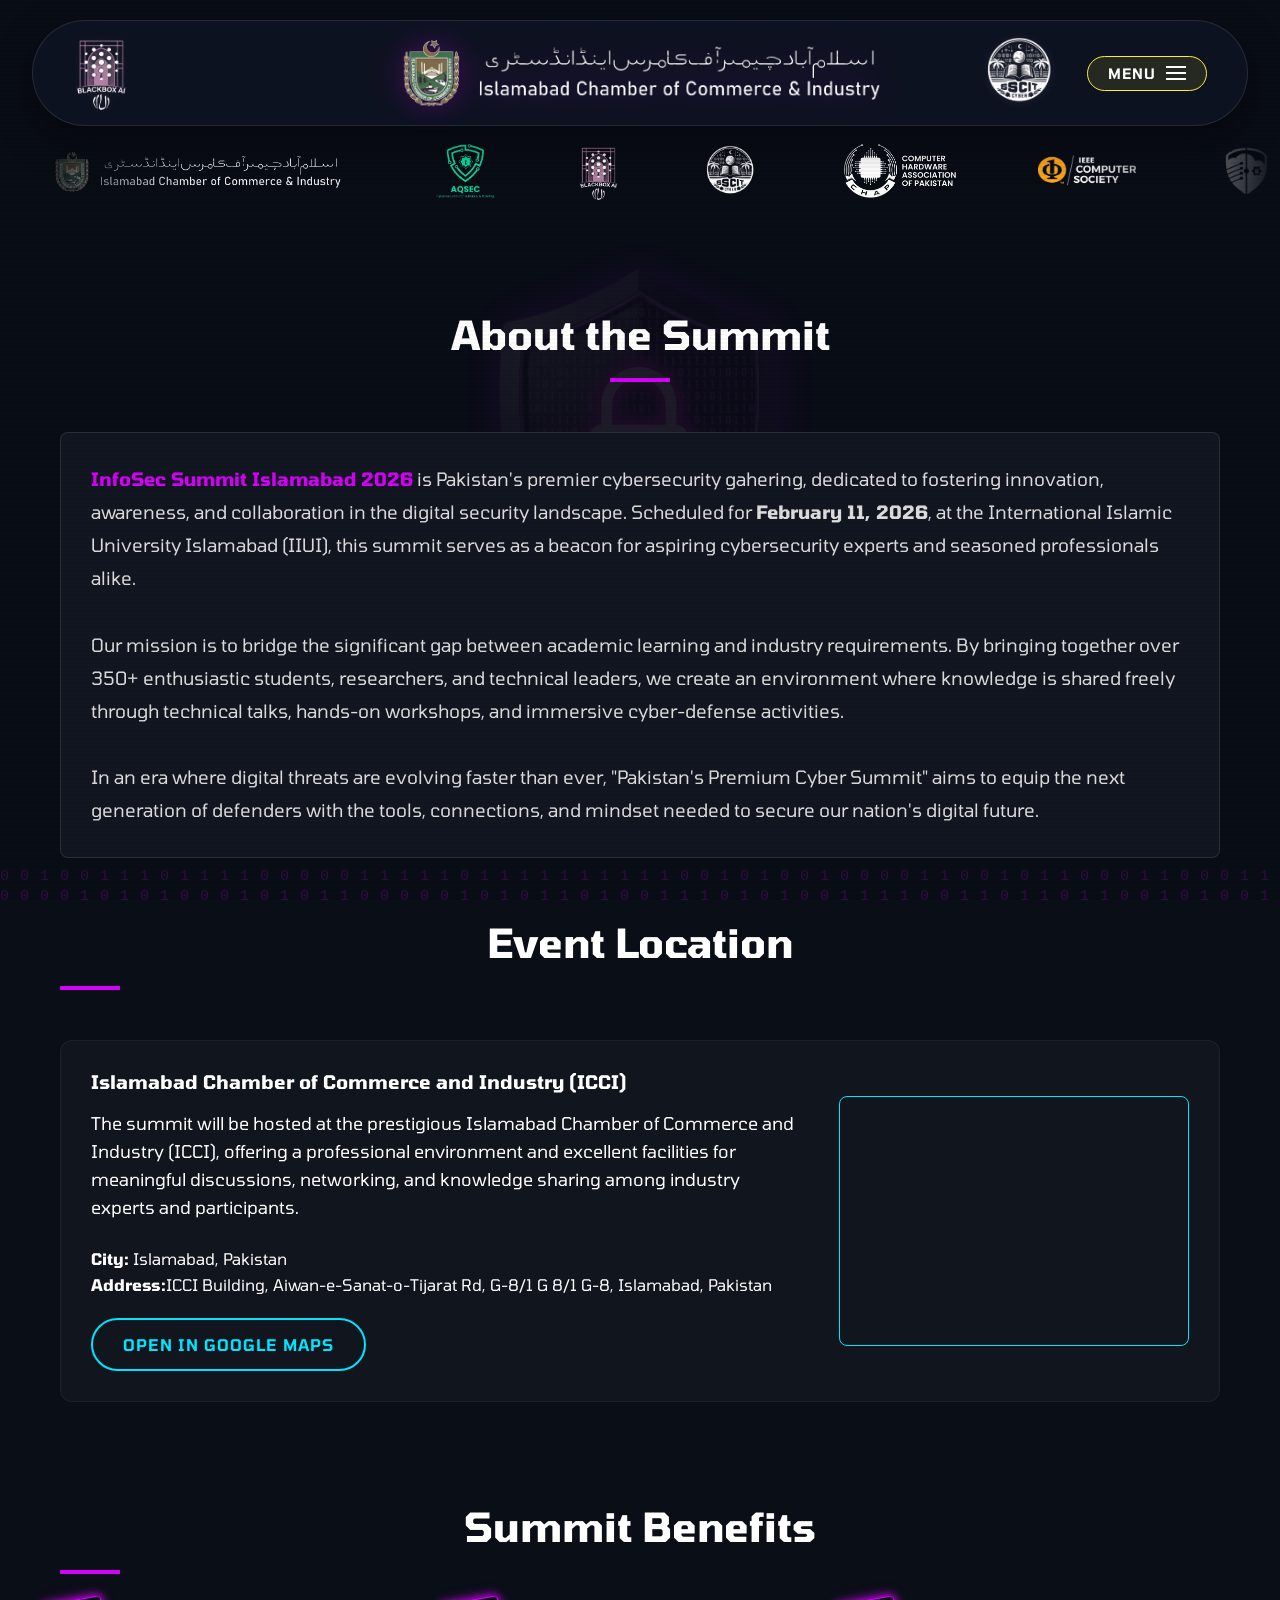
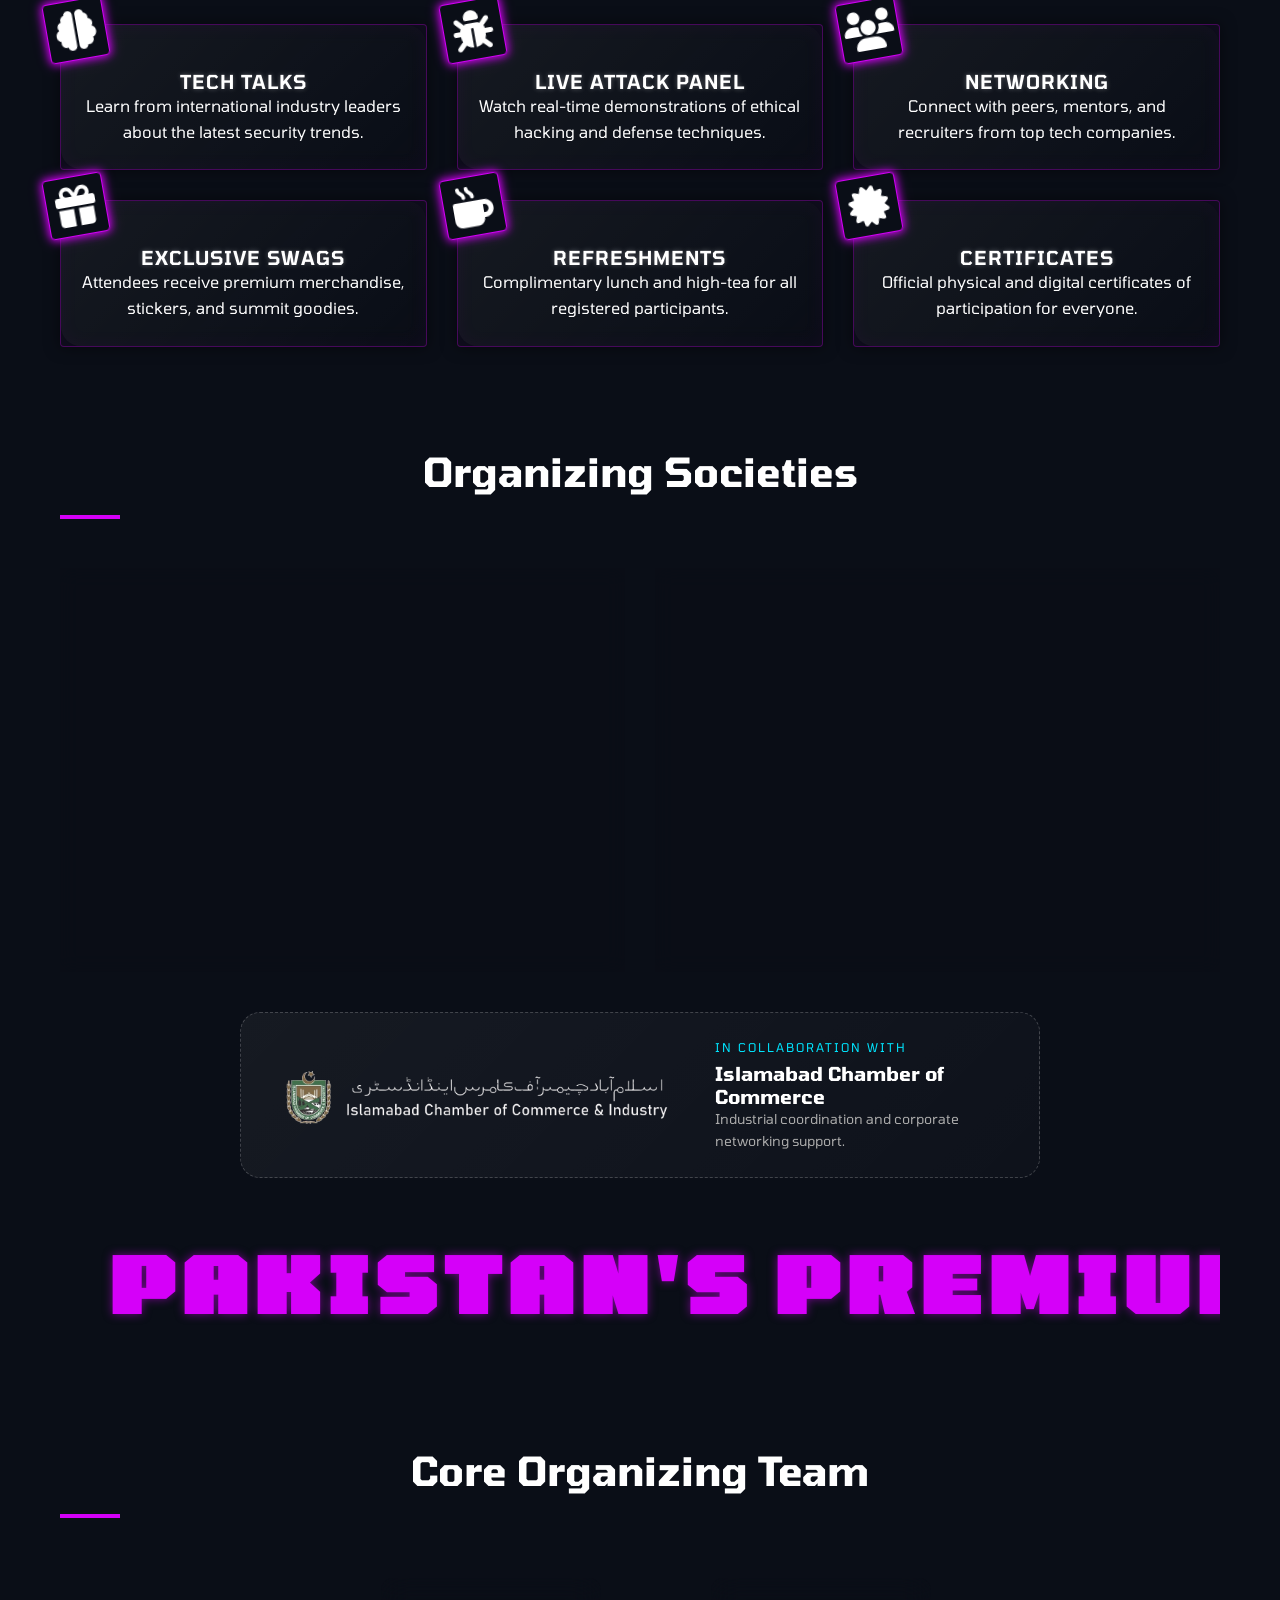
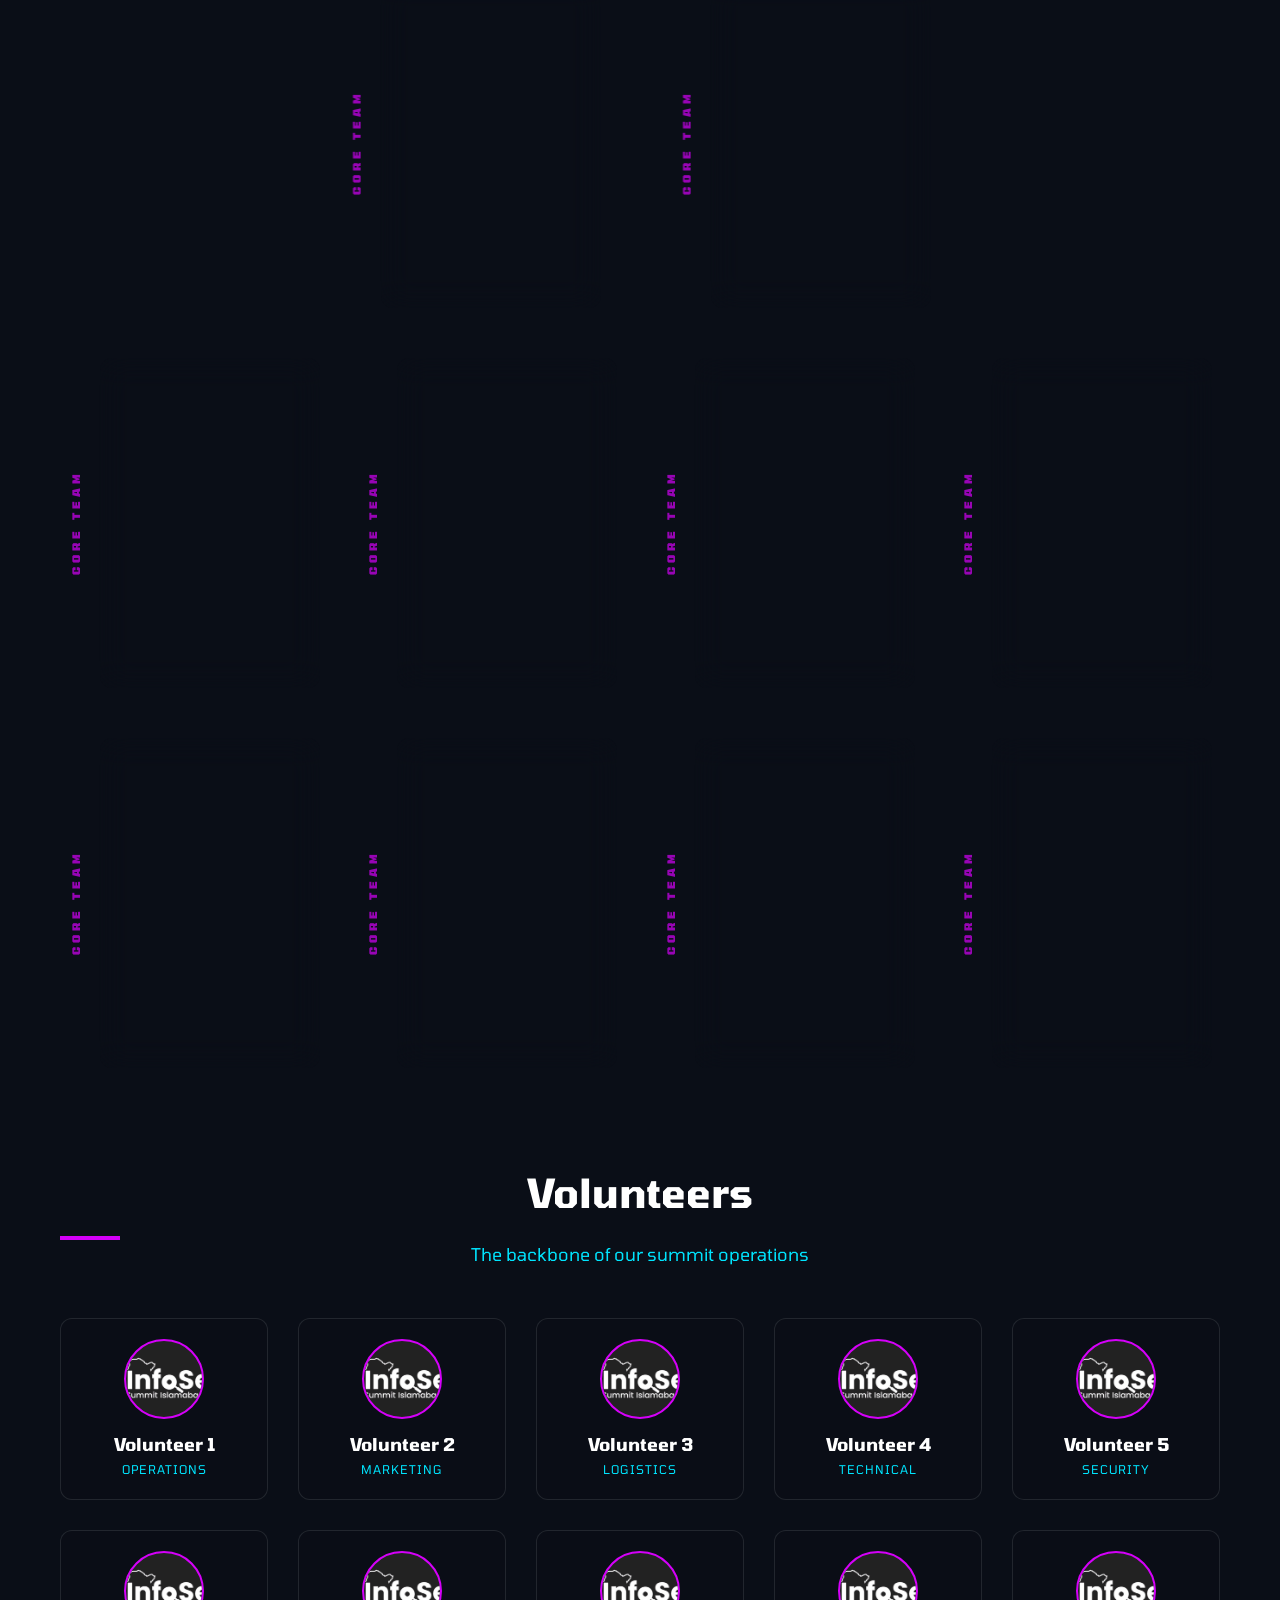
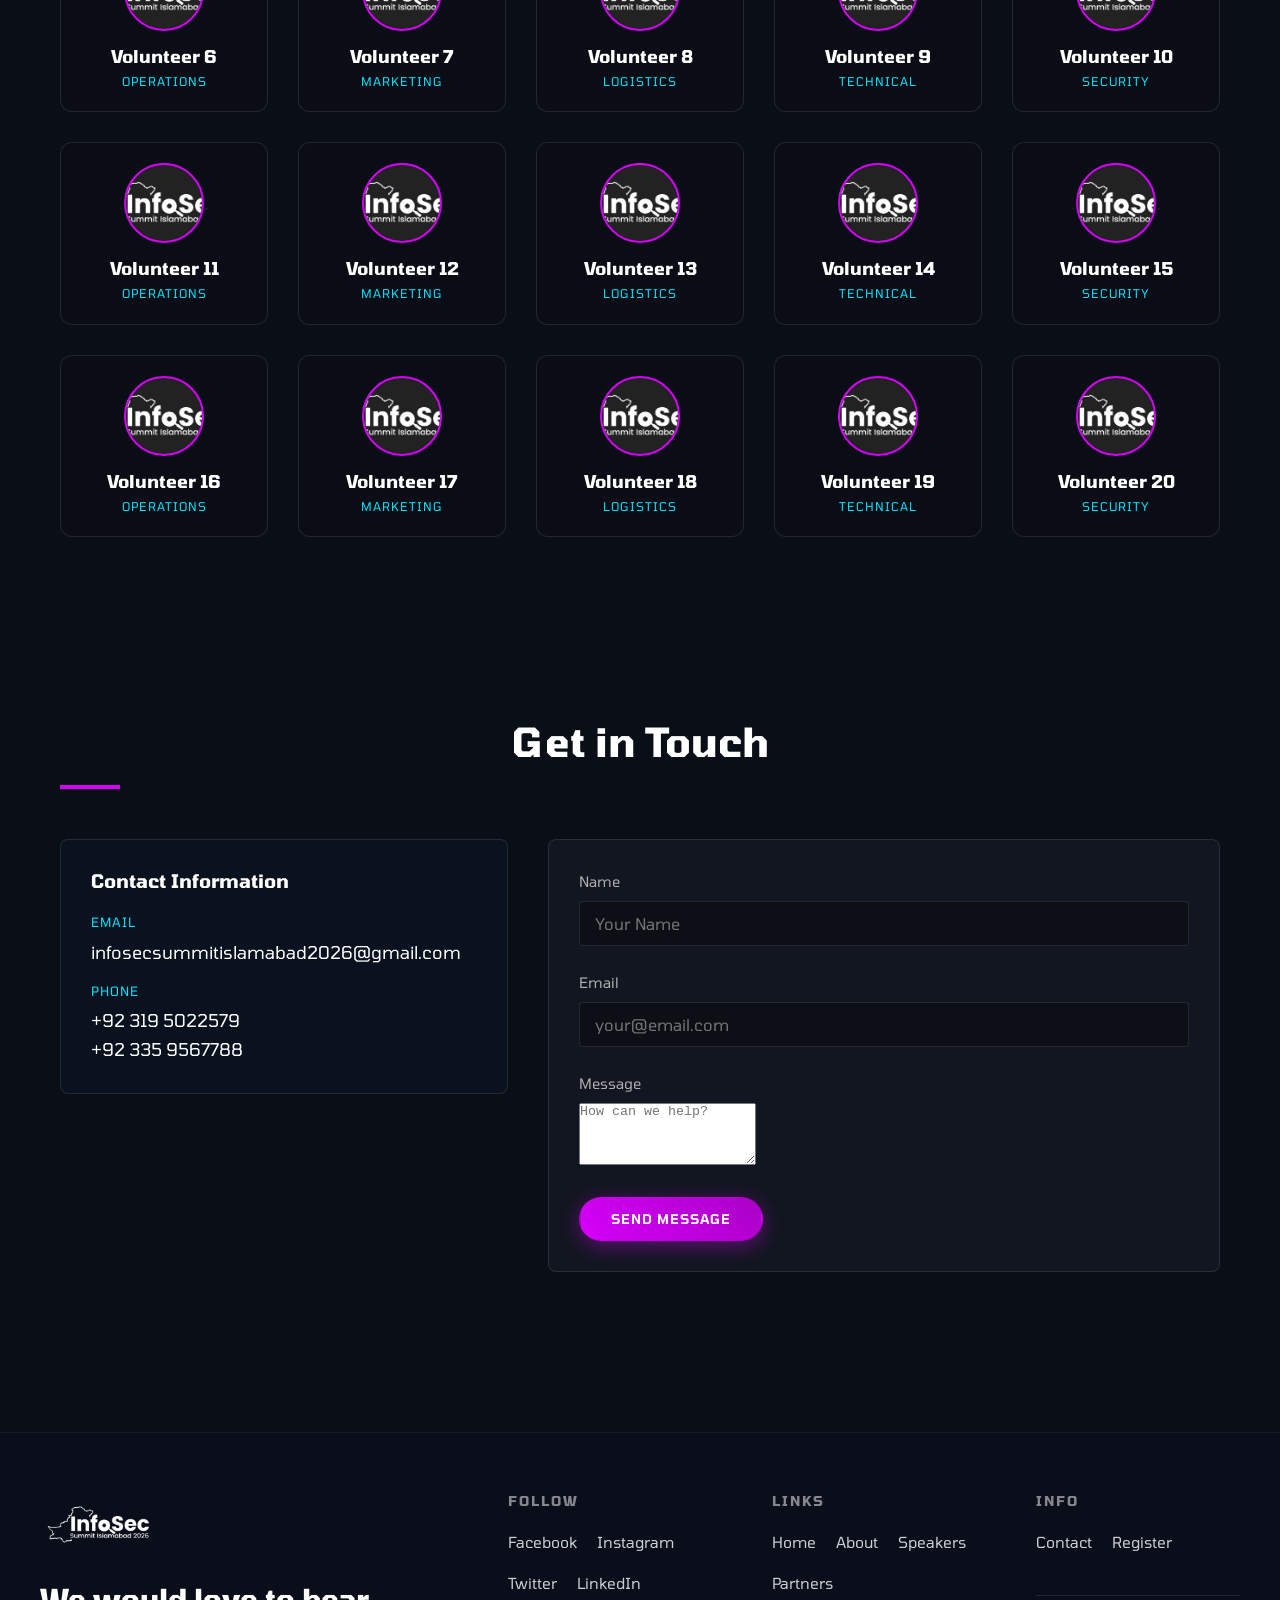
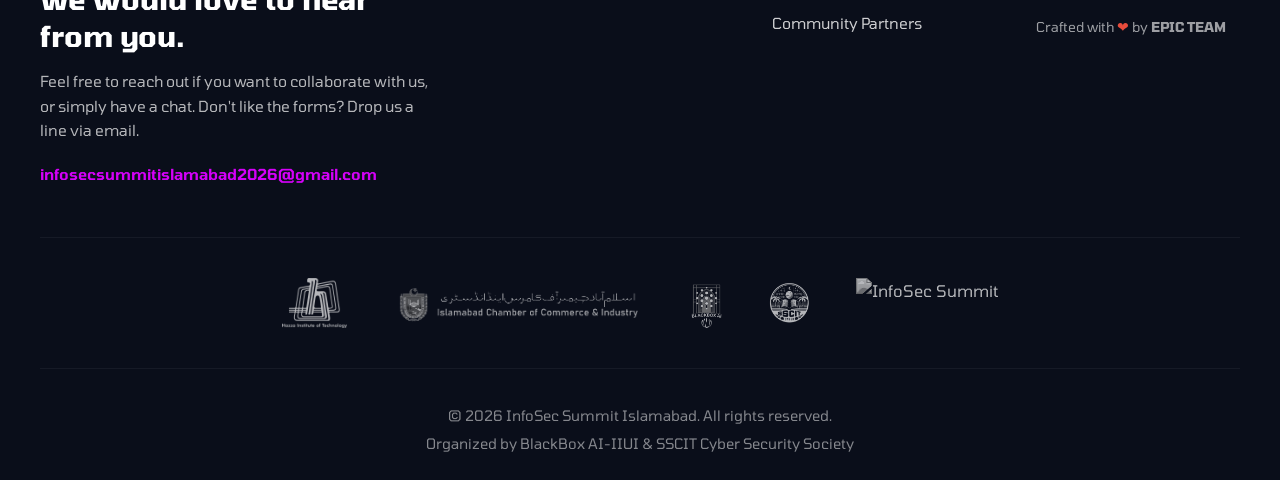
==== about.html @ f6609c8f "Update print statement from 'Hello' to 'Goodbye'" ====
<!DOCTYPE html>
<html lang="en">

<head>
    <meta charset="UTF-8">
    <meta name="viewport" content="width=device-width, initial-scale=1.0">
    <title>About - InfoSec Summit Islamabad 2026</title>
    <link rel="preconnect" href="https://fonts.googleapis.com">
    <link rel="preconnect" href="https://fonts.gstatic.com" crossorigin>
    <link
        href="https://fonts.googleapis.com/css2?family=Outfit:wght@300;400;600;700&family=Space+Grotesk:wght@300;400;600;700&display=swap"
        rel="stylesheet">
    <link rel="stylesheet" href="https://cdnjs.cloudflare.com/ajax/libs/font-awesome/6.4.0/css/all.min.css">
    <link rel="stylesheet" href="styles/style.css">
    <link rel="stylesheet" href="styles/benefits_styles.css">
    <link rel="stylesheet" href="styles/organizer_styles.css">
    <link rel="stylesheet" href="styles/team_scroll.css">
    <link rel="stylesheet" href="styles/marquee_divider.css">
    <link rel="stylesheet" href="styles/about_extra.css">
    <link rel="stylesheet" href="styles/footer.css">
</head>

<body>
    <div class="bg-overlay"></div>
    <div class="scanlines"></div>

    <header class="header">
        <div class="header-container">
            <div class="header-left">
                <a href="#" class="logo-brand"><img src="images/logos/BBAI.png" alt="BBAI Logo"></a>
            </div>
            <div class="header-center">
                <a href="index.html" class="logo-main"><img src="images/logos/ICCI logo.jpeg" alt="ICCI Logo"></a>
            </div>
            <div class="header-right">
                <a href="#" class="logo-brand"><img src="images/logos/SSCIT.png" alt="SSCIT Logo"></a>
                <button class="menu-toggle" id="menuToggle">
                    <span>Menu</span>
                    <div class="hamburger">
                        <span class="bar"></span>
                        <span class="bar"></span>
                        <span class="bar"></span>
                    </div>
                </button>
            </div>
        </div>
    </header>

    <!-- Fullscreen Menu Overlay -->
    <div class="menu-overlay" id="menuOverlay">
        <button class="close-menu" id="closeMenu">&times;</button>
        <nav class="nav-overlay-content">
            <ul class="nav-list-overlay">
                <li><a href="index.html" class="nav-link-overlay">Home</a></li>
                <li><a href="about.html" class="nav-link-overlay active">About</a></li>
                <li><a href="speakers.html" class="nav-link-overlay">Speakers</a></li>
                <li><a href="partners.html" class="nav-link-overlay">Partners</a></li>
                <li><a href="community-partners.html" class="nav-link-overlay">Community Partners</a></li>
                <li><a href="register.html" class="nav-link-overlay">Register</a></li>
            </ul>
        </nav>
    </div>

    <main>
        <!-- Sponsor Runner Divider -->
        <div class="sponsor-runner-divider">
            <div class="runner-track">
                <div class="runner-inner">
                    <img src="images/logos/ICCI logo.jpeg" alt="Sponsor">
                    <img src="images/logos/AQSEC.png" alt="Sponsor">
                    <img src="images/logos/BBAI.png" alt="Sponsor">
                    <img src="images/logos/SSCIT.png" alt="Sponsor">
                    <img src="images/logos/ComputerAssociationPakistan.png" alt="Sponsor">
                    <img src="images/logos/IEEE_ComputerSociety.png" alt="Sponsor">
                    <img src="images/logos/CNSP.png" alt="Sponsor">
                    <img src="images/logos/SheSec Pakistan.png" alt="Sponsor">
                    <img src="images/logos/CITALDEL.png" alt="Sponsor">
                    <img src="images/logos/The Computer Science Society Logo.gif" alt="Sponsor">
                    <img src="images/logos/Hazza%20Institute%20of%20Technology%20%20.png" alt="Sponsor">
                    <img src="images/logos/Korneez.png" alt="Sponsor">
                    <!-- Clones -->
                    <img src="images/logos/ICCI logo.jpeg" alt="Sponsor">
                    <img src="images/logos/AQSEC.png" alt="Sponsor">
                    <img src="images/logos/BBAI.png" alt="Sponsor">
                    <img src="images/logos/SSCIT.png" alt="Sponsor">
                    <img src="images/logos/ComputerAssociationPakistan.png" alt="Sponsor">
                    <img src="images/logos/IEEE_ComputerSociety.png" alt="Sponsor">
                    <img src="images/logos/CNSP.png" alt="Sponsor">
                    <img src="images/logos/SheSec Pakistan.png" alt="Sponsor">
                    <img src="images/logos/CITALDEL.png" alt="Sponsor">
                    <img src="images/logos/The Computer Science Society Logo.gif" alt="Sponsor">
                    <img src="images/logos/Hazza%20Institute%20of%20Technology%20%20.png" alt="Sponsor">
                    <img src="images/logos/Korneez.png" alt="Sponsor">
                </div>
            </div>
        </div>
        <section class="section">
            <div class="container">
                <!-- 1. ABOUT SUMMIT -->
                <div class="section-header text-center">
                    <h1 class="section-title">About the Summit</h1>
                    <div class="line" style="margin: 20px auto;"></div>
                </div>

                <div class="card" style="margin-bottom: 60px;">
                    <p style="font-size: 1.15rem; line-height: 1.8; color: #ddd;">
                        <strong class="highlight">InfoSec Summit Islamabad 2026</strong> is Pakistan's premier
                        cybersecurity gahering, dedicated to fostering innovation, awareness, and collaboration in the
                        digital security landscape.
                        Scheduled for <strong>February 11, 2026</strong>, at the International Islamic University
                        Islamabad (IIUI), this summit serves as a beacon for aspiring cybersecurity experts and seasoned
                        professionals alike.
                        <br><br>
                        Our mission is to bridge the significant gap between academic learning and industry
                        requirements. By bringing together over 350+ enthusiastic students, researchers, and technical
                        leaders, we create an environment where knowledge is shared freely through technical talks,
                        hands-on workshops, and immersive cyber-defense activities.
                        <br><br>
                        In an era where digital threats are evolving faster than ever, "Pakistan's Premium Cyber Summit"
                        aims to equip the next generation of defenders with the tools, connections, and mindset needed
                        to secure our nation's digital future.
                    </p>
                </div>

                <!-- 2. LOCATION & MAP -->
                <div class="section-header text-center">
                    <h2 class="section-title">Event Location</h2>
                    <div class="line"></div>
                </div>

                <div class="about-venue-container">
                    <div class="venue-info-text">
                        <h3>Islamabad Chamber of Commerce and Industry (ICCI)</h3>
                        <p style="margin-top: 15px; font-size: 1.1rem; line-height: 1.6;">
                           The summit will be hosted at the prestigious Islamabad Chamber of Commerce and Industry (ICCI),
    offering a professional environment and excellent facilities for meaningful discussions,
    networking, and knowledge sharing among industry experts and participants.
                        </p>
                        <div style="margin-top: 25px;">
                            <p><strong>City:</strong> Islamabad, Pakistan</p>
                            <p><strong>Address:</strong>ICCI Building, Aiwan-e-Sanat-o-Tijarat Rd, G-8/1 G 8/1 G-8, Islamabad, Pakistan</p>
                        </div>
                        <a href="https://maps.app.goo.gl/YourMapLink" target="_blank" class="btn btn-outline"
                            style="margin-top: 20px;">Open in Google Maps</a>
                    </div>
                    <div class="venue-map-small">
                       <iframe src="https://www.google.com/maps/embed?pb=!1m18!1m12!1m3!1d6639.480144622316!2d73.05190006217958!3d33.689794022839855!2m3!1f0!2f0!3f0!3m2!1i1024!2i768!4f13.1!3m3!1m2!1s0x38dfbfd04f4bf41f%3A0x9afd8d998392420e!2sIslamabad%20Chamber%20of%20Commerce%20and%20Industry%20(ICCI)!5e0!3m2!1sen!2s!4v1770108441123!5m2!1sen!2s" width="600" height="450" style="border:0;" allowfullscreen="" loading="lazy" referrerpolicy="no-referrer-when-downgrade"></iframe>
                    </div>
                </div>

                <!-- 3. BENEFITS -->
                <div class="section-header text-center" style="margin-top: 100px;">
                    <h2 class="section-title">Summit Benefits</h2>
                    <div class="line"></div>
                </div>

                <div class="about-benefits-grid"
                    style="display: grid; grid-template-columns: repeat(auto-fit, minmax(300px, 1fr)); gap: 30px; margin-top: 40px;">
                    <div class="benefit-box">
                        <div class="benefit-icon"><i class="fas fa-brain"></i></div>
                        <h3>Tech Talks</h3>
                        <p>Learn from international industry leaders about the latest security trends.</p>
                    </div>
                    <div class="benefit-box">
                        <div class="benefit-icon"><i class="fas fa-bug"></i></div>
                        <h3>Live Attack Panel</h3>
                        <p>Watch real-time demonstrations of ethical hacking and defense techniques.</p>
                    </div>
                    <div class="benefit-box">
                        <div class="benefit-icon"><i class="fas fa-users"></i></div>
                        <h3>Networking</h3>
                        <p>Connect with peers, mentors, and recruiters from top tech companies.</p>
                    </div>
                    <div class="benefit-box">
                        <div class="benefit-icon"><i class="fas fa-gift"></i></div>
                        <h3>Exclusive Swags</h3>
                        <p>Attendees receive premium merchandise, stickers, and summit goodies.</p>
                    </div>
                    <div class="benefit-box">
                        <div class="benefit-icon"><i class="fas fa-mug-hot"></i></div>
                        <h3>Refreshments</h3>
                        <p>Complimentary lunch and high-tea for all registered participants.</p>
                    </div>
                    <div class="benefit-box">
                        <div class="benefit-icon"><i class="fas fa-certificate"></i></div>
                        <h3>Certificates</h3>
                        <p>Official physical and digital certificates of participation for everyone.</p>
                    </div>
                </div>

                <!-- 4. ORGANIZING SOCIETIES in Detail -->
                <div class="section-header text-center" style="margin-top: 100px;">
                    <h2 class="section-title">Organizing Societies</h2>
                    <div class="line"></div>
                </div>

                <div class="societies-row">
                    <!-- BBAI -->
                    <div class="society-large-card">
                        <img src="images/logos/BBAI.png" alt="BBAI" class="society-logo-large">
                        <h3 style="color: var(--primary);">BlackBox AI-IIUI</h3>
                        <p style="margin-top: 15px; font-size: 0.95rem; line-height: 1.6;">
                            Premier student technical community at IIUI focusing on AI and Cybersecurity.
                        </p>
                        <div class="mission-vision-grid">
                            <div class="mini-card">
                                <h4>Mission</h4>
                                <p>Bridging the gap between learning & industry.</p>
                            </div>
                            <div class="mini-card">
                                <h4>Vision</h4>
                                <p>Empowering the next generation of hackers.</p>
                            </div>
                        </div>
                    </div>

                    <!-- SSCIT -->
                    <div class="society-large-card">
                        <img src="images/logos/SSCIT.png" alt="SSCIT" class="society-logo-large">
                        <h3 style="color: var(--secondary);">SSCIT Cyber Society</h3>
                        <p style="margin-top: 15px; font-size: 0.95rem; line-height: 1.6;">
                            Sir Syed CASE Institute of Technology's elite hub for digital defense.
                        </p>
                        <div class="mission-vision-grid">
                            <div class="mini-card">
                                <h4>Mission</h4>
                                <p>Sharpening skills in ethical hacking.</p>
                            </div>
                            <div class="mini-card">
                                <h4>Vision</h4>
                                <p>Securing the digital borders of Pakistan.</p>
                            </div>
                        </div>
                    </div>
                </div>

                <div class="collab-card-compact">
                    <img src="images/logos/ICCI logo.jpeg" alt="ICCI" class="collab-logo-img">
                    <div style="text-align: left;">
                        <p
                            style="font-size: 0.75rem; color: var(--secondary); text-transform: uppercase; letter-spacing: 2px; margin-bottom: 5px;">
                            In Collaboration With</p>
                        <h4 style="font-size: 1.2rem; color: #fff;">Islamabad Chamber of Commerce</h4>
                        <p style="font-size: 0.85rem; color: #aaa;">Industrial coordination and corporate networking
                            support.</p>
                    </div>
                </div>

                <!-- TEXT MARQUEE DIVIDER -->
                <div class="text-marquee-divider">
                    <div class="marquee-inner">
                        <span class="marquee-text m-style-1">Pakistan's Premium Cyber Summit</span>
                        <span class="marquee-text m-style-2">Pakistan's Premium Cyber Summit</span>
                        <span class="marquee-text m-style-3">Pakistan's Premium Cyber Summit</span>
                        <span class="marquee-text m-style-4">Pakistan's Premium Cyber Summit</span>
                        <span class="marquee-text m-style-1">Pakistan's Premium Cyber Summit</span>
                        <span class="marquee-text m-style-2">Pakistan's Premium Cyber Summit</span>
                        <span class="marquee-text m-style-3">Pakistan's Premium Cyber Summit</span>
                        <span class="marquee-text m-style-4">Pakistan's Premium Cyber Summit</span>
                    </div>
                </div>

                <!-- 5. ORGANIZING CORE TEAM -->
                <div class="section-header text-center" style="margin-top: 100px;">
                    <h2 class="section-title">Core Organizing Team</h2>
                    <div class="line"></div>
                </div>

                <div class="team-grid-container">
                    <!-- Row 1: 2 Members -->
                    <div class="team-row-grid">
                        <!-- Member 1: Shah Murad Ali -->
                        <div class="team-card-wrapper">
                            <div class="team-label-strip">CORE TEAM</div>
                            <div class="team-card">
                                <div class="shield-badge"><i class="fas fa-shield-alt"></i></div>
                                <img src="images/team/ShahMuradAli.png" alt="Shah Murad Ali" class="team-img">
                                <div class="team-content">
                                    <h3 class="team-name">Shah Murad Ali</h3>
                                    <p class="team-role">Lead</p>
                                    <a href="#" class="team-linkedin"><i class="fab fa-linkedin-in"></i></a>
                                </div>
                            </div>
                        </div>
                        <!-- Member 2: Ahsan Abid -->
                        <div class="team-card-wrapper">
                            <div class="team-label-strip">CORE TEAM</div>
                            <div class="team-card">
                                <div class="shield-badge"><i class="fas fa-shield-alt"></i></div>
                                <img src="images/team/AhsanAbid.png" alt="Ahsan Abid" class="team-img">
                                <div class="team-content">
                                    <h3 class="team-name">Ahsan Abid</h3>
                                    <p class="team-role">Lead</p>
                                    <a href="#" class="team-linkedin"><i class="fab fa-linkedin-in"></i></a>
                                </div>
                            </div>
                        </div>
                    </div>

                    <!-- Row 2: 4 Members -->
                    <div class="team-row-grid">
                        <!-- Member 3: Junaid Hanif -->
                        <div class="team-card-wrapper">
                            <div class="team-label-strip">CORE TEAM</div>
                            <div class="team-card">
                                <div class="shield-badge"><i class="fas fa-shield-alt"></i></div>
                                <img src="images/team/JunaidHanif.png" alt="Junaid Hanif" class="team-img">
                                <div class="team-content">
                                    <h3 class="team-name">Junaid Hanif</h3>
                                    <p class="team-role">Marketing lead</p>
                                    <a href="#" class="team-linkedin"><i class="fab fa-linkedin-in"></i></a>
                                </div>
                            </div>
                        </div>
                        <!-- Member 4: Abdullah Haroon -->
                        <div class="team-card-wrapper">
                            <div class="team-label-strip">CORE TEAM</div>
                            <div class="team-card">
                                <div class="shield-badge"><i class="fas fa-shield-alt"></i></div>
                                <img src="images/team/Abdullah Haroon.png" alt="Abdullah Haroon" class="team-img">
                                <div class="team-content">
                                    <h3 class="team-name">Abdullah Haroon</h3>
                                    <p class="team-role">Operations Lead</p>
                                    <a href="#" class="team-linkedin"><i class="fab fa-linkedin-in"></i></a>
                                </div>
                            </div>
                        </div>
                        <!-- Member 5: Abdul Basit -->
                        <div class="team-card-wrapper">
                            <div class="team-label-strip">CORE TEAM</div>
                            <div class="team-card">
                                <div class="shield-badge"><i class="fas fa-shield-alt"></i></div>
                                <img src="images/team/AbdulBasit.png" alt="Abdul Basit" class="team-img">
                                <div class="team-content">
                                    <h3 class="team-name">Abdul Basit</h3>
                                    <p class="team-role">Graphics Lead</p>
                                    <a href="#" class="team-linkedin"><i class="fab fa-linkedin-in"></i></a>
                                </div>
                            </div>
                        </div>
                        <!-- Member 6: Muhammad Waleed Ashraf -->
                        <div class="team-card-wrapper">
                            <div class="team-label-strip">CORE TEAM</div>
                            <div class="team-card">
                                <div class="shield-badge"><i class="fas fa-shield-alt"></i></div>
                                <img src="images/team/MuhammadWaleedAshraf.png" alt="Muhammad Waleed Ashraf"
                                    class="team-img">
                                <div class="team-content">
                                    <h3 class="team-name">Muhammad Waleed Ashraf</h3>
                                    <p class="team-role">Management Lead</p>
                                    <a href="#" class="team-linkedin"><i class="fab fa-linkedin-in"></i></a>
                                </div>
                            </div>
                        </div>
                    </div>

                    <!-- Row 3: 4 Members -->
                    <div class="team-row-grid">
                        <!-- Member 7: Abdul Moeed -->
                        <div class="team-card-wrapper">
                            <div class="team-label-strip">CORE TEAM</div>
                            <div class="team-card">
                                <div class="shield-badge"><i class="fas fa-shield-alt"></i></div>
                                <img src="images/team/RajaMoeed.png" alt="Abdul Moeed" class="team-img">
                                <div class="team-content">
                                    <h3 class="team-name">Abdul Moeed</h3>
                                    <p class="team-role">Outreach Lead</p>
                                    <a href="#" class="team-linkedin"><i class="fab fa-linkedin-in"></i></a>
                                </div>
                            </div>
                        </div>
                        <!-- Member 8: Zulqarnain Ejaz -->
                        <div class="team-card-wrapper">
                            <div class="team-label-strip">CORE TEAM</div>
                            <div class="team-card">
                                <div class="shield-badge"><i class="fas fa-shield-alt"></i></div>
                                <img src="images/team/ZulqarnainEjaz.png" alt="Zulqarnain Ejaz" class="team-img">
                                <div class="team-content">
                                    <h3 class="team-name">Zulqarnain Ejaz</h3>
                                    <p class="team-role">Technical Lead</p>
                                    <a href="#" class="team-linkedin"><i class="fab fa-linkedin-in"></i></a>
                                </div>
                            </div>
                        </div>
                        <!-- Member 9: Abdullah Faiz -->
                        <div class="team-card-wrapper">
                            <div class="team-label-strip">CORE TEAM</div>
                            <div class="team-card">
                                <div class="shield-badge"><i class="fas fa-shield-alt"></i></div>
                                <img src="images/team/AbdullahFaiz.png" alt="Abdullah Faiz" class="team-img">
                                <div class="team-content">
                                    <h3 class="team-name">Abdullah Faiz</h3>
                                    <p class="team-role">Security lead</p>
                                    <a href="#" class="team-linkedin"><i class="fab fa-linkedin-in"></i></a>
                                </div>
                            </div>
                        </div>
                        <!-- Member 10: Muhammad Saad -->
                        <div class="team-card-wrapper">
                            <div class="team-label-strip">CORE TEAM</div>
                            <div class="team-card">
                                <div class="shield-badge"><i class="fas fa-shield-alt"></i></div>
                                <img src="images/team/MuhammadSaadShahzad.png" alt="Muhammad Saad" class="team-img">
                                <div class="team-content">
                                    <h3 class="team-name">Muhammad Saad</h3>
                                    <p class="team-role">Media Lead</p>
                                    <a href="#" class="team-linkedin"><i class="fab fa-linkedin-in"></i></a>
                                </div>
                            </div>
                        </div>
                    </div>
                </div>

                <!-- 6. VOLUNTEERS SECTION -->
                <div class="volunteers-section">
                    <div class="section-header text-center">
                        <h2 class="section-title">Volunteers</h2>
                        <div class="line"></div>
                        <p class="section-subtitle">The backbone of our summit operations</p>
                    </div>

                    <div class="volunteers-grid">
                        <!-- Volunteer 1-5 -->
                        <div class="volunteer-benefit-card">
                            <div class="v-img-wrap"><img src="images/logos/logo.png" alt="V"></div>
                            <h4>Volunteer 1</h4>
                            <span>Operations</span>
                        </div>
                        <div class="volunteer-benefit-card">
                            <div class="v-img-wrap"><img src="images/logos/logo.png" alt="V"></div>
                            <h4>Volunteer 2</h4>
                            <span>Marketing</span>
                        </div>
                        <div class="volunteer-benefit-card">
                            <div class="v-img-wrap"><img src="images/logos/logo.png" alt="V"></div>
                            <h4>Volunteer 3</h4>
                            <span>Logistics</span>
                        </div>
                        <div class="volunteer-benefit-card">
                            <div class="v-img-wrap"><img src="images/logos/logo.png" alt="V"></div>
                            <h4>Volunteer 4</h4>
                            <span>Technical</span>
                        </div>
                        <div class="volunteer-benefit-card">
                            <div class="v-img-wrap"><img src="images/logos/logo.png" alt="V"></div>
                            <h4>Volunteer 5</h4>
                            <span>Security</span>
                        </div>

                        <!-- Volunteer 6-10 -->
                        <div class="volunteer-benefit-card">
                            <div class="v-img-wrap"><img src="images/logos/logo.png" alt="V"></div>
                            <h4>Volunteer 6</h4>
                            <span>Operations</span>
                        </div>
                        <div class="volunteer-benefit-card">
                            <div class="v-img-wrap"><img src="images/logos/logo.png" alt="V"></div>
                            <h4>Volunteer 7</h4>
                            <span>Marketing</span>
                        </div>
                        <div class="volunteer-benefit-card">
                            <div class="v-img-wrap"><img src="images/logos/logo.png" alt="V"></div>
                            <h4>Volunteer 8</h4>
                            <span>Logistics</span>
                        </div>
                        <div class="volunteer-benefit-card">
                            <div class="v-img-wrap"><img src="images/logos/logo.png" alt="V"></div>
                            <h4>Volunteer 9</h4>
                            <span>Technical</span>
                        </div>
                        <div class="volunteer-benefit-card">
                            <div class="v-img-wrap"><img src="images/logos/logo.png" alt="V"></div>
                            <h4>Volunteer 10</h4>
                            <span>Security</span>
                        </div>

                        <!-- Volunteer 11-15 -->
                        <div class="volunteer-benefit-card">
                            <div class="v-img-wrap"><img src="images/logos/logo.png" alt="V"></div>
                            <h4>Volunteer 11</h4>
                            <span>Operations</span>
                        </div>
                        <div class="volunteer-benefit-card">
                            <div class="v-img-wrap"><img src="images/logos/logo.png" alt="V"></div>
                            <h4>Volunteer 12</h4>
                            <span>Marketing</span>
                        </div>
                        <div class="volunteer-benefit-card">
                            <div class="v-img-wrap"><img src="images/logos/logo.png" alt="V"></div>
                            <h4>Volunteer 13</h4>
                            <span>Logistics</span>
                        </div>
                        <div class="volunteer-benefit-card">
                            <div class="v-img-wrap"><img src="images/logos/logo.png" alt="V"></div>
                            <h4>Volunteer 14</h4>
                            <span>Technical</span>
                        </div>
                        <div class="volunteer-benefit-card">
                            <div class="v-img-wrap"><img src="images/logos/logo.png" alt="V"></div>
                            <h4>Volunteer 15</h4>
                            <span>Security</span>
                        </div>

                        <!-- Volunteer 16-20 -->
                        <div class="volunteer-benefit-card">
                            <div class="v-img-wrap"><img src="images/logos/logo.png" alt="V"></div>
                            <h4>Volunteer 16</h4>
                            <span>Operations</span>
                        </div>
                        <div class="volunteer-benefit-card">
                            <div class="v-img-wrap"><img src="images/logos/logo.png" alt="V"></div>
                            <h4>Volunteer 17</h4>
                            <span>Marketing</span>
                        </div>
                        <div class="volunteer-benefit-card">
                            <div class="v-img-wrap"><img src="images/logos/logo.png" alt="V"></div>
                            <h4>Volunteer 18</h4>
                            <span>Logistics</span>
                        </div>
                        <div class="volunteer-benefit-card">
                            <div class="v-img-wrap"><img src="images/logos/logo.png" alt="V"></div>
                            <h4>Volunteer 19</h4>
                            <span>Technical</span>
                        </div>
                        <div class="volunteer-benefit-card">
                            <div class="v-img-wrap"><img src="images/logos/logo.png" alt="V"></div>
                            <h4>Volunteer 20</h4>
                            <span>Security</span>
                        </div>
                    </div>
                </div>

                <!-- 7. CONTACT FORM (Moved from Contact Page) -->
                <div class="section-header text-center" id="contact-section" style="margin-top: 100px;">
                    <h2 class="section-title">Get in Touch</h2>
                    <div class="line"></div>
                </div>

                <div class="registration-layout" style="margin-top: 50px;">
                    <div class="card bank-details">
                        <h3>Contact Information</h3>
                        <div class="bank-info">
                            <div class="info-group">
                                <label>Email</label>
                                <div class="info-value">infosecsummitislamabad2026@gmail.com</div>
                            </div>
                            <div class="info-group">
                                <label>Phone</label>
                                <div class="info-value">+92 319 5022579</div>
                                <div class="info-value">+92 335 9567788</div>
                            </div>
                        </div>
                    </div>
                    <div class="card">
                        <form id="contactForm">
                            <div class="form-group">
                                <label>Name</label>
                                <input type="text" placeholder="Your Name" required>
                            </div>
                            <div class="form-group">
                                <label>Email</label>
                                <input type="email" placeholder="your@email.com" required>
                            </div>
                            <div class="form-group">
                                <label>Message</label>
                                <textarea rows="4" placeholder="How can we help?" required></textarea>
                            </div>
                            <button type="submit" class="btn btn-primary full-width">Send Message</button>
                        </form>
                    </div>
                </div>
            </div>
        </section>
    </main>

    <footer class="footer">
        <div class="footer-container">
            <div class="footer-grid">
                <!-- Contact Section -->
                <div class="footer-section footer-contact">
                    <div class="footer-logo-icon">
                        <img src="images/logos/logo.png" alt="InfoSec Summit" style="width: 80px; height: auto;">
                    </div>
                    <h3 class="footer-heading">We would love to hear from you.</h3>
                    <p class="footer-text">Feel free to reach out if you want to collaborate with us, or simply have a
                        chat. Don't like the forms? Drop us a line via email.</p>
                    <a href="mailto:infosecsummitislamabad2026@gmail.com"
                        class="footer-email">infosecsummitislamabad2026@gmail.com</a>
                </div>

                <!-- Follow Section -->
                <div class="footer-section">
                    <h4 class="footer-title">FOLLOW</h4>
                    <ul class="footer-links">
                        <li><a href="https://facebook.com" target="_blank">Facebook</a></li>
                        <li><a href="https://instagram.com" target="_blank">Instagram</a></li>
                        <li><a href="https://twitter.com" target="_blank">Twitter</a></li>
                        <li><a href="https://linkedin.com" target="_blank">LinkedIn</a></li>
                    </ul>
                </div>

                <!-- Links Section -->
                <div class="footer-section">
                    <h4 class="footer-title">LINKS</h4>
                    <ul class="footer-links">
                        <li><a href="index.html">Home</a></li>
                        <li><a href="about.html">About</a></li>
                        <li><a href="speakers.html">Speakers</a></li>
                        <li><a href="partners.html">Partners</a></li>
                        <li><a href="community-partners.html">Community Partners</a></li>
                    </ul>
                </div>

                <!-- Info Section -->
                <div class="footer-section">
                    <h4 class="footer-title">INFO</h4>
                    <ul class="footer-links">
                        <li><a href="about.html#contact-section">Contact</a></li>
                        <li><a href="https://forms.gle/rjsYhwF1Eg7uHiR28" target="_blank">Register</a></li>
                    </ul>

                    <div class="footer-credit">
                        <p>Crafted with <span style="color: #e74c3c;">❤</span> by <strong>EPIC TEAM</strong></p>
                    </div>
                </div>
            </div>

            <!-- Partner Logos Section -->
            <div class="footer-logos">
                <img src="images/logos/Hazza%20Institute%20of%20Technology%20%20.png" alt="Hazza Institute"
                    class="footer-logo">
                <img src="images/logos/ICCI logo.jpeg" alt="ICCI" class="footer-logo">
                <img src="images/logos/BBAI.png" alt="BBAI" class="footer-logo">
                <img src="images/logos/SSCIT.png" alt="SSCIT" class="footer-logo">
                <img src="logo.png" alt="InfoSec Summit" class="footer-logo">
            </div>

            <!-- Copyright -->
            <div class="footer-bottom">
                <p>&copy; 2026 InfoSec Summit Islamabad. All rights reserved.</p>
                <p class="footer-organizers">Organized by BlackBox AI-IIUI & SSCIT Cyber Security Society</p>
            </div>
        </div>
    </footer>

    <script src="scripts/script.js"></script>
</body>


</html>
---- styles/style.css ----
@import url('https://fonts.googleapis.com/css2?family=Tomorrow:ital,wght@0,300;0,400;0,500;0,600;0,700;1,400&display=swap');

:root {
    --primary: #d500f9;
    /* Electric Purple */
    --secondary: #00e5ff;
    /* Cyan */
    --accent: #ffeb3b;
    /* Yellow */
    --bg-dark: #0a0e17;
    --bg-card: #121620;
    --text-main: #ffffff;
    --text-muted: #b0b0b0;
    --border: rgba(255, 255, 255, 0.1);
    --font-heading: 'Tomorrow', sans-serif;
    --font-body: 'Tomorrow', sans-serif;
    --transition: all 0.3s ease;
}

* {
    margin: 0;
    padding: 0;
    box-sizing: border-box;
}

body {
    background-color: var(--bg-dark);
    color: var(--text-main);
    font-family: var(--font-body);
    line-height: 1.6;
    overflow-x: hidden;
    position: relative;
}

/* Background Effects */
#matrix-canvas {
    position: fixed;
    top: 0;
    left: 0;
    width: 100%;
    height: 100%;
    z-index: -1;
    opacity: 0.2;
    /* Subtle background */
}

.shield-bg {
    position: fixed;
    top: 50%;
    left: 50%;
    transform: translate(-50%, -50%);
    width: 60vh;
    height: 60vh;
    z-index: -2;
    opacity: 0.1;
    pointer-events: none;
    animation: pulse-shield 4s infinite ease-in-out;
}

.shield-bg img {
    opacity: 0.8;
    /* Adjust image opacity individually if needed, or rely on container */
    filter: drop-shadow(0 0 20px var(--primary));
    /* Add a glow to the image matching the theme */
}

@keyframes pulse-shield {
    0% {
        transform: translate(-50%, -50%) scale(1);
        opacity: 0.1;
    }

    50% {
        transform: translate(-50%, -50%) scale(1.05);
        opacity: 0.15;
    }

    100% {
        transform: translate(-50%, -50%) scale(1);
        opacity: 0.1;
    }
}

.bg-overlay {
    /* Kept as a fallback or tint layer if needed, otherwise hidden */
    display: none;
}

.scanlines {
    position: fixed;
    top: 0;
    left: 0;
    width: 100%;
    height: 100%;
    background: linear-gradient(to bottom, rgba(255, 255, 255, 0), rgba(255, 255, 255, 0) 50%, rgba(0, 0, 0, 0.1) 50%, rgba(0, 0, 0, 0.1));
    background-size: 100% 4px;
    pointer-events: none;
    z-index: 100;
    opacity: 0.3;
}

/* Typography */
h1,
h2,
h3,
h4 {
    font-family: var(--font-heading);
    font-weight: 700;
    line-height: 1.2;
}

a {
    text-decoration: none;
    color: inherit;
    transition: var(--transition);
}

ul {
    list-style: none;
}

.highlight {
    color: var(--primary);
}

.highlight-text {
    color: var(--secondary);
    font-weight: 600;
}

/* Layout Utilities */
.container {
    max-width: 1200px;
    margin: 0 auto;
    padding: 0 20px;
}

.section {
    padding: 80px 0;
}

.bg-darker {
    background: rgba(0, 0, 0, 0.2);
}

.grid-2 {
    display: grid;
    grid-template-columns: repeat(2, 1fr);
    gap: 40px;
    margin-top: 40px;
    max-width: 900px;
    margin-left: auto;
    margin-right: auto;
}

.grid-2 .speaker-card {
    max-width: 400px;
    width: 100%;
    margin: 0 auto;
}

.grid-3 {
    display: grid;
    grid-template-columns: repeat(3, 1fr);
    gap: 30px;
    margin-top: 40px;
}

.grid-3 .speaker-card {
    max-width: 350px;
    width: 100%;
    margin: 0 auto;
}

.grid-4 {
    display: grid;
    grid-template-columns: repeat(4, 1fr);
    gap: 30px;
    margin-top: 40px;
}

.grid-4 .speaker-card {
    max-width: 320px;
    width: 100%;
    margin: 0 auto;
}

@media (max-width: 1024px) {

    .grid-2,
    .grid-3,
    .grid-4 {
        grid-template-columns: repeat(2, 1fr);
        gap: 30px;
    }

    .grid-2 {
        max-width: 100%;
    }
}

@media (max-width: 768px) {

    .grid-2,
    .grid-3,
    .grid-4 {
        grid-template-columns: 1fr;
        gap: 30px;
    }

    .grid-2,
    .grid-3,
    .grid-4 {
        max-width: 100%;
    }

    .grid-2 .speaker-card,
    .grid-3 .speaker-card,
    .grid-4 .speaker-card {
        max-width: 100%;
    }
}

.text-center {
    text-align: center;
}

/* Header New Layout */
/* Header New Layout */
.header {
    position: fixed;
    top: 20px;
    left: 50%;
    transform: translateX(-50%);
    width: 95%;
    max-width: 1450px;
    padding: 7px 40px;
    background: rgba(15, 20, 35, 0.85);
    /* Slightly clearer dark glass */
    backdrop-filter: blur(20px);
    /* Stronger blur for "perfect" look */
    -webkit-backdrop-filter: blur(20px);
    border: 1px solid rgba(255, 255, 255, 0.1);
    border-radius: 60px;
    z-index: 1000;
    transition: var(--transition);
    box-shadow: 0 15px 40px rgba(0, 0, 0, 0.4);
}

.header.sticky {
    width: 98%;
    top: 10px;
    padding: 10px 30px;
    background: rgba(10, 14, 23, 0.95);
    box-shadow: 0 10px 30px rgba(0, 0, 0, 0.6);
}

.header-container {
    display: flex;
    justify-content: space-between;
    align-items: center;
    position: relative;
    height: 90px;
    /* Taller for bigger logos */
}

/* Header Left & Right Groups */
.header-left,
.header-right {
    display: flex;
    align-items: center;
    gap: 25px;
    flex: 1;
}

.header-right {
    justify-content: flex-end;
}

.header-center {
    flex: 0 0 auto;
    position: absolute;
    left: 50%;
    transform: translateX(-50%);
}

/* Logos */
.logo-brand img {
    height: 80px;
    /* Much bigger */
    width: auto;
    transition: var(--transition);
    filter: drop-shadow(0 0 5px rgba(255, 255, 255, 0.1));
}

.logo-main img {
    height: 100px;
    /* Much bigger center logo */
    width: auto;
    transition: var(--transition);
    filter: drop-shadow(0 0 15px rgba(213, 0, 249, 0.3));
}

/* Social Icons */
.social-icons {
    display: flex;
    align-items: center;
    gap: 20px;
}

.social-icons a {
    color: var(--text-main);
    font-size: 1.3rem;
    transition: var(--transition);
    opacity: 0.8;
}

.social-icons a:hover {
    color: var(--primary);
    transform: translateY(-2px);
    opacity: 1;
}

/* Menu Toggle Button (Pill Shape) */
.menu-toggle {
    display: flex;
    align-items: center;
    gap: 10px;
    background: transparent;
    border: 1px solid var(--text-main);
    /* Or Gold/Yellow from screenshot? Use var(--text-main) or var(--secondary) for now */
    border-color: var(--accent);
    /* Using accent (yellow) to match the 'menu' look in screenshot roughly */
    padding: 8px 20px;
    border-radius: 30px;
    color: var(--text-main);
    cursor: pointer;
    font-family: var(--font-heading);
    text-transform: uppercase;
    font-weight: 600;
    transition: var(--transition);
    background: rgba(255, 235, 59, 0.1);
}

.menu-toggle:hover {
    background: var(--accent);
    /* Yellow hover */
    color: #000;
}

.menu-toggle span {
    font-size: 0.9rem;
    letter-spacing: 1px;
}

.hamburger {
    display: flex;
    flex-direction: column;
    gap: 4px;
    width: 20px;
}

.hamburger .bar {
    width: 100%;
    height: 2px;
    background-color: currentColor;
    transition: var(--transition);
}

/* Menu Overlay (Fullscreen) */
.menu-overlay {
    position: fixed;
    top: 0;
    left: 0;
    width: 100%;
    height: 100vh;
    background: rgba(0, 0, 0, 0.95);
    backdrop-filter: blur(15px);
    z-index: 2000;
    display: flex;
    justify-content: center;
    align-items: center;
    opacity: 0;
    pointer-events: none;
    transition: opacity 0.4s ease;
}

.menu-overlay.active {
    opacity: 1;
    pointer-events: auto;
}

.close-menu {
    position: absolute;
    top: 30px;
    right: 40px;
    background: none;
    border: none;
    color: var(--text-main);
    font-size: 3rem;
    cursor: pointer;
    transition: var(--transition);
}

.close-menu:hover {
    color: var(--primary);
    transform: rotate(90deg);
}

.nav-list-overlay {
    list-style: none;
    text-align: center;
}

.nav-list-overlay li {
    margin: 20px 0;
    transform: translateY(20px);
    opacity: 0;
    transition: transform 0.4s ease, opacity 0.4s ease;
}

.menu-overlay.active .nav-list-overlay li {
    transform: translateY(0);
    opacity: 1;
}

/* Stagger animation for links */
.menu-overlay.active .nav-list-overlay li:nth-child(1) {
    transition-delay: 0.1s;
}

.menu-overlay.active .nav-list-overlay li:nth-child(2) {
    transition-delay: 0.2s;
}

.menu-overlay.active .nav-list-overlay li:nth-child(3) {
    transition-delay: 0.3s;
}

.menu-overlay.active .nav-list-overlay li:nth-child(4) {
    transition-delay: 0.4s;
}

.menu-overlay.active .nav-list-overlay li:nth-child(5) {
    transition-delay: 0.5s;
}

.menu-overlay.active .nav-list-overlay li:nth-child(6) {
    transition-delay: 0.6s;
}


.nav-link-overlay {
    font-size: 2.5rem;
    font-family: var(--font-heading);
    font-weight: 700;
    color: var(--text-muted);
    text-decoration: none;
    transition: var(--transition);
}

.nav-link-overlay:hover,
.nav-link-overlay.active {
    color: var(--primary);
    text-shadow: 0 0 20px rgba(213, 0, 249, 0.5);
}

@media (max-width: 900px) {

    .header-left .social-icons,
    .header-right .social-icons {
        display: none;
        /* Hide socials on tablet/mobile to save space */
    }

    .logo-brand img {
        height: 30px;
    }

    .logo-main img {
        height: 40px;
    }

    .menu-toggle span {
        display: none;
        /* Hide "Menu" text on very small screens if needed, but tablet is ok */
    }

    .menu-toggle {
        padding: 8px;
        border-radius: 50%;
        width: 40px;
        height: 40px;
        justify-content: center;
    }

    .hamburger {
        width: 16px;
    }
}

/* Marquee Animation */
.marquee-container {
    overflow: hidden;
    white-space: nowrap;
    position: relative;
    width: 100%;
    mask-image: linear-gradient(to right, transparent, black 10%, black 90%, transparent);
}

.marquee-content {
    display: inline-block;
    animation: scroll 30s linear infinite;
}

.marquee-item {
    display: inline-block;
    margin: 0 40px;
    vertical-align: middle;
    filter: grayscale(100%) opacity(0.7);
    transition: var(--transition);
}

.marquee-item img {
    height: 80px;
    width: auto;
    object-fit: contain;
}

.marquee-item:hover {
    filter: grayscale(0%) opacity(1);
    transform: scale(1.1);
}

@keyframes scroll {
    0% {
        transform: translateX(0);
    }

    100% {
        transform: translateX(-50%);
    }
}

/* Interactive Speaker Cards */
.speaker-card {
    position: relative;
    height: 480px;
    /* Increased height for separate info area */
    border-radius: 12px;
    overflow: hidden;
    cursor: pointer;
    border: 1px solid rgba(255, 255, 255, 0.1);
    background: #0a101a;
    display: flex;
    flex-direction: column;
    box-shadow: 0 15px 35px rgba(0, 0, 0, 0.5);
    transition: all 0.3s ease;
}

/* Neon Glow Spotlights - Matching Team Card style */
.speaker-card::before {
    content: '';
    position: absolute;
    top: 30%;
    left: 50%;
    width: 200px;
    height: 200px;
    background: radial-gradient(circle, var(--primary) 0%, transparent 70%);
    filter: blur(50px);
    opacity: 0.15;
    transform: translate(-50%, -50%);
    pointer-events: none;
    z-index: 0;
    transition: var(--transition);
}

.speaker-card::after {
    content: '';
    position: absolute;
    bottom: 20%;
    right: 5%;
    width: 150px;
    height: 150px;
    background: radial-gradient(circle, var(--secondary) 0%, transparent 70%);
    filter: blur(40px);
    opacity: 0.1;
    pointer-events: none;
    z-index: 0;
    transition: var(--transition);
}

.speaker-card:hover::before {
    opacity: 0.4;
    transform: translate(-50%, -50%) scale(1.2);
}

.speaker-card:hover {
    border-color: var(--primary);
    box-shadow: 0 0 30px rgba(213, 0, 249, 0.2);
}

/* Speaker Badge (Ribbon) */
.speaker-badge {
    position: absolute;
    top: 25px;
    left: -45px;
    width: 200px;
    padding: 8px 0;
    background: var(--primary);
    color: #fff;
    text-align: center;
    font-size: 0.85rem;
    font-weight: 800;
    text-transform: uppercase;
    transform: rotate(-45deg);
    z-index: 10;
    box-shadow: 0 5px 15px rgba(0, 0, 0, 0.4);
    pointer-events: none;
    letter-spacing: 1px;
}

.speaker-badge.guest {
    background: var(--secondary);
}

.speaker-badge.speaker {
    background: #555;
    /* Neutral for future speakers */
}

/* Speaker Emoji - Removed as requested */
.speaker-emoji {
    display: none;
}

.speaker-img {
    width: 100%;
    height: 340px;
    /* Fixed height for image area */
    object-fit: cover;
    object-position: top;
    transition: transform 0.5s ease;
    z-index: 1;
    mask-image: linear-gradient(to bottom, black 85%, transparent 100%);
    -webkit-mask-image: linear-gradient(to bottom, black 85%, transparent 100%);
}

.speaker-content {
    flex: 1;
    padding: 15px 20px;
    background: rgba(10, 16, 26, 0.95);
    z-index: 2;
    display: flex;
    flex-direction: column;
    justify-content: center;
    border-top: 1px solid rgba(255, 255, 255, 0.05);
}

.speaker-card:hover .speaker-img {
    transform: scale(1.05);
}

.speaker-name {
    font-size: 1.4rem;
    font-weight: 800;
    margin-bottom: 4px;
    color: #fff;
    font-family: var(--font-heading);
    line-height: 1.2;
}

.speaker-single-center {
    display: flex;
    justify-content: center;
    width: 100%;
    margin-top: 40px;
}

.speaker-single-center .speaker-card {
    width: 100%;
    max-width: 350px;
}

.speaker-role {
    color: var(--secondary);
    /* Cyan for designation on dark bg */
    font-size: 0.8rem;
    font-weight: 600;
    text-transform: uppercase;
    letter-spacing: 1px;
    opacity: 0.9;
}



/* Benefits Tilt Cards */
.benefit-card {
    background: rgba(255, 255, 255, 0.02);
    border: 1px solid var(--border);
    padding: 30px;
    border-radius: 16px;
    transition: all 0.4s ease;
    height: 100%;
}

.benefit-card:hover {
    transform: translateY(-10px);
    background: rgba(255, 255, 255, 0.05);
    border-color: var(--secondary);
    box-shadow: 0 0 30px rgba(0, 229, 255, 0.2);
}

.society-logo img {
    height: 100px;
    width: auto;
    margin-bottom: 20px;
    filter: drop-shadow(0 0 10px rgba(255, 255, 255, 0.2));
}

.society-card h3 {
    margin-bottom: 15px;
    color: #fff;
    font-size: 1.5rem;
}

.society-card p {
    margin-bottom: 20px;
    color: var(--text-muted);
    font-size: 1rem;
}

.society-points {
    text-align: left;
    margin-top: 20px;
    padding-left: 20px;
}

.society-points li {
    margin-bottom: 10px;
    font-size: 0.95rem;
    color: var(--text-main);
    display: flex;
    align-items: center;
    gap: 10px;
}

.society-points li i {
    color: var(--secondary);
}

/* Custom Grids */
.societies-grid {
    display: grid;
    grid-template-columns: repeat(auto-fit, minmax(400px, 1fr));
    gap: 40px;
    margin-top: 50px;
}

.grid-4 {
    display: grid;
    grid-template-columns: repeat(auto-fit, minmax(250px, 1fr));
    gap: 20px;
    margin-top: 40px;
}

.partners-grid-custom {
    display: grid;
    grid-template-columns: repeat(auto-fill, minmax(180px, 1fr));
    gap: 20px;
    margin-top: 40px;
    justify-items: center;
}

.partner-logo-card {
    width: 100%;
    height: 120px;
    background: rgba(255, 255, 255, 0.05);
    border: 1px solid var(--border);
    display: flex;
    align-items: center;
    justify-content: center;
    border-radius: 12px;
    color: var(--text-muted);
    font-weight: 600;
    transition: var(--transition);
    cursor: pointer;
}

.partner-logo-card:hover {
    background: rgba(255, 255, 255, 0.1);
    border-color: var(--primary);
    color: var(--primary);
    transform: translateY(-5px);
    box-shadow: 0 5px 15px rgba(213, 0, 249, 0.2);
}

/* Animations */
.animate-float {
    animation: float 6s ease-in-out infinite;
}

@keyframes float {
    0% {
        transform: translateY(0px);
    }

    50% {
        transform: translateY(-20px);
    }

    100% {
        transform: translateY(0px);
    }
}

/* Buttons */
.btn {
    display: inline-block;
    padding: 12px 30px;
    border-radius: 30px;
    font-family: var(--font-heading);
    font-weight: 600;
    text-transform: uppercase;
    letter-spacing: 1px;
    transition: var(--transition);
    cursor: pointer;
    border: 2px solid transparent;
}

.btn-primary {
    background: linear-gradient(45deg, var(--primary), #ab00c7);
    color: white;
    box-shadow: 0 5px 20px rgba(213, 0, 249, 0.4);
}

.btn-primary:hover {
    transform: translateY(-3px);
    box-shadow: 0 10px 30px rgba(213, 0, 249, 0.6);
}

.btn-outline {
    background: transparent;
    border-color: var(--secondary);
    color: var(--secondary);
}

.btn-outline:hover {
    background: var(--secondary);
    color: #000;
    box-shadow: 0 0 20px rgba(0, 229, 255, 0.4);
}

/* Consolidated Responsive Styles */
@media (max-width: 900px) {

    .header-left .social-icons,
    .header-right .social-icons {
        display: none;
    }

    .logo-brand img {
        height: 30px;
    }

    .logo-main img {
        height: 40px;
    }

    .menu-toggle span {
        display: none;
    }

    .menu-toggle {
        padding: 8px;
        border-radius: 50%;
        width: 40px;
        height: 40px;
        justify-content: center;
    }

    .hamburger {
        width: 16px;
    }
}

@media (max-width: 768px) {

    /* Header: Keep floating pill look but scaled */
    .header {
        top: 10px;
        left: 50%;
        /* Center it */
        transform: translateX(-50%);
        width: 95%;
        /* Keep spacing on sides */
        max-width: 100%;
        border-radius: 40px;
        /* Still rounded */
        padding: 8px 15px;
        /* Compact padding */
        background: rgba(15, 20, 35, 0.95);
        /* High opacity for readability */
        border: 1px solid rgba(255, 255, 255, 0.1);
        box-shadow: 0 5px 20px rgba(0, 0, 0, 0.5);
    }

    .header-container {
        height: 50px;
        /* Tighter height */
        justify-content: space-between;
        /* Spread items */
    }

    /* Adjust Logos for Mobile */
    .logo-brand img {
        height: 25px;
        /* Smaller side logos */
        width: auto;
    }

    .logo-main img {
        height: 30px;
        /* Smaller center logo */
        width: auto;
    }

    /* Center Logo Positioning */
    .header-center {
        position: absolute;
        left: 50%;
        transform: translateX(-50%);
        top: 50%;
        /* Vertically center */
        margin-top: -15px;
        /* Half of height to center */
    }

    .header-left,
    .header-right {
        flex: 0 0 auto;
        display: flex;
        align-items: center;
        gap: 10px;
        z-index: 2;
        /* Ensure above center logo if overlap */
    }

    /* Menu Toggle */
    .menu-toggle {
        padding: 5px 12px;
        /* Smaller button */
        height: 32px;
        width: auto;
        /* Allow width to fit text if needed, or keep pill */
        font-size: 0.7rem;
        border-radius: 20px;
    }

    .menu-toggle span {
        display: none;
        /* Hide text on mobile to save space */
    }

    .hamburger {
        width: 14px;
    }

    .hamburger .bar {
        height: 2px;
    }

    /* Hero adjustments */
    .hero-section,
    #hero {
        height: auto !important;
        min-height: 80vh;
        padding-top: 100px !important;
        /* Space for fixed header */
        padding-bottom: 60px;
    }

    .hero-title {
        font-size: 2rem;
        /* Even smaller to prevent wrap issues */
        margin-top: 10px;
    }

    .hero-logo-container img {
        width: 120px !important;
        /* Smaller hero logo on mobile */
        margin-bottom: 15px;
    }

    /* Stats Grid */
    .hero-stats {
        flex-direction: column;
        gap: 15px;
    }

    /* Organizers & Grids */
    .organizer-card {
        flex-direction: column;
    }

    .organizer-visual {
        padding: 40px;
        border-left: none;
        border-top: 1px solid var(--border);
    }

    .societies-grid,
    .grid-3,
    .grid-4 {
        grid-template-columns: 1fr;
    }
}

@keyframes glitch-anim {
    0% {
        clip: rect(30px, 9999px, 10px, 0);
    }

    10% {
        clip: rect(15px, 9999px, 80px, 0);
    }

    20% {
        clip: rect(70px, 9999px, 20px, 0);
    }

    30% {
        clip: rect(5px, 9999px, 50px, 0);
    }

    40% {
        clip: rect(35px, 9999px, 10px, 0);
    }

    50% {
        clip: rect(60px, 9999px, 90px, 0);
    }
}

/* HERO SECTION */
.hero-section {
    position: relative;
    height: 100vh;
    display: flex;
    align-items: center;
    justify-content: center;
    overflow: hidden;
    padding-top: 0;
    /* Removed offset to pull up to divider */
}

.hero-content {
    z-index: 10;
    position: relative;
    max-width: 900px;
    width: 100%;
    padding: 0 20px;
}

.hero-logo-container img {
    max-width: 650px;
    /* Even bigger as requested */
    width: 100%;
    height: auto;
    margin-bottom: 0;
    margin-top: -60px;
    /* Aggressive pull up to eliminate gap with divider */
}

.hero-title {
    font-size: 4rem;
    font-weight: 700;
    margin-bottom: 10px;
    background: linear-gradient(90deg, #fff, var(--primary), #fff);
    -webkit-background-clip: text;
    background-clip: text;
    -webkit-text-fill-color: transparent;
    text-transform: uppercase;
    letter-spacing: 2px;
}

.hero-subtitle {
    font-size: 1.5rem;
    color: var(--text-secondary);
    margin-bottom: 10px;
    /* Reduced from 30px */
    font-weight: 300;
}

.hero-details {
    display: flex;
    justify-content: center;
    gap: 30px;
    margin-bottom: 25px;
    /* Reduced from 40px */
    font-size: 1.2rem;
    color: var(--primary);
}

.hero-details .detail-item i {
    margin-right: 10px;
}

.hero-cta {
    display: flex;
    justify-content: center;
    gap: 20px;
    margin-bottom: 50px;
}

.hero-stats {
    display: flex;
    justify-content: center;
    gap: 50px;
    margin-top: 40px;
    padding-top: 30px;
    border-top: 1px solid rgba(255, 255, 255, 0.1);
}

.stat-item {
    display: flex;
    flex-direction: column;
    align-items: center;
}

.stat-number {
    font-size: 2.5rem;
    font-weight: 700;
    color: #fff;
}

.stat-label {
    font-size: 0.9rem;
    color: var(--text-secondary);
    text-transform: uppercase;
    letter-spacing: 1px;
}

/* ABOUT HIGHLIGHTS */
.about-highlights {
    margin-top: 50px;
}

.highlight-card {
    background: rgba(255, 255, 255, 0.03);
    border: 1px solid rgba(255, 255, 255, 0.05);
    padding: 30px 20px;
    border-radius: 15px;
    transition: var(--transition);
}

.highlight-card:hover {
    background: rgba(255, 255, 255, 0.08);
    border-color: var(--primary);
    transform: translateY(-5px);
}

.highlight-card i {
    font-size: 2.5rem;
    color: var(--primary);
    margin-bottom: 15px;
}

.highlight-card h3 {
    font-size: 1.2rem;
    color: #fff;
    margin: 0;
}

/* SPEAKERS GRID (Home Grid) */
.speakers-grid {
    margin-top: 40px;
}

.speaker-card {
    background: rgba(255, 255, 255, 0.03);
    border: 1px solid rgba(255, 255, 255, 0.05);
    border-radius: 15px;
    overflow: hidden;
    transition: var(--transition);
}

.speaker-card:hover {
    border-color: var(--primary);
    transform: translateY(-5px);
    box-shadow: 0 10px 30px rgba(213, 0, 249, 0.15);
}

.speaker-img-placeholder {
    height: 250px;
    background: #1a1a1a;
    /* Dark gray */
    display: flex;
    align-items: center;
    justify-content: center;
    font-size: 4rem;
    color: #333;
}

.speaker-info {
    padding: 20px;
    text-align: center;
}

.speaker-info h3 {
    color: #fff;
    margin-bottom: 5px;
}

.speaker-info p {
    color: var(--text-secondary);
    font-size: 0.9rem;
}

/* SOCIETIES SECTION */
.society-card {
    background: rgba(255, 255, 255, 0.03);
    border: 1px solid rgba(255, 255, 255, 0.05);
    border-radius: 20px;
    padding: 40px;
    text-align: center;
    transition: var(--transition);
    height: 100%;
}

.society-card:hover {
    background: rgba(213, 0, 249, 0.05);
    border-color: var(--primary);
}

.society-logo img {
    height: 80px;
    margin-bottom: 20px;
    filter: drop-shadow(0 0 10px rgba(255, 255, 255, 0.1));
}

.society-card h3 {
    color: #fff;
    margin-bottom: 15px;
    font-size: 1.5rem;
}

.society-card p {
    color: var(--text-secondary);
    margin-bottom: 25px;
}

.society-bullets {
    list-style: none;
    padding: 0;
    text-align: left;
    display: inline-block;
}

.society-bullets li {
    margin-bottom: 10px;
    color: #ddd;
}

.society-bullets i {
    color: var(--primary);
    margin-right: 10px;
}

/* PARTNERS / SPONSORS GRID */
.partners-grid {
    margin-top: 40px;
}

.partner-card {
    background: rgba(255, 255, 255, 0.03);
    border: 1px solid rgba(255, 255, 255, 0.05);
    border-radius: 10px;
    height: 120px;
    display: flex;
    align-items: center;
    justify-content: center;
    font-size: 2rem;
    color: #444;
    transition: var(--transition);
}

.partner-card:hover {
    background: rgba(255, 255, 255, 0.1);
    color: var(--primary);
}

/* UTILITY GRIDS */
.grid-2 {
    display: grid;
    grid-template-columns: repeat(2, 1fr);
    gap: 30px;
}

.grid-3 {
    display: grid;
    grid-template-columns: repeat(3, 1fr);
    gap: 30px;
}

.grid-4 {
    display: grid;
    grid-template-columns: repeat(4, 1fr);
    gap: 20px;
}

@media (max-width: 768px) {

    .grid-2,
    .grid-3,
    .grid-4 {
        grid-template-columns: 1fr;
    }

    .hero-title {
        font-size: 2.5rem;
    }

    .hero-stats {
        flex-direction: column;
        gap: 20px;
    }
}

@keyframes glitch-anim2 {
    0% {
        clip: rect(65px, 9999px, 100px, 0);
    }

    10% {
        clip: rect(10px, 9999px, 5px, 0);
    }

    20% {
        clip: rect(80px, 9999px, 40px, 0);
    }

    30% {
        clip: rect(20px, 9999px, 60px, 0);
    }

    40% {
        clip: rect(5px, 9999px, 15px, 0);
    }

    50% {
        clip: rect(40px, 9999px, 80px, 0);
    }

    60% {
        clip: rect(15px, 9999px, 5px, 0);
    }

    70% {
        clip: rect(60px, 9999px, 30px, 0);
    }

    80% {
        clip: rect(10px, 9999px, 50px, 0);
    }

    90% {
        clip: rect(30px, 9999px, 20px, 0);
    }

    100% {
        clip: rect(50px, 9999px, 90px, 0);
    }
}

/* Cards */
.card {
    background: var(--bg-card);
    border: 1px solid var(--border);
    padding: 30px;
    border-radius: 8px;
    transition: var(--transition);
    position: relative;
    overflow: hidden;
}

.card:hover {
    background: var(--bg-card-hover);
    border-color: var(--primary);
    transform: translateY(-5px);
    box-shadow: 0 10px 30px rgba(0, 0, 0, 0.3);
}

.card-icon {
    font-size: 2.5rem;
    margin-bottom: 20px;
}

/* Section Header */
.section-header {
    margin-bottom: 50px;
}

.section-title {
    font-size: 2.5rem;
    margin-bottom: 10px;
}

.section-subtitle {
    color: var(--secondary);
    font-size: 1.1rem;
}

.line {
    width: 60px;
    height: 4px;
    background: var(--primary);
    margin-top: 20px;
}

/* Sponsorship Tiers */
.sponsorship-tiers {
    display: flex;
    flex-direction: column;
    gap: 40px;
}

.tier {
    background: var(--bg-card);
    border: 1px solid var(--border);
    padding: 30px;
    border-radius: 8px;
    text-align: center;
    transition: var(--transition);
}

.tier:hover {
    border-color: var(--secondary);
    background: var(--bg-card-hover);
}

.tier h3 {
    color: var(--text-muted);
    font-size: 1.5rem;
    margin-bottom: 15px;
}

.tier .price {
    font-size: 2rem;
    font-weight: 700;
    color: var(--text-main);
    margin-bottom: 15px;
    font-family: var(--font-heading);
}

.tier p {
    color: var(--text-muted);
    margin-bottom: 20px;
}

/* Title Sponsor Special Styling */
.tier-title {
    border: 2px solid var(--primary);
    background: rgba(0, 255, 157, 0.05);
    padding: 50px;
    position: relative;
}

.tier-title .tier-badge {
    position: absolute;
    top: 0;
    left: 50%;
    transform: translate(-50%, -50%);
    background: var(--primary);
    color: #000;
    padding: 8px 20px;
    border-radius: 20px;
    font-weight: 700;
    text-transform: uppercase;
    font-size: 0.8rem;
    letter-spacing: 1px;
}

.tier-title h3 {
    color: var(--primary);
    font-size: 2rem;
}

.tier-title .price {
    font-size: 3rem;
}

/* Partner Grid & Cards */
.partners-grid {
    display: grid;
    grid-template-columns: repeat(3, 1fr);
    gap: 25px;
    margin-top: 60px;
    margin-bottom: 80px;
}

@media (max-width: 992px) {
    .partners-grid {
        grid-template-columns: repeat(2, 1fr);
    }
}

@media (max-width: 600px) {
    .partners-grid {
        grid-template-columns: 1fr;
    }
}

.partner-card {
    background: linear-gradient(145deg, rgba(255, 255, 255, 0.05) 0%, rgba(255, 255, 255, 0.01) 100%);
    backdrop-filter: blur(20px);
    -webkit-backdrop-filter: blur(20px);
    border: 1px solid rgba(255, 255, 255, 0.1);
    border-radius: 24px;
    padding: 0;
    text-align: center;
    transition: all 0.5s cubic-bezier(0.23, 1, 0.32, 1);
    display: flex;
    flex-direction: column;
    align-items: center;
    justify-content: flex-start;
    position: relative;
    overflow: hidden;
    box-shadow: 0 10px 30px rgba(0, 0, 0, 0.2);
    height: 440px;
    cursor: pointer;
}

.partner-card:hover {
    transform: translateY(-10px);
    border-color: var(--primary);
    box-shadow: 0 20px 50px rgba(0, 0, 0, 0.6), 0 0 30px rgba(213, 0, 249, 0.3);
}

.partner-img-container {
    width: 100%;
    height: 340px;
    display: flex;
    align-items: center;
    justify-content: center;
    position: relative;
    padding: 35px;
    background: rgba(0, 0, 0, 0.15);
    overflow: hidden;
    transition: 0.5s;
}

.partner-card:hover .partner-img-container {
    background: rgba(213, 0, 249, 0.08);
}

.partner-card img {
    max-width: 92%;
    max-height: 92%;
    width: auto;
    height: auto;
    object-fit: contain;
    transition: 0.6s cubic-bezier(0.23, 1, 0.32, 1);
    filter: drop-shadow(0 0 15px rgba(0, 0, 0, 0.3));
}

.partner-card:hover img {
    transform: scale(1.08);
}

.partner-card h3 {
    width: 100%;
    height: 100px;
    padding: 15px;
    display: flex;
    align-items: center;
    justify-content: center;
    font-size: 1rem;
    color: #fff;
    margin: 0;
    font-weight: 700;
    letter-spacing: 0.5px;
    font-family: 'Outfit', sans-serif;
    background: rgba(255, 255, 255, 0.03);
    border-top: 1px solid rgba(255, 255, 255, 0.1);
    z-index: 2;
}

.partner-category {
    position: absolute;
    top: 12px;
    right: 12px;
    font-size: 0.6rem;
    color: var(--primary);
    background: rgba(0, 0, 0, 0.6);
    padding: 4px 8px;
    border-radius: 4px;
    text-transform: uppercase;
    letter-spacing: 1px;
    font-weight: 800;
    z-index: 10;
    border: 1px solid rgba(213, 0, 249, 0.4);
    backdrop-filter: blur(8px);
}

.tier-grid {
    display: grid;
    grid-template-columns: repeat(auto-fit, minmax(280px, 1fr));
    gap: 30px;
}

.tier-white {
    border-top: 4px solid #fff;
}

.tier-grey {
    border-top: 4px solid #a0aec0;
}

.tier-black {
    border-top: 4px solid #333;
}

.partners-section {
    padding-top: 150px !important;
}

.thanks-message {
    background: linear-gradient(90deg, transparent, rgba(var(--primary-rgb), 0.1), transparent);
    padding: 40px;
    border-radius: 20px;
    margin-top: 60px;
    border: 1px solid rgba(255, 255, 255, 0.05);
}

.thanks-message h2 {
    font-family: 'Space Grotesk', sans-serif;
    font-size: 2.5rem;
    background: linear-gradient(45deg, #fff, var(--primary));
    background-clip: text;
    -webkit-background-clip: text;
    -webkit-text-fill-color: transparent;
    margin-bottom: 10px;
}

/* Footer */
.footer {
    background: #02040a;
    padding: 50px 0;
    margin-top: 80px;
    border-top: 1px solid var(--border);
}

.footer-content {
    display: flex;
    justify-content: space-between;
    align-items: center;
    flex-wrap: wrap;
    gap: 30px;
}

.footer-links {
    display: flex;
    gap: 20px;
}

.footer-links a {
    color: var(--text-muted);
    font-size: 0.9rem;
}

.footer-links a:hover {
    color: var(--primary);
}

.copyright {
    color: #4a5568;
    font-size: 0.85rem;
    width: 100%;
    text-align: center;
    margin-top: 30px;
}

/* Mobile Responsive */
.mobile-toggle {
    display: none;
    background: none;
    border: none;
    cursor: pointer;
}

.mobile-toggle .bar {
    display: block;
    width: 25px;
    height: 3px;
    background: var(--text-main);
    margin: 5px 0;
    transition: var(--transition);
}

/* Countdown Timer */
.countdown-container {
    display: flex;
    justify-content: center;
    gap: 30px;
    margin-top: 40px;
}

.countdown-item {
    display: flex;
    flex-direction: column;
    align-items: center;
    background: rgba(0, 0, 0, 0.5);
    border: 1px solid var(--border);
    padding: 15px 20px;
    border-radius: 10px;
    min-width: 80px;
    backdrop-filter: blur(5px);
    box-shadow: 0 0 15px rgba(213, 0, 249, 0.2);
}

.time-value {
    font-size: 2.5rem;
    font-weight: 700;
    color: var(--primary);
    line-height: 1;
    font-family: var(--font-heading);
    text-shadow: 0 0 10px var(--primary);
}

.time-label {
    font-size: 0.9rem;
    color: var(--text-muted);
    text-transform: uppercase;
    margin-top: 5px;
    letter-spacing: 1px;
}

/* Consolidated Responsive Styles */
@media (max-width: 900px) {

    /* Show socials but scale them */
    .header-left .social-icons,
    .header-right .social-icons {
        display: flex;
        gap: 10px;
    }

    .social-icons a {
        font-size: 1.4rem;
        /* Bigger social icons */
    }

    .logo-brand img {
        height: 50px;
        /* Bigger side logos */
    }

    .logo-main img {
        height: 70px;
        /* Bigger center logo */
    }

    /* Menu Toggle - Icon Only */
    .menu-toggle {
        padding: 0;
        border: none;
        background: transparent;
        width: 30px;
        height: 30px;
        justify-content: center;
        box-shadow: none;
    }

    .menu-toggle:hover {
        background: transparent;
        color: var(--primary);
    }

    .menu-toggle span {
        display: none;
    }

    .hamburger {
        width: 24px;
        /* Bigger lines */
        height: 24px;
        justify-content: space-evenly;
        /* Spread 3 lines evenly */
    }

    .hamburger .bar {
        height: 3px;
        /* Thicker lines */
        border-radius: 2px;
    }
}

@media (max-width: 768px) {
    .header {
        top: 10px;
        width: 96%;
        padding: 5px 10px;
        border-radius: 30px;
    }

    .header-container {
        height: 60px;
        display: flex;
        align-items: center;
        justify-content: space-between;
    }

    /* Stack Socials Vertically */
    .header-left .social-icons,
    .header-right .social-icons {
        flex-direction: column;
        gap: 3px;
        margin: 0 8px;
    }

    .social-icons a {
        font-size: 0.8rem;
    }

    /* Adjusted Mobile Logos */
    .logo-brand img {
        height: 45px !important;
        width: auto;
    }

    .logo-main img {
        height: 60px !important;
        /* Controlled size */
        width: auto;
    }

    /* Center positioning adjustment: Switch to Flex Flow */
    .header-center {
        position: static !important;
        transform: none !important;
        margin-top: 0 !important;
        left: auto !important;
        flex: 0 0 auto;
        display: flex;
        align-items: center;
        justify-content: center;
    }

    /* Ensure sizing logic overrides desktop flex:1 */
    .header-left,
    .header-right {
        flex: 0 0 auto !important;
    }

    /* Force Menu Button Visibility */
    /* Force Menu Button Visibility - Transparent & Stylish */
    .menu-toggle {
        display: flex !important;
        width: 35px;
        height: 35px;
        background: transparent !important;
        /* Transparent as requested */
        border: none !important;
        box-shadow: none !important;
        align-items: center;
        justify-content: center;
        z-index: 100;
        margin-left: 5px;
        padding: 0;
    }

    .hamburger {
        height: 12px;
        width: 22px;
        display: flex;
        flex-direction: column;
        justify-content: space-between;
        align-items: flex-end;
        /* Right align for uneven look */
    }

    .hamburger .bar {
        background-color: #fff;
        height: 2.5px;
        border-radius: 4px;
        display: block;
    }

    .hamburger .bar:nth-child(1) {
        width: 100%;
    }

    .hamburger .bar:nth-child(2) {
        width: 60%;
        /* Shorter bottom bar */
    }

    .hamburger .bar:nth-child(3) {
        display: none !important;
        /* Hide 3rd bar */
    }

    /* Hero adjustments */
    .hero-section,
    #hero {
        height: auto !important;
        min-height: 100vh;
        padding-top: 80px !important;
        /* Reduced padding to fix "too many space" */
        /* Specific mobile padding */
        padding-bottom: 60px;
    }

    .hero-title {
        font-size: 2.2rem;
        margin-top: 15px;
    }

    .hero-logo-container img {
        width: 250px !important;
        /* Sized up Hero Logo */
        margin-bottom: 15px;
    }

    .hero-stats {
        flex-direction: column;
        gap: 20px;
        border-top: none;
    }

    .stat-number {
        font-size: 2.5rem;
        /* Bigger stats */
    }

    /* Organizers & Grids */
    .organizer-card {
        flex-direction: column;
    }

    .organizer-visual {
        padding: 40px;
        border-left: none;
        border-top: 1px solid var(--border);
    }

    .societies-grid,
    .grid-3,
    .grid-4 {
        grid-template-columns: 1fr;
    }

    .registration-layout {
        grid-template-columns: 1fr;
    }

    .footer-content {
        flex-direction: column;
        text-align: center;
    }
}

/* Desktop Hero Padding */
@media (min-width: 901px) {
    .hero-section {
        padding-top: 150px;
        /* Give good looking spacing from upper side */
    }
}

/* Registration Page Styles */
.registration-layout {
    display: grid;
    grid-template-columns: 1fr 1.5fr;
    gap: 40px;
    align-items: start;
}

.bank-details {
    background: rgba(10, 20, 35, 0.8);
}

.bank-info {
    margin-top: 20px;
    display: flex;
    flex-direction: column;
    gap: 15px;
}

.info-group label {
    display: block;
    color: var(--secondary);
    font-size: 0.8rem;
    text-transform: uppercase;
    letter-spacing: 1px;
    margin-bottom: 5px;
}

.info-value {
    color: var(--text-main);
    font-family: var(--font-heading);
    font-size: 1.1rem;
}

.ticket-prices ul {
    margin-top: 10px;
    padding-left: 20px;
    color: var(--text-muted);
}

.ticket-prices li {
    margin-bottom: 5px;
    list-style-type: disc;
}

/* Form Styles */
.form-group {
    margin-bottom: 25px;
}

label {
    display: block;
    margin-bottom: 8px;
    color: var(--text-muted);
    font-size: 0.9rem;
}

input[type="text"],
input[type="email"],
input[type="tel"],
select {
    width: 100%;
    padding: 12px 15px;
    background: rgba(0, 0, 0, 0.3);
    border: 1px solid var(--border);
    border-radius: 4px;
    color: var(--text-main);
    font-family: var(--font-body);
    font-size: 1rem;
    transition: var(--transition);
}

input:focus,
select:focus {
    outline: none;
    border-color: var(--primary);
    box-shadow: 0 0 10px rgba(0, 255, 157, 0.1);
}

/* Select styling fix for dark mode */
select option {
    background: var(--bg-dark);
    color: var(--text-main);
}

/* File Upload */
.file-upload {
    border: 2px dashed var(--border);
    border-radius: 8px;
    padding: 30px;
    text-align: center;
    cursor: pointer;
    transition: var(--transition);
    background: rgba(0, 255, 157, 0.02);
}

.file-upload:hover,
.file-upload.dragover {
    border-color: var(--primary);
    background: rgba(0, 255, 157, 0.05);
}

.upload-content p {
    color: var(--text-muted);
    font-size: 0.9rem;
    margin-top: 10px;
}

.file-name {
    display: block;
    margin-top: 10px;
    color: var(--primary);
    font-size: 0.85rem;
    word-break: break-all;
}

/* Form Message */
.form-message {
    margin-top: 15px;
    text-align: center;
    font-size: 0.95rem;
    min-height: 20px;
}

.form-message.success {
    color: var(--primary);
}

.form-message.error {
    color: #ff4d4d;
}

.mt-4 {
    margin-top: 1.5rem;
}

.text-sm {
    font-size: 0.85rem;
    color: var(--text-muted);
}

/* Sponsor Runner Divider (New) */
.sponsor-runner-divider {
    width: 100%;
    padding: 0;
    background: transparent;
    border: none;
    position: relative;
    z-index: 50;
    margin-top: 140px;
    /* Increased to stop it from hiding under header */
    margin-bottom: -10px;
}

.runner-track {
    width: 100%;
    overflow: hidden;
    mask-image: linear-gradient(to right, transparent, black 15%, black 85%, transparent);
    -webkit-mask-image: linear-gradient(to right, transparent, black 15%, black 85%, transparent);
}

.runner-inner {
    display: flex;
    align-items: center;
    gap: 80px;
    animation: sponsor-run 15s linear infinite;
    /* Faster speed (from 35s) */
    width: max-content;
    padding: 0 40px;
}

.runner-inner img {
    height: 60px;
    /* Bigger sponsor logos as requested */
    width: auto;
    object-fit: contain;
    filter: none;
    /* Removed grayscale/filters */
    opacity: 1;
    /* Full opacity */
    transition: var(--transition);
}

.runner-inner img:hover {
    filter: grayscale(0%) brightness(1);
    opacity: 1;
}

@keyframes sponsor-run {
    0% {
        transform: translateX(0);
    }

    100% {
        transform: translateX(-50%);
    }
}

/* Adjust Hero Section Padding for the Banner */
.hero-section,
#hero {
    padding-top: 0 !important;
}

.hero-logo-container img {
    max-width: 650px !important;
    /* Matches above bigger size */
    width: 100%;
    height: auto;
    margin-bottom: 0 !important;
    margin-top: -50px !important;
    /* Force pull up to remove gap */
}

@media (max-width: 768px) {
    .sponsor-runner-divider {
        margin-top: 80px;
        padding: 8px 0;
    }

    .runner-inner img {
        height: 20px;
        gap: 40px;
    }
}
---- styles/benefits_styles.css ----
/* Benefits Grid Styles */
.benefits-grid {
    display: grid;
    grid-template-columns: repeat(auto-fit, minmax(280px, 1fr));
    gap: 40px 20px;
    /* Tighter gap */
    margin-top: 60px;
    padding: 20px;
}

.benefit-box {
    position: relative;
    background: rgba(10, 14, 23, 0.6);
    /* Darker, more cyber */
    backdrop-filter: blur(10px);
    -webkit-backdrop-filter: blur(10px);
    border: 1px solid rgba(213, 0, 249, 0.3);
    /* Purple tinted border */
    border-radius: 4px;
    /* Square shape */
    padding: 35px 15px 25px;
    /* Compact padding */
    text-align: center;
    transition: all 0.3s ease;
    overflow: visible;
    box-shadow: 0 0 15px rgba(0, 0, 0, 0.5), inset 0 0 20px rgba(213, 0, 249, 0.05);
    /* Deep depth */
}

.benefit-box:hover {
    transform: translateY(-5px);
    border-color: var(--secondary);
    /* Cyan hover */
    background: rgba(213, 0, 249, 0.1);
    box-shadow: 0 0 25px rgba(0, 229, 255, 0.3), inset 0 0 10px rgba(0, 229, 255, 0.1);
    /* Glowing hover */
}

/* Floating Icon Styling */
.benefit-icon {
    position: absolute;
    top: -25px;
    /* Tucked closer */
    left: -15px;
    width: 60px;
    /* Smaller icon container */
    height: 60px;
    color: #fff;
    font-size: 2.5rem;
    /* Smaller icon size */
    filter: drop-shadow(0 0 5px var(--primary));
    /* Neon glow on icon */
    transform: rotate(-10deg);
    transition: transform 0.3s ease;
    z-index: 10;
    display: flex;
    align-items: center;
    justify-content: center;
    background: var(--bg-dark);
    /* Background to hide line behind it if needed */
    border: 1px solid var(--primary);
    border-radius: 4px;
    /* Square icon box matching parent */
    box-shadow: 0 0 10px rgba(213, 0, 249, 0.4);
}

.benefit-box:hover .benefit-icon {
    transform: rotate(0deg) scale(1.1);
    color: var(--secondary);
    border-color: var(--secondary);
    box-shadow: 0 0 15px rgba(0, 229, 255, 0.5);
}

.benefit-box h3 {
    font-size: 1.2rem;
    /* Smaller text */
    font-weight: 600;
    text-transform: uppercase;
    letter-spacing: 1px;
    color: #fff;
    margin-top: 10px;
    text-shadow: 0 0 5px rgba(255, 255, 255, 0.3);
}

/* Subtle Glass Texture/Pattern Overlay (Optional) */
.benefit-box::before {
    content: '';
    position: absolute;
    inset: 0;
    border-radius: 20px;
    background: linear-gradient(135deg, rgba(255, 255, 255, 0.05) 0%, transparent 100%);
    pointer-events: none;
}

/* Mobile Adjustments for Benefits */
@media (max-width: 768px) {
    .benefits-grid {
        grid-template-columns: 1fr;
        /* Stack on mobile */
        gap: 60px;
        /* Space for icons */
        margin-top: 50px;
    }

    .benefit-box {
        margin-left: 20px;
        /* Offset for left-hanging icon */
        text-align: center;
    }

    .benefit-icon {
        width: 60px;
        height: 60px;
        font-size: 3rem;
        top: -30px;
        left: -15px;
    }
}
---- styles/organizer_styles.css ----
/* Organizer Card Layout */
.organizers-layout {
    display: flex;
    flex-direction: column;
    align-items: center;
    gap: 30px;
    margin-top: 50px;
    width: 100%;
    max-width: 1200px;
    /* Standard wide container */
    margin-left: auto;
    margin-right: auto;
    padding: 0 20px;
}

.organizers-top {
    display: flex;
    justify-content: center;
    /* Center them */
    align-items: stretch;
    /* Equal height */
    gap: 30px;
    width: 100%;
    flex-wrap: wrap;
    /* Wrap on mobile */
}

.organizers-bottom {
    display: flex;
    justify-content: center;
    width: 100%;
    margin-top: 10px;
}

/* Base Card Style - Matching Screenshot aesthetics */
.organizer-card {
    background: rgba(10, 14, 23, 0.7);
    /* Deep dark background */
    border: 1px solid rgba(255, 255, 255, 0.08);
    backdrop-filter: blur(20px);
    -webkit-backdrop-filter: blur(20px);
    padding: 50px 30px;
    /* Spacious padding */
    border-radius: 20px;
    /* Smooth corners */
    display: flex;
    flex-direction: column;
    align-items: center;
    justify-content: center;
    transition: all 0.4s ease;
    box-shadow: 0 20px 40px rgba(0, 0, 0, 0.3);
    position: relative;
    overflow: hidden;
}

/* Top Cards Sizing */
.organizers-top .organizer-card {
    flex: 1;
    /* Grow to fill space */
    min-width: 300px;
    /* Minimum width before wrapping */
    max-width: 600px;
}

/* Full Width Card for ICCI */
.card-full {
    width: 100%;
    /* Full width of container */
    max-width: 100%;
    background: linear-gradient(145deg, rgba(10, 14, 23, 0.8), rgba(20, 25, 40, 0.9));
    border-color: rgba(0, 229, 255, 0.15);
    /* Subtle Cyan Tint */
}

/* Hover Effects */
.organizer-card:hover {
    transform: translateY(-8px);
    border-color: var(--primary);
    box-shadow: 0 25px 50px rgba(213, 0, 249, 0.15);
}

.card-full:hover {
    border-color: var(--secondary);
    box-shadow: 0 25px 50px rgba(0, 229, 255, 0.15);
}

/* Logo Sizing - "More Bigger" */
.organizer-card img {
    height: 140px;
    /* Big Logos */
    width: auto;
    object-fit: contain;
    margin-bottom: 30px;
    filter: drop-shadow(0 0 10px rgba(255, 255, 255, 0.1));
    transition: transform 0.3s ease;
}

.card-full img {
    height: 160px;
    /* Even bigger for main sponsor */
}

.organizer-card:hover img {
    transform: scale(1.05);
    filter: drop-shadow(0 0 20px rgba(255, 255, 255, 0.3));
}

/* Typography */
.organizer-card h3 {
    font-family: var(--font-heading);
    font-size: 1.6rem;
    color: #fff;
    margin-bottom: 25px;
    font-weight: 700;
    text-align: center;
    letter-spacing: 1px;
    text-transform: uppercase;
}

/* Social Icons Bar */
.organizer-socials {
    display: flex;
    gap: 20px;
    margin-top: auto;
    /* Push to bottom if content varies */
}

.organizer-socials a {
    width: 45px;
    height: 45px;
    border-radius: 50%;
    background: rgba(255, 255, 255, 0.05);
    display: flex;
    align-items: center;
    justify-content: center;
    color: #fff;
    font-size: 1.2rem;
    transition: all 0.3s ease;
    border: 1px solid rgba(255, 255, 255, 0.1);
}

.organizer-socials a:hover {
    background: var(--primary);
    border-color: var(--primary);
    transform: translateY(-3px);
    box-shadow: 0 5px 15px rgba(213, 0, 249, 0.4);
}

.card-full .organizer-socials a:hover {
    background: var(--secondary);
    border-color: var(--secondary);
    box-shadow: 0 5px 15px rgba(0, 229, 255, 0.4);
}

/* Collaboration Divider */
.collaboration-text {
    width: 100%;
    text-align: center;
    margin: 20px 0;
}

.collaboration-text p {
    color: var(--text-muted);
    font-size: 0.9rem;
    text-transform: uppercase;
    letter-spacing: 4px;
    opacity: 0.7;
}

/* Mobile Adjustments */
@media (max-width: 768px) {
    .organizers-top {
        flex-direction: column;
    }

    .organizer-card {
        padding: 30px 20px;
        width: 100%;
        /* Full width on mobile */
    }

    .organizer-card img {
        height: 100px;
    }

    .card-full img {
        height: 120px;
    }

    .organizer-card h3 {
        font-size: 1.3rem;
    }
}
---- styles/team_scroll.css ----
/* Team Scroll Section - Continuous Marquee */
.team-scroll-section {
    padding: 80px 0;
    overflow: hidden;
    position: relative;
    background: transparent;
    z-index: 5;
}

.team-track {
    display: flex;
    gap: 40px;
    width: max-content;
    animation: team-scroll 30s linear infinite;
    padding: 20px 0 40px;
}



@keyframes team-scroll {
    0% {
        transform: translateX(0);
    }

    100% {
        transform: translateX(calc(-50% - 20px));
    }
}

/* Card Wrapper (Holds label + Card) */
.team-card-wrapper {
    display: flex;
    align-items: center;
    gap: 15px;
    transition: transform 0.3s ease;
    flex-shrink: 0;
}

.team-card-wrapper:hover {
    transform: translateY(-10px);
}

/* Vertical Label */
.team-label-strip {
    writing-mode: vertical-rl;
    transform: rotate(180deg);
    text-align: center;
    color: var(--primary);
    font-weight: 800;
    text-transform: uppercase;
    font-size: 0.75rem;
    letter-spacing: 6px;
    display: flex;
    align-items: center;
    justify-content: center;
    z-index: 2;
    opacity: 0.7;
}

/* Main Card Body */
.team-card {
    width: 260px;
    height: 380px;
    position: relative;
    background: #0a101a;
    backdrop-filter: blur(15px);
    -webkit-backdrop-filter: blur(15px);
    border: 1px solid rgba(255, 255, 255, 0.1);
    border-radius: 12px;
    overflow: visible;
    display: flex;
    flex-direction: column;
    box-shadow: 0 15px 35px rgba(0, 0, 0, 0.5);
    transition: all 0.3s ease;
}

/* Neon Glow Spotlights inside the card */
.team-card::before {
    content: '';
    position: absolute;
    top: 35%;
    left: 50%;
    width: 160px;
    height: 160px;
    background: radial-gradient(circle, var(--primary) 0%, transparent 70%);
    filter: blur(40px);
    opacity: 0.3;
    transform: translate(-50%, -50%);
    pointer-events: none;
    z-index: 0;
    transition: var(--transition);
}

.team-card::after {
    content: '';
    position: absolute;
    bottom: 20%;
    right: 5%;
    width: 120px;
    height: 120px;
    background: radial-gradient(circle, var(--secondary) 0%, transparent 70%);
    filter: blur(35px);
    opacity: 0.2;
    pointer-events: none;
    z-index: 0;
    transition: var(--transition);
}

.team-card-wrapper:hover .team-card::before {
    opacity: 0.6;
    transform: translate(-50%, -50%) scale(1.2);
}

.team-card-wrapper:hover .team-card::after {
    opacity: 0.4;
}

.team-card-wrapper:hover .team-card {
    border-color: var(--primary);
    box-shadow: 0 0 25px rgba(213, 0, 249, 0.2);
}

/* Premium Shield Badge */
.shield-badge {
    position: absolute;
    top: -20px;
    left: -15px;
    width: 50px;
    height: 50px;
    background: var(--bg-dark);
    border: 1px solid var(--primary);
    border-radius: 4px;
    display: flex;
    align-items: center;
    justify-content: center;
    color: var(--primary);
    font-size: 1.5rem;
    box-shadow: 0 0 15px rgba(213, 0, 249, 0.4);
    z-index: 20;
    transform: rotate(-10deg);
    transition: all 0.3s ease;
}

.team-card-wrapper:hover .shield-badge {
    transform: rotate(0deg) scale(1.1);
    color: var(--secondary);
    border-color: var(--secondary);
    box-shadow: 0 0 20px rgba(0, 229, 255, 0.5);
}

/* Image */
.team-img {
    width: 100%;
    height: 100%;
    object-fit: contain;
    object-position: bottom;
    filter: brightness(0.9);
    transition: all 0.4s ease;
    border-radius: 12px;
    mask-image: linear-gradient(to bottom, black 85%, transparent 98%);
    -webkit-mask-image: linear-gradient(to bottom, black 85%, transparent 98%);
    position: relative;
    z-index: 2;
    margin-bottom: -1px;
    /* Prevent tiny gaps at bottom */
}

.team-card-wrapper:hover .team-img {
    filter: brightness(1.1);
    transform: scale(1.05);
}

/* Content Area */
.team-content {
    position: absolute;
    bottom: 0;
    left: 0;
    width: 100%;
    padding: 20px;
    background: linear-gradient(to top, rgba(10, 16, 26, 0.95) 20%, transparent 100%);
    z-index: 10;
    border-radius: 0 0 12px 12px;
    /* Matches card corner radius */
}

.team-name {
    color: #fff;
    font-size: 1.2rem;
    font-weight: 700;
    margin: 0;
    font-family: var(--font-heading);
    text-shadow: 0 2px 4px rgba(0, 0, 0, 0.5);
}

.team-role {
    color: var(--secondary);
    font-size: 0.8rem;
    text-transform: uppercase;
    letter-spacing: 1px;
    margin-top: 5px;
}

/* LinkedIn Icon */
.team-linkedin {
    position: absolute;
    right: 15px;
    top: -40px;
    width: 30px;
    height: 30px;
    background: rgba(0, 119, 181, 0.8);
    color: #fff;
    border-radius: 4px;
    display: flex;
    align-items: center;
    justify-content: center;
    font-size: 1rem;
    transition: all 0.3s ease;
    opacity: 0;
    transform: translateY(10px);
}

.team-card-wrapper:hover .team-linkedin {
    opacity: 1;
    transform: translateY(0);
}

.team-linkedin:hover {
    background: #0077b5;
    transform: scale(1.1);
    box-shadow: 0 0 10px rgba(0, 119, 181, 0.5);
}
---- styles/marquee_divider.css ----
/* Text Marquee Divider Styles */
.text-marquee-divider {
    width: 100%;
    overflow: hidden;
    background: transparent;
    padding: 0;
    /* Removed padding */
    margin: 0;
    /* Removed margin */
    white-space: nowrap;
    position: relative;
    z-index: 10;
}

.marquee-inner {
    display: inline-block;
    animation: marquee-text-scroll 25s linear infinite;
}

.marquee-text {
    display: inline-block;
    font-family: var(--font-heading);
    font-size: 5rem;
    font-weight: 900;
    text-transform: uppercase;
    letter-spacing: 5px;
    padding: 0 50px;
}

/* Mixed Styles for Text */
/* Style 1: Solid Primary */
.m-style-1 {
    color: var(--primary);
    text-shadow: 0 0 10px rgba(213, 0, 249, 0.5);
}

/* Style 2: Outline / Border Style */
.m-style-2 {
    color: transparent;
    -webkit-text-stroke: 2px #fff;
    opacity: 0.5;
}

/* Style 3: Secondary Glow */
.m-style-3 {
    color: var(--secondary);
    text-shadow: 0 0 15px rgba(0, 229, 255, 0.6);
}

/* Style 4: Mixed Gradient */
.m-style-4 {
    background: linear-gradient(90deg, var(--primary), var(--secondary));
    -webkit-background-clip: text;
    background-clip: text;
    -webkit-text-fill-color: transparent;
}

@keyframes marquee-text-scroll {
    0% {
        transform: translateX(0);
    }

    100% {
        transform: translateX(-50%);
    }
}

@media (max-width: 768px) {
    .marquee-text {
        font-size: 2.5rem;
        padding: 0 20px;
    }
}
---- styles/about_extra.css ----
/* About Page Extra Styles */

/* Header clearance */
.section {
    padding-top: 120px !important;
}

.about-venue-container {
    display: flex;
    gap: 40px;
    align-items: center;
    margin-top: 40px;
    background: rgba(255, 255, 255, 0.03);
    padding: 30px;
    border-radius: 12px;
    border: 1px solid rgba(255, 255, 255, 0.05);
}

.venue-info-text {
    flex: 1;
}

.venue-map-small {
    flex: 0 0 350px;
    height: 250px;
    border-radius: 8px;
    overflow: hidden;
    border: 1px solid var(--secondary);
}

.venue-map-small iframe {
    width: 100%;
    height: 100%;
    border: 0;
    filter: invert(90%) hue-rotate(180deg);
}

/* Societies Row Layout */
.societies-row {
    display: flex;
    gap: 30px;
    margin-top: 50px;
}

.society-large-card {
    flex: 1;
    background: rgba(10, 14, 23, 0.8);
    backdrop-filter: blur(10px);
    border: 1px solid rgba(255, 255, 255, 0.1);
    padding: 40px;
    border-radius: 15px;
    display: flex;
    flex-direction: column;
    align-items: center;
    text-align: center;
    transition: transform 0.3s ease;
}

.society-large-card:hover {
    transform: translateY(-5px);
    border-color: var(--primary);
}

.society-logo-large {
    height: 100px;
    width: auto;
    margin-bottom: 20px;
}

.mission-vision-grid {
    display: grid;
    grid-template-columns: 1fr 1fr;
    gap: 15px;
    width: 100%;
    margin-top: 25px;
}

.mini-card {
    background: rgba(255, 255, 255, 0.05);
    padding: 15px;
    border-radius: 8px;
    border: 1px solid rgba(255, 255, 255, 0.05);
}

.mini-card h4 {
    font-size: 0.9rem;
    color: var(--secondary);
    margin-bottom: 5px;
    text-transform: uppercase;
}

.mini-card p {
    font-size: 0.8rem;
    line-height: 1.4;
}

/* Attractive Collaboration Card */
.collab-card-compact {
    max-width: 800px;
    margin: 40px auto;
    padding: 25px;
    background: linear-gradient(135deg, rgba(255, 255, 255, 0.05) 0%, rgba(255, 255, 255, 0.02) 100%);
    border: 1px dashed rgba(255, 255, 255, 0.2);
    border-radius: 20px;
    display: flex;
    align-items: center;
    gap: 30px;
    justify-content: center;
}

.collab-logo-img {
    height: 80px;
    border-radius: 10px;
}

/* Static Team Grid */
.team-grid-container {
    display: flex;
    flex-direction: column;
    gap: 50px;
    margin-top: 60px;
    width: 100%;
}

.team-row-grid {
    display: grid;
    grid-template-columns: repeat(auto-fit, minmax(250px, 1fr));
    gap: 30px;
    width: 100%;
    justify-items: center;
}

/* Specific rows for 2 or 4 members */
.team-row-grid:nth-of-type(1) {
    grid-template-columns: repeat(2, minmax(250px, 300px));
    justify-content: center;
}

.team-row-grid:nth-of-type(n+2) {
    grid-template-columns: repeat(4, 1fr);
}

@media (max-width: 1200px) {
    .team-row-grid:nth-of-type(n+2) {
        grid-template-columns: repeat(2, 1fr);
    }
}

@media (max-width: 600px) {
    .team-row-grid:nth-of-type(n+1) {
        grid-template-columns: 1fr;
    }
}

/* Shrink Team Cards slightly for the static grid so they fit better */
.team-grid-container .team-card {
    width: 220px;
    height: 330px;
}

.team-grid-container .team-label-strip {
    font-size: 0.65rem;
    letter-spacing: 4px;
}

.team-grid-container .team-name {
    font-size: 1rem;
}

.team-grid-container .team-role {
    font-size: 0.7rem;
}

/* Volunteer Styles */
.volunteers-section {
    margin-top: 100px;
    padding-bottom: 80px;
}

/* Volunteer Styles - Benefit Style */
.volunteers-grid {
    display: grid;
    grid-template-columns: repeat(5, 1fr);
    gap: 30px;
    margin-top: 50px;
}

.volunteer-benefit-card {
    position: relative;
    background: rgba(10, 14, 23, 0.8);
    border: 1px solid rgba(255, 255, 255, 0.1);
    border-radius: 12px;
    padding: 20px;
    text-align: center;
    transition: all 0.4s cubic-bezier(0.175, 0.885, 0.32, 1.275);
    overflow: hidden;
}

.volunteer-benefit-card:hover {
    border-color: var(--secondary);
    transform: translateY(-10px);
    box-shadow: 0 10px 30px rgba(0, 229, 255, 0.2);
}

.v-img-wrap {
    width: 80px;
    height: 80px;
    margin: 0 auto 15px;
    border-radius: 50%;
    overflow: hidden;
    border: 2px solid var(--primary);
    background: #222;
}

.v-img-wrap img {
    width: 100%;
    height: 100%;
    object-fit: cover;
}

.volunteer-benefit-card h4 {
    color: #fff;
    margin-bottom: 5px;
    font-size: 1.1rem;
}

.volunteer-benefit-card span {
    display: block;
    font-size: 0.75rem;
    color: var(--secondary);
    text-transform: uppercase;
    letter-spacing: 1px;
}

@media (max-width: 1200px) {
    .volunteers-grid {
        grid-template-columns: repeat(4, 1fr);
    }
}

@media (max-width: 992px) {
    .societies-row {
        flex-direction: column;
    }

    .volunteers-grid {
        grid-template-columns: repeat(3, 1fr);
    }
}

@media (max-width: 768px) {
    .about-venue-container {
        flex-direction: column;
    }

    .venue-map-small {
        flex: 1;
        width: 100%;
    }

    .volunteers-grid {
        grid-template-columns: repeat(2, 1fr);
    }
}
---- styles/footer.css ----
/* Modern Footer Styles */
.footer {
    background: #0a0e1a;
    padding: 60px 0 20px;
    border-top: 1px solid rgba(255, 255, 255, 0.05);
    margin-top: 80px;
}

.footer-container {
    max-width: 1400px;
    margin: 0 auto;
    padding: 0 40px;
}

.footer-grid {
    display: grid;
    grid-template-columns: 2fr 1fr 1fr 1fr;
    gap: 60px;
    margin-bottom: 50px;
}

/* Contact Section */
.footer-contact {
    max-width: 400px;
}

.footer-logo-icon {
    margin-bottom: 20px;
}

.footer-logo-icon img {
    width: 120px !important;
    height: auto;
}

.footer-heading {
    font-size: 1.8rem;
    font-weight: 700;
    color: #ffffff;
    margin-bottom: 15px;
    line-height: 1.3;
    font-family: var(--font-heading);
}

.footer-text {
    color: rgba(255, 255, 255, 0.7);
    font-size: 0.95rem;
    line-height: 1.6;
    margin-bottom: 20px;
}

.footer-email {
    color: var(--primary);
    font-size: 0.95rem;
    font-weight: 600;
    text-decoration: none;
    transition: var(--transition);
    display: inline-block;
}

.footer-email:hover {
    color: var(--secondary);
    text-decoration: underline;
}

/* Footer Sections */
.footer-section {
    display: flex;
    flex-direction: column;
}

.footer-title {
    font-size: 0.85rem;
    font-weight: 700;
    color: rgba(255, 255, 255, 0.5);
    letter-spacing: 2px;
    margin-bottom: 20px;
    text-transform: uppercase;
}

/* Horizontal Links Layout */
.footer-links {
    list-style: none;
    padding: 0;
    margin: 0;
    display: flex;
    flex-wrap: wrap;
    gap: 15px 20px;
}

.footer-links li {
    margin-bottom: 0;
}

.footer-links a {
    color: rgba(255, 255, 255, 0.8);
    text-decoration: none;
    font-size: 0.95rem;
    transition: var(--transition);
    display: inline-block;
    white-space: nowrap;
}

.footer-links a:hover {
    color: var(--primary);
    transform: translateY(-2px);
}

/* Footer Credit */
.footer-credit {
    margin-top: 40px;
    padding-top: 20px;
    border-top: 1px solid rgba(255, 255, 255, 0.1);
}

.footer-credit p {
    color: rgba(255, 255, 255, 0.6);
    font-size: 0.85rem;
}

/* Partner Logos */
.footer-logos {
    display: flex;
    align-items: center;
    justify-content: center;
    gap: 40px;
    flex-wrap: wrap;
    padding: 40px 0;
    border-top: 1px solid rgba(255, 255, 255, 0.05);
    border-bottom: 1px solid rgba(255, 255, 255, 0.05);
}

.footer-logo {
    height: 50px;
    width: auto;
    object-fit: contain;
    opacity: 0.7;
    transition: var(--transition);
    filter: grayscale(100%);
}

.footer-logo:hover {
    opacity: 1;
    filter: grayscale(0%);
    transform: scale(1.1);
}

/* Footer Bottom */
.footer-bottom {
    text-align: center;
    padding-top: 30px;
}

.footer-bottom p {
    color: rgba(255, 255, 255, 0.5);
    font-size: 0.9rem;
    margin: 5px 0;
}

.footer-organizers {
    color: rgba(255, 255, 255, 0.4);
    font-size: 0.85rem;
}

/* Responsive Footer */
@media (max-width: 1024px) {
    .footer-grid {
        grid-template-columns: 1fr 1fr;
        gap: 40px;
    }

    .footer-contact {
        grid-column: 1 / -1;
        max-width: 100%;
    }

    .footer-links {
        flex-direction: column;
        gap: 12px;
    }
}

@media (max-width: 768px) {
    .footer {
        padding: 40px 0 20px;
    }

    .footer-container {
        padding: 0 20px;
    }

    .footer-grid {
        grid-template-columns: 1fr;
        gap: 30px;
    }

    .footer-heading {
        font-size: 1.5rem;
    }

    .footer-logo-icon img {
        width: 60px !important;
    }

    .footer-links {
        flex-direction: column;
        gap: 12px;
    }

    .footer-logos {
        gap: 20px;
    }

    .footer-logo {
        height: 35px;
    }

    .footer-credit {
        margin-top: 20px;
    }
}
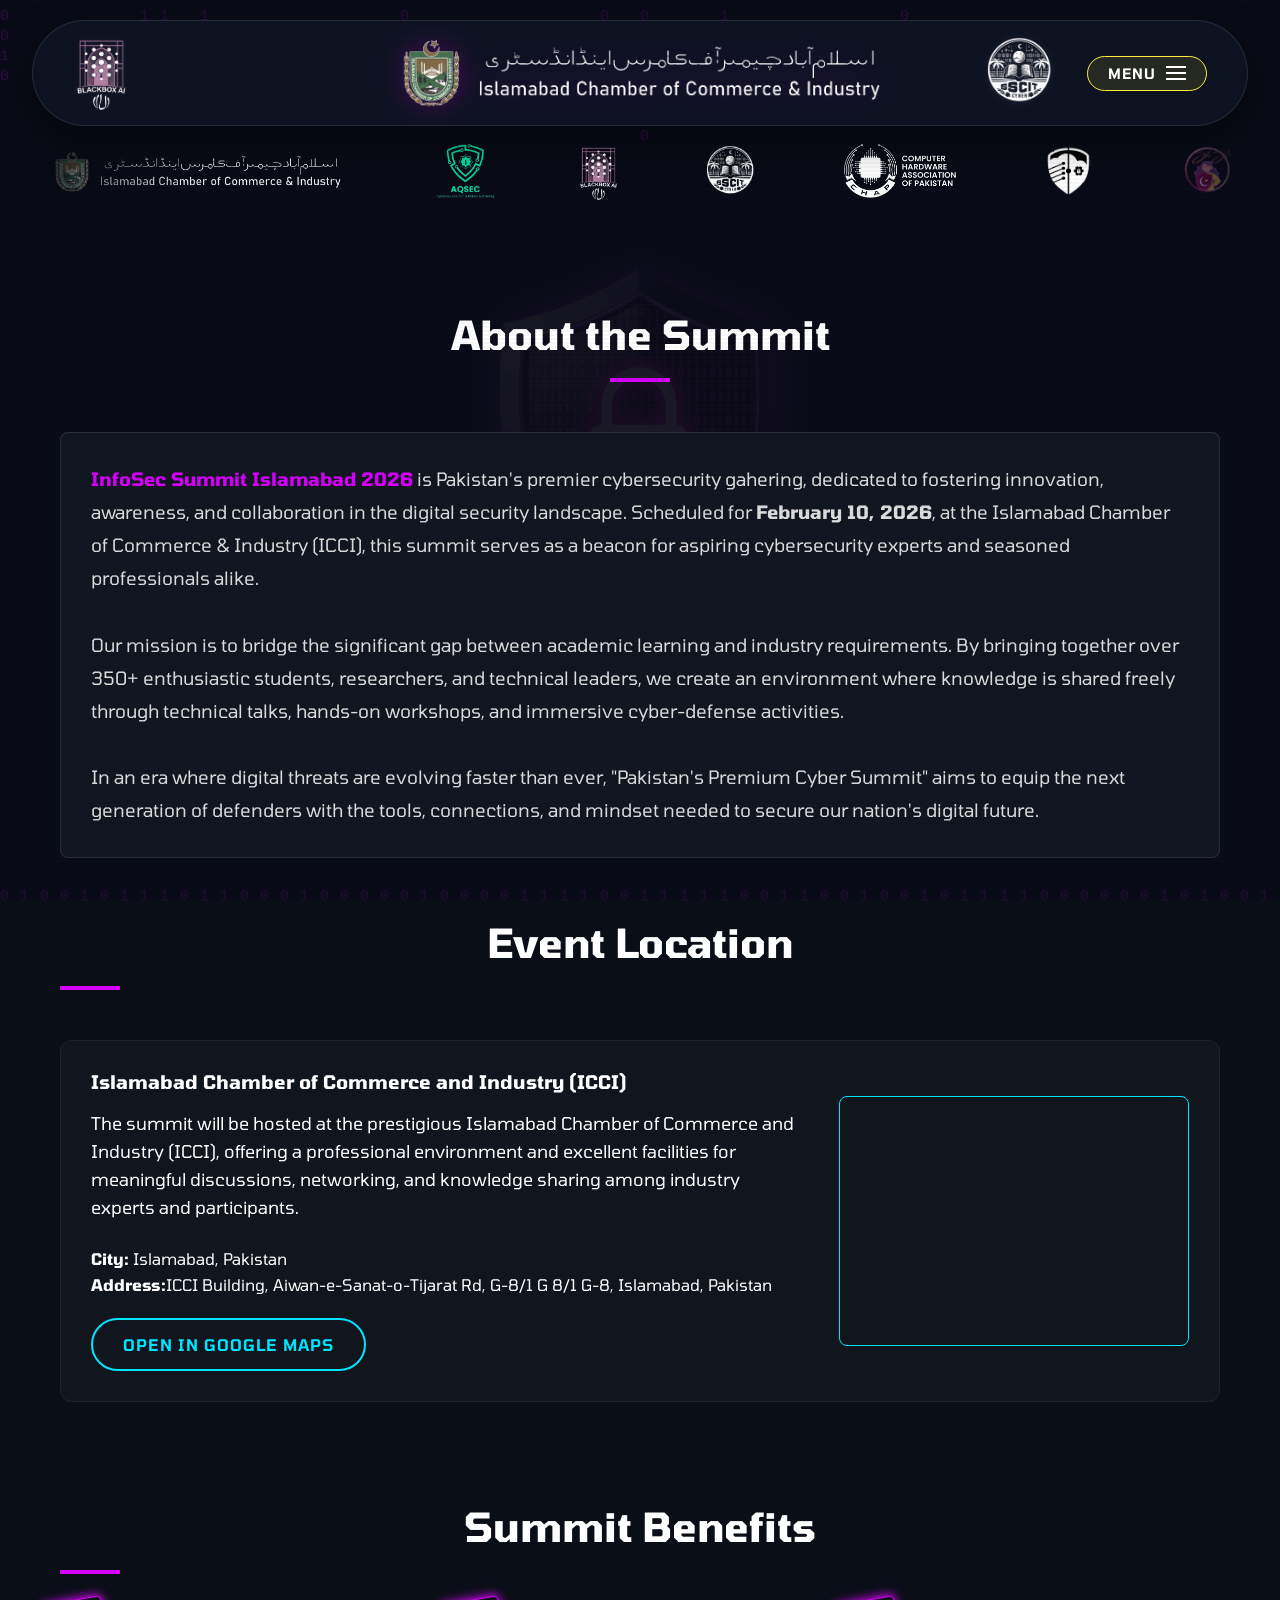
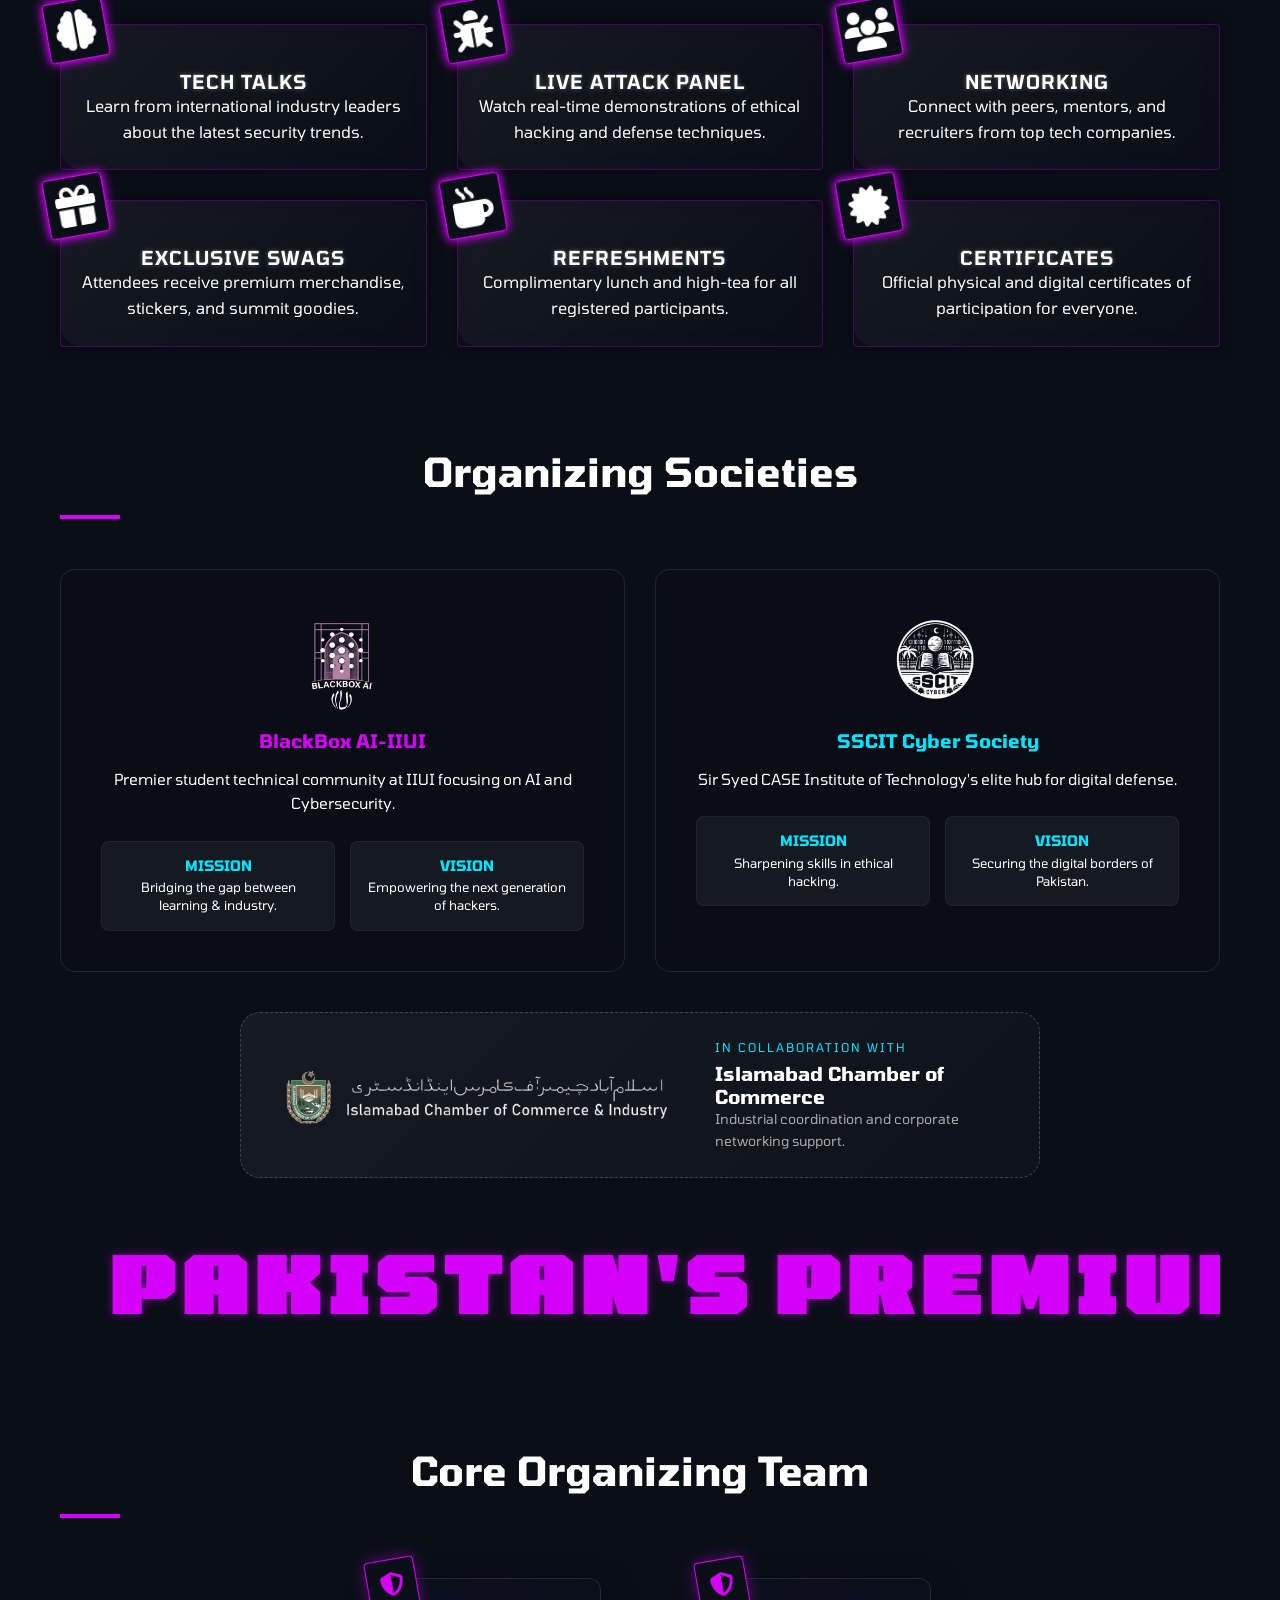
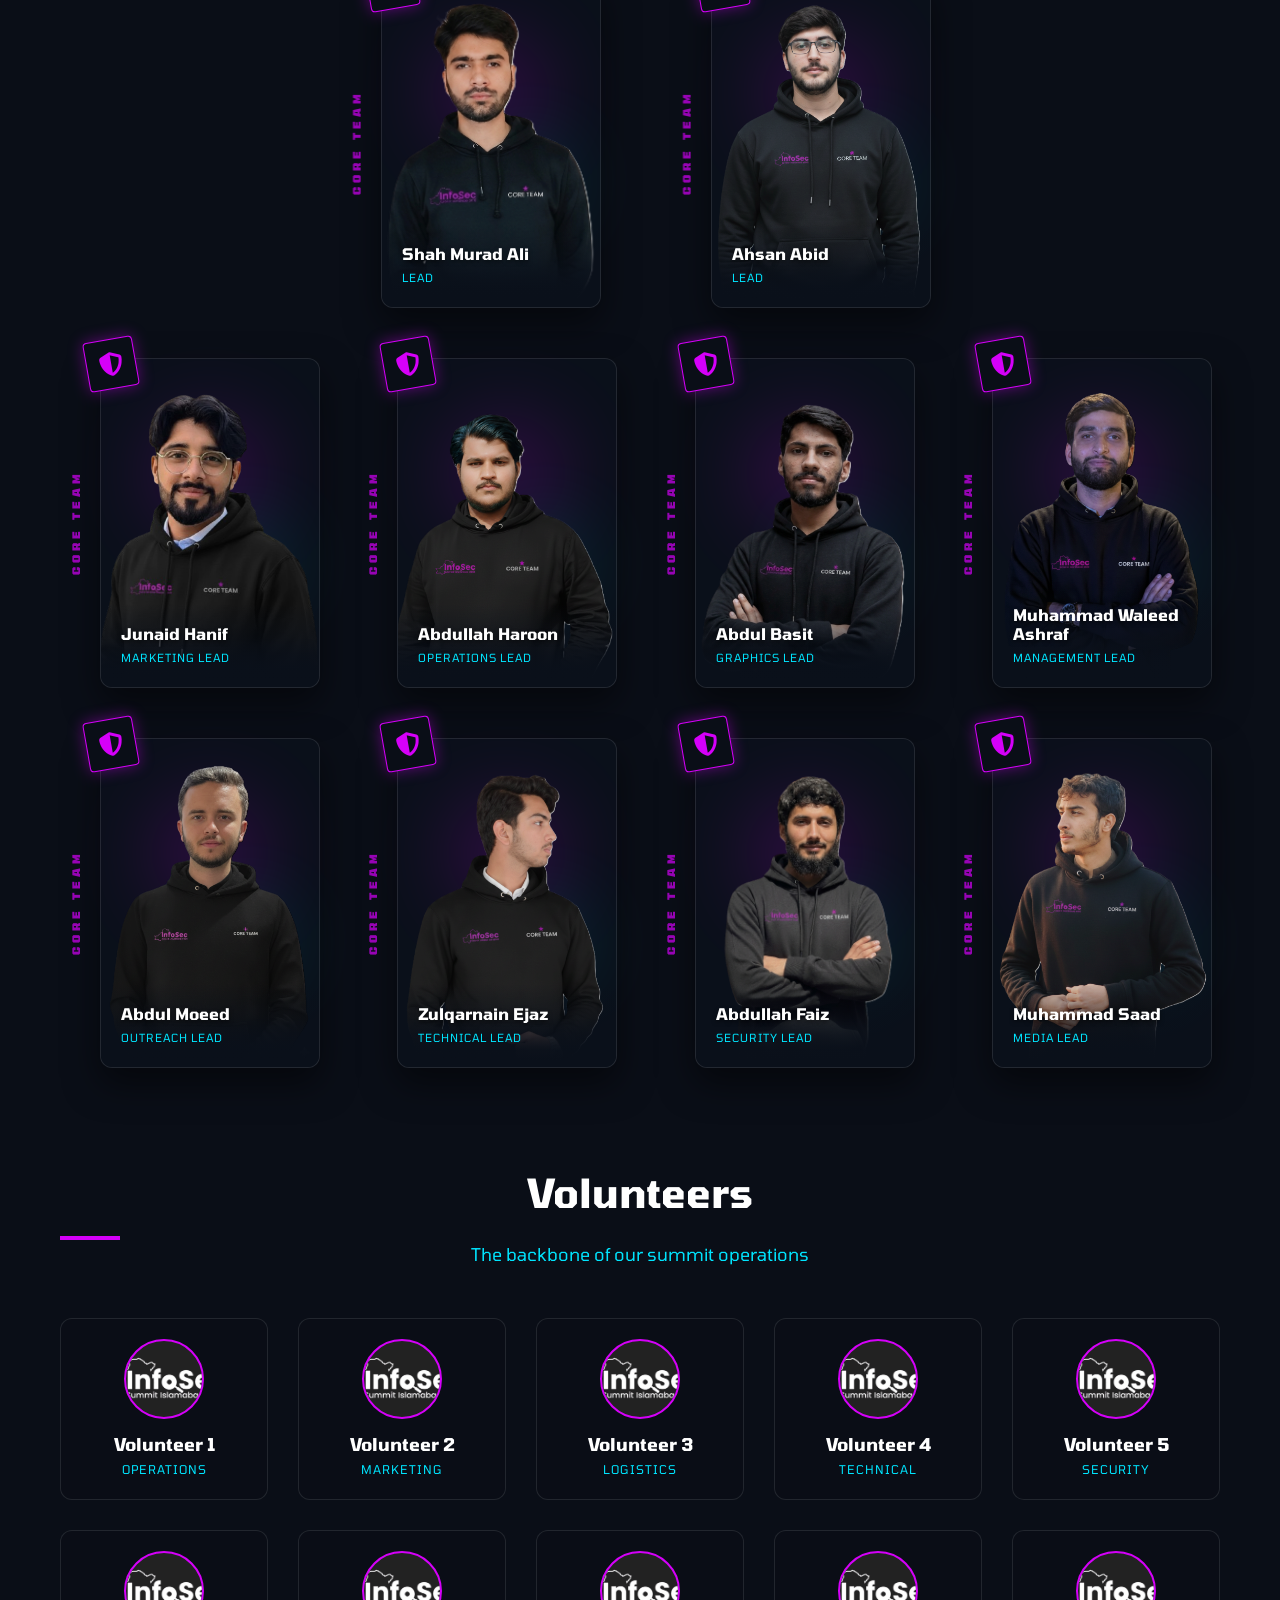
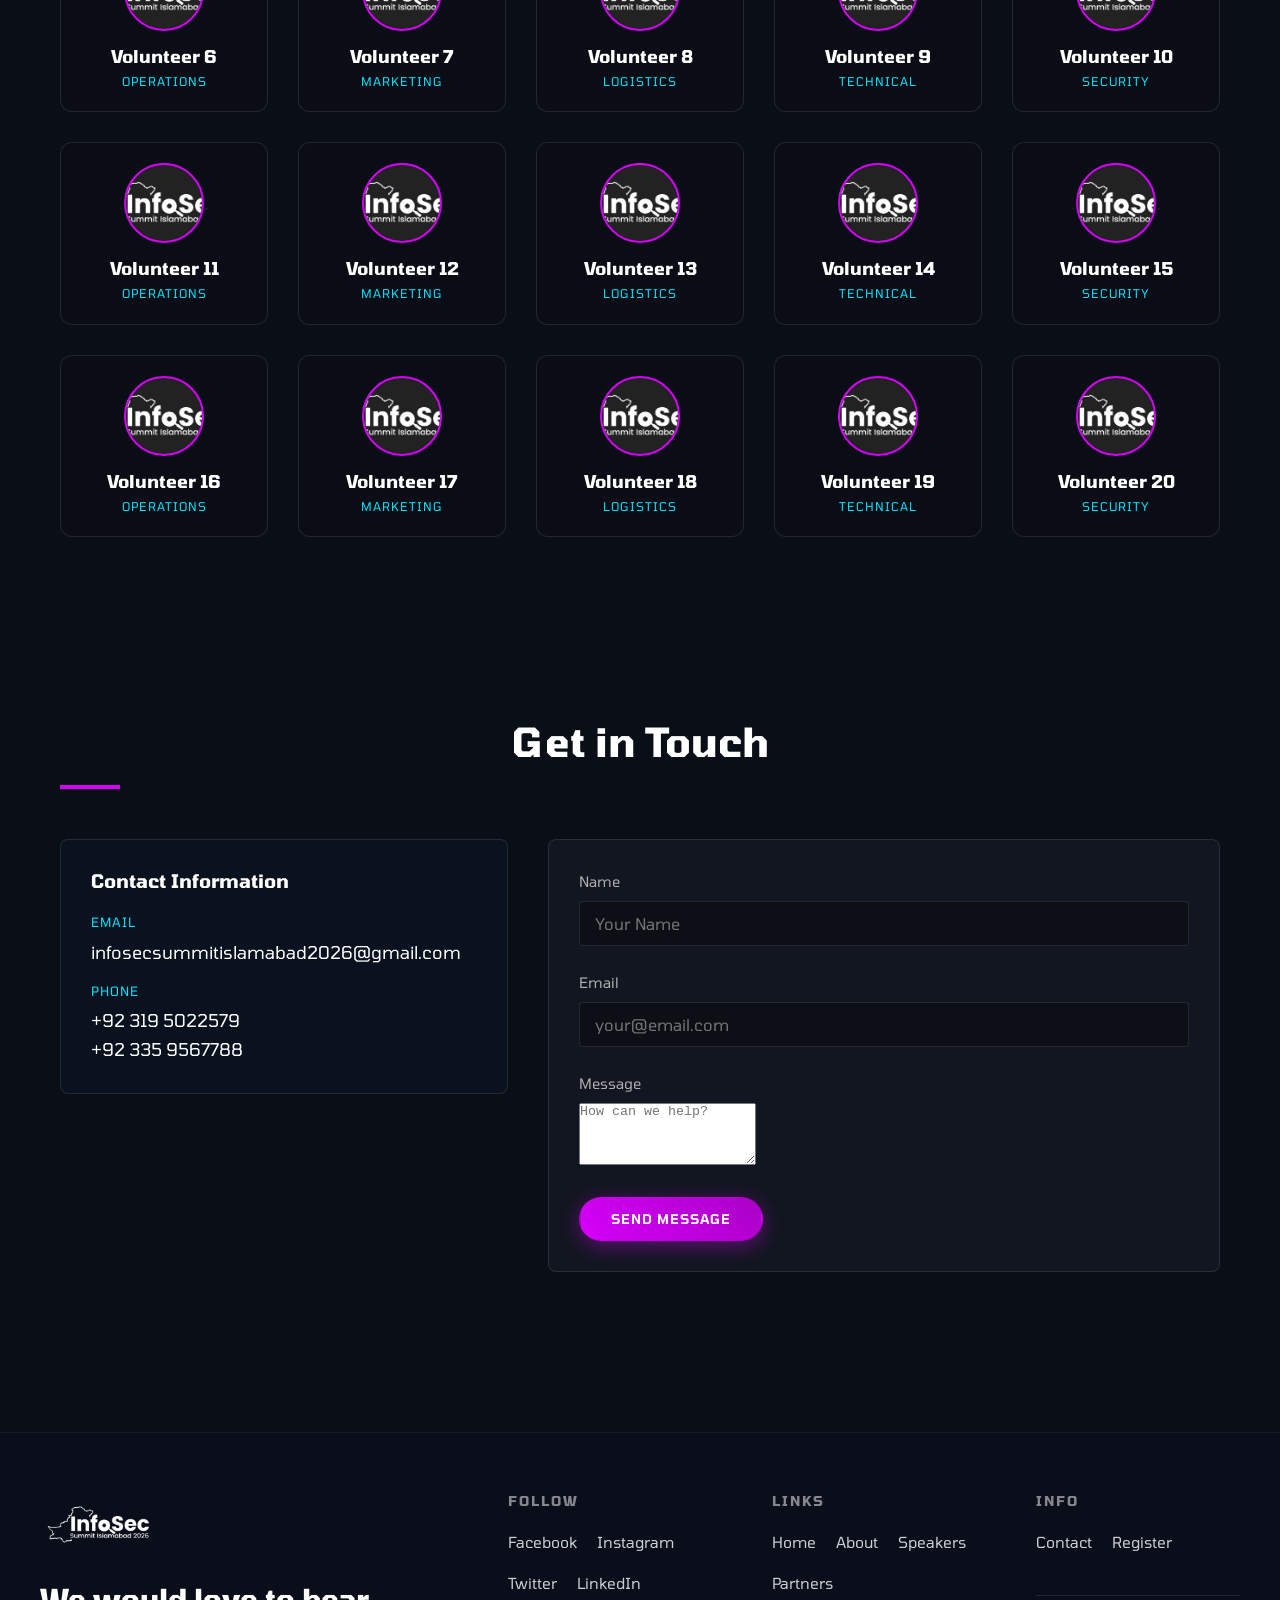
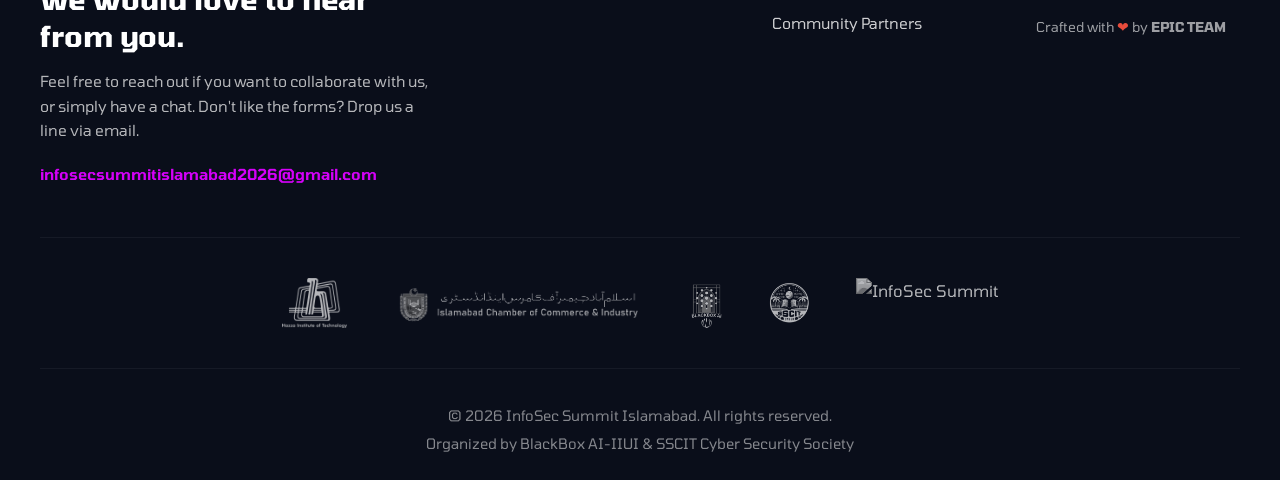
==== commit 930a2835: "Update about.html" ====
--- a/about.html
+++ b/about.html
@@ -71,8 +71,7 @@
                     <img src="images/logos/BBAI.png" alt="Sponsor">
                     <img src="images/logos/SSCIT.png" alt="Sponsor">
                     <img src="images/logos/ComputerAssociationPakistan.png" alt="Sponsor">
-                    <img src="images/logos/IEEE_ComputerSociety.png" alt="Sponsor">
-                    <img src="images/logos/CNSP.png" alt="Sponsor">
+                                        <img src="images/logos/CNSP.png" alt="Sponsor">
                     <img src="images/logos/SheSec Pakistan.png" alt="Sponsor">
                     <img src="images/logos/CITALDEL.png" alt="Sponsor">
                     <img src="images/logos/The Computer Science Society Logo.gif" alt="Sponsor">
@@ -84,8 +83,7 @@
                     <img src="images/logos/BBAI.png" alt="Sponsor">
                     <img src="images/logos/SSCIT.png" alt="Sponsor">
                     <img src="images/logos/ComputerAssociationPakistan.png" alt="Sponsor">
-                    <img src="images/logos/IEEE_ComputerSociety.png" alt="Sponsor">
-                    <img src="images/logos/CNSP.png" alt="Sponsor">
+                                       <img src="images/logos/CNSP.png" alt="Sponsor">
                     <img src="images/logos/SheSec Pakistan.png" alt="Sponsor">
                     <img src="images/logos/CITALDEL.png" alt="Sponsor">
                     <img src="images/logos/The Computer Science Society Logo.gif" alt="Sponsor">
@@ -107,8 +105,7 @@
                         <strong class="highlight">InfoSec Summit Islamabad 2026</strong> is Pakistan's premier
                         cybersecurity gahering, dedicated to fostering innovation, awareness, and collaboration in the
                         digital security landscape.
-                        Scheduled for <strong>February 11, 2026</strong>, at the International Islamic University
-                        Islamabad (IIUI), this summit serves as a beacon for aspiring cybersecurity experts and seasoned
+                        Scheduled for <strong>February 10, 2026</strong>, at the Islamabad Chamber of Commerce & Industry (ICCI), this summit serves as a beacon for aspiring cybersecurity experts and seasoned
                         professionals alike.
                         <br><br>
                         Our mission is to bridge the significant gap between academic learning and industry
@@ -649,3 +646,4 @@
 
 </html>
 
+
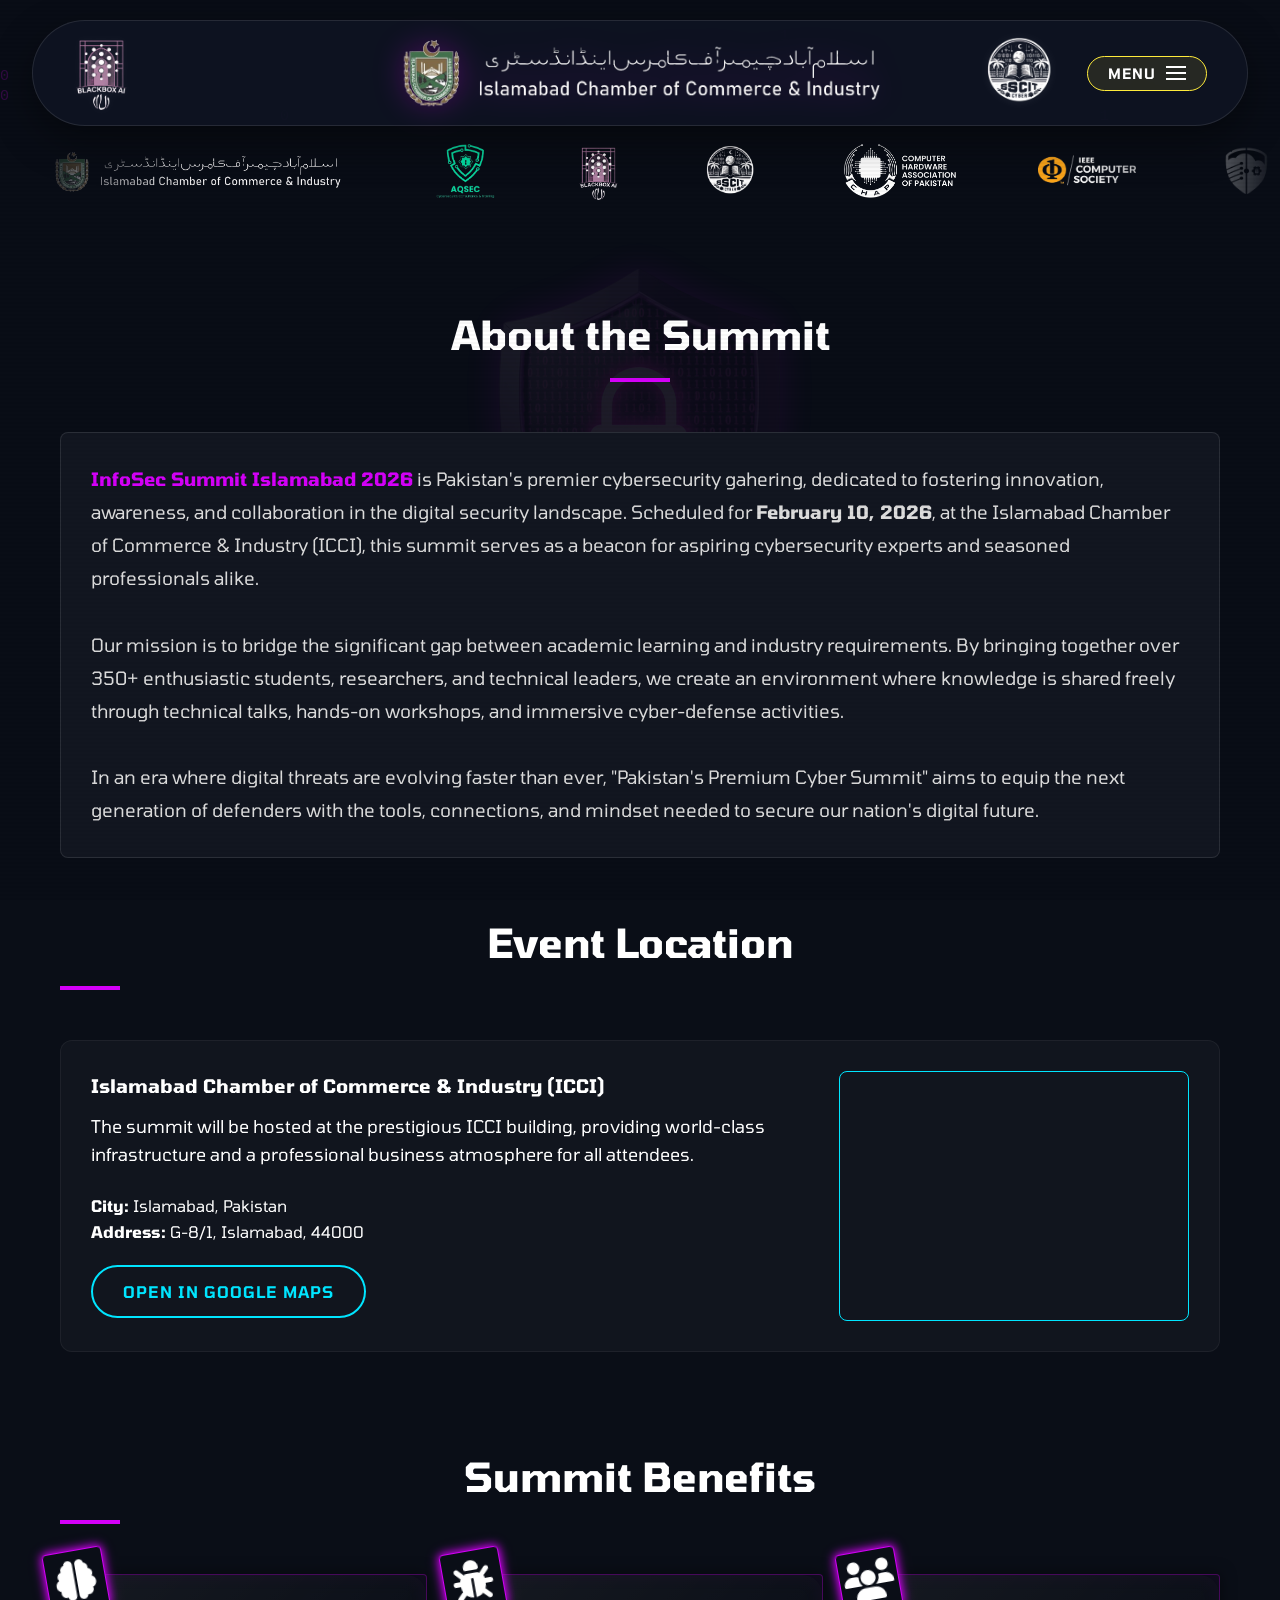
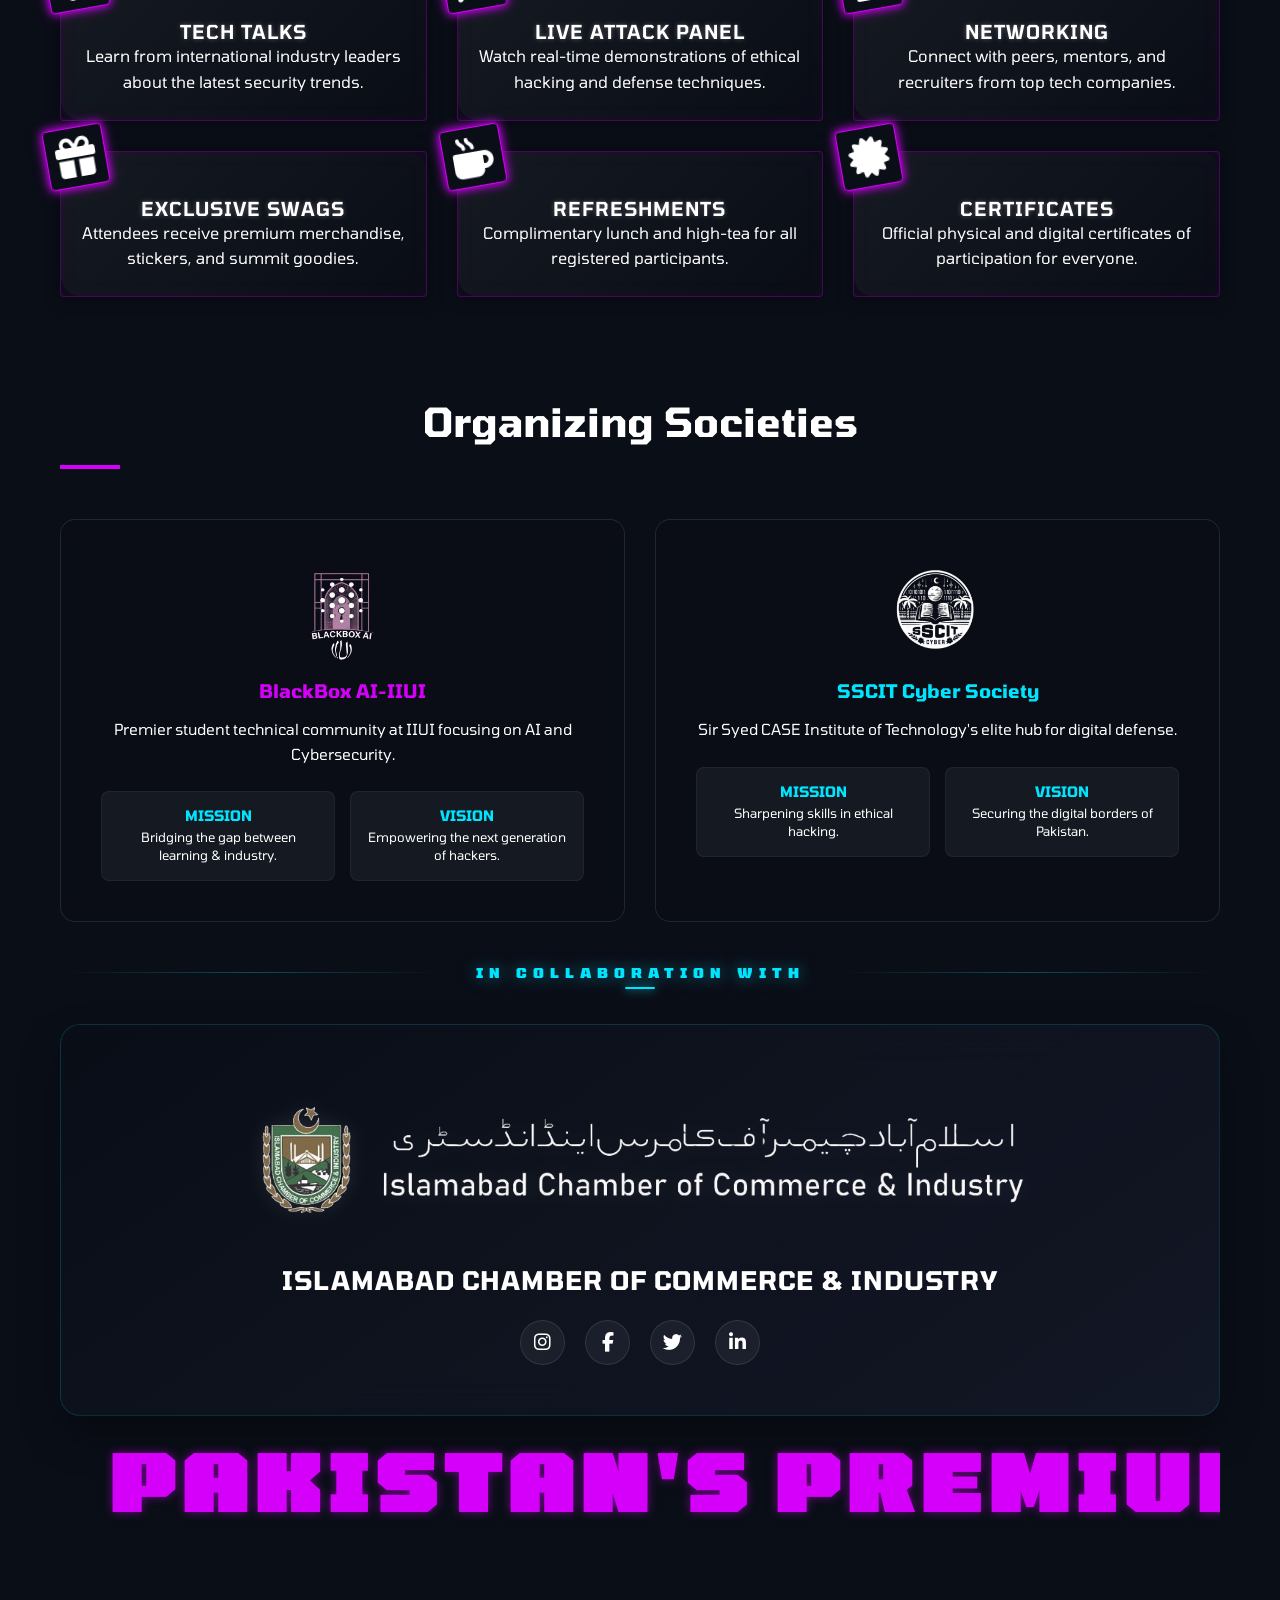
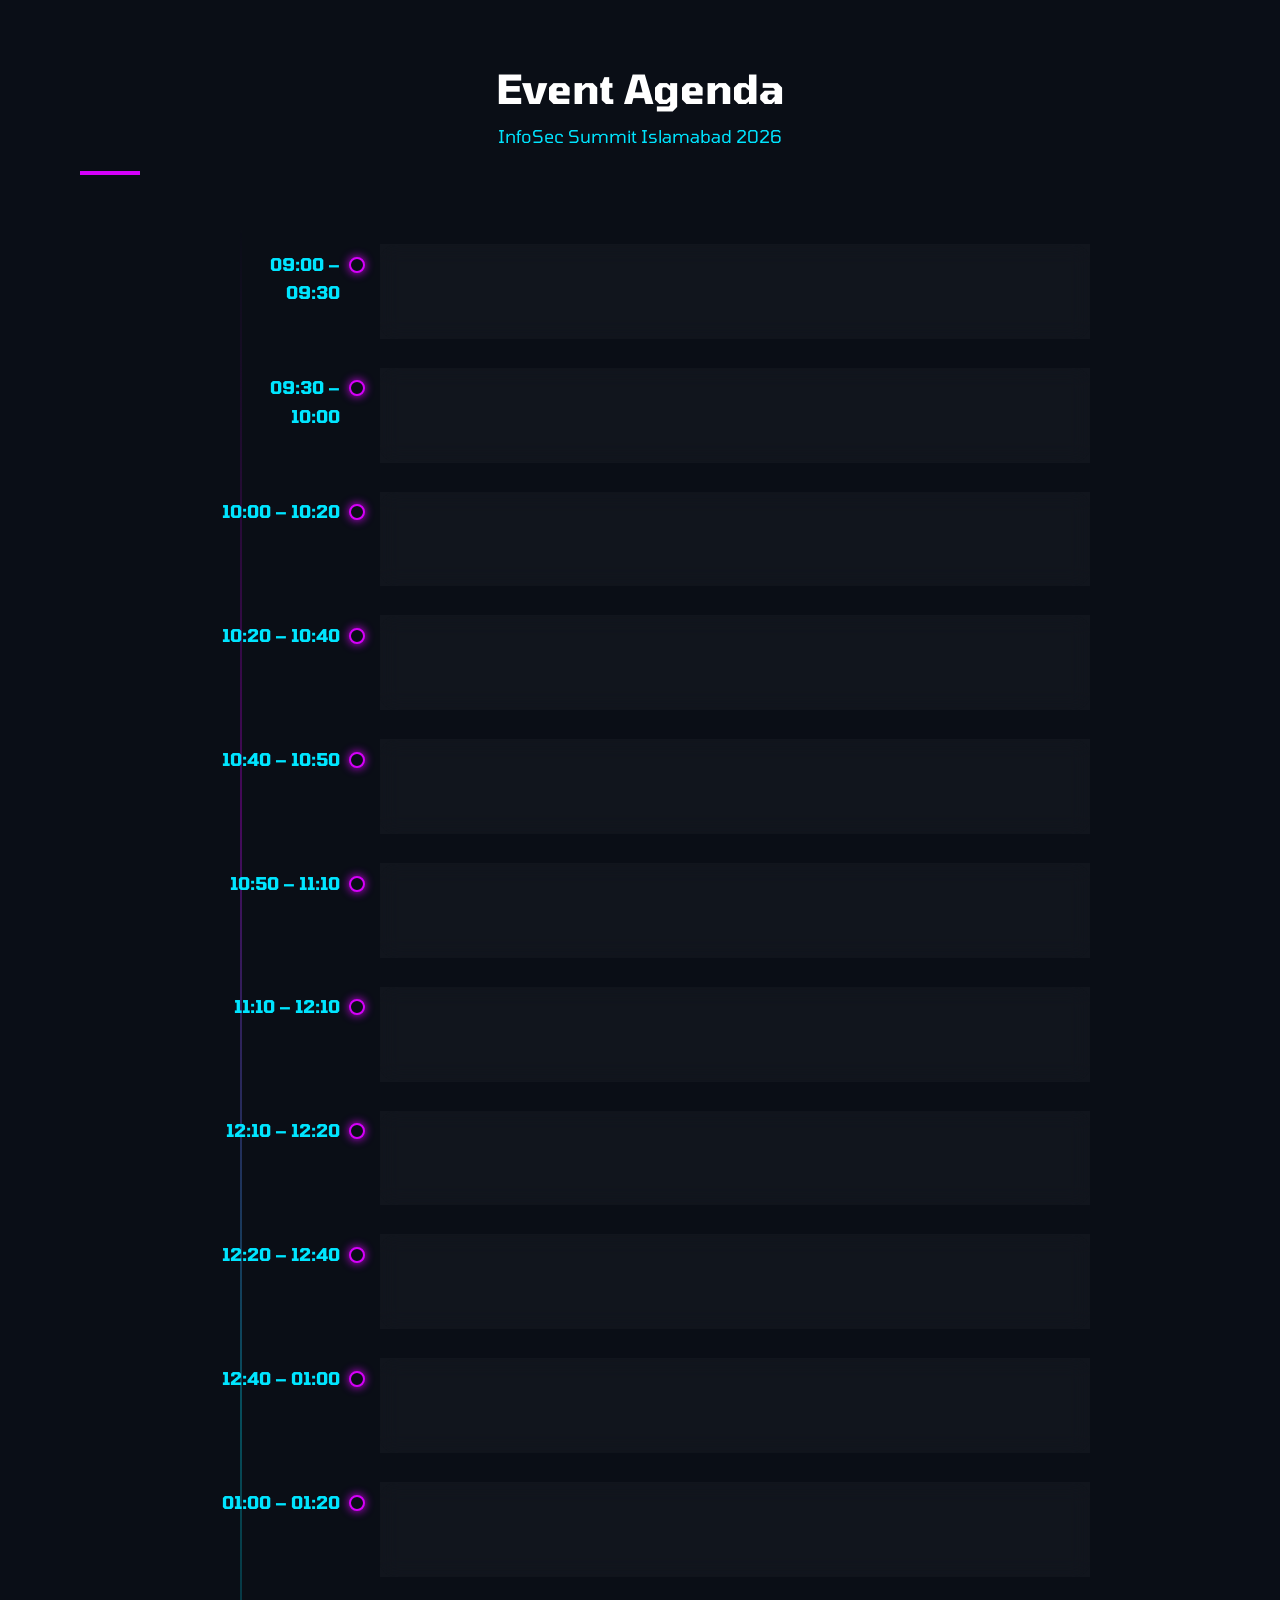
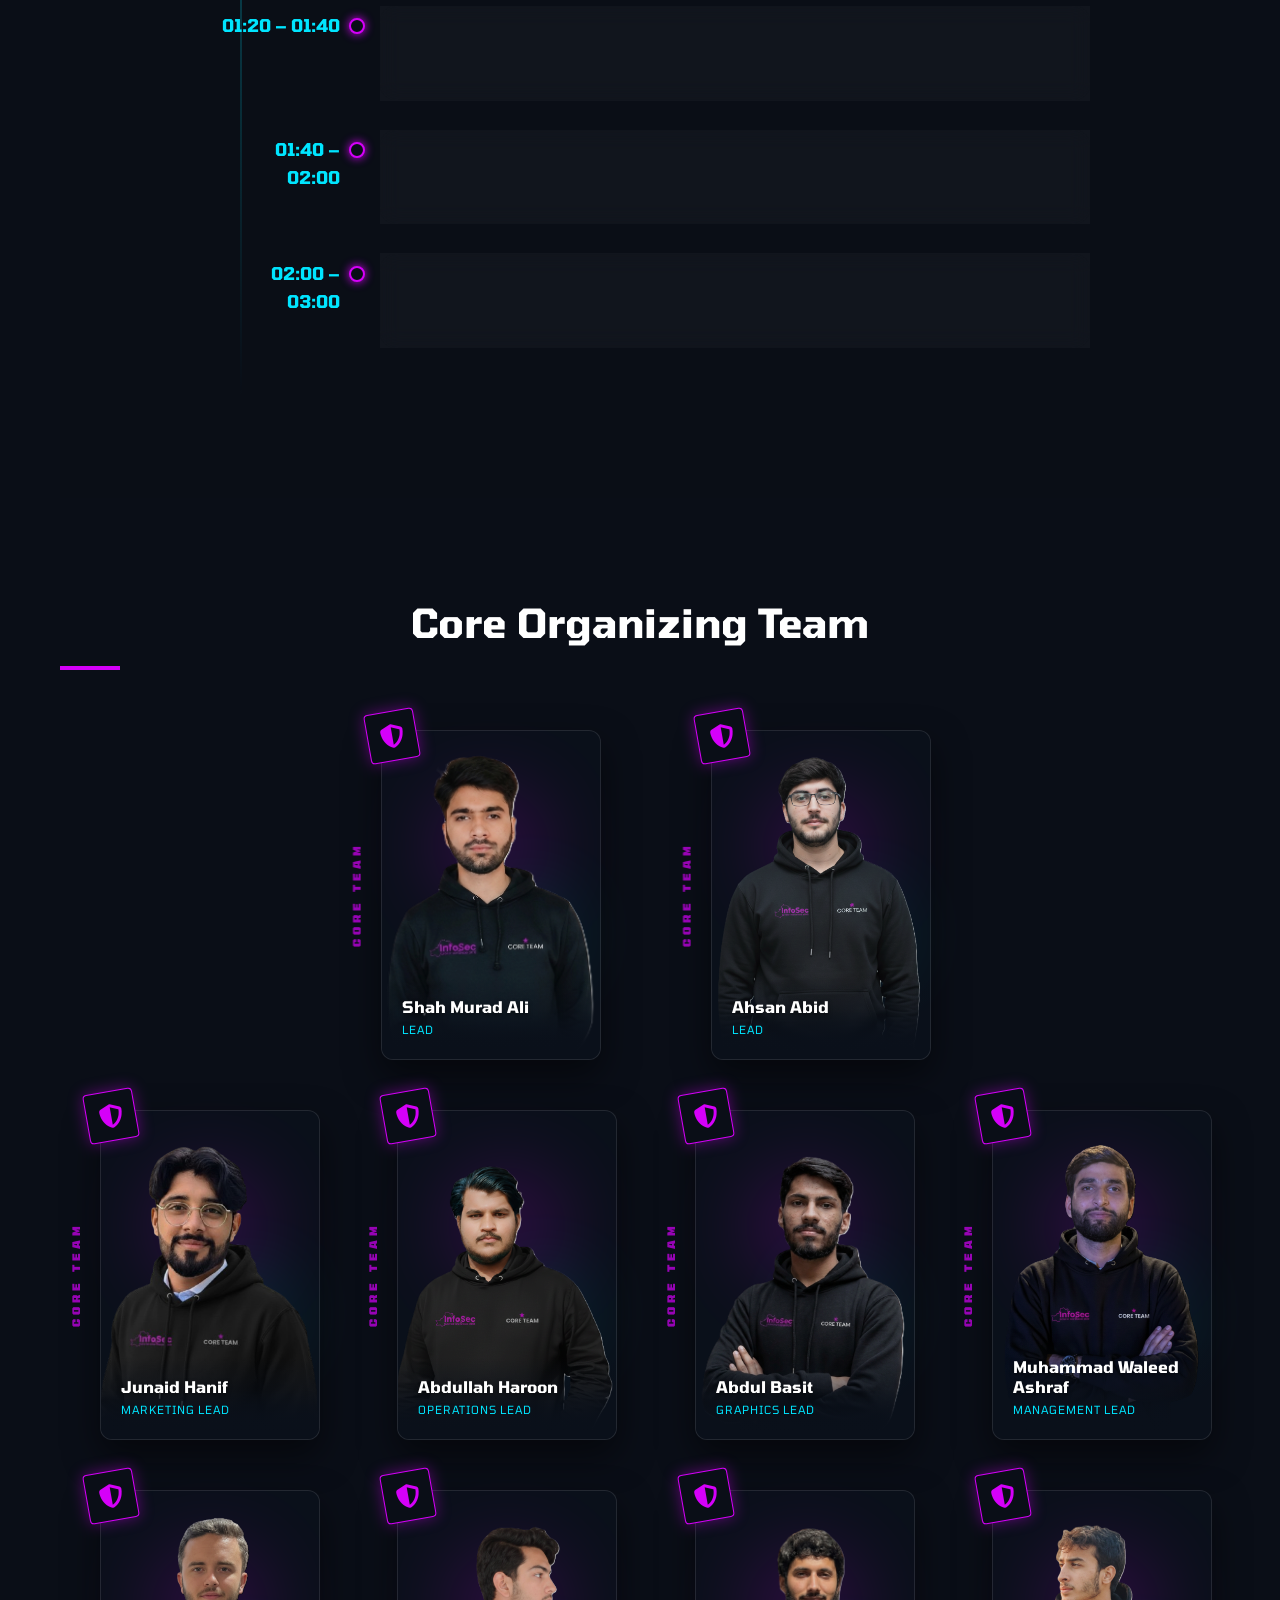
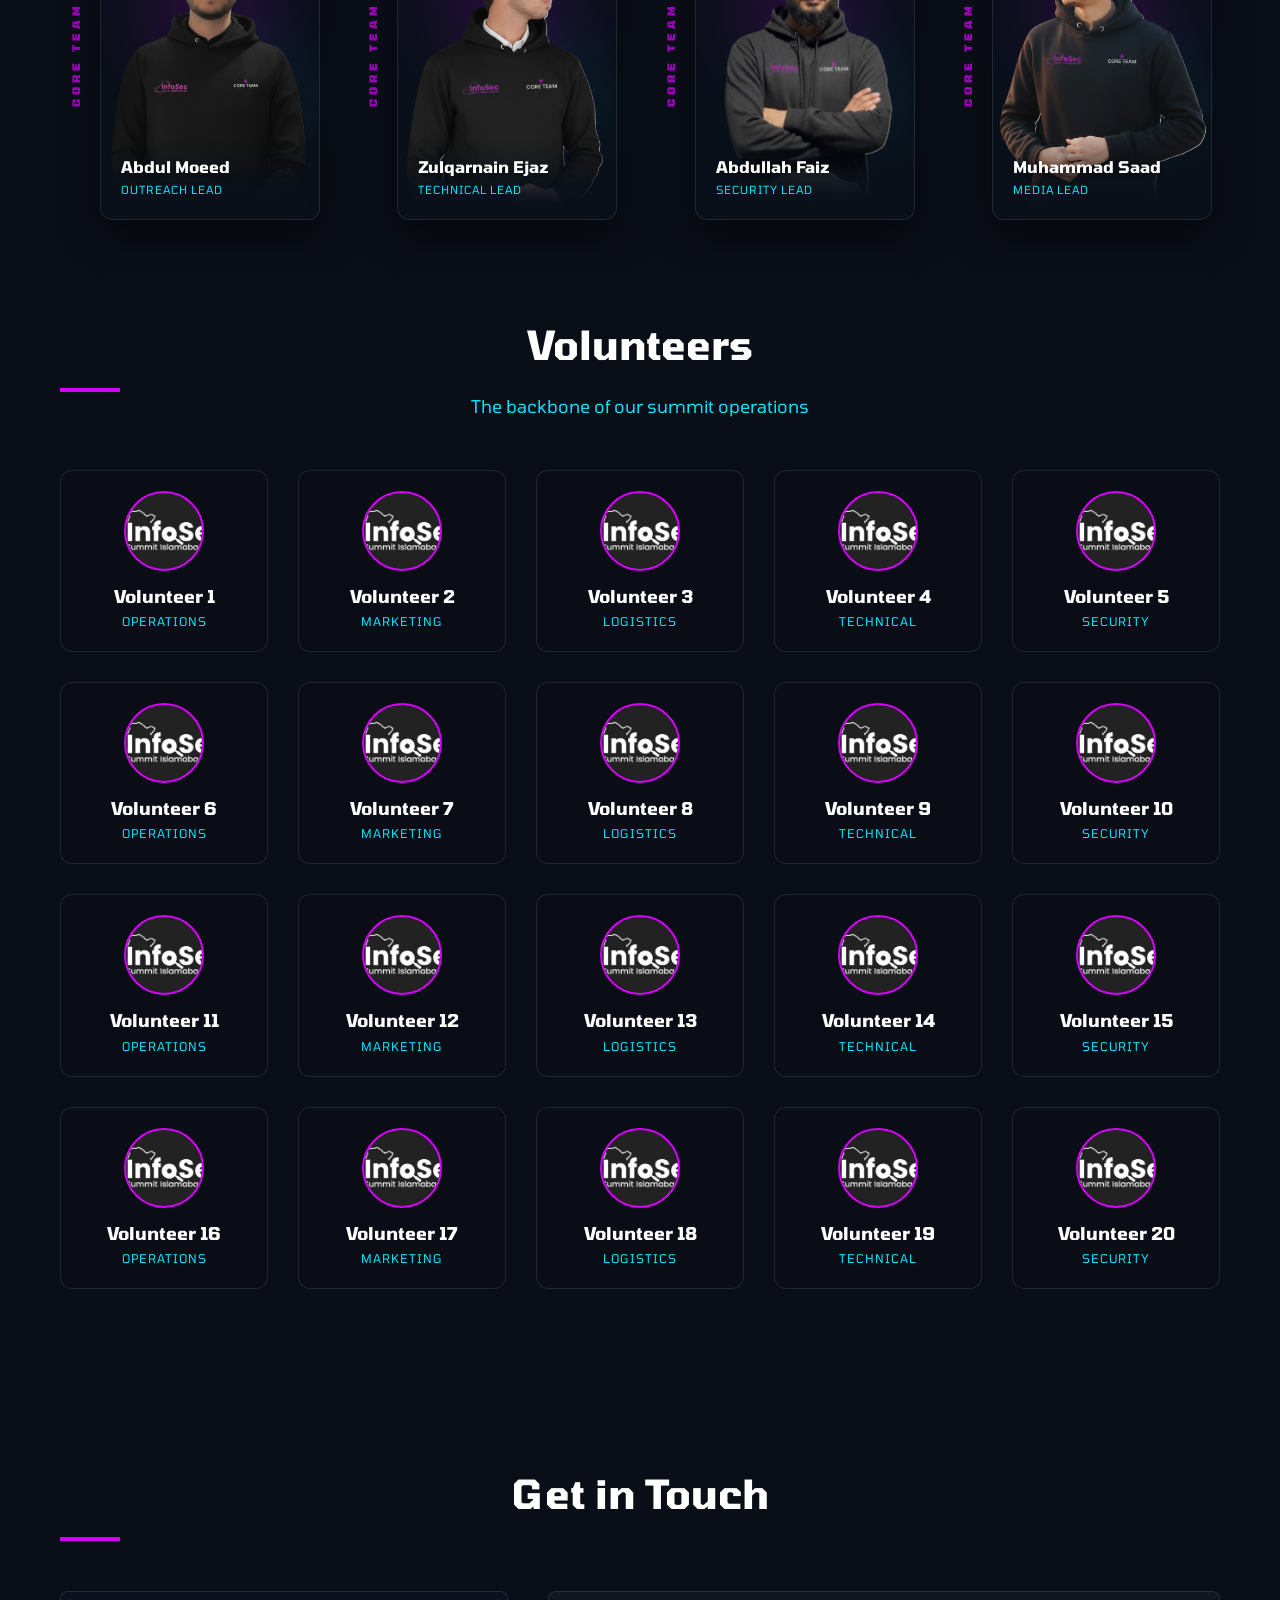
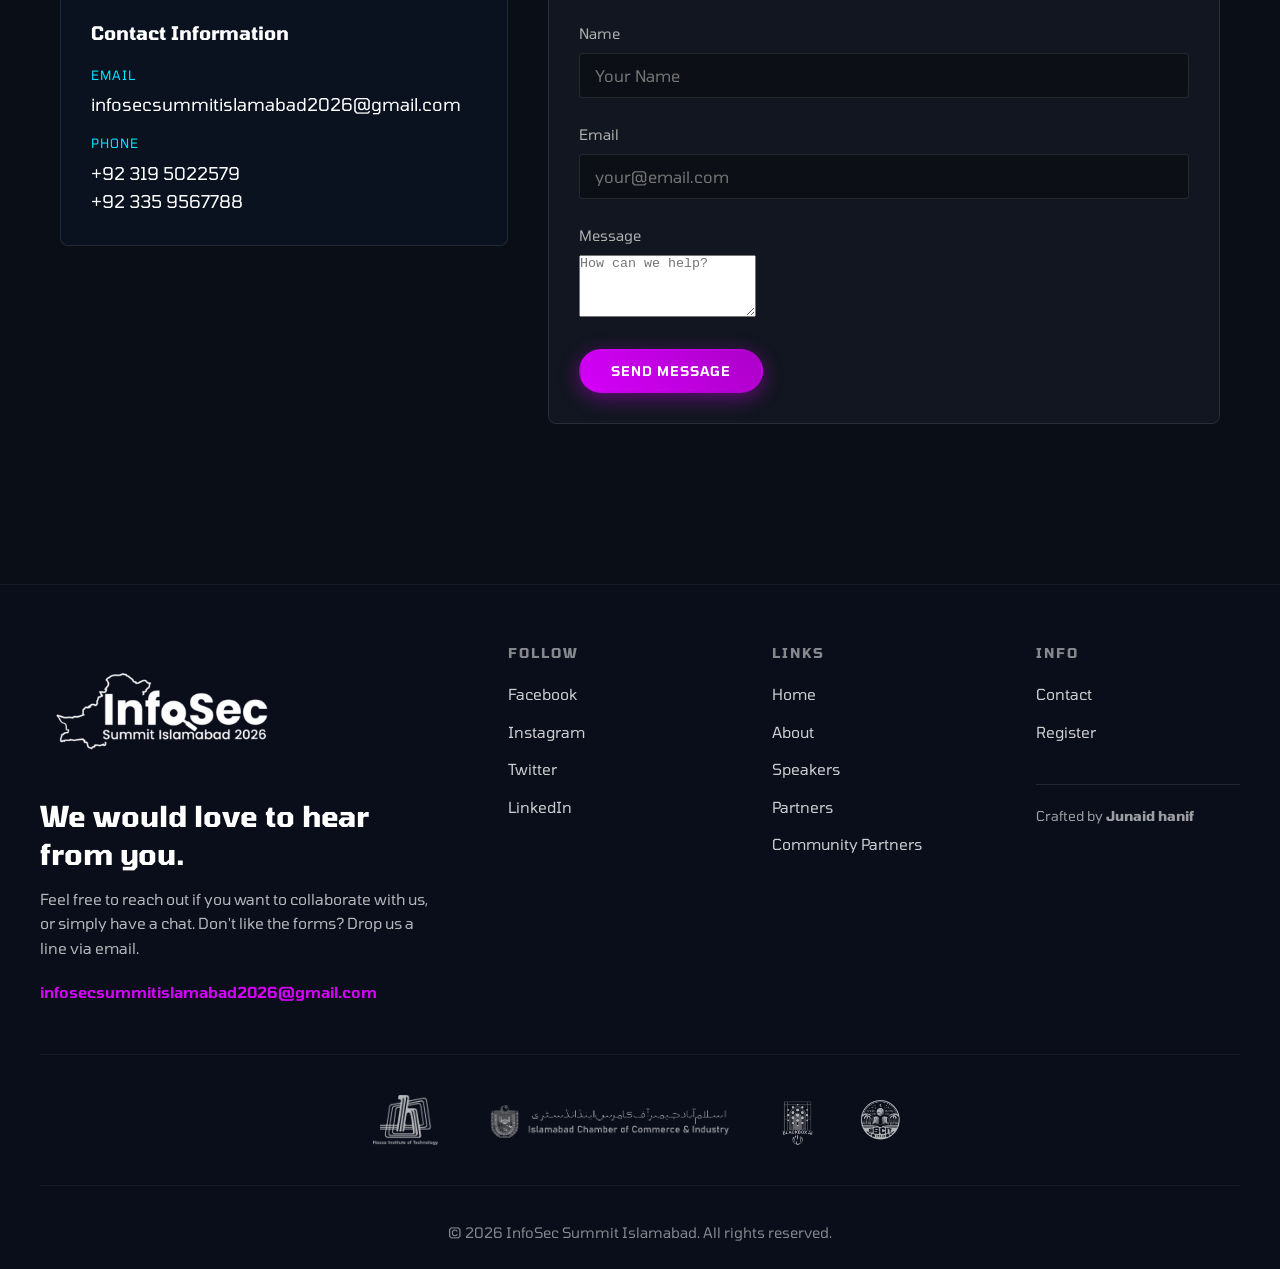
==== commit 6d793d7d: "Add files via upload" ====
--- a/about.html
+++ b/about.html
@@ -18,6 +18,7 @@
     <link rel="stylesheet" href="styles/marquee_divider.css">
     <link rel="stylesheet" href="styles/about_extra.css">
     <link rel="stylesheet" href="styles/footer.css">
+    <link rel="stylesheet" href="styles/agenda.css">
 </head>
 
 <body>
@@ -71,7 +72,8 @@
                     <img src="images/logos/BBAI.png" alt="Sponsor">
                     <img src="images/logos/SSCIT.png" alt="Sponsor">
                     <img src="images/logos/ComputerAssociationPakistan.png" alt="Sponsor">
-                                        <img src="images/logos/CNSP.png" alt="Sponsor">
+                    <img src="images/logos/IEEE_ComputerSociety.png" alt="Sponsor">
+                    <img src="images/logos/CNSP.png" alt="Sponsor">
                     <img src="images/logos/SheSec Pakistan.png" alt="Sponsor">
                     <img src="images/logos/CITALDEL.png" alt="Sponsor">
                     <img src="images/logos/The Computer Science Society Logo.gif" alt="Sponsor">
@@ -83,7 +85,8 @@
                     <img src="images/logos/BBAI.png" alt="Sponsor">
                     <img src="images/logos/SSCIT.png" alt="Sponsor">
                     <img src="images/logos/ComputerAssociationPakistan.png" alt="Sponsor">
-                                       <img src="images/logos/CNSP.png" alt="Sponsor">
+                    <img src="images/logos/IEEE_ComputerSociety.png" alt="Sponsor">
+                    <img src="images/logos/CNSP.png" alt="Sponsor">
                     <img src="images/logos/SheSec Pakistan.png" alt="Sponsor">
                     <img src="images/logos/CITALDEL.png" alt="Sponsor">
                     <img src="images/logos/The Computer Science Society Logo.gif" alt="Sponsor">
@@ -105,7 +108,8 @@
                         <strong class="highlight">InfoSec Summit Islamabad 2026</strong> is Pakistan's premier
                         cybersecurity gahering, dedicated to fostering innovation, awareness, and collaboration in the
                         digital security landscape.
-                        Scheduled for <strong>February 10, 2026</strong>, at the Islamabad Chamber of Commerce & Industry (ICCI), this summit serves as a beacon for aspiring cybersecurity experts and seasoned
+                        Scheduled for <strong>February 10, 2026</strong>, at the Islamabad Chamber of Commerce &
+                        Industry (ICCI), this summit serves as a beacon for aspiring cybersecurity experts and seasoned
                         professionals alike.
                         <br><br>
                         Our mission is to bridge the significant gap between academic learning and industry
@@ -127,21 +131,21 @@
 
                 <div class="about-venue-container">
                     <div class="venue-info-text">
-                        <h3>Islamabad Chamber of Commerce and Industry (ICCI)</h3>
+                        <h3>Islamabad Chamber of Commerce & Industry (ICCI)</h3>
                         <p style="margin-top: 15px; font-size: 1.1rem; line-height: 1.6;">
-                           The summit will be hosted at the prestigious Islamabad Chamber of Commerce and Industry (ICCI),
-    offering a professional environment and excellent facilities for meaningful discussions,
-    networking, and knowledge sharing among industry experts and participants.
+                            The summit will be hosted at the prestigious ICCI building, providing world-class
+                            infrastructure and a professional business atmosphere for all attendees.
                         </p>
                         <div style="margin-top: 25px;">
                             <p><strong>City:</strong> Islamabad, Pakistan</p>
-                            <p><strong>Address:</strong>ICCI Building, Aiwan-e-Sanat-o-Tijarat Rd, G-8/1 G 8/1 G-8, Islamabad, Pakistan</p>
-                        </div>
-                        <a href="https://maps.app.goo.gl/YourMapLink" target="_blank" class="btn btn-outline"
+                            <p><strong>Address:</strong> G-8/1, Islamabad, 44000</p>
+                        </div>
+                        <a href="https://maps.app.goo.gl/3fX3y" target="_blank" class="btn btn-outline"
                             style="margin-top: 20px;">Open in Google Maps</a>
                     </div>
                     <div class="venue-map-small">
-                       <iframe src="https://www.google.com/maps/embed?pb=!1m18!1m12!1m3!1d6639.480144622316!2d73.05190006217958!3d33.689794022839855!2m3!1f0!2f0!3f0!3m2!1i1024!2i768!4f13.1!3m3!1m2!1s0x38dfbfd04f4bf41f%3A0x9afd8d998392420e!2sIslamabad%20Chamber%20of%20Commerce%20and%20Industry%20(ICCI)!5e0!3m2!1sen!2s!4v1770108441123!5m2!1sen!2s" width="600" height="450" style="border:0;" allowfullscreen="" loading="lazy" referrerpolicy="no-referrer-when-downgrade"></iframe>
+                        <iframe
+                            src="https://www.google.com/maps/embed?pb=!1m18!1m12!1m3!1d3321.1448651475!2d73.045!3d33.684!2m3!1f0!2f0!3f0!3m2!1i1024!2i768!4f13.1!3m3!1m2!1s0x38dfbf8ed0398679%3A0xe478a5e37803b98!2sIslamabad%20Chamber%20of%20Commerce%20and%20Industry!5e0!3m2!1sen!2s!4v1706660000000!5m2!1sen!2s"></iframe>
                     </div>
                 </div>
 
@@ -231,15 +235,20 @@
                     </div>
                 </div>
 
-                <div class="collab-card-compact">
-                    <img src="images/logos/ICCI logo.jpeg" alt="ICCI" class="collab-logo-img">
-                    <div style="text-align: left;">
-                        <p
-                            style="font-size: 0.75rem; color: var(--secondary); text-transform: uppercase; letter-spacing: 2px; margin-bottom: 5px;">
-                            In Collaboration With</p>
-                        <h4 style="font-size: 1.2rem; color: #fff;">Islamabad Chamber of Commerce</h4>
-                        <p style="font-size: 0.85rem; color: #aaa;">Industrial coordination and corporate networking
-                            support.</p>
+                <div class="collaboration-text">
+                    <p>In Collaboration With</p>
+                </div>
+
+                <div class="organizers-bottom">
+                    <div class="organizer-card card-full">
+                        <img src="images/logos/ICCI logo.jpeg" alt="Islamabad Chamber of Commerce">
+                        <h3>Islamabad Chamber of Commerce & Industry</h3>
+                        <div class="organizer-socials">
+                            <a href="#" target="_blank"><i class="fab fa-instagram"></i></a>
+                            <a href="#" target="_blank"><i class="fab fa-facebook-f"></i></a>
+                            <a href="#" target="_blank"><i class="fab fa-twitter"></i></a>
+                            <a href="#" target="_blank"><i class="fab fa-linkedin-in"></i></a>
+                        </div>
                     </div>
                 </div>
 
@@ -256,6 +265,148 @@
                         <span class="marquee-text m-style-4">Pakistan's Premium Cyber Summit</span>
                     </div>
                 </div>
+                <!-- AGENDA SECTION -->
+                <section class="section agenda-section" id="agenda">
+                    <div class="container">
+                        <div class="section-header text-center">
+                            <h2 class="section-title">Event Agenda</h2>
+                            <p class="section-subtitle">InfoSec Summit Islamabad 2026</p>
+                            <div class="line"></div>
+                        </div>
+
+                        <div class="agenda-container">
+                            <div class="agenda-timeline">
+                                <!-- Agenda Item 1 -->
+                                <div class="agenda-item">
+                                    <div class="agenda-time">09:00 – 09:30</div>
+                                    <div class="agenda-content">
+                                        <h3>Registration & Networking</h3>
+                                        <p>Welcome and attendee check-in.</p>
+                                    </div>
+                                </div>
+
+                                <!-- Agenda Item 2 -->
+                                <div class="agenda-item">
+                                    <div class="agenda-time">09:30 – 10:00</div>
+                                    <div class="agenda-content">
+                                        <h3>Recitation & Welcome Notes</h3>
+                                        <p>Opening ceremony and introductory remarks.</p>
+                                    </div>
+                                </div>
+
+                                <!-- Agenda Item 3 -->
+                                <div class="agenda-item">
+                                    <div class="agenda-time">10:00 – 10:20</div>
+                                    <div class="agenda-content">
+                                        <h3>Keynote Session – Akram Mughal (FIA)</h3>
+                                        <p>Insights from the Federal Investigation Agency on cyber forensics.</p>
+                                    </div>
+                                </div>
+
+                                <!-- Agenda Item 4 -->
+                                <div class="agenda-item">
+                                    <div class="agenda-time">10:20 – 10:40</div>
+                                    <div class="agenda-content">
+                                        <h3>Technical Talk – Huzaifa Arif (Forensics)</h3>
+                                        <p>Deep dive into digital forensics and investigation techniques.</p>
+                                    </div>
+                                </div>
+
+                                <!-- Agenda Item 5 -->
+                                <div class="agenda-item">
+                                    <div class="agenda-time">10:40 – 10:50</div>
+                                    <div class="agenda-content">
+                                        <h3>Live Attack Demo 1 – Moeed (Security Engineer)</h3>
+                                        <p>Real-time demonstration of a cyber attack and defense.</p>
+                                    </div>
+                                </div>
+
+                                <!-- Agenda Item 6 -->
+                                <div class="agenda-item">
+                                    <div class="agenda-time">10:50 – 11:10</div>
+                                    <div class="agenda-content">
+                                        <h3>Keynote Session – Haider Abbas</h3>
+                                        <p>Expert perspective on modern cybersecurity challenges.</p>
+                                    </div>
+                                </div>
+
+                                <!-- Agenda Item 7 -->
+                                <div class="agenda-item">
+                                    <div class="agenda-time">11:10 – 12:10</div>
+                                    <div class="agenda-content">
+                                        <h3>Panel Talk</h3>
+                                        <p>Interactive discussion with industry experts and researchers.</p>
+                                    </div>
+                                </div>
+
+                                <!-- Agenda Item 8 -->
+                                <div class="agenda-item">
+                                    <div class="agenda-time">12:10 – 12:20</div>
+                                    <div class="agenda-content">
+                                        <h3>Side Activities</h3>
+                                        <p>Networking breaks and interactive booths.</p>
+                                    </div>
+                                </div>
+
+                                <!-- Agenda Item 8.1 -->
+                                <div class="agenda-item">
+                                    <div class="agenda-time">12:20 – 12:40</div>
+                                    <div class="agenda-content">
+                                        <h3>Keynote Session – Farhan Ashraf</h3>
+                                        <p>Insights into DevSecOps and AIsecOps.</p>
+                                    </div>
+                                </div>
+
+                                <!-- Agenda Item 9 -->
+                                <div class="agenda-item">
+                                    <div class="agenda-time">12:40 – 01:00</div>
+                                    <div class="agenda-content">
+                                        <h3>Keynote Session – MES-NUST</h3>
+                                        <p>Presentation by military and engineering experts.</p>
+                                    </div>
+                                </div>
+
+                                <!-- Agenda Item 10 -->
+                                <div class="agenda-item">
+                                    <div class="agenda-time">01:00 – 01:20</div>
+                                    <div class="agenda-content">
+                                        <h3>Live Attack Demo 2</h3>
+                                        <p>Second interactive cyber attack simulation.</p>
+                                    </div>
+                                </div>
+
+                                <!-- Agenda Item 11 -->
+                                <div class="agenda-item">
+                                    <div class="agenda-time">01:20 – 01:40</div>
+                                    <div class="agenda-content">
+                                        <h3>Closing Remarks</h3>
+                                        <p>Final thoughts and event wrap-up.</p>
+                                    </div>
+                                </div>
+
+                                <!-- Agenda Item 12 -->
+                                <div class="agenda-item">
+                                    <div class="agenda-time">01:40 – 02:00</div>
+                                    <div class="agenda-content">
+                                        <h3>Souvenirs Distribution</h3>
+                                        <p>Honoring our guests and contributors.</p>
+                                    </div>
+                                </div>
+
+                                <!-- Agenda Item 13 -->
+                                <div class="agenda-item">
+                                    <div class="agenda-time">02:00 – 03:00</div>
+                                    <div class="agenda-content">
+                                        <h3>Lunch & Networking</h3>
+                                        <p>Final networking session over lunch.</p>
+                                    </div>
+                                </div>
+                            </div>
+                        </div>
+                    </div>
+                </section>
+
+
 
                 <!-- 5. ORGANIZING CORE TEAM -->
                 <div class="section-header text-center" style="margin-top: 100px;">
@@ -568,82 +719,79 @@
                 </div>
             </div>
         </section>
-    </main>
-
-    <footer class="footer">
-        <div class="footer-container">
-            <div class="footer-grid">
-                <!-- Contact Section -->
-                <div class="footer-section footer-contact">
-                    <div class="footer-logo-icon">
-                        <img src="images/logos/logo.png" alt="InfoSec Summit" style="width: 80px; height: auto;">
-                    </div>
-                    <h3 class="footer-heading">We would love to hear from you.</h3>
-                    <p class="footer-text">Feel free to reach out if you want to collaborate with us, or simply have a
-                        chat. Don't like the forms? Drop us a line via email.</p>
-                    <a href="mailto:infosecsummitislamabad2026@gmail.com"
-                        class="footer-email">infosecsummitislamabad2026@gmail.com</a>
-                </div>
-
-                <!-- Follow Section -->
-                <div class="footer-section">
-                    <h4 class="footer-title">FOLLOW</h4>
-                    <ul class="footer-links">
-                        <li><a href="https://facebook.com" target="_blank">Facebook</a></li>
-                        <li><a href="https://instagram.com" target="_blank">Instagram</a></li>
-                        <li><a href="https://twitter.com" target="_blank">Twitter</a></li>
-                        <li><a href="https://linkedin.com" target="_blank">LinkedIn</a></li>
-                    </ul>
-                </div>
-
-                <!-- Links Section -->
-                <div class="footer-section">
-                    <h4 class="footer-title">LINKS</h4>
-                    <ul class="footer-links">
-                        <li><a href="index.html">Home</a></li>
-                        <li><a href="about.html">About</a></li>
-                        <li><a href="speakers.html">Speakers</a></li>
-                        <li><a href="partners.html">Partners</a></li>
-                        <li><a href="community-partners.html">Community Partners</a></li>
-                    </ul>
-                </div>
-
-                <!-- Info Section -->
-                <div class="footer-section">
-                    <h4 class="footer-title">INFO</h4>
-                    <ul class="footer-links">
-                        <li><a href="about.html#contact-section">Contact</a></li>
-                        <li><a href="https://forms.gle/rjsYhwF1Eg7uHiR28" target="_blank">Register</a></li>
-                    </ul>
-
-                    <div class="footer-credit">
-                        <p>Crafted with <span style="color: #e74c3c;">❤</span> by <strong>EPIC TEAM</strong></p>
-                    </div>
+
+
+
+        <footer class="footer">
+            <div class="footer-container">
+                <div class="footer-grid">
+                    <!-- Contact Section -->
+                    <div class="footer-section footer-contact">
+                        <div class="footer-logo-icon">
+                            <img src="images/logos/logo.png" alt="InfoSec Summit" style="width: 250px; height: auto;">
+                        </div>
+                        <h3 class="footer-heading">We would love to hear from you.</h3>
+                        <p class="footer-text">Feel free to reach out if you want to collaborate with us, or simply have
+                            a
+                            chat. Don't like the forms? Drop us a line via email.</p>
+                        <a href="mailto:infosecsummitislamabad2026@gmail.com"
+                            class="footer-email">infosecsummitislamabad2026@gmail.com</a>
+                    </div>
+
+                    <!-- Follow Section -->
+                    <div class="footer-section">
+                        <h4 class="footer-title">FOLLOW</h4>
+                        <ul class="footer-links" style="display: flex; flex-direction: column; gap: 12px;">
+                            <li><a href="https://facebook.com" target="_blank">Facebook</a></li>
+                            <li><a href="https://instagram.com" target="_blank">Instagram</a></li>
+                            <li><a href="https://twitter.com" target="_blank">Twitter</a></li>
+                            <li><a href="https://linkedin.com" target="_blank">LinkedIn</a></li>
+                        </ul>
+                    </div>
+
+                    <!-- Links Section -->
+                    <div class="footer-section">
+                        <h4 class="footer-title">LINKS</h4>
+                        <ul class="footer-links" style="display: flex; flex-direction: column; gap: 12px;">
+                            <li><a href="index.html">Home</a></li>
+                            <li><a href="about.html">About</a></li>
+                            <li><a href="speakers.html">Speakers</a></li>
+                            <li><a href="partners.html">Partners</a></li>
+                            <li><a href="community-partners.html">Community Partners</a></li>
+                        </ul>
+                    </div>
+
+                    <!-- Info Section -->
+                    <div class="footer-section">
+                        <h4 class="footer-title">INFO</h4>
+                        <ul class="footer-links" style="display: flex; flex-direction: column; gap: 12px;">
+                            <li><a href="about.html#contact-section">Contact</a></li>
+                            <li><a href="register.html">Register</a></li>
+                        </ul>
+
+                        <div class="footer-credit">
+                            <p>Crafted by <strong>Junaid hanif</strong></p>
+                        </div>
+                    </div>
+                </div>
+
+                <!-- Partner Logos Section -->
+                <div class="footer-logos">
+                    <img src="images/logos/Hazza%20Institute%20of%20Technology%20%20.png" alt="Hazza Institute"
+                        class="footer-logo">
+                    <img src="images/logos/ICCI logo.jpeg" alt="ICCI" class="footer-logo">
+                    <img src="images/logos/BBAI.png" alt="BBAI" class="footer-logo">
+                    <img src="images/logos/SSCIT.png" alt="SSCIT" class="footer-logo">
+                </div>
+
+                <!-- Copyright -->
+                <div class="footer-bottom">
+                    <p>&copy; 2026 InfoSec Summit Islamabad. All rights reserved.</p>
                 </div>
             </div>
-
-            <!-- Partner Logos Section -->
-            <div class="footer-logos">
-                <img src="images/logos/Hazza%20Institute%20of%20Technology%20%20.png" alt="Hazza Institute"
-                    class="footer-logo">
-                <img src="images/logos/ICCI logo.jpeg" alt="ICCI" class="footer-logo">
-                <img src="images/logos/BBAI.png" alt="BBAI" class="footer-logo">
-                <img src="images/logos/SSCIT.png" alt="SSCIT" class="footer-logo">
-                <img src="logo.png" alt="InfoSec Summit" class="footer-logo">
-            </div>
-
-            <!-- Copyright -->
-            <div class="footer-bottom">
-                <p>&copy; 2026 InfoSec Summit Islamabad. All rights reserved.</p>
-                <p class="footer-organizers">Organized by BlackBox AI-IIUI & SSCIT Cyber Security Society</p>
-            </div>
-        </div>
-    </footer>
-
-    <script src="scripts/script.js"></script>
+        </footer>
+
+        <script src="scripts/script.js"></script>
 </body>
 
-
-</html>
-
-
+</html>
--- a/styles/style.css
+++ b/styles/style.css
@@ -466,36 +466,59 @@
 }
 
 @media (max-width: 900px) {
-
-    .header-left .social-icons,
-    .header-right .social-icons {
-        display: none;
-        /* Hide socials on tablet/mobile to save space */
+    .header {
+        padding: 5px 10px;
+        width: 98%;
+        top: 8px;
+    }
+
+    .header-container {
+        height: 55px;
+        /* Even slimmer */
+        gap: 5px;
+    }
+
+    .header-left,
+    .header-right {
+        gap: 5px;
+        /* Minimal gap */
     }
 
     .logo-brand img {
-        height: 30px;
+        height: 10px;
+        /* Ultra compact brand logos */
     }
 
     .logo-main img {
-        height: 40px;
-    }
-
-    .menu-toggle span {
-        display: none;
-        /* Hide "Menu" text on very small screens if needed, but tablet is ok */
+        height: 25px;
+        /* Ultra compact center logo */
     }
 
     .menu-toggle {
-        padding: 8px;
-        border-radius: 50%;
-        width: 40px;
-        height: 40px;
-        justify-content: center;
+        width: 28px;
+        /* Smallest functional toggle */
+        height: 28px;
     }
 
     .hamburger {
-        width: 16px;
+        width: 12px;
+    }
+}
+
+/* Extra tight fix for small mobile screens */
+@media (max-width: 400px) {
+
+    .header-left,
+    .header-right {
+        gap: 3px;
+    }
+
+    .logo-brand img {
+        height: 10px;
+    }
+
+    .logo-main img {
+        height: 22px;
     }
 }
 
@@ -629,6 +652,68 @@
     /* Neutral for future speakers */
 }
 
+.speaker-badge.attack {
+    background: #e74c3c;
+}
+
+.speaker-badge.offensive {
+    background: #c0392b;
+}
+
+.speaker-badge.defensive {
+    background: #27ae60;
+}
+
+/* Live Attack Section Styles */
+.attack-session-container {
+    max-width: 1000px;
+    margin: 0 auto;
+    padding: 40px 20px;
+    background: rgba(255, 255, 255, 0.02);
+    border-radius: 24px;
+    border: 1px solid rgba(255, 255, 255, 0.05);
+    margin-bottom: 80px;
+    transition: var(--transition);
+}
+
+.attack-session-container:hover {
+    background: rgba(255, 255, 255, 0.04);
+    border-color: rgba(231, 76, 60, 0.3);
+}
+
+.attack-topic-box {
+    margin-bottom: 40px;
+}
+
+.attack-label {
+    display: inline-block;
+    padding: 6px 18px;
+    background: rgba(231, 76, 60, 0.15);
+    color: #e74c3c;
+    border: 1px solid rgba(231, 76, 60, 0.4);
+    border-radius: 30px;
+    font-size: 0.75rem;
+    font-weight: 800;
+    text-transform: uppercase;
+    letter-spacing: 3px;
+    margin-bottom: 15px;
+    box-shadow: 0 0 15px rgba(231, 76, 60, 0.2);
+}
+
+.attack-topic {
+    font-size: 2rem;
+    color: #fff;
+    font-family: var(--font-heading);
+    text-shadow: 0 0 20px rgba(0, 0, 0, 0.5);
+    line-height: 1.3;
+}
+
+@media (max-width: 768px) {
+    .attack-topic {
+        font-size: 1.5rem;
+    }
+}
+
 /* Speaker Emoji - Removed as requested */
 .speaker-emoji {
     display: none;
@@ -1729,7 +1814,7 @@
 }
 
 .time-label {
-    font-size: 0.9rem;
+    font-size: 0.8rem;
     color: var(--text-muted);
     text-transform: uppercase;
     margin-top: 5px;
@@ -1825,13 +1910,14 @@
 
     /* Adjusted Mobile Logos */
     .logo-brand img {
-        height: 45px !important;
+        height: 50px;
+        /* Synchronized with user preference */
         width: auto;
     }
 
     .logo-main img {
-        height: 60px !important;
-        /* Controlled size */
+        height: 40px;
+        /* Synchronized with user preference */
         width: auto;
     }
 
@@ -1917,6 +2003,12 @@
         margin-top: 15px;
     }
 
+    .hero-details {
+        flex-direction: column;
+        gap: 10px;
+        font-size: 1rem;
+    }
+
     .hero-logo-container img {
         width: 250px !important;
         /* Sized up Hero Logo */
@@ -1934,6 +2026,20 @@
         /* Bigger stats */
     }
 
+    .countdown-container {
+        padding: 0 20px;
+        gap: 15px;
+    }
+
+    .countdown-item {
+        padding: 10px;
+        min-width: 70px;
+    }
+
+    .time-value {
+        font-size: 1.8rem;
+    }
+
     /* Organizers & Grids */
     .organizer-card {
         flex-direction: column;
@@ -1951,9 +2057,7 @@
         grid-template-columns: 1fr;
     }
 
-    .registration-layout {
-        grid-template-columns: 1fr;
-    }
+
 
     .footer-content {
         flex-direction: column;
@@ -1975,6 +2079,21 @@
     grid-template-columns: 1fr 1.5fr;
     gap: 40px;
     align-items: start;
+}
+
+@media (max-width: 900px) {
+    .registration-layout {
+        grid-template-columns: 1fr;
+        gap: 20px;
+    }
+
+    .registration-layout h2 {
+        font-size: 1.5rem !important;
+    }
+
+    .registration-layout h3 {
+        font-size: 1.3rem !important;
+    }
 }
 
 .bank-details {
@@ -2185,12 +2304,15 @@
 
 @media (max-width: 768px) {
     .sponsor-runner-divider {
-        margin-top: 80px;
-        padding: 8px 0;
+        margin-top: 100px;
+        padding: 25px 0;
+    }
+
+    .runner-inner {
+        gap: 40px;
     }
 
     .runner-inner img {
-        height: 20px;
-        gap: 40px;
+        height: 75px;
     }
 }
--- a/styles/organizer_styles.css
+++ b/styles/organizer_styles.css
@@ -155,16 +155,45 @@
 /* Collaboration Divider */
 .collaboration-text {
     width: 100%;
-    text-align: center;
-    margin: 20px 0;
+    display: flex;
+    align-items: center;
+    justify-content: center;
+    gap: 20px;
+    margin: 40px 0;
+}
+
+.collaboration-text::before,
+.collaboration-text::after {
+    content: '';
+    height: 1px;
+    background: linear-gradient(90deg, transparent, var(--secondary), transparent);
+    flex: 1;
+    opacity: 0.3;
 }
 
 .collaboration-text p {
-    color: var(--text-muted);
-    font-size: 0.9rem;
+    color: var(--secondary);
+    font-size: 0.85rem;
+    font-weight: 800;
     text-transform: uppercase;
-    letter-spacing: 4px;
-    opacity: 0.7;
+    letter-spacing: 6px;
+    text-shadow: 0 0 15px rgba(0, 229, 255, 0.5);
+    white-space: nowrap;
+    position: relative;
+    padding: 0 10px;
+}
+
+.collaboration-text p::after {
+    content: '';
+    position: absolute;
+    bottom: -5px;
+    left: 50%;
+    transform: translateX(-50%);
+    width: 30px;
+    height: 2px;
+    background: var(--secondary);
+    border-radius: 2px;
+    box-shadow: 0 0 10px var(--secondary);
 }
 
 /* Mobile Adjustments */
@@ -180,14 +209,17 @@
     }
 
     .organizer-card img {
-        height: 100px;
+        height: 80px;
     }
 
     .card-full img {
-        height: 120px;
+        height: 60px;
+        /* Reduced from 120px to fit mobile */
     }
 
     .organizer-card h3 {
-        font-size: 1.3rem;
+        font-size: 1.1rem;
+        /* Reduced from 1.3rem for better mobile fit */
+        margin-bottom: 20px;
     }
 }
--- a/styles/footer.css
+++ b/styles/footer.css
@@ -29,7 +29,7 @@
 }
 
 .footer-logo-icon img {
-    width: 120px !important;
+    width: 250px !important;
     height: auto;
 }
 
@@ -199,7 +199,7 @@
     }
 
     .footer-logo-icon img {
-        width: 60px !important;
+        width: 150px !important;
     }
 
     .footer-links {
--- a/styles/agenda.css
+++ b/styles/agenda.css
@@ -0,0 +1,134 @@
+/* Agenda Section Styles */
+.agenda-section {
+    position: relative;
+    padding: 100px 0;
+    overflow: hidden;
+    background: rgba(10, 14, 23, 0.5);
+}
+
+.agenda-container {
+    max-width: 900px;
+    margin: 0 auto;
+    position: relative;
+    z-index: 2;
+}
+
+.agenda-timeline {
+    position: relative;
+    padding: 20px 0;
+}
+
+.agenda-timeline::before {
+    content: '';
+    position: absolute;
+    left: 50px;
+    top: 0;
+    width: 2px;
+    height: 100%;
+    background: linear-gradient(to bottom, transparent, var(--primary), var(--secondary), transparent);
+    opacity: 0.3;
+}
+
+.agenda-item {
+    position: relative;
+    display: flex;
+    gap: 40px;
+    margin-bottom: 30px;
+    padding-left: 30px;
+    transition: var(--transition);
+}
+
+.agenda-item:hover {
+    transform: translateX(10px);
+}
+
+.agenda-time {
+    flex: 0 0 120px;
+    font-family: var(--font-heading);
+    font-size: 1.1rem;
+    font-weight: 700;
+    color: var(--secondary);
+    text-align: right;
+    padding-top: 5px;
+    position: relative;
+}
+
+.agenda-time::after {
+    content: '';
+    position: absolute;
+    right: -25px;
+    top: 12px;
+    width: 12px;
+    height: 12px;
+    background: var(--bg-dark);
+    border: 2px solid var(--primary);
+    border-radius: 50%;
+    z-index: 3;
+    box-shadow: 0 0 10px var(--primary);
+}
+
+.agenda-item:hover .agenda-time::after {
+    background: var(--primary);
+    transform: scale(1.2);
+}
+
+.agenda-content {
+    flex: 1;
+    background: rgba(255, 255, 255, 0.03);
+    border: 1px solid rgba(255, 255, 255, 0.05);
+    padding: 20px 25px;
+    border-radius: 15px;
+    backdrop-filter: blur(10px);
+    transition: var(--transition);
+}
+
+.agenda-item:hover .agenda-content {
+    background: rgba(213, 0, 249, 0.05);
+    border-color: rgba(213, 0, 249, 0.3);
+    box-shadow: 0 10px 30px rgba(0, 0, 0, 0.2);
+}
+
+.agenda-content h3 {
+    font-size: 1.25rem;
+    color: #fff;
+    margin-bottom: 5px;
+    font-family: var(--font-heading);
+}
+
+.agenda-content p {
+    font-size: 0.95rem;
+    color: var(--text-muted);
+    line-height: 1.5;
+}
+
+/* Mobile Responsiveness */
+@media (max-width: 768px) {
+    .agenda-timeline::before {
+        left: 20px;
+    }
+
+    .agenda-item {
+        flex-direction: column;
+        gap: 10px;
+        padding-left: 45px;
+    }
+
+    .agenda-time {
+        text-align: left;
+        flex: none;
+        font-size: 1rem;
+    }
+
+    .agenda-time::after {
+        left: -30px;
+        right: auto;
+    }
+
+    .agenda-content {
+        padding: 15px;
+    }
+
+    .agenda-content h3 {
+        font-size: 1.1rem;
+    }
+}
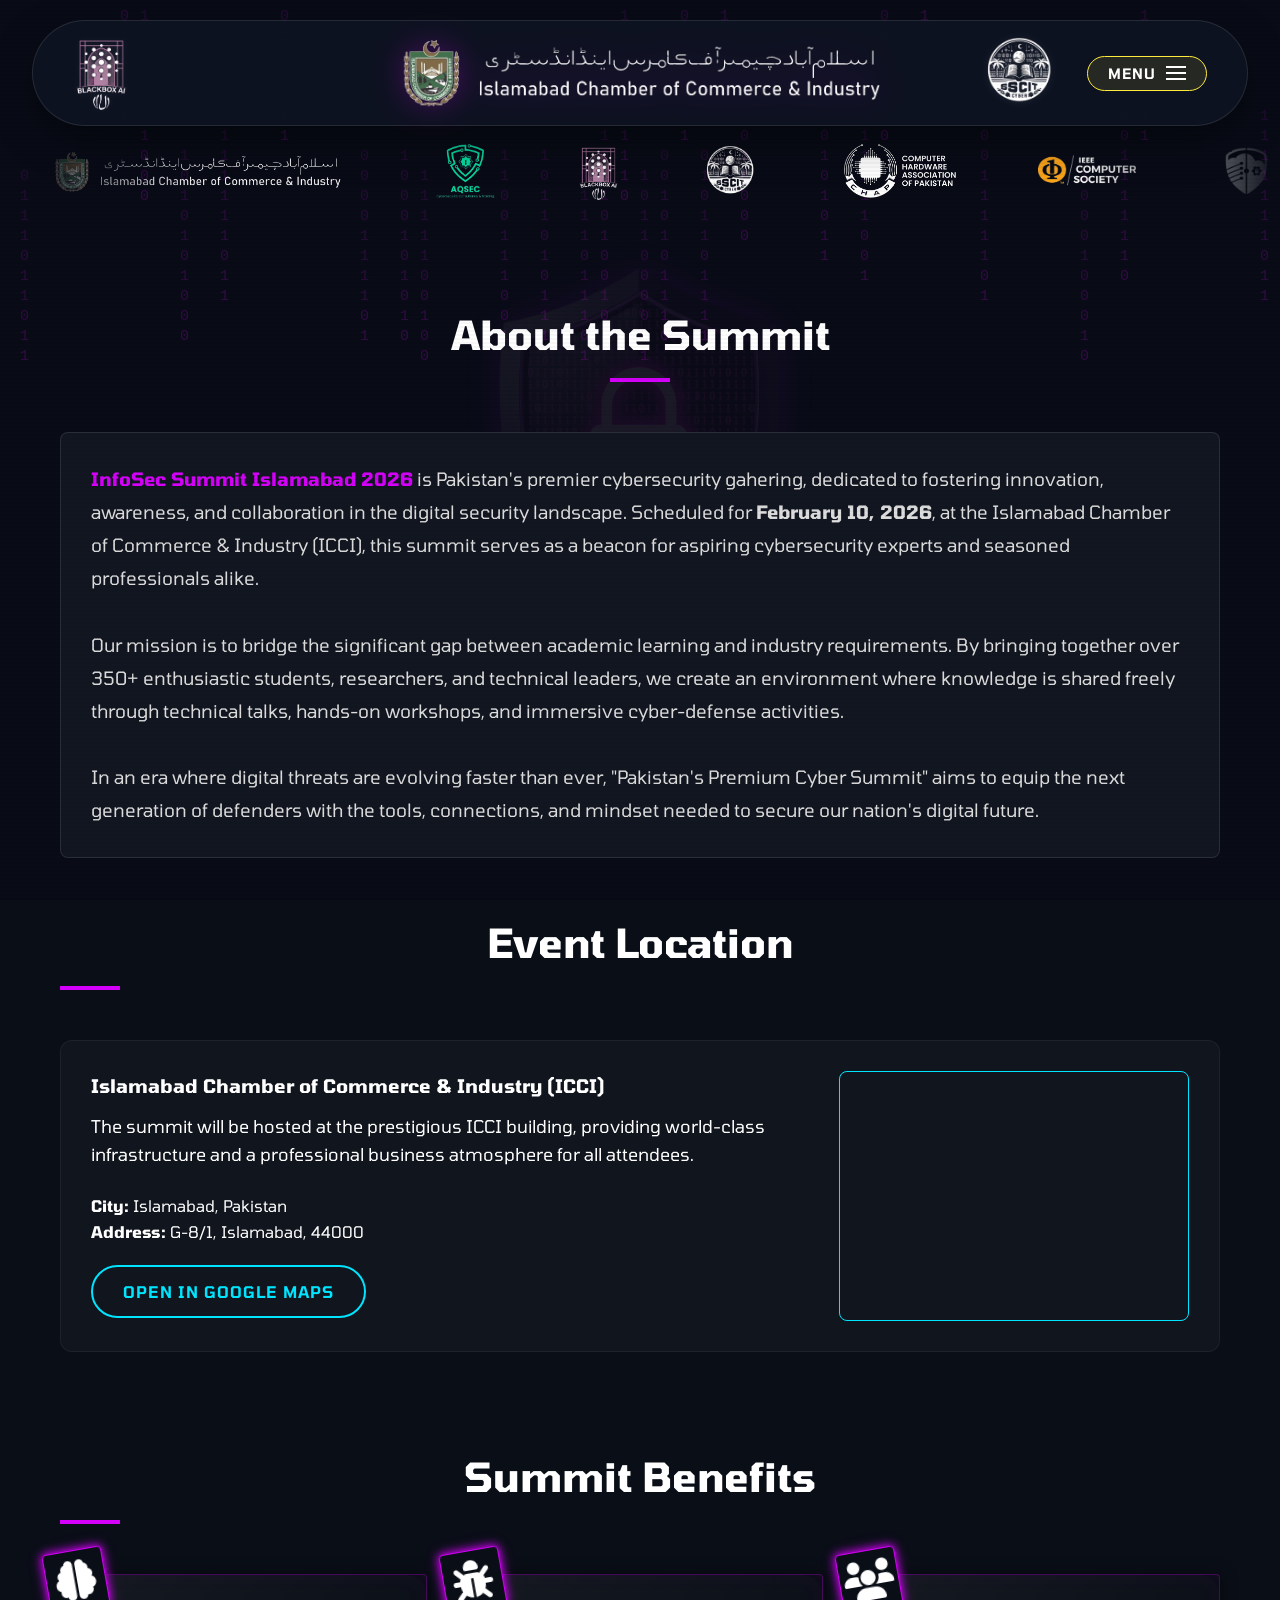
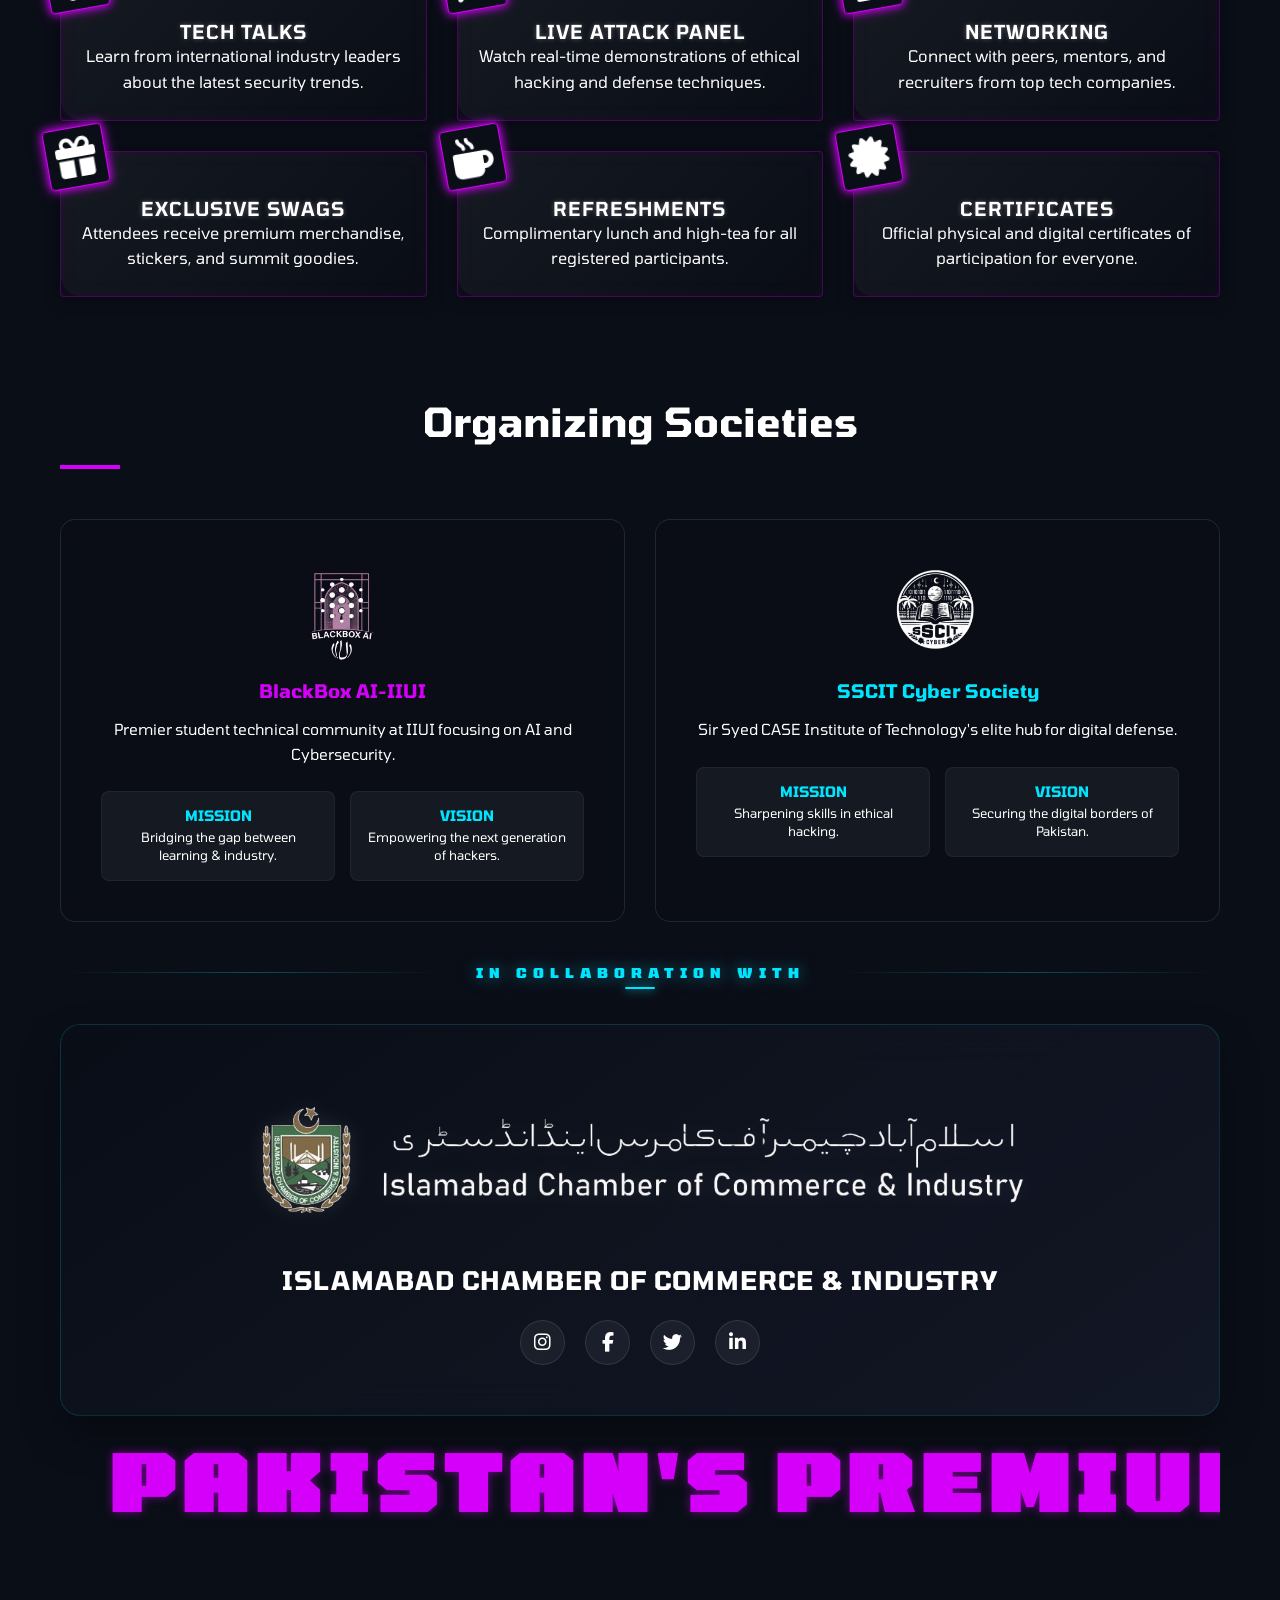
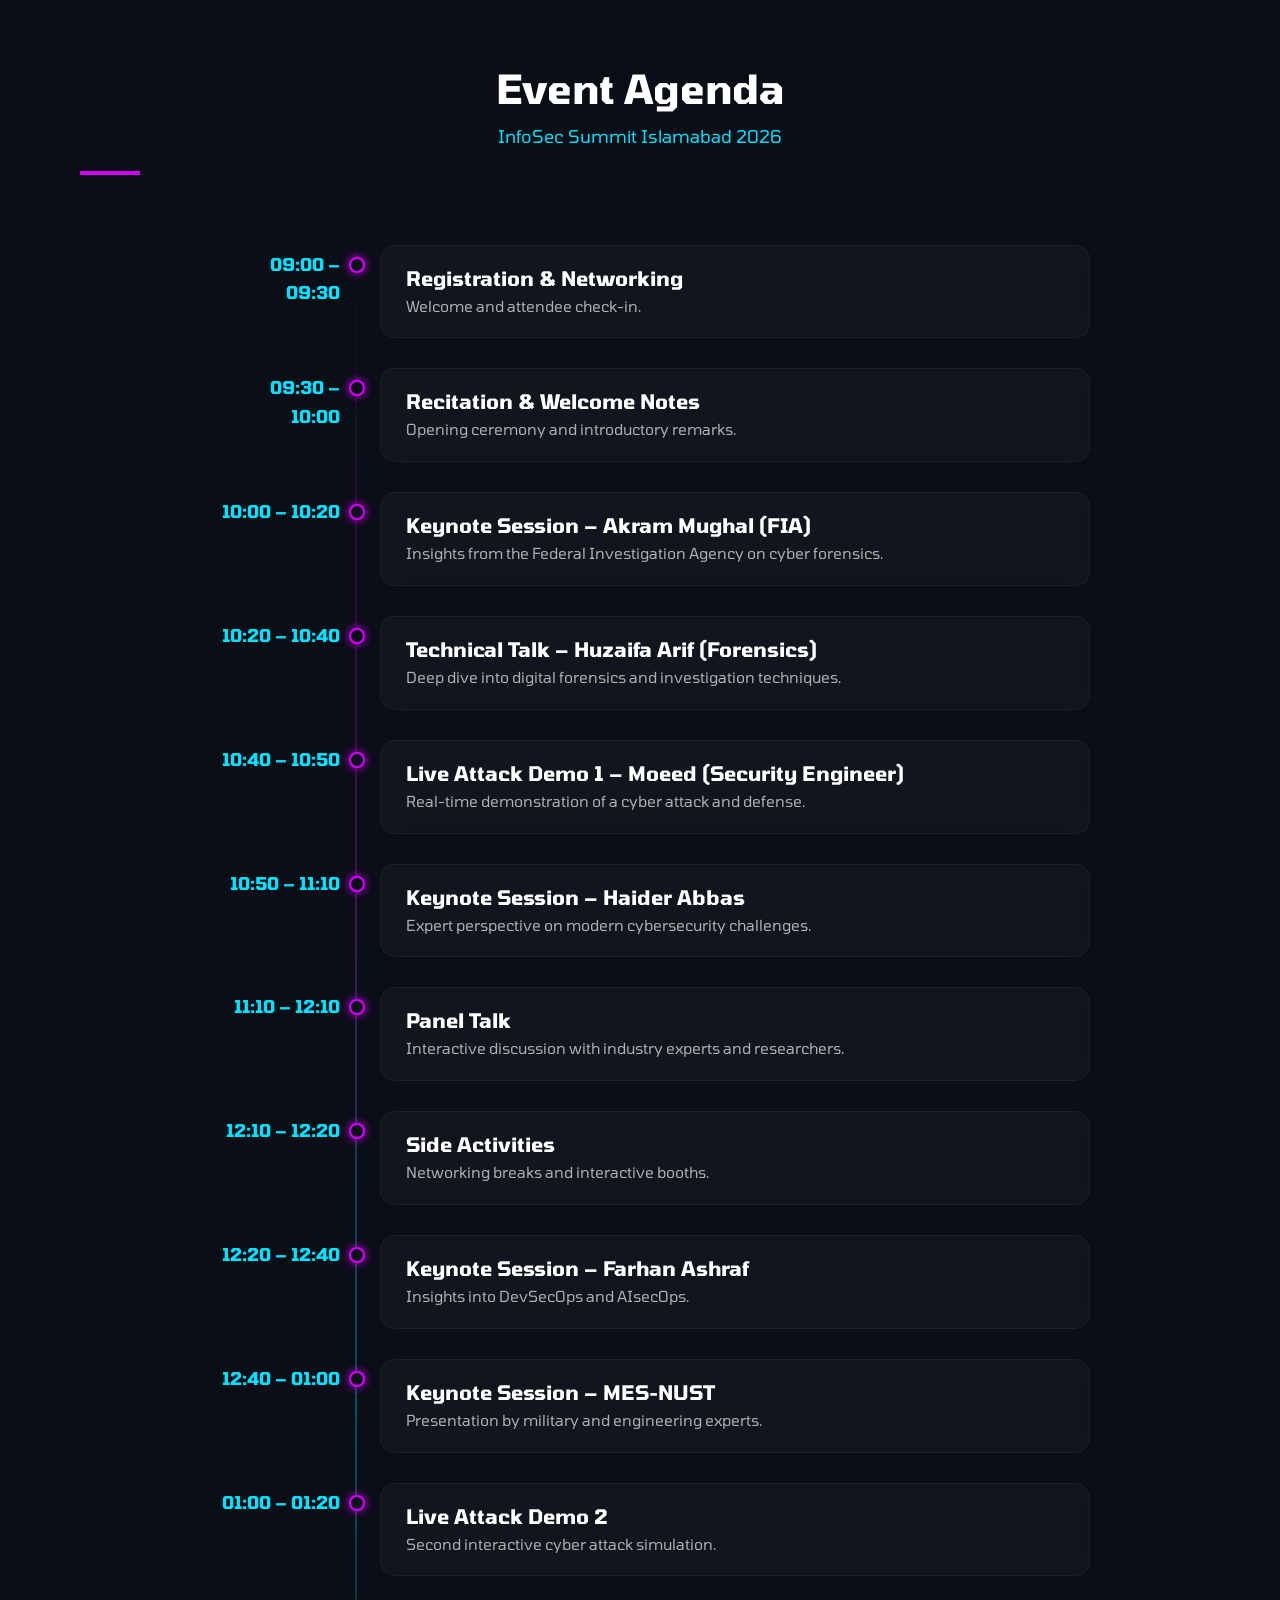
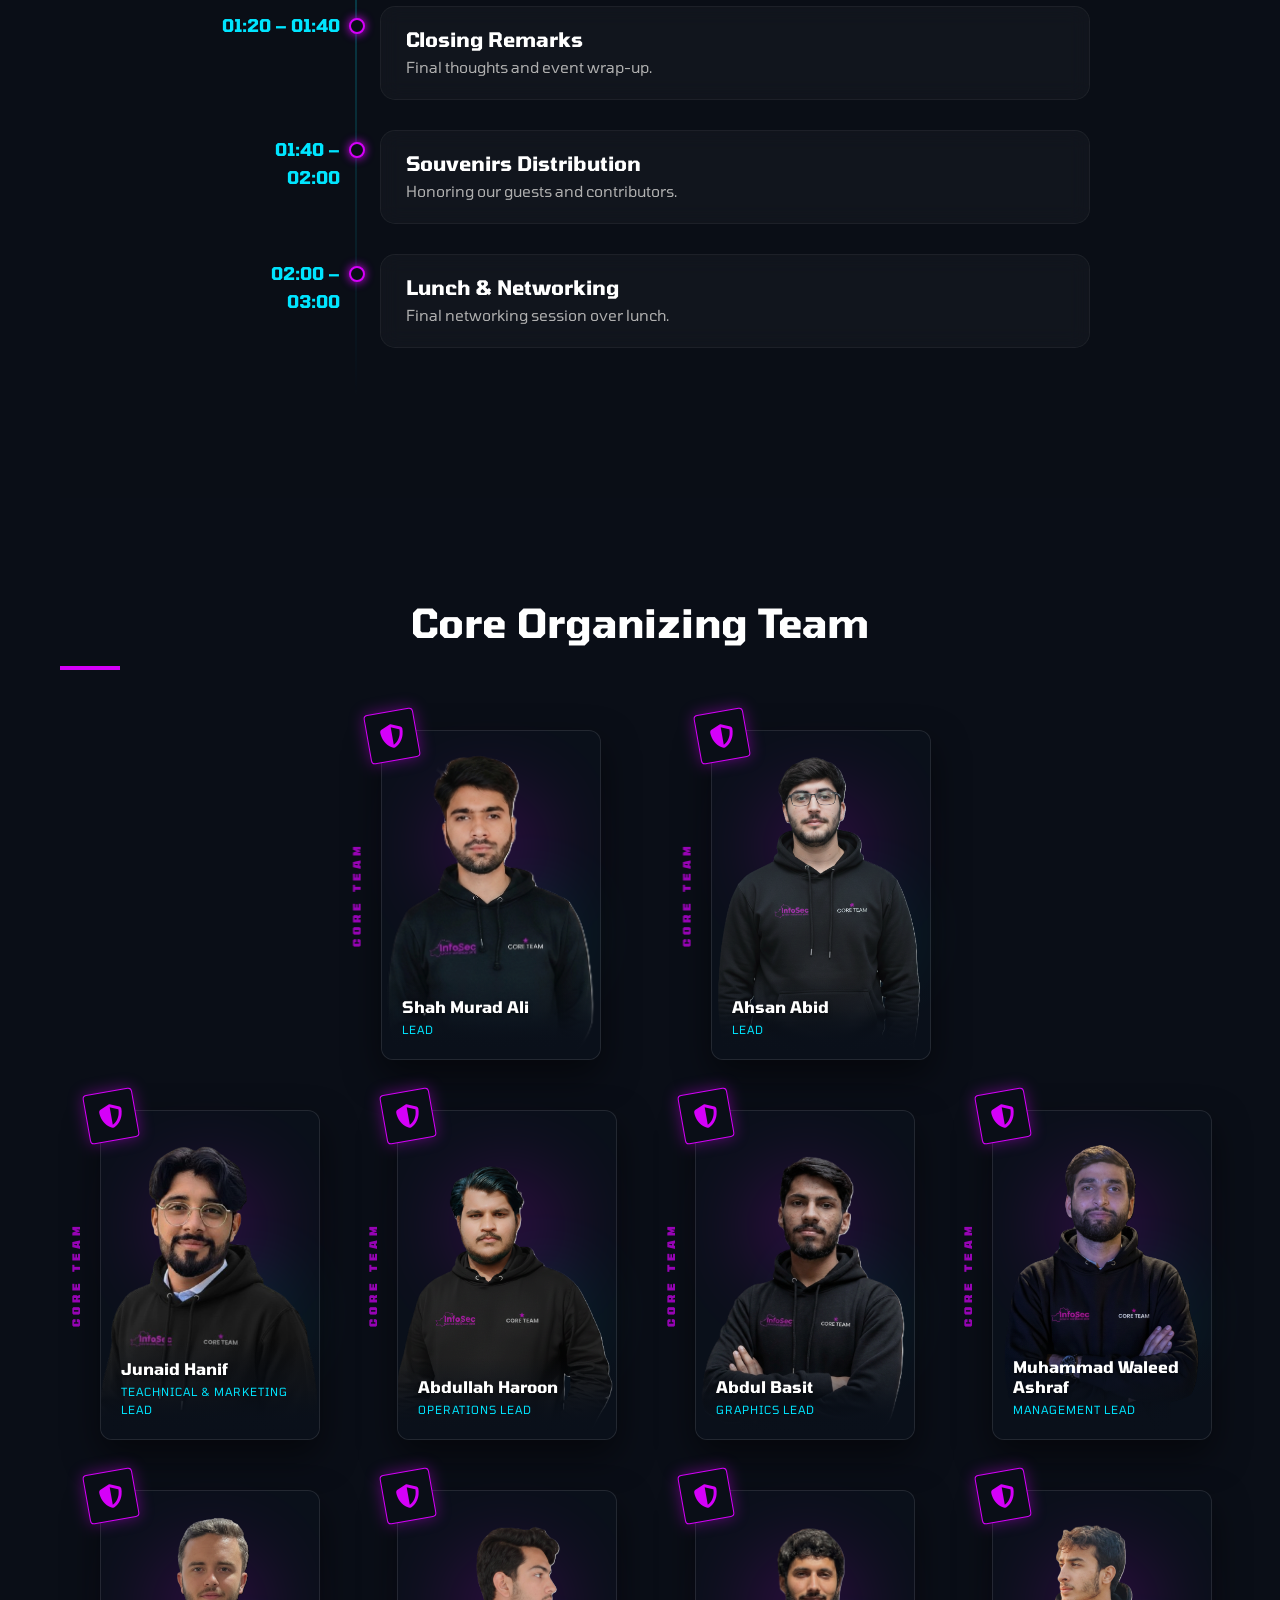
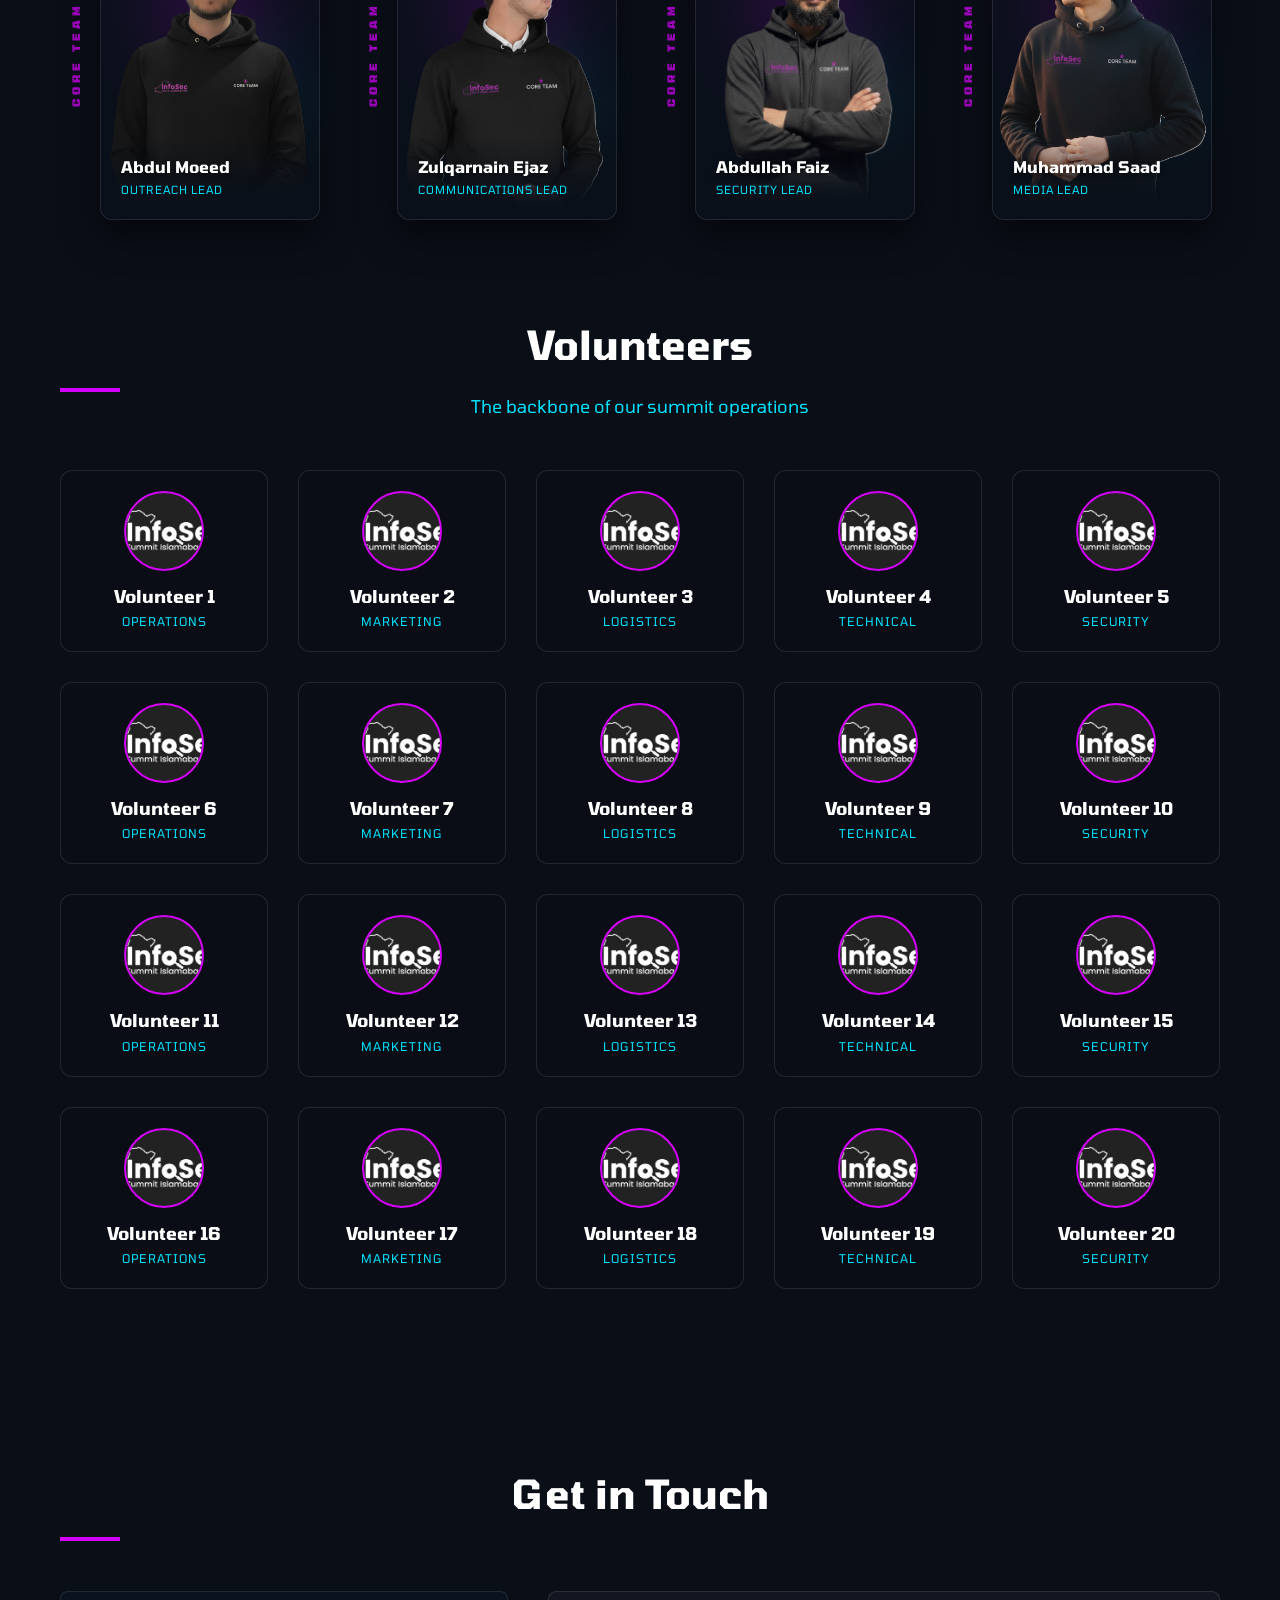
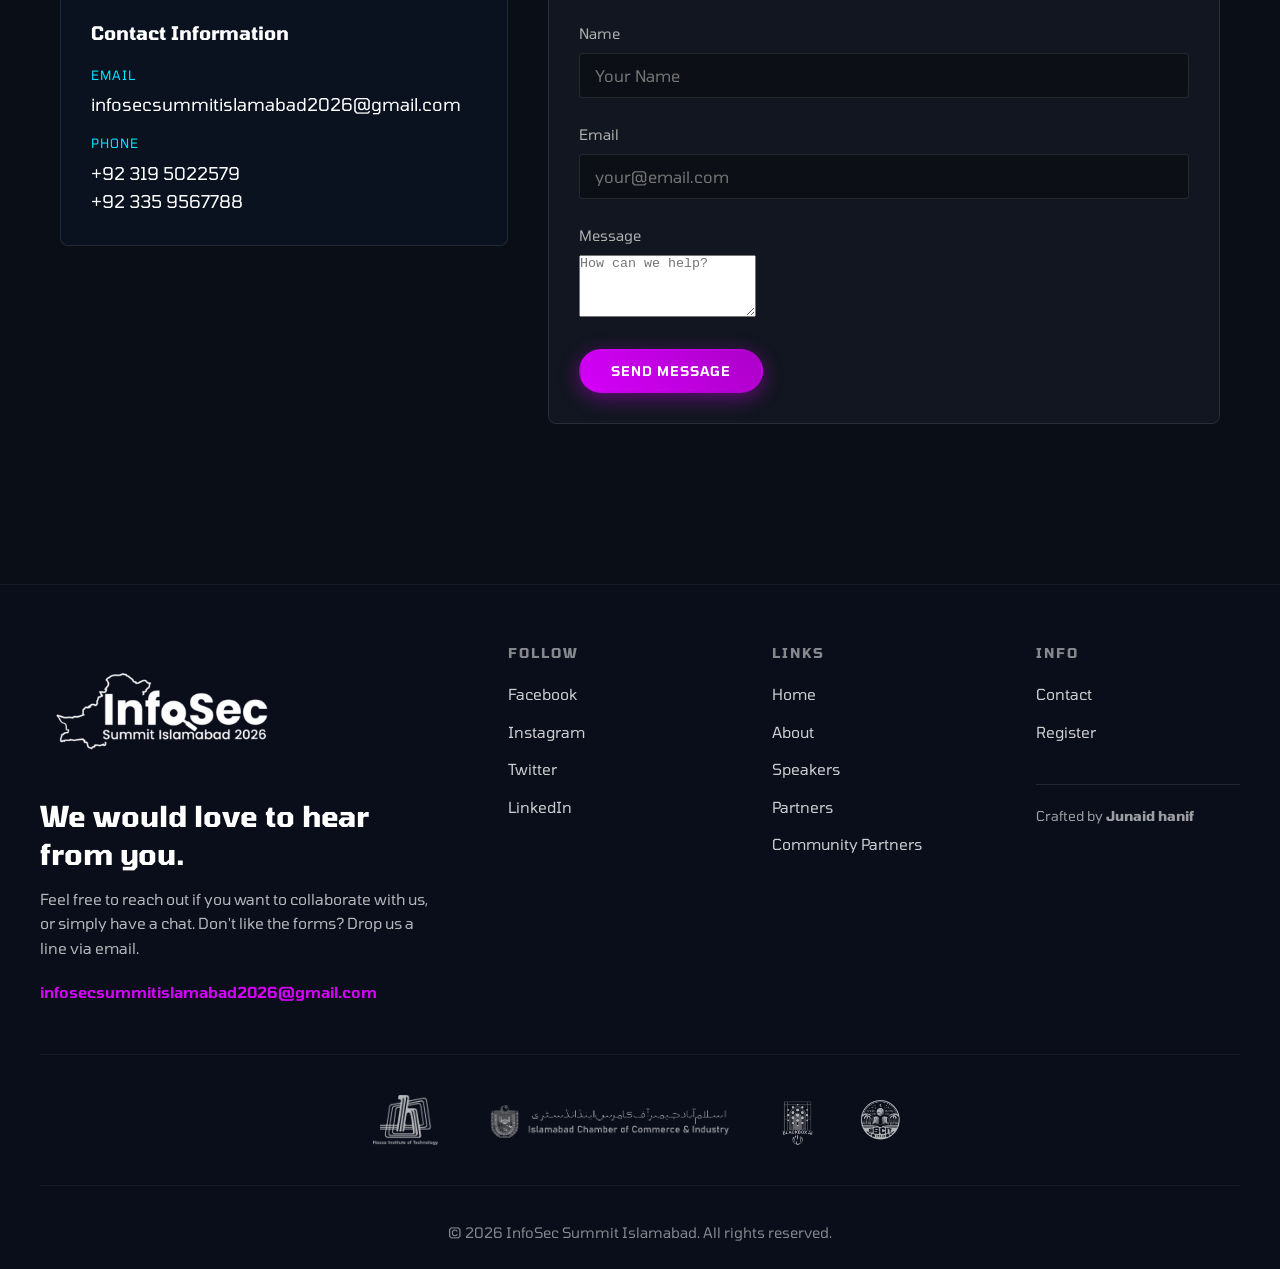
==== commit 70340f39: "Update about.html" ====
--- a/about.html
+++ b/about.html
@@ -455,7 +455,7 @@
                                 <img src="images/team/JunaidHanif.png" alt="Junaid Hanif" class="team-img">
                                 <div class="team-content">
                                     <h3 class="team-name">Junaid Hanif</h3>
-                                    <p class="team-role">Marketing lead</p>
+                                    <p class="team-role">Teachnical & Marketing lead</p>
                                     <a href="#" class="team-linkedin"><i class="fab fa-linkedin-in"></i></a>
                                 </div>
                             </div>
@@ -525,7 +525,7 @@
                                 <img src="images/team/ZulqarnainEjaz.png" alt="Zulqarnain Ejaz" class="team-img">
                                 <div class="team-content">
                                     <h3 class="team-name">Zulqarnain Ejaz</h3>
-                                    <p class="team-role">Technical Lead</p>
+                                    <p class="team-role">Communications Lead</p>
                                     <a href="#" class="team-linkedin"><i class="fab fa-linkedin-in"></i></a>
                                 </div>
                             </div>
@@ -794,4 +794,5 @@
         <script src="scripts/script.js"></script>
 </body>
 
-</html>+
+</html>
--- a/styles/style.css
+++ b/styles/style.css
@@ -1894,6 +1894,7 @@
         display: flex;
         align-items: center;
         justify-content: space-between;
+        gap: 0px;
     }
 
     /* Stack Socials Vertically */
@@ -1910,13 +1911,13 @@
 
     /* Adjusted Mobile Logos */
     .logo-brand img {
-        height: 50px;
+        height: 45px;
         /* Synchronized with user preference */
         width: auto;
     }
 
     .logo-main img {
-        height: 40px;
+        height: 35px;
         /* Synchronized with user preference */
         width: auto;
     }
@@ -2315,4 +2316,8 @@
     .runner-inner img {
         height: 75px;
     }
-}+
+}
+
+
+
--- a/styles/agenda.css
+++ b/styles/agenda.css
@@ -21,7 +21,7 @@
 .agenda-timeline::before {
     content: '';
     position: absolute;
-    left: 50px;
+    left: 165px;
     top: 0;
     width: 2px;
     height: 100%;
@@ -131,4 +131,5 @@
     .agenda-content h3 {
         font-size: 1.1rem;
     }
-}+
+}
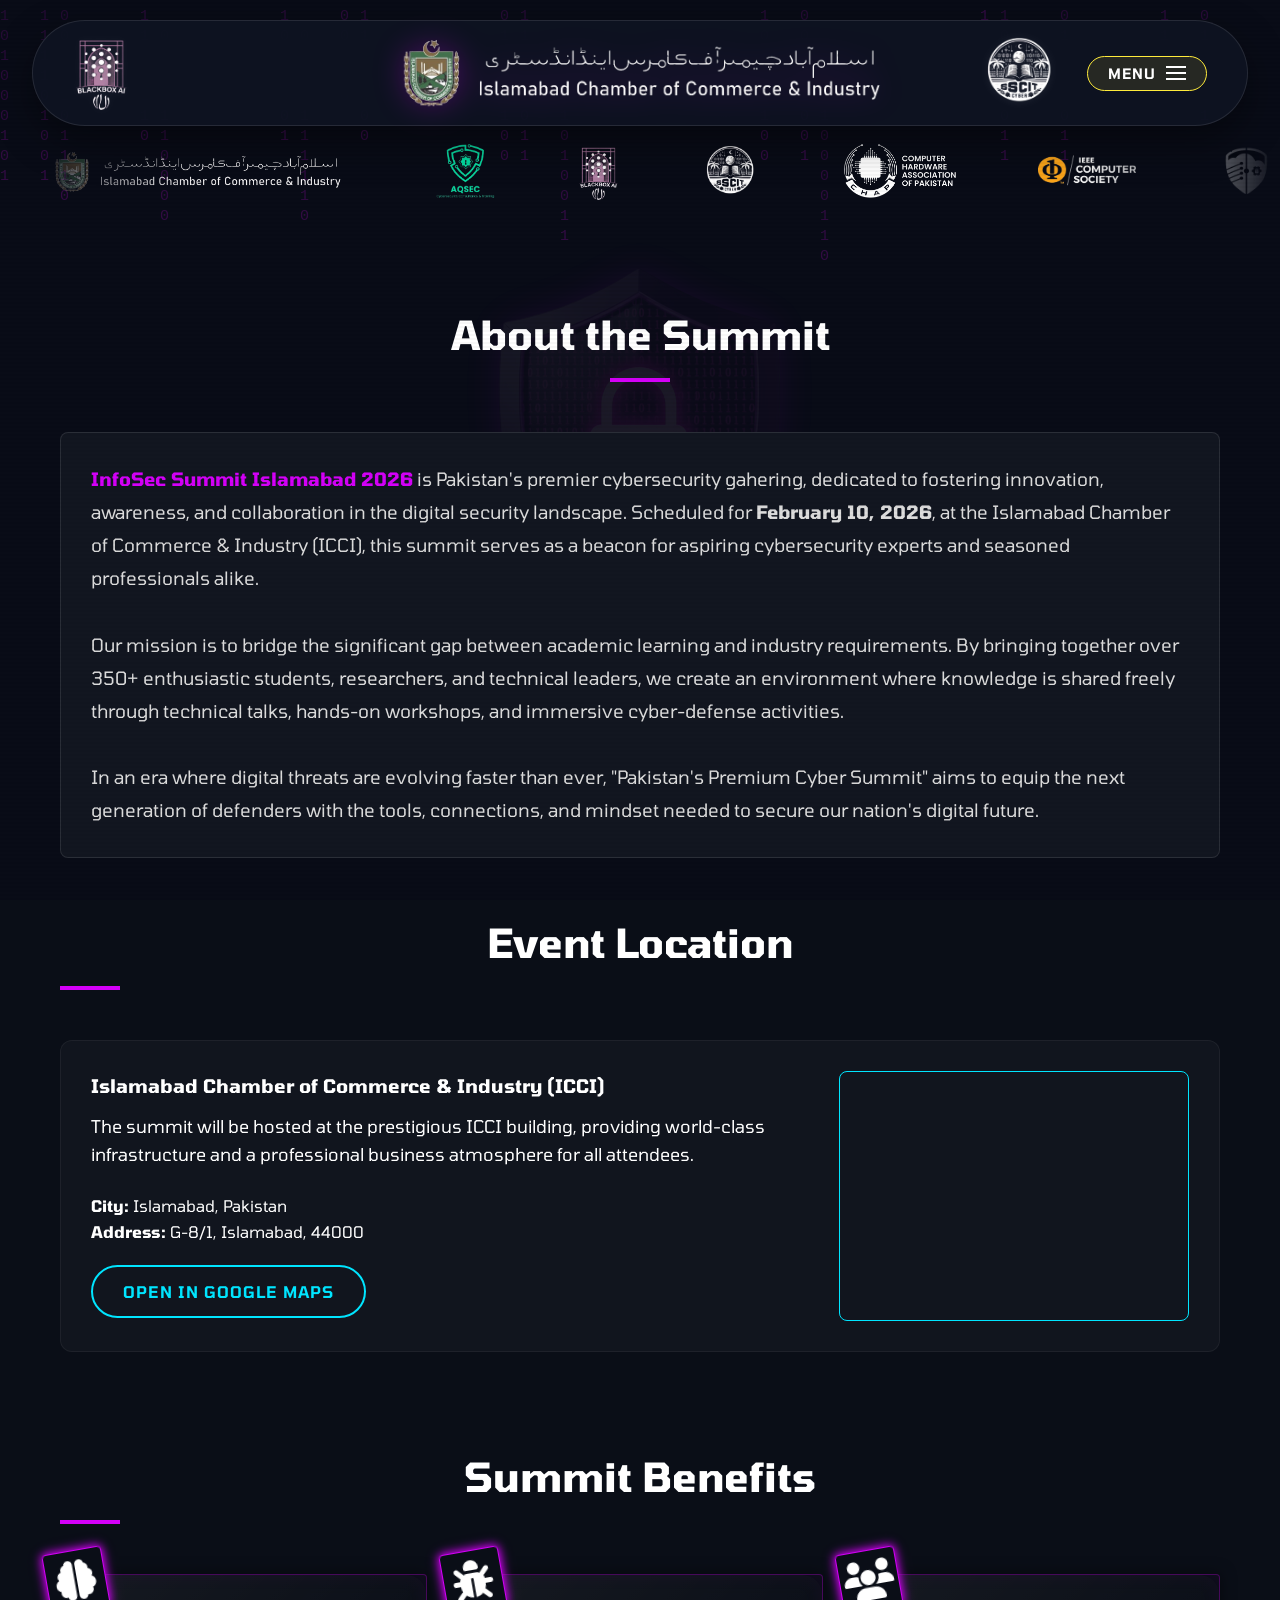
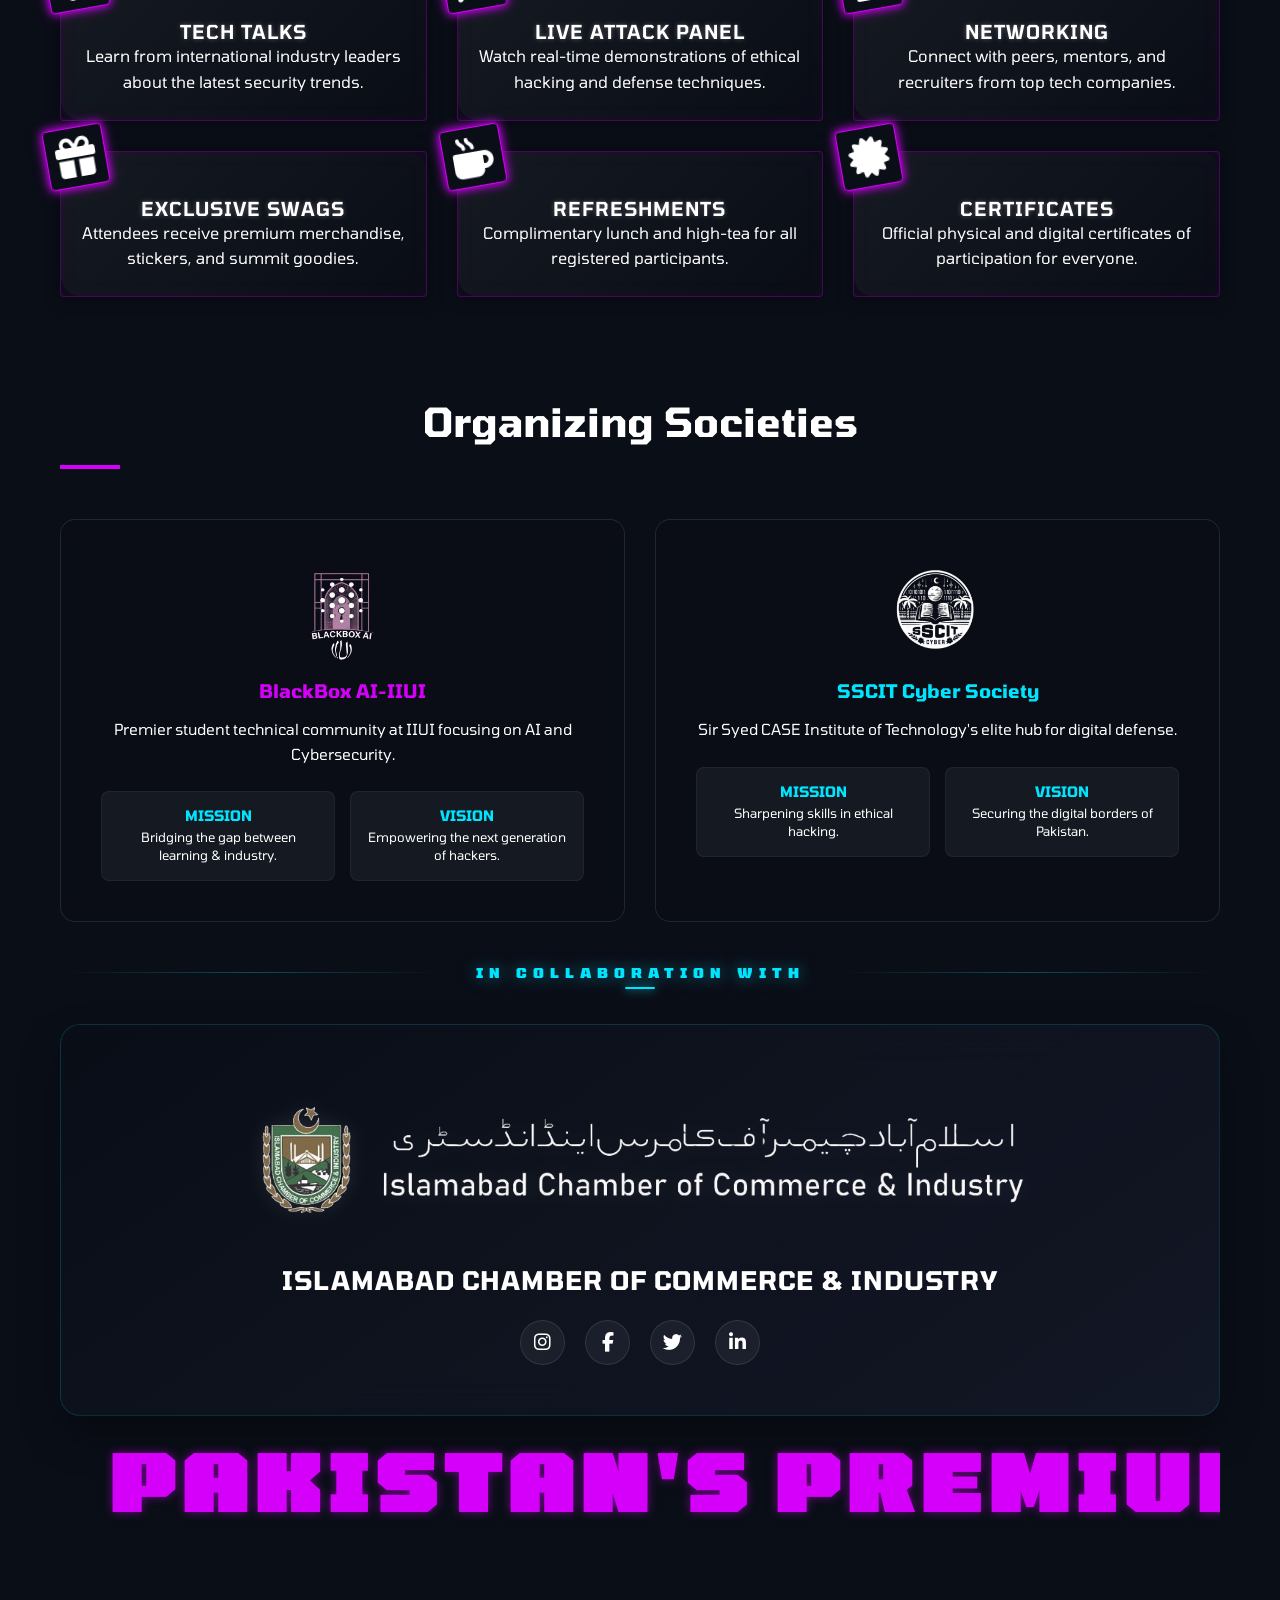
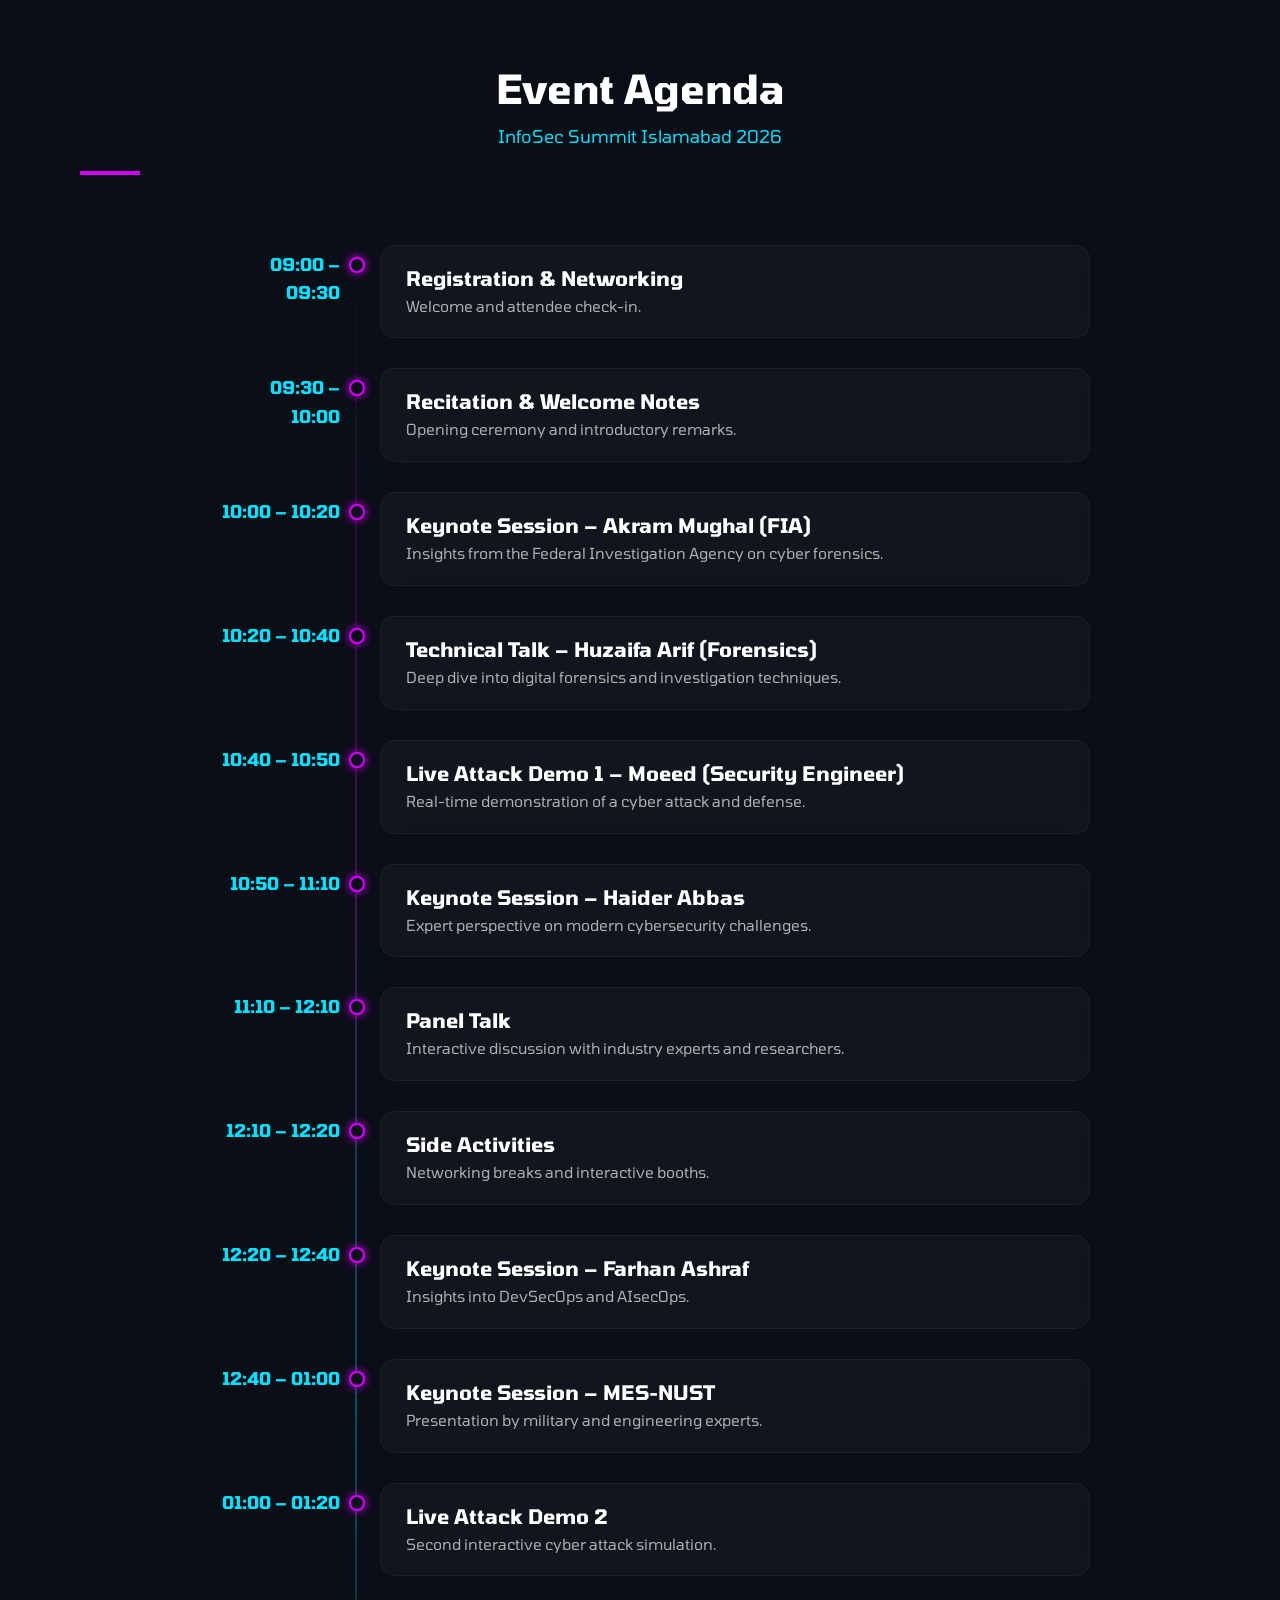
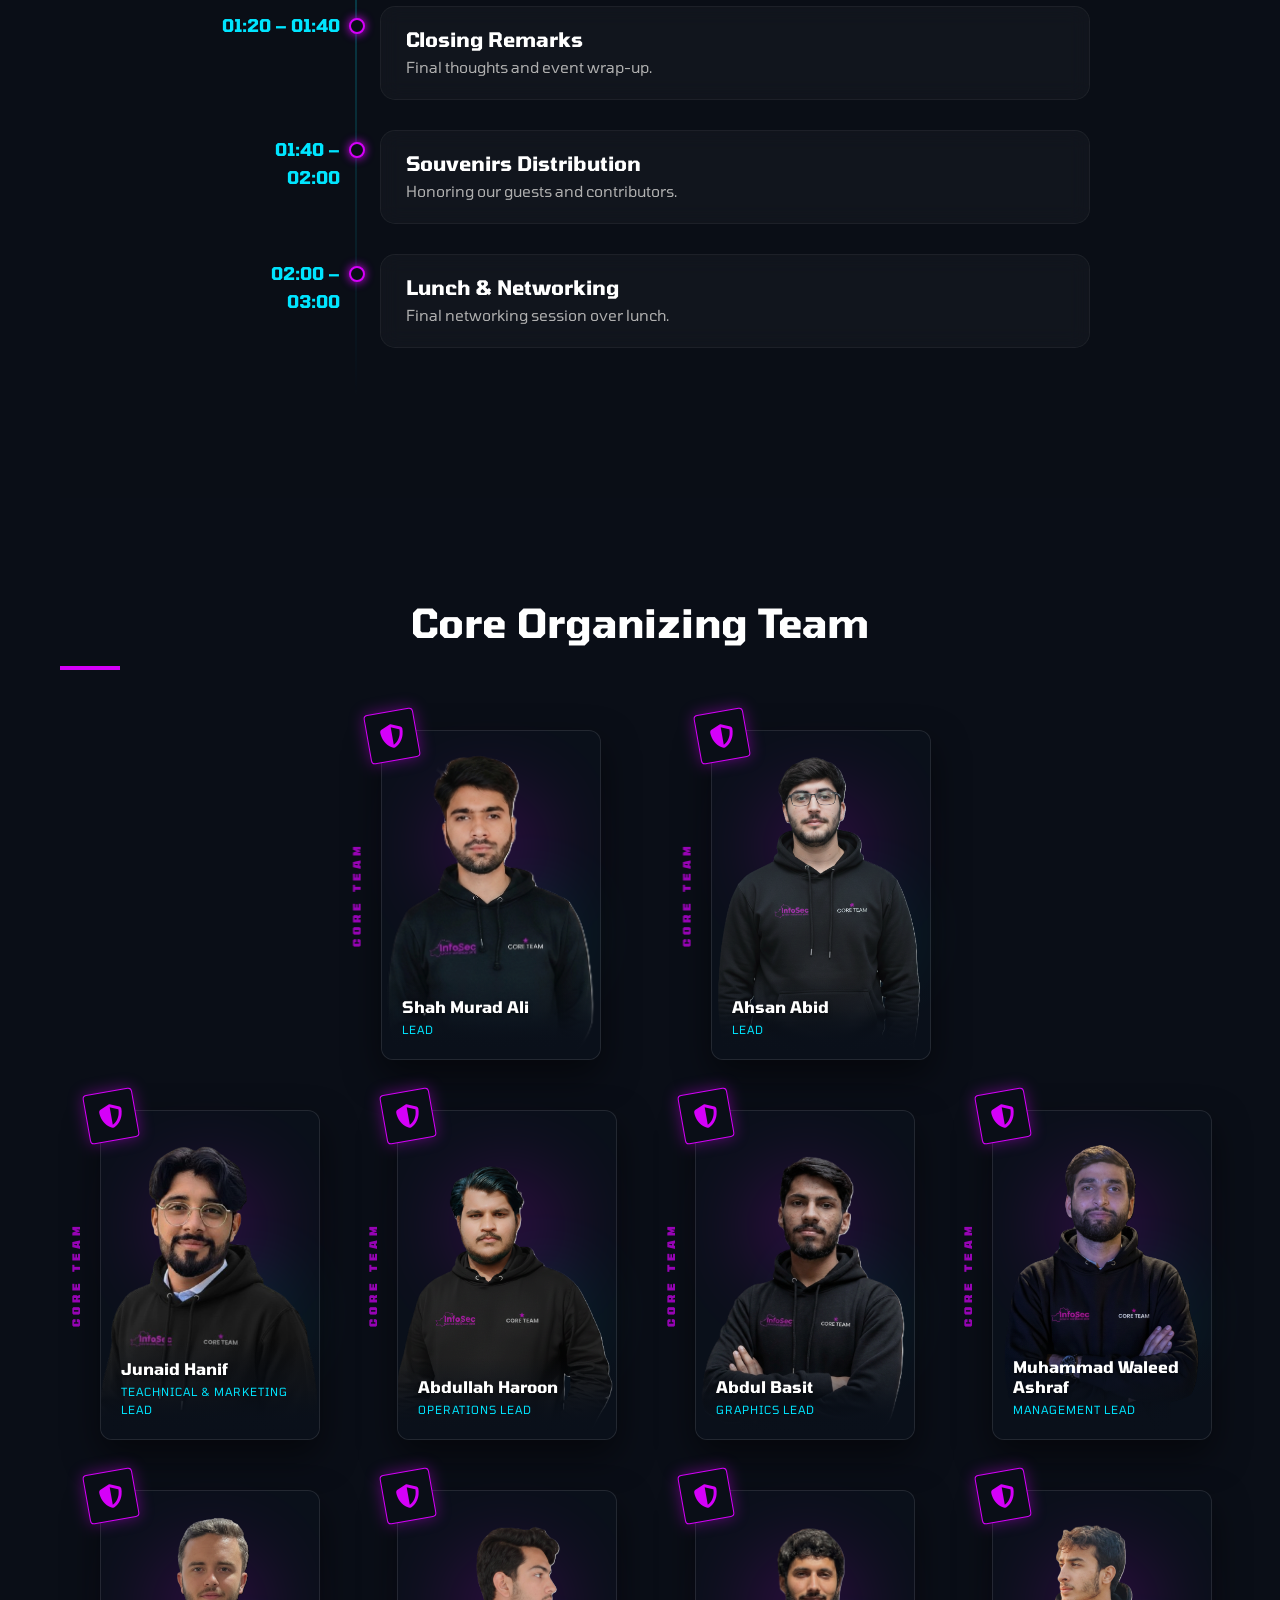
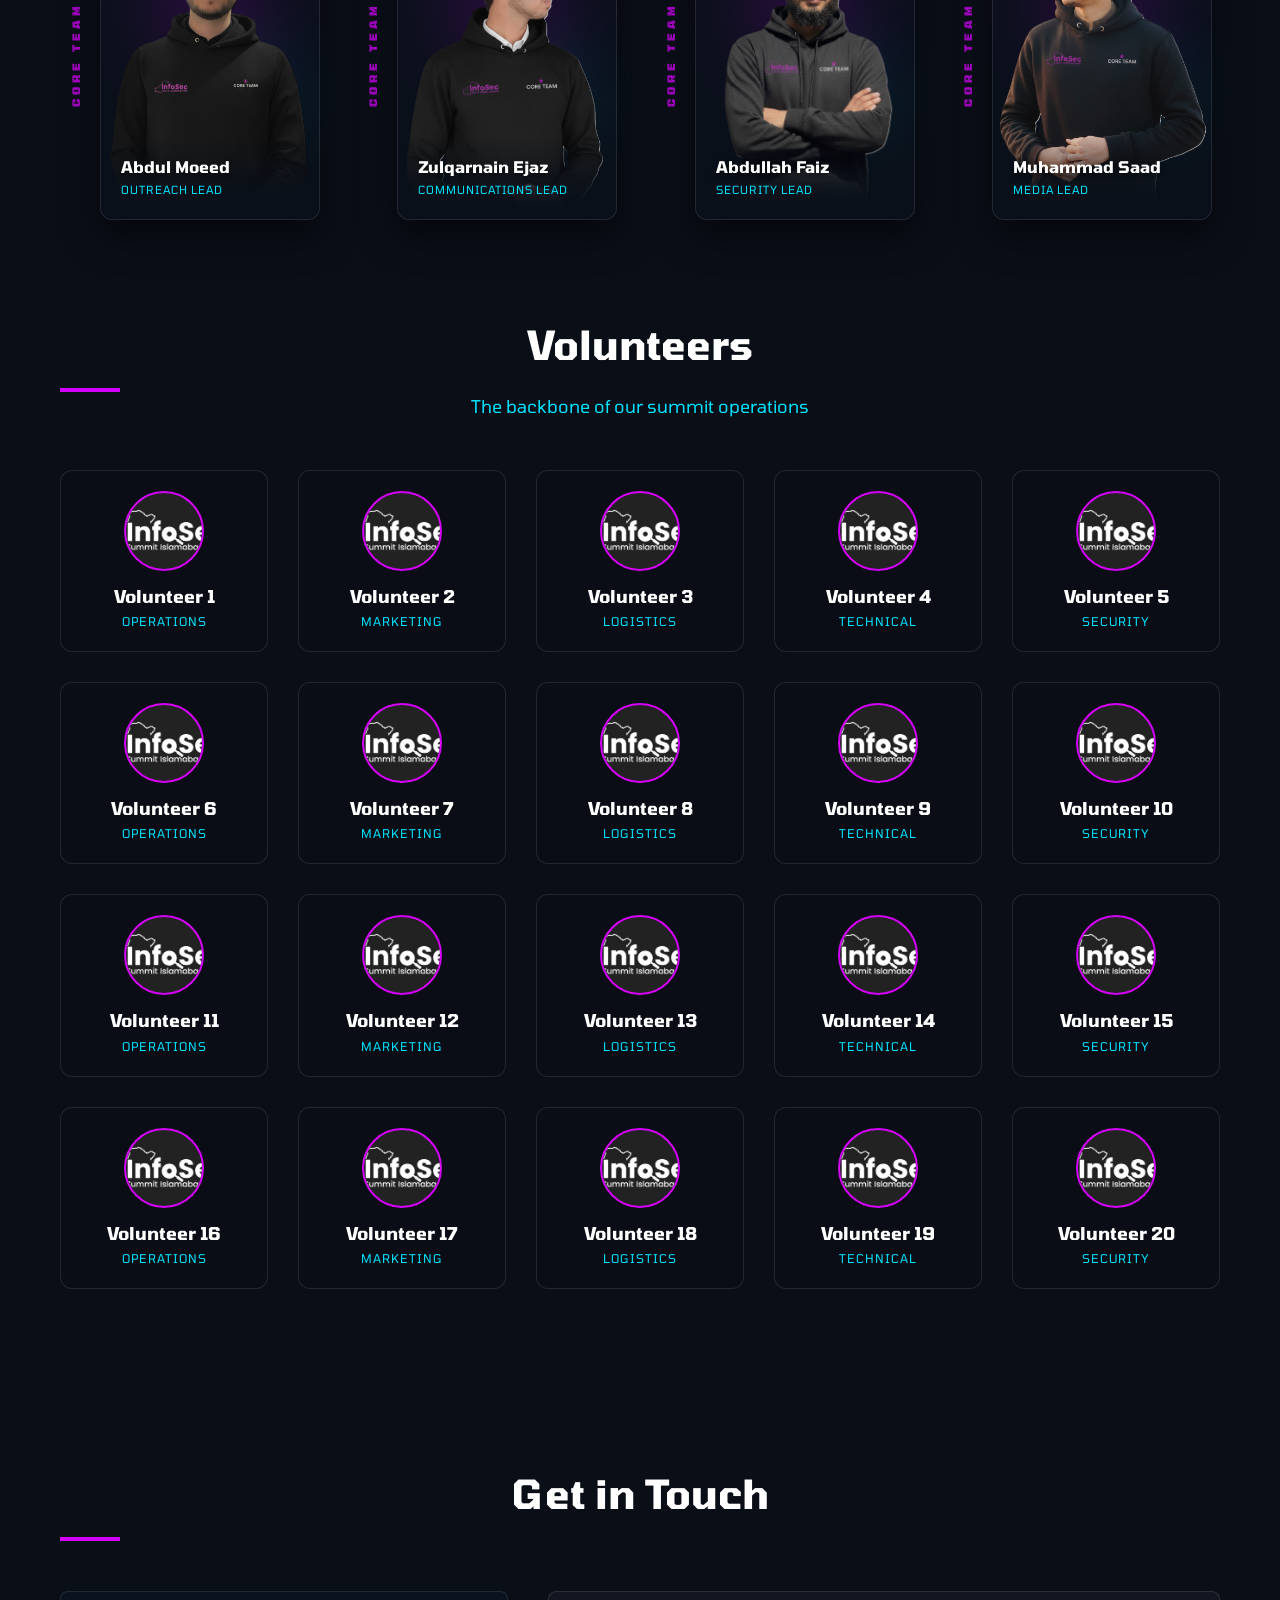
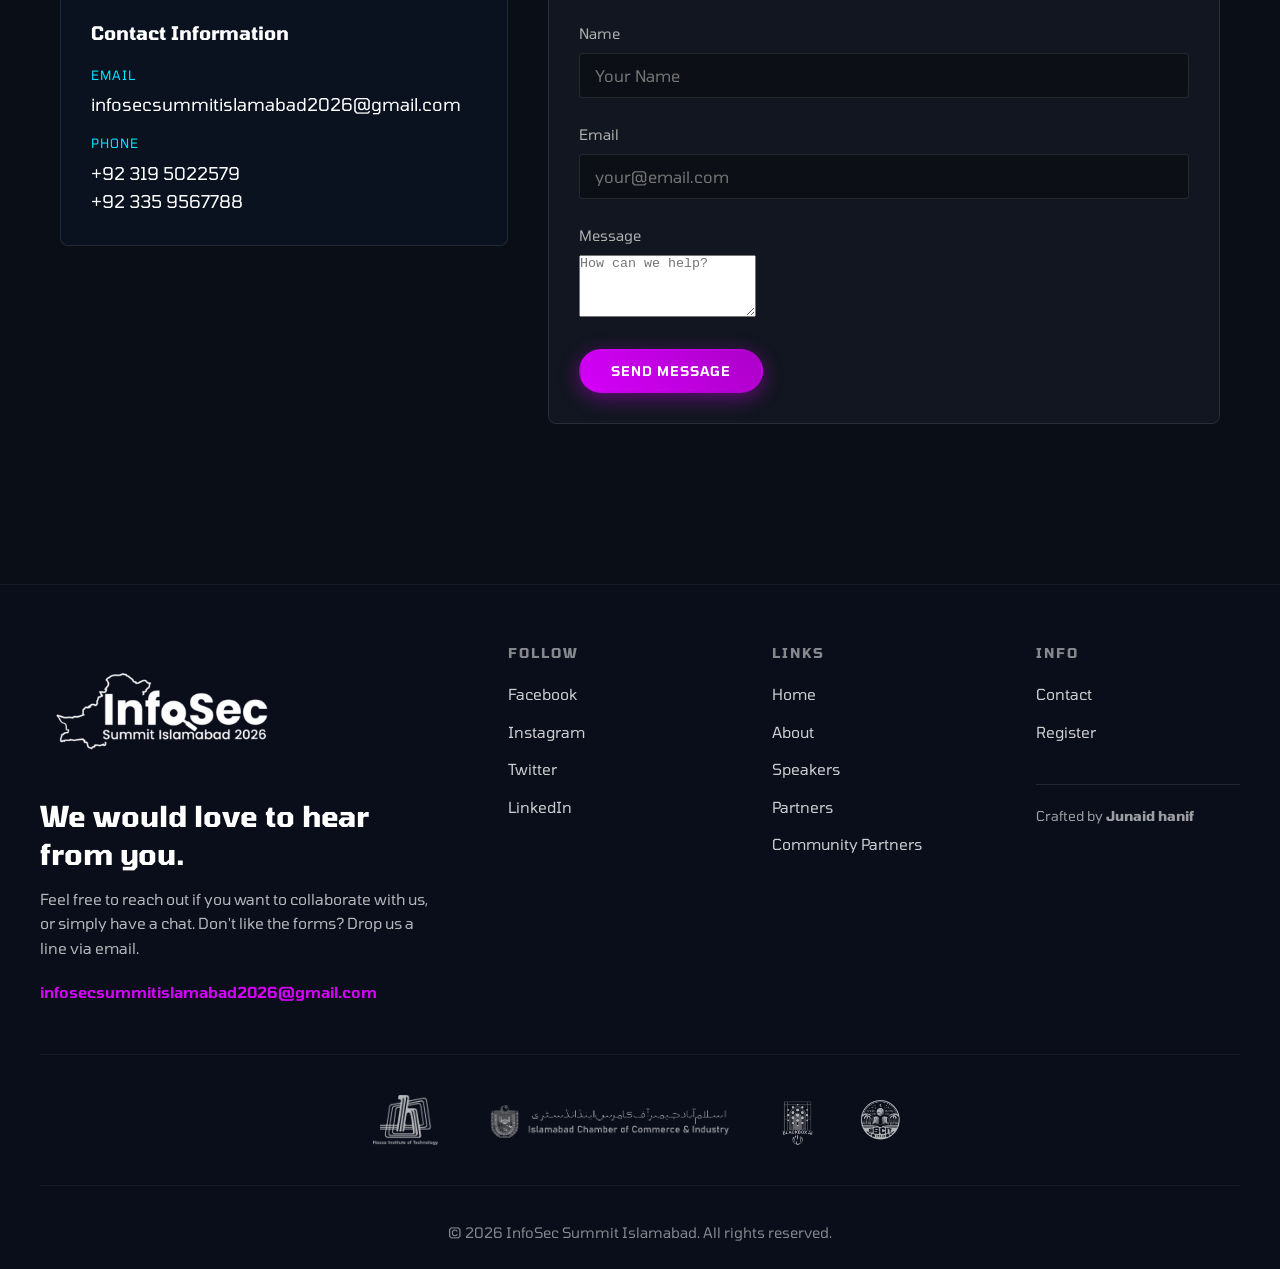
==== commit b898798f: "Update about.html" ====
--- a/about.html
+++ b/about.html
@@ -426,7 +426,7 @@
                                 <div class="team-content">
                                     <h3 class="team-name">Shah Murad Ali</h3>
                                     <p class="team-role">Lead</p>
-                                    <a href="#" class="team-linkedin"><i class="fab fa-linkedin-in"></i></a>
+                                    <a href="https://www.linkedin.com/in/shah-murad-ali-7169b334a/" class="team-linkedin"><i class="fab fa-linkedin-in"></i></a>
                                 </div>
                             </div>
                         </div>
@@ -439,7 +439,7 @@
                                 <div class="team-content">
                                     <h3 class="team-name">Ahsan Abid</h3>
                                     <p class="team-role">Lead</p>
-                                    <a href="#" class="team-linkedin"><i class="fab fa-linkedin-in"></i></a>
+                                    <a href="https://www.linkedin.com/in/ahsan-abid-0b4713310/" class="team-linkedin"><i class="fab fa-linkedin-in"></i></a>
                                 </div>
                             </div>
                         </div>
@@ -456,7 +456,7 @@
                                 <div class="team-content">
                                     <h3 class="team-name">Junaid Hanif</h3>
                                     <p class="team-role">Teachnical & Marketing lead</p>
-                                    <a href="#" class="team-linkedin"><i class="fab fa-linkedin-in"></i></a>
+                                    <a href="https://www.linkedin.com/in/junaid-hanif-b58110289/" class="team-linkedin"><i class="fab fa-linkedin-in"></i></a>
                                 </div>
                             </div>
                         </div>
@@ -469,7 +469,7 @@
                                 <div class="team-content">
                                     <h3 class="team-name">Abdullah Haroon</h3>
                                     <p class="team-role">Operations Lead</p>
-                                    <a href="#" class="team-linkedin"><i class="fab fa-linkedin-in"></i></a>
+                                    <a href="https://www.linkedin.com/in/muhammad-abdullah-haroon-b49478271/" class="team-linkedin"><i class="fab fa-linkedin-in"></i></a>
                                 </div>
                             </div>
                         </div>
@@ -482,7 +482,7 @@
                                 <div class="team-content">
                                     <h3 class="team-name">Abdul Basit</h3>
                                     <p class="team-role">Graphics Lead</p>
-                                    <a href="#" class="team-linkedin"><i class="fab fa-linkedin-in"></i></a>
+                                    <a href="https://www.linkedin.com/in/abdul-basit-aa5011374/" class="team-linkedin"><i class="fab fa-linkedin-in"></i></a>
                                 </div>
                             </div>
                         </div>
@@ -496,7 +496,7 @@
                                 <div class="team-content">
                                     <h3 class="team-name">Muhammad Waleed Ashraf</h3>
                                     <p class="team-role">Management Lead</p>
-                                    <a href="#" class="team-linkedin"><i class="fab fa-linkedin-in"></i></a>
+                                    <a href="https://www.linkedin.com/in/muhammad-waleed-ashraf-243931250/" class="team-linkedin"><i class="fab fa-linkedin-in"></i></a>
                                 </div>
                             </div>
                         </div>
@@ -513,7 +513,7 @@
                                 <div class="team-content">
                                     <h3 class="team-name">Abdul Moeed</h3>
                                     <p class="team-role">Outreach Lead</p>
-                                    <a href="#" class="team-linkedin"><i class="fab fa-linkedin-in"></i></a>
+                                    <a href="https://www.linkedin.com/in/raja-moeed-45a92b327/" class="team-linkedin"><i class="fab fa-linkedin-in"></i></a>
                                 </div>
                             </div>
                         </div>
@@ -539,7 +539,7 @@
                                 <div class="team-content">
                                     <h3 class="team-name">Abdullah Faiz</h3>
                                     <p class="team-role">Security lead</p>
-                                    <a href="#" class="team-linkedin"><i class="fab fa-linkedin-in"></i></a>
+                                    <a href="https://www.linkedin.com/in/abdullah-faiz-2322402b5/" class="team-linkedin"><i class="fab fa-linkedin-in"></i></a>
                                 </div>
                             </div>
                         </div>
@@ -796,3 +796,4 @@
 
 
 </html>
+
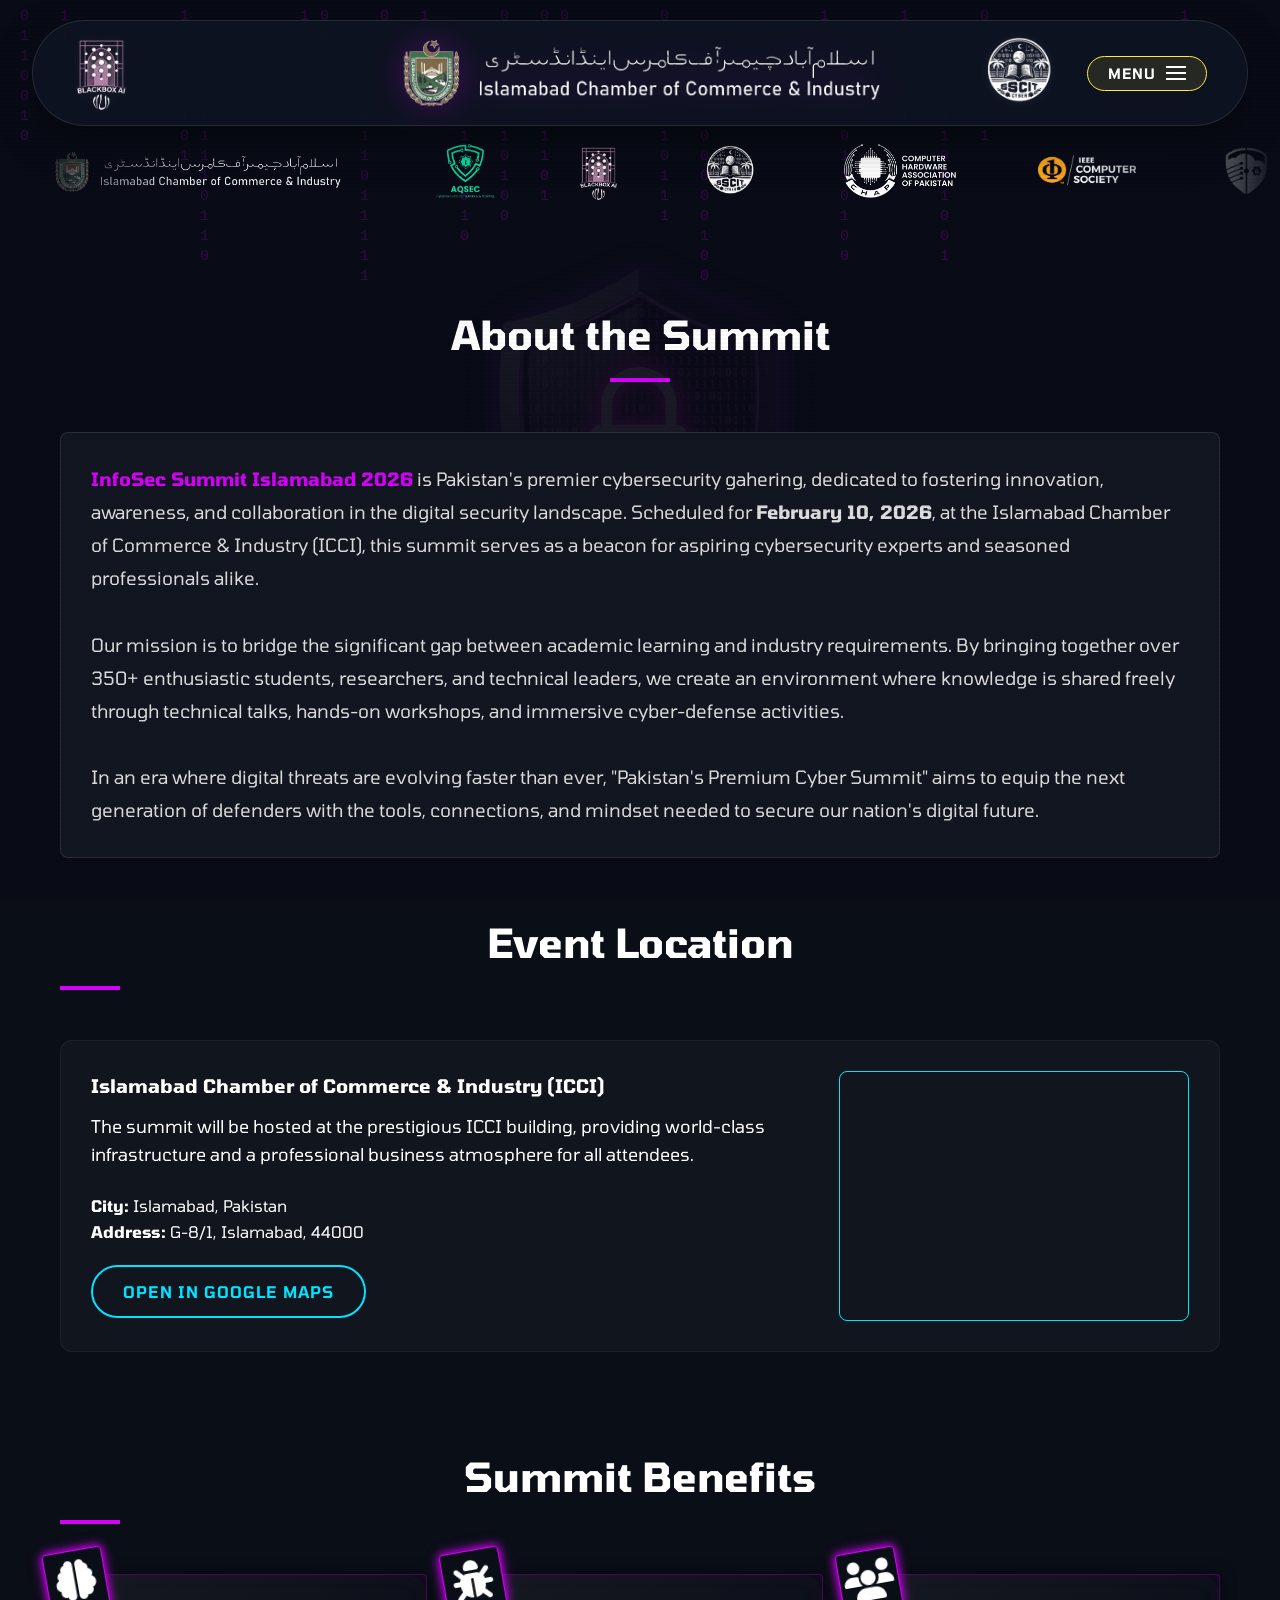
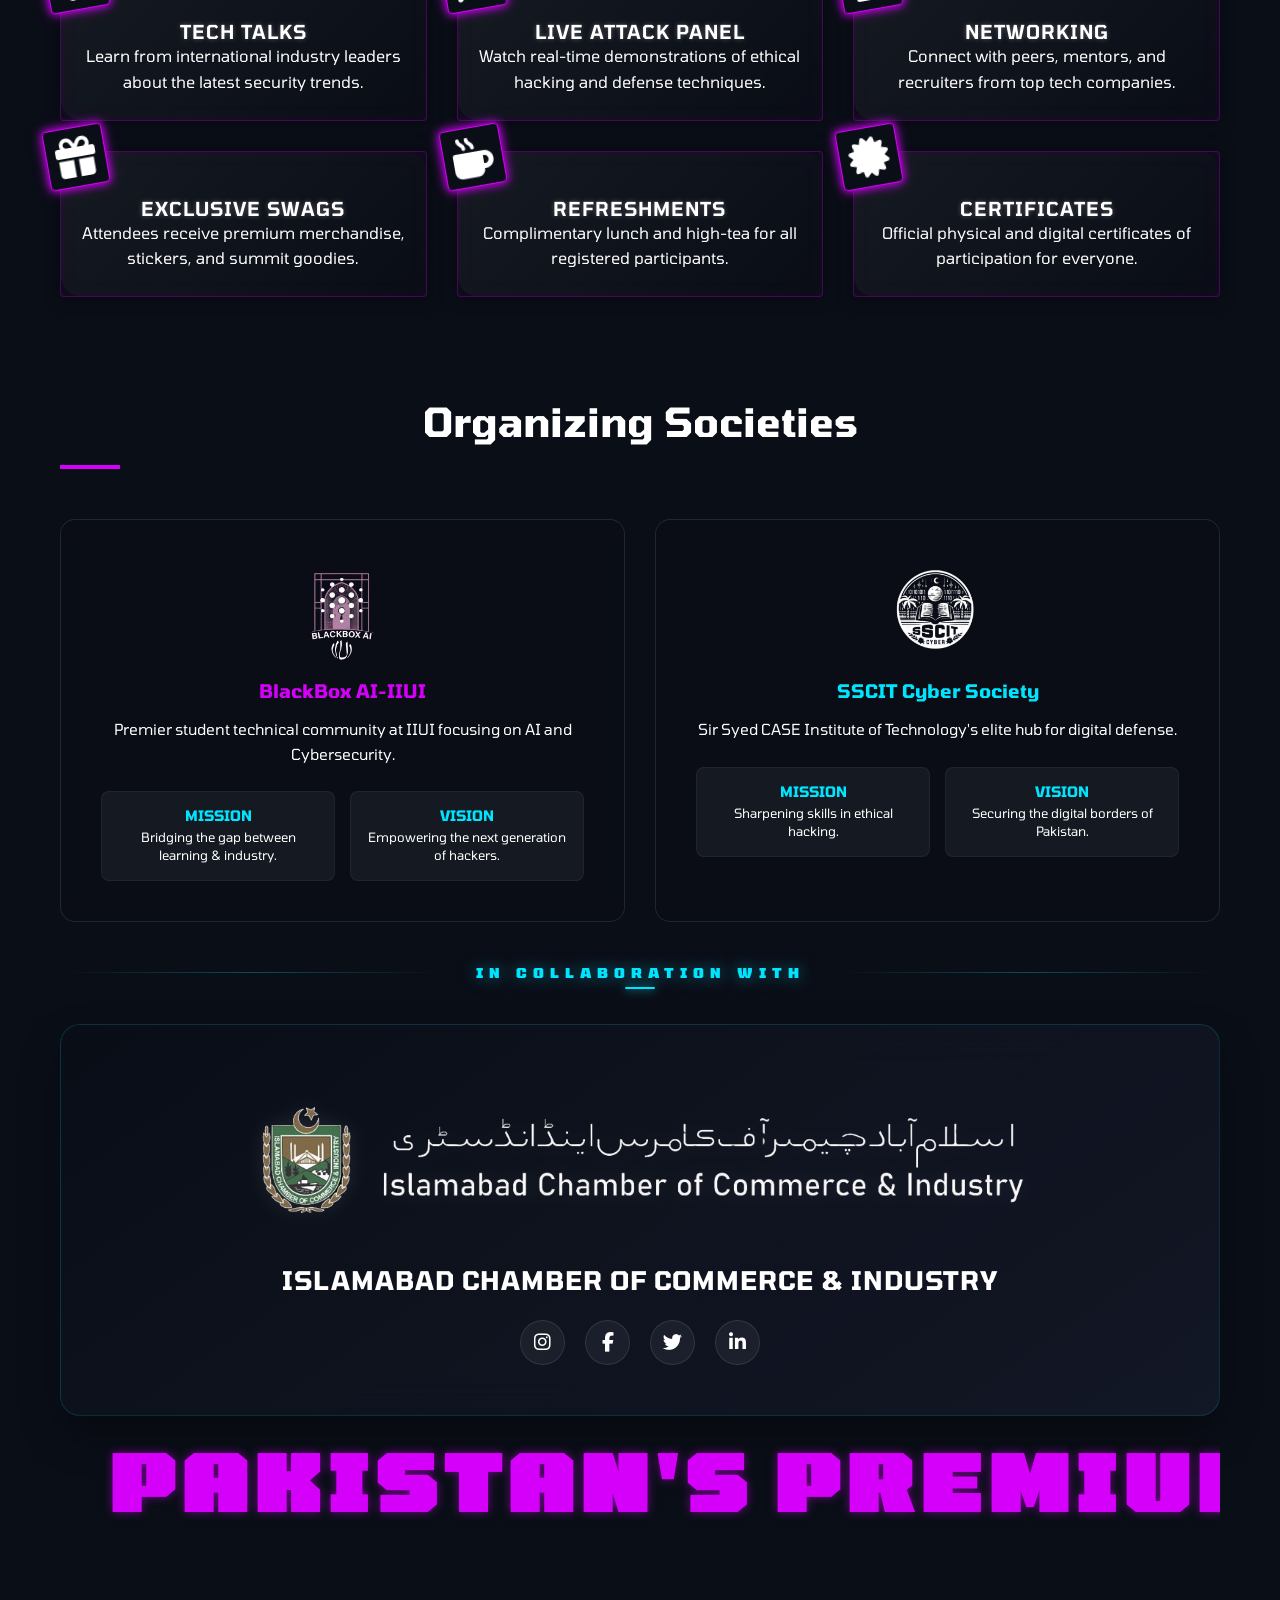
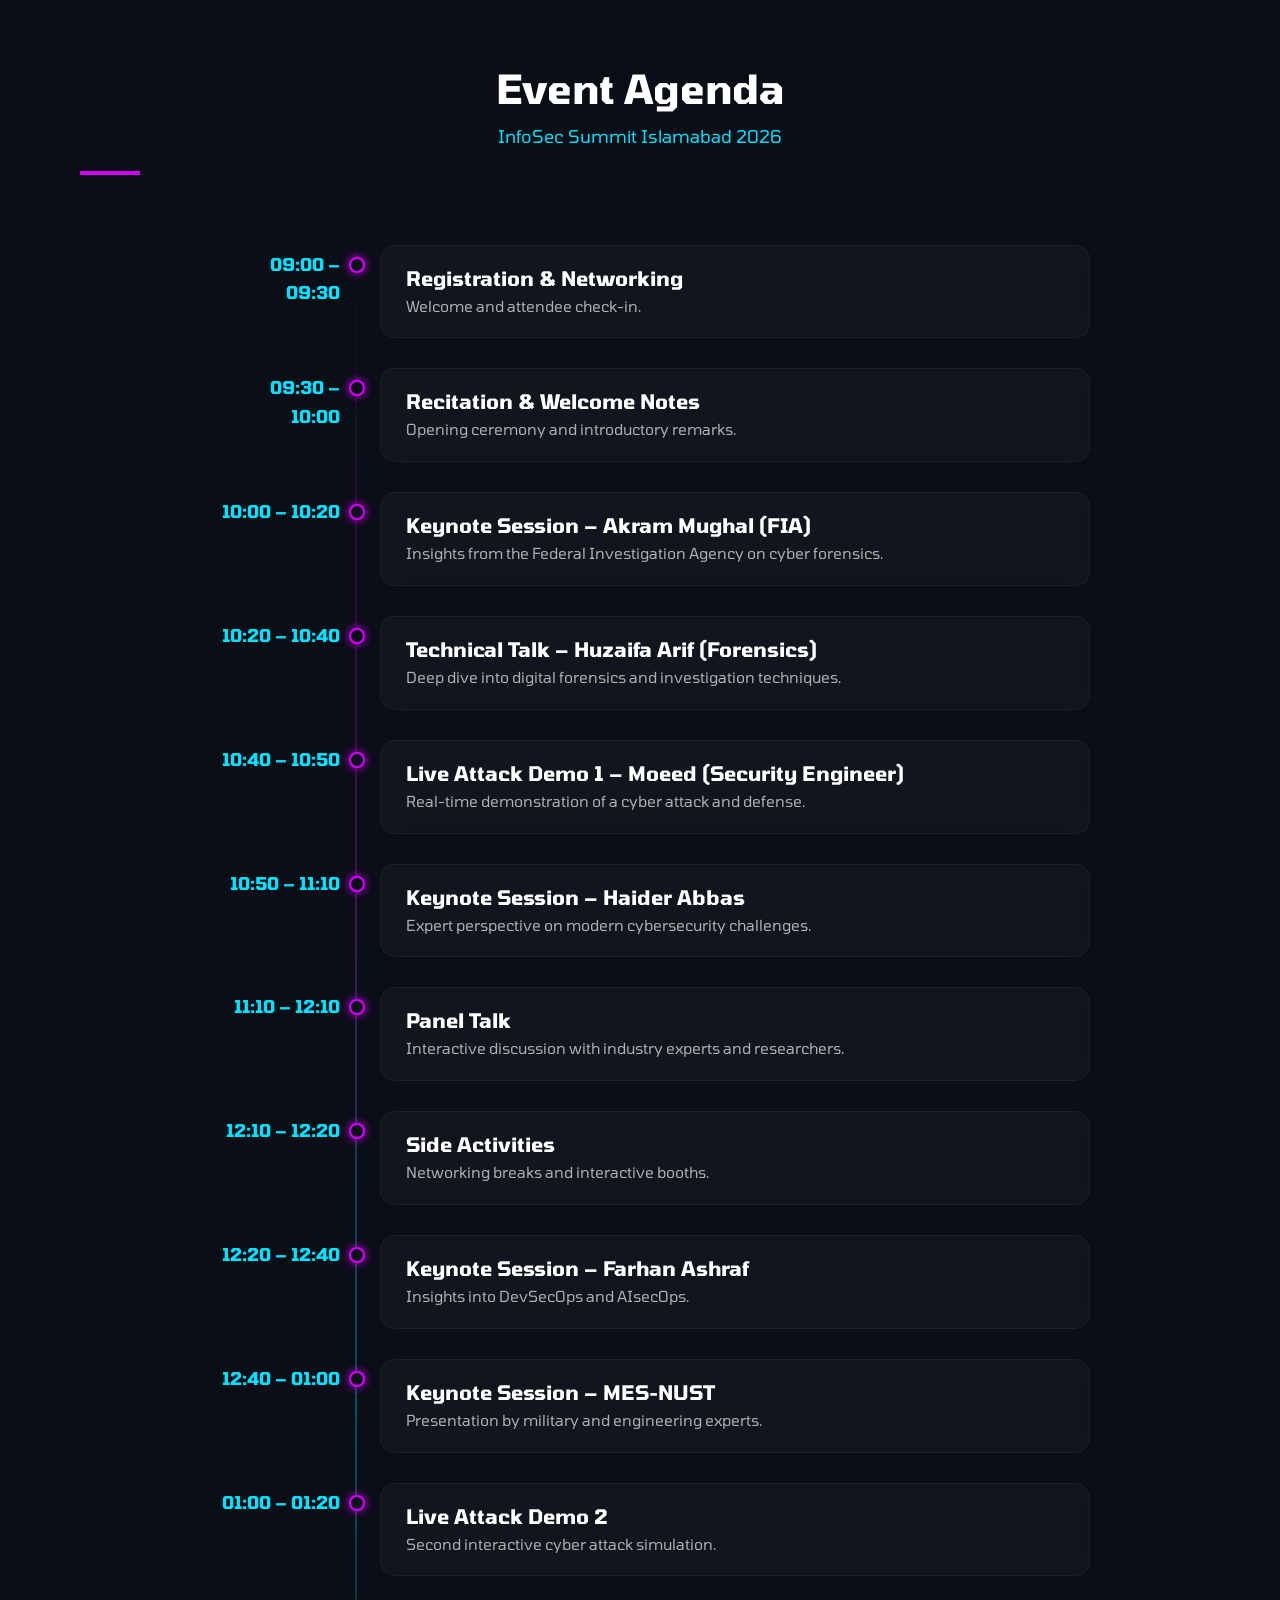
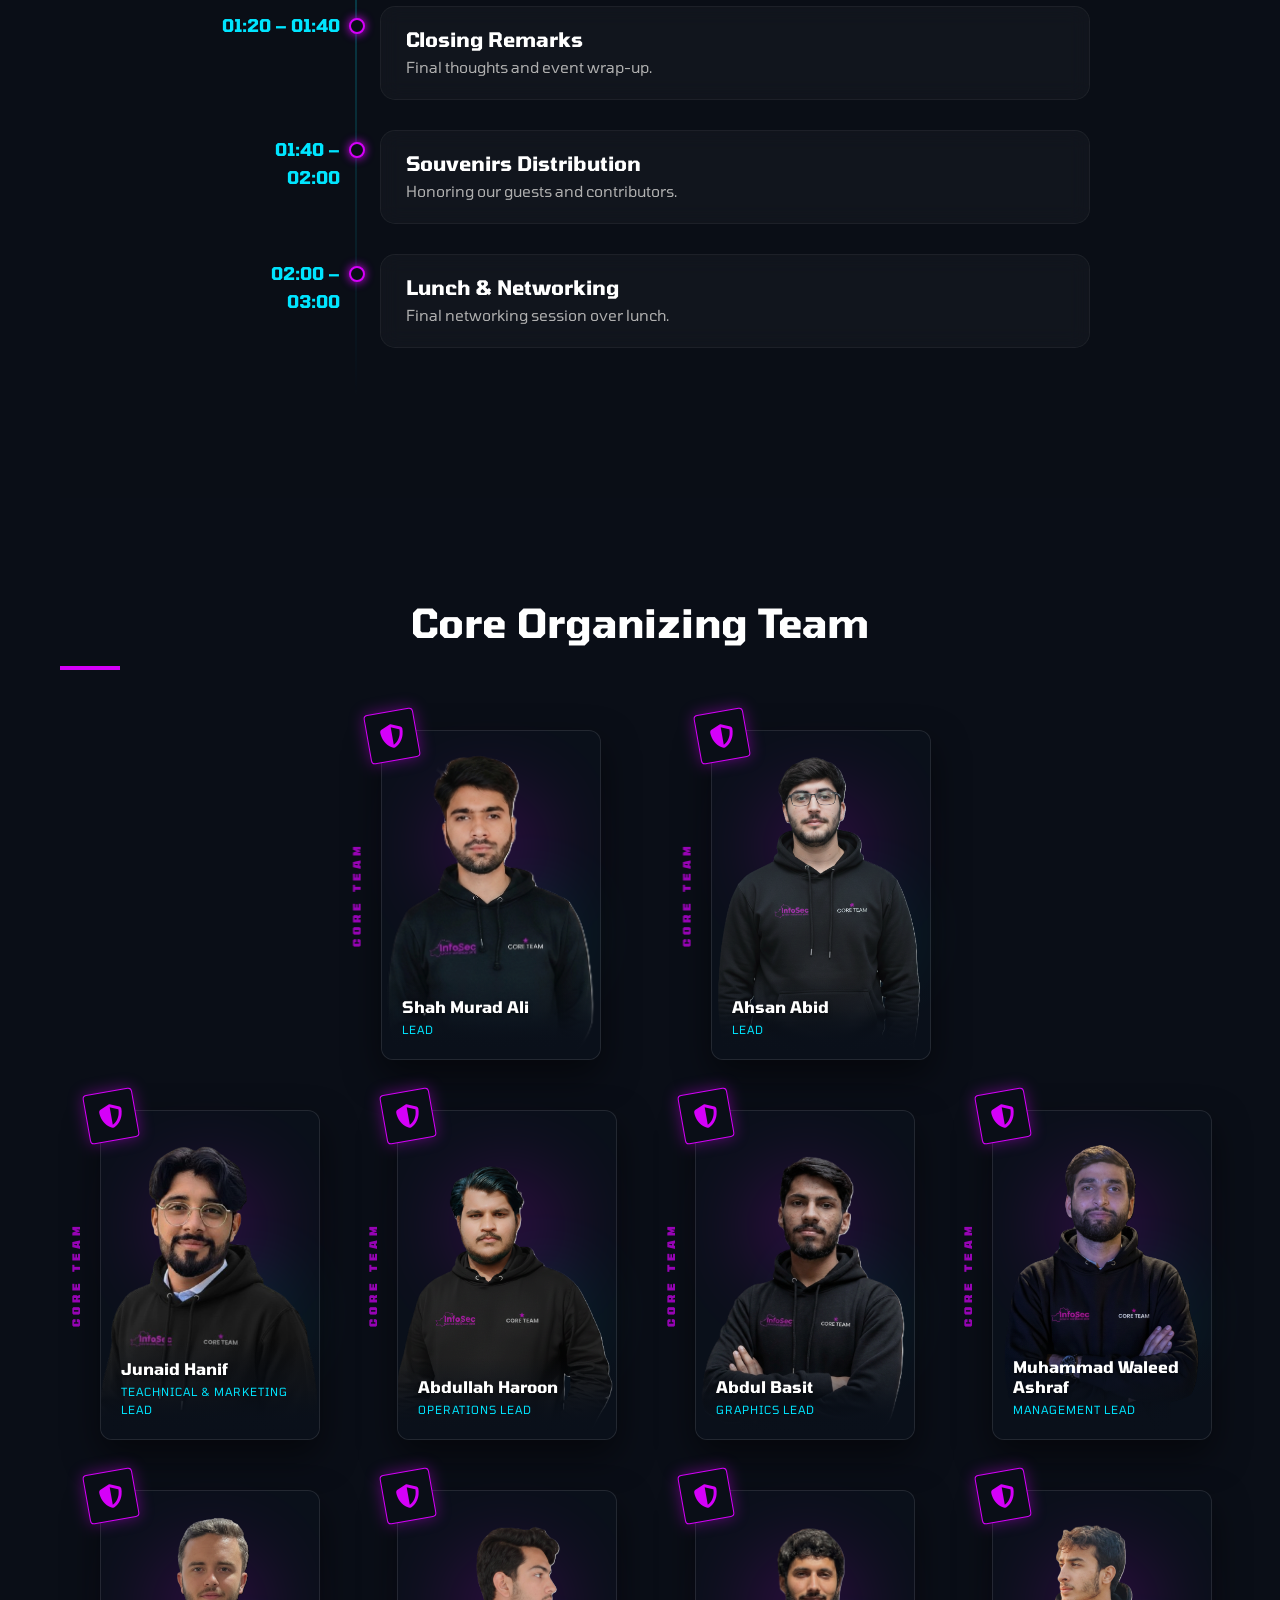
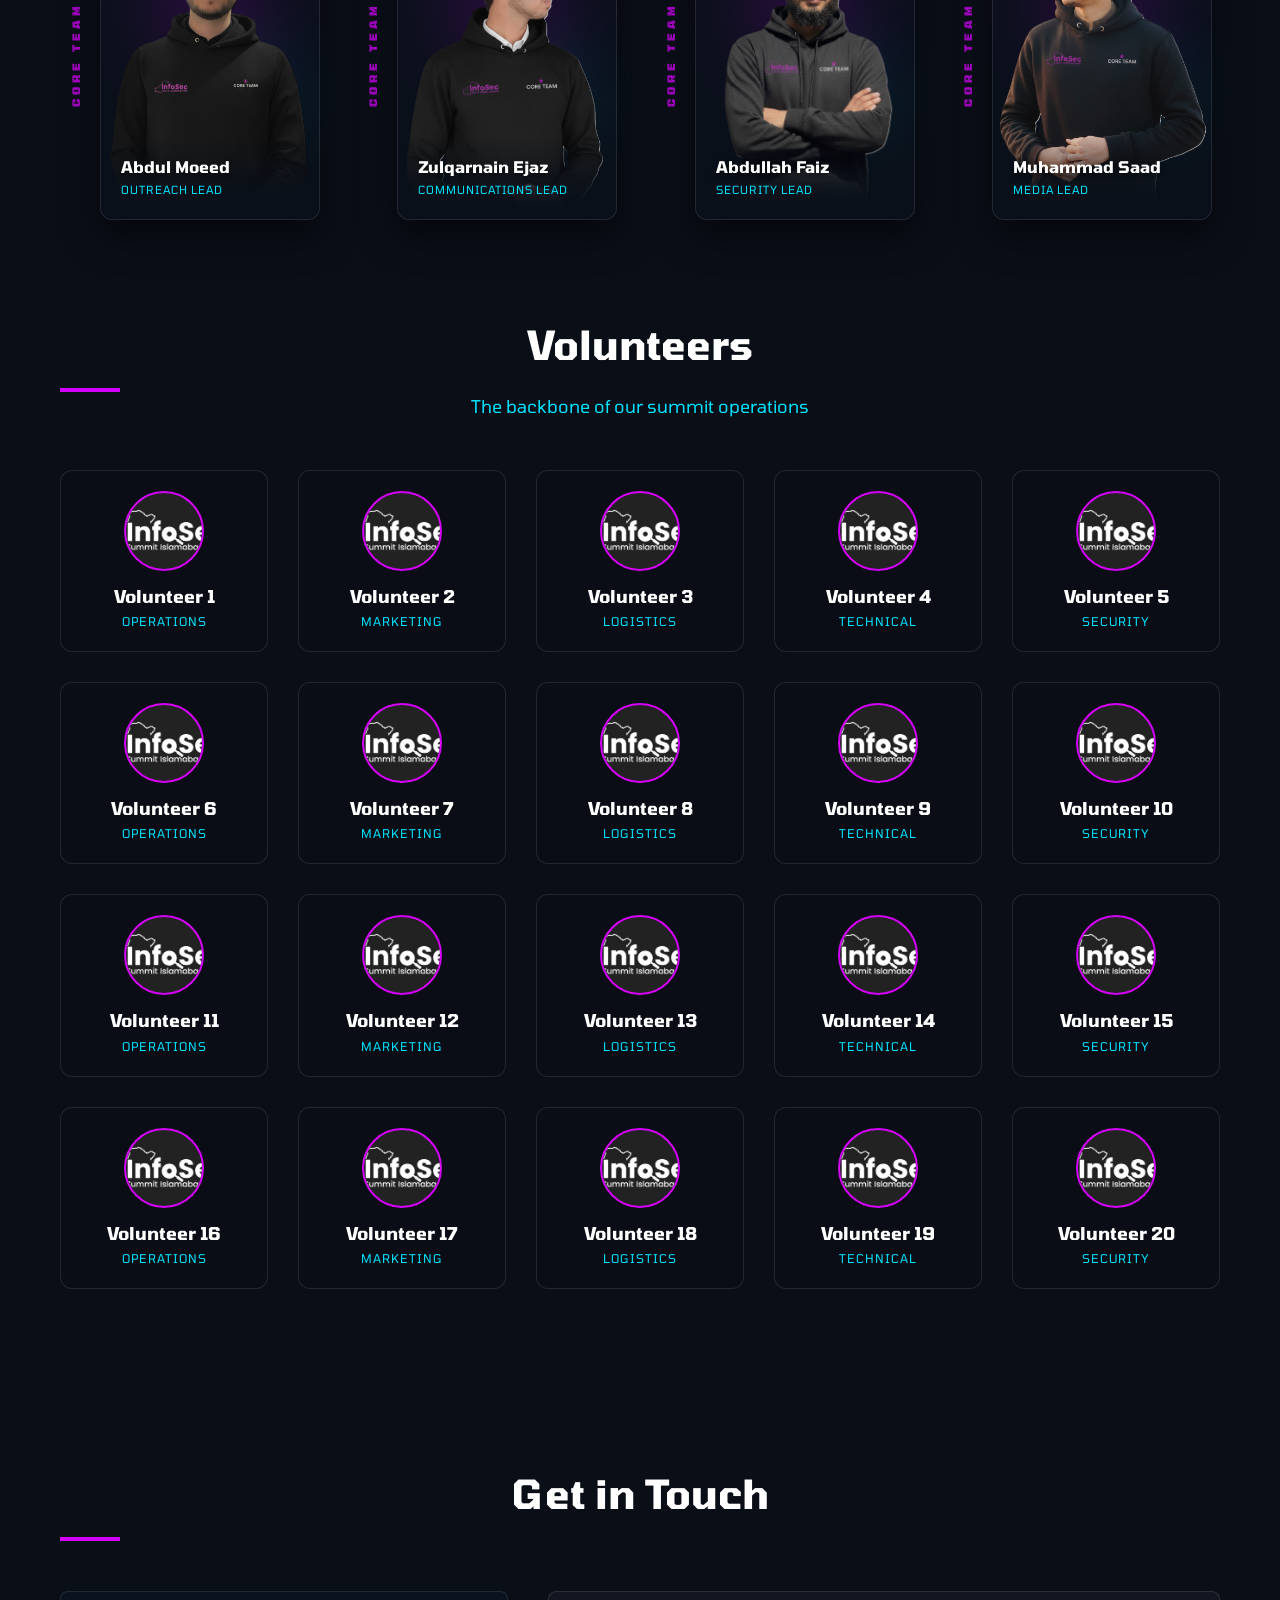
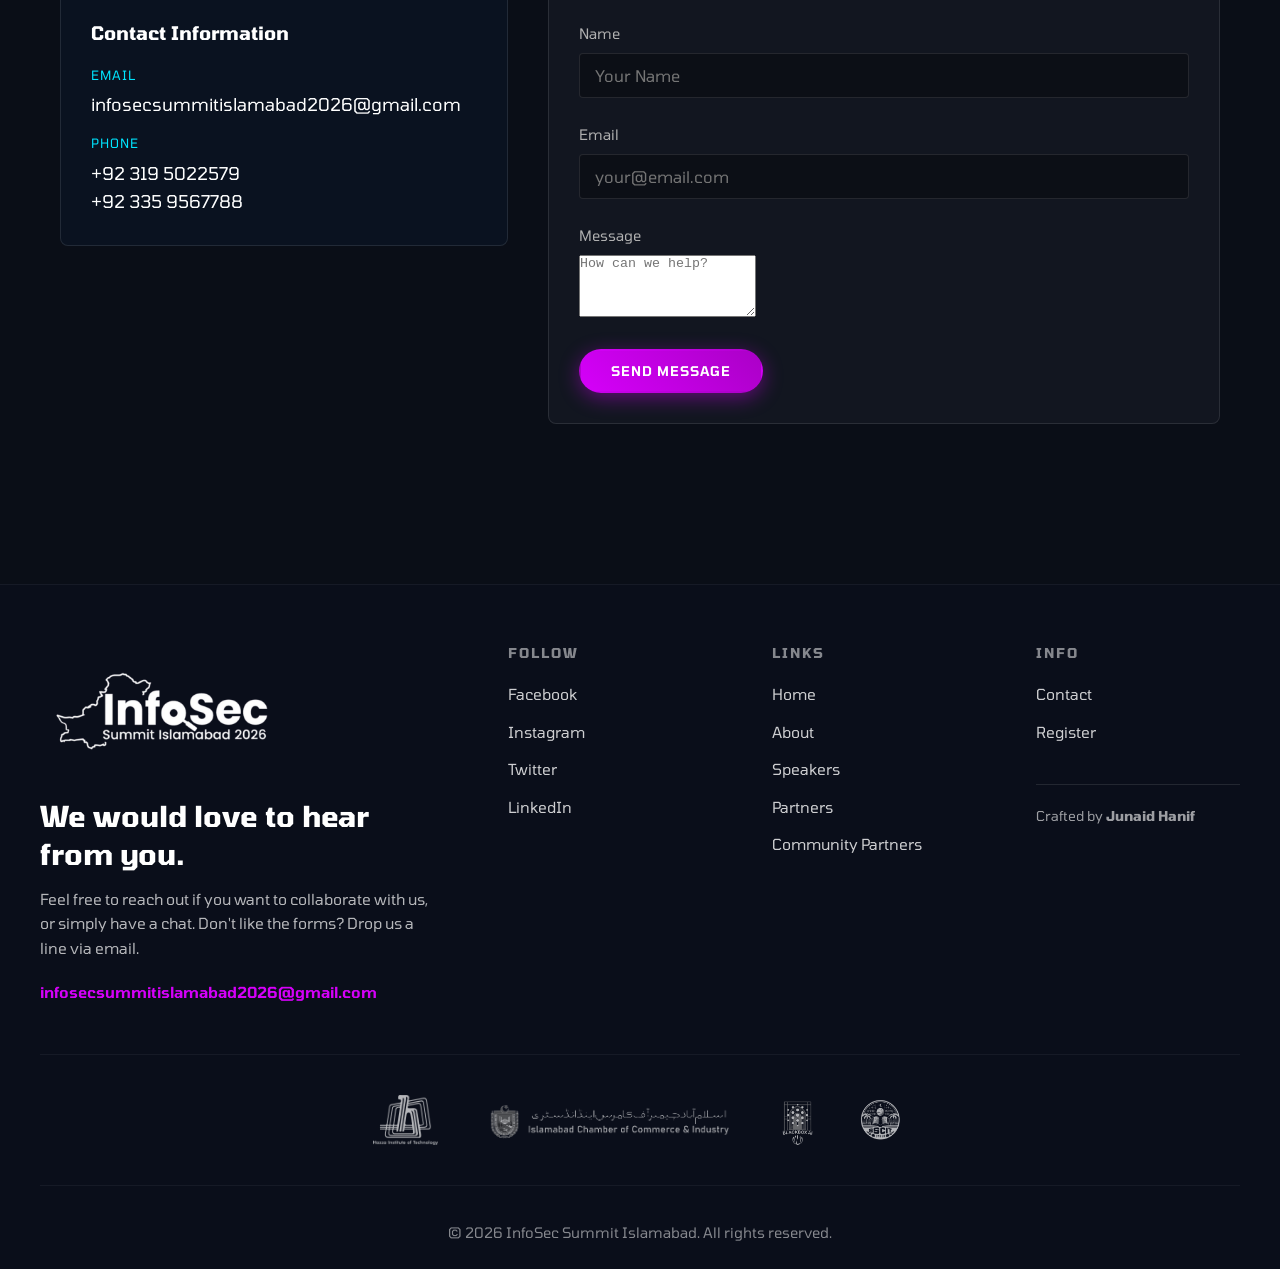
==== commit d5a20913: "Update print statement from 'Hello' to 'Goodbye'" ====
--- a/about.html
+++ b/about.html
@@ -770,7 +770,7 @@
                         </ul>
 
                         <div class="footer-credit">
-                            <p>Crafted by <strong>Junaid hanif</strong></p>
+                            <p>Crafted by <strong><a href="https://www.linkedin.com/in/junaid-hanif-b58110289/"  target="_blank" > Junaid Hanif </a></strong></p>
                         </div>
                     </div>
                 </div>
@@ -797,3 +797,4 @@
 
 </html>
 
+
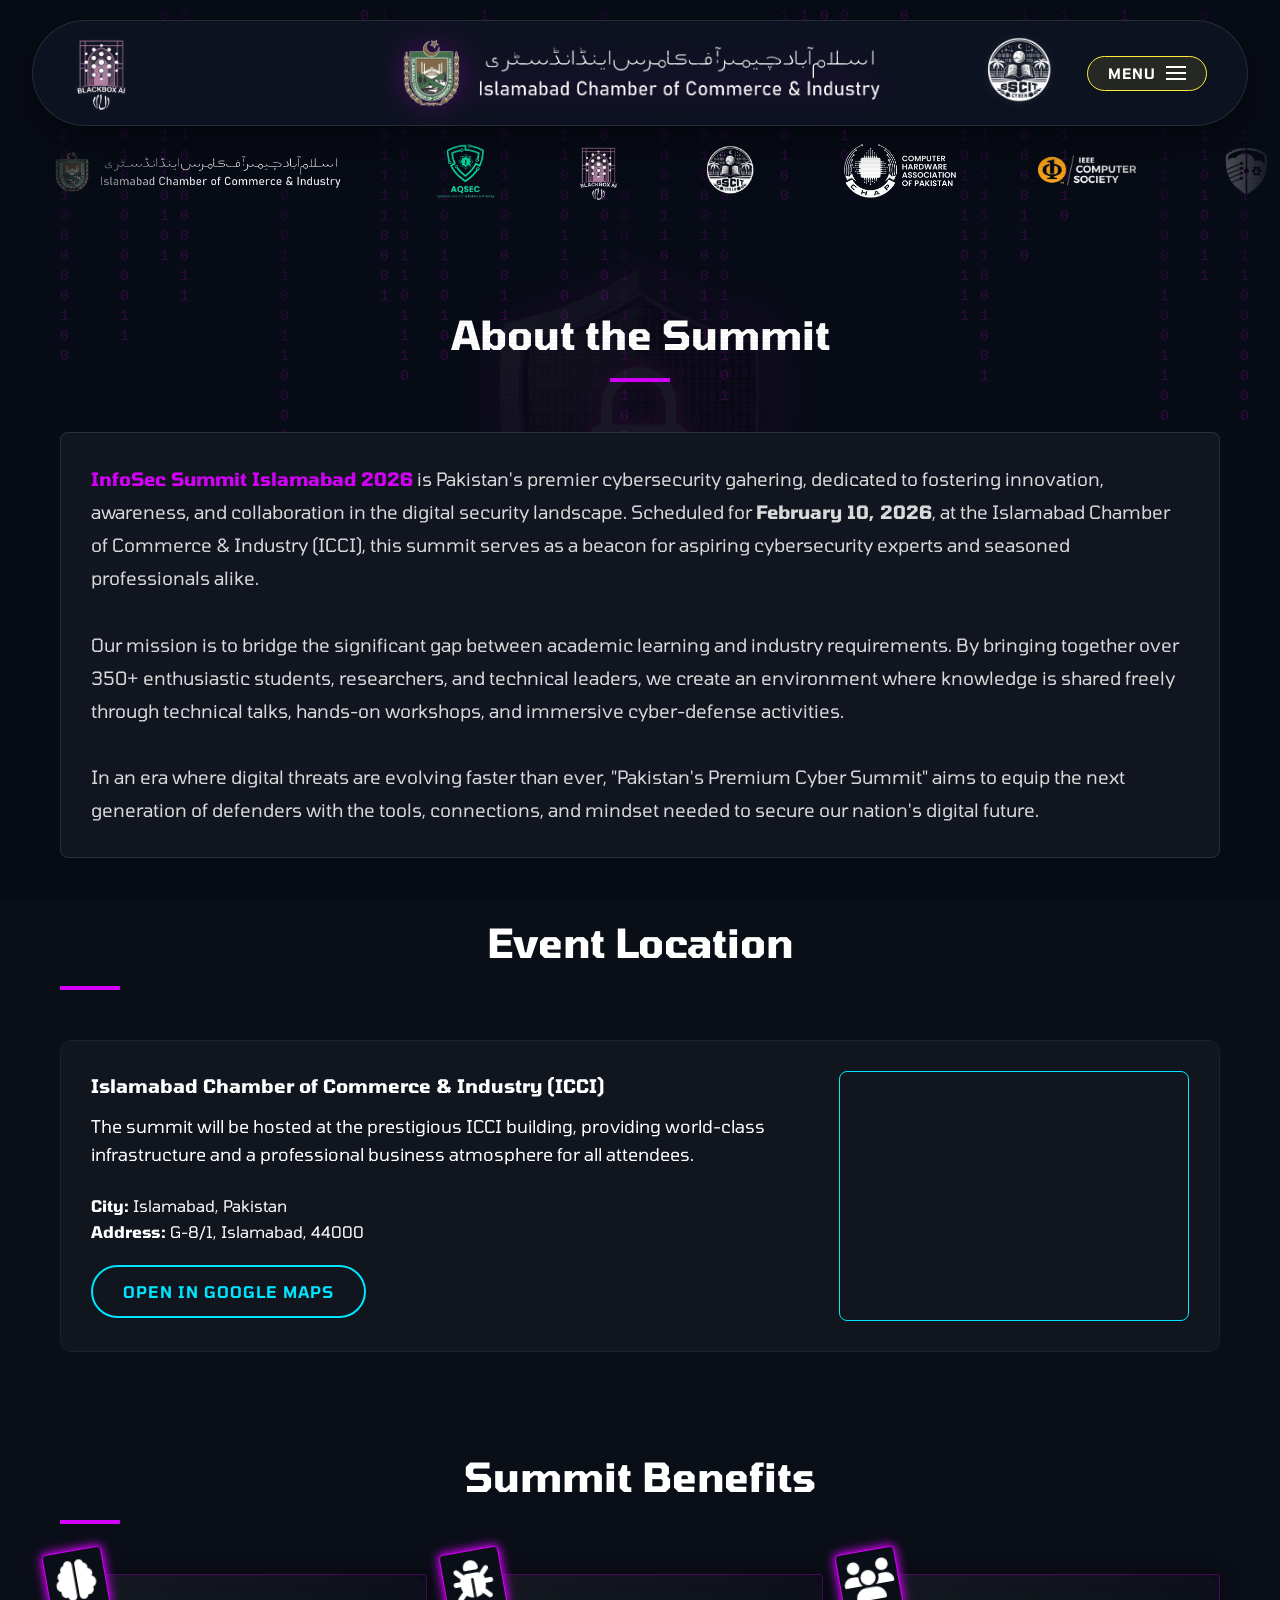
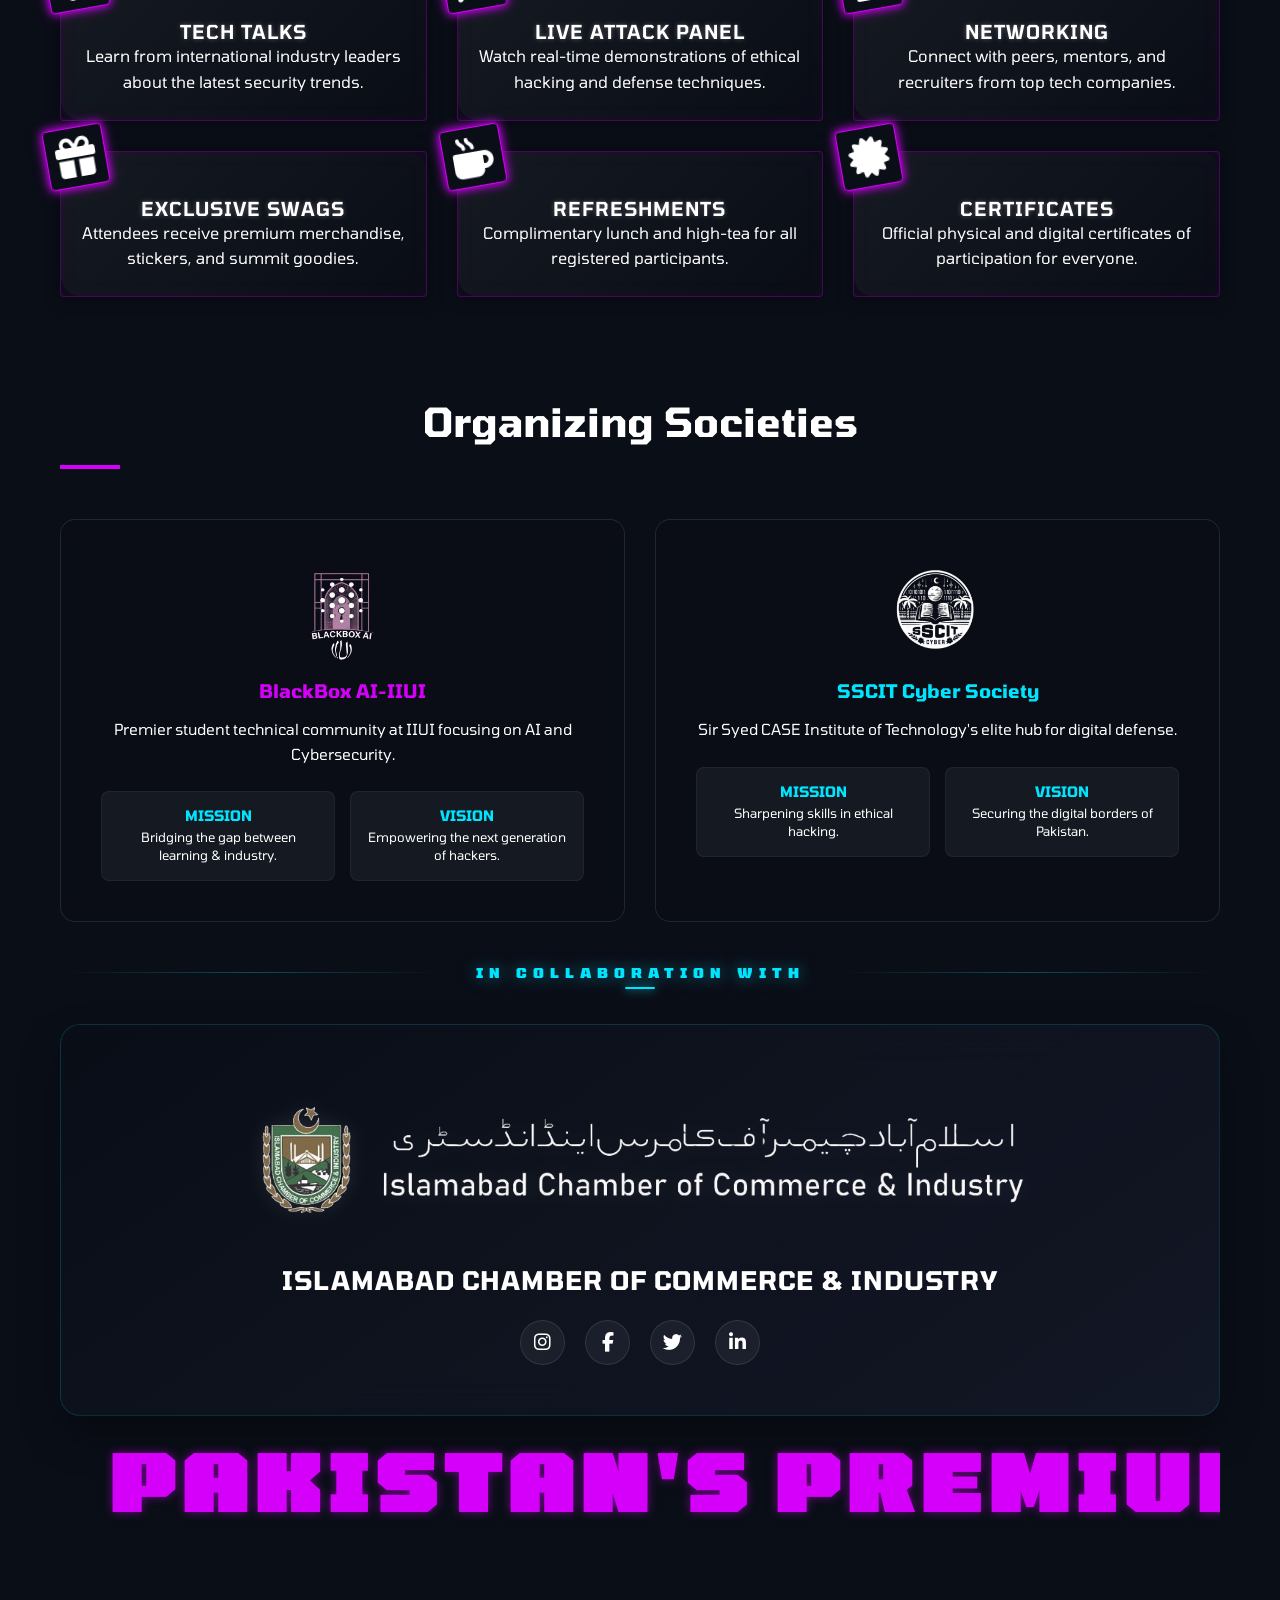
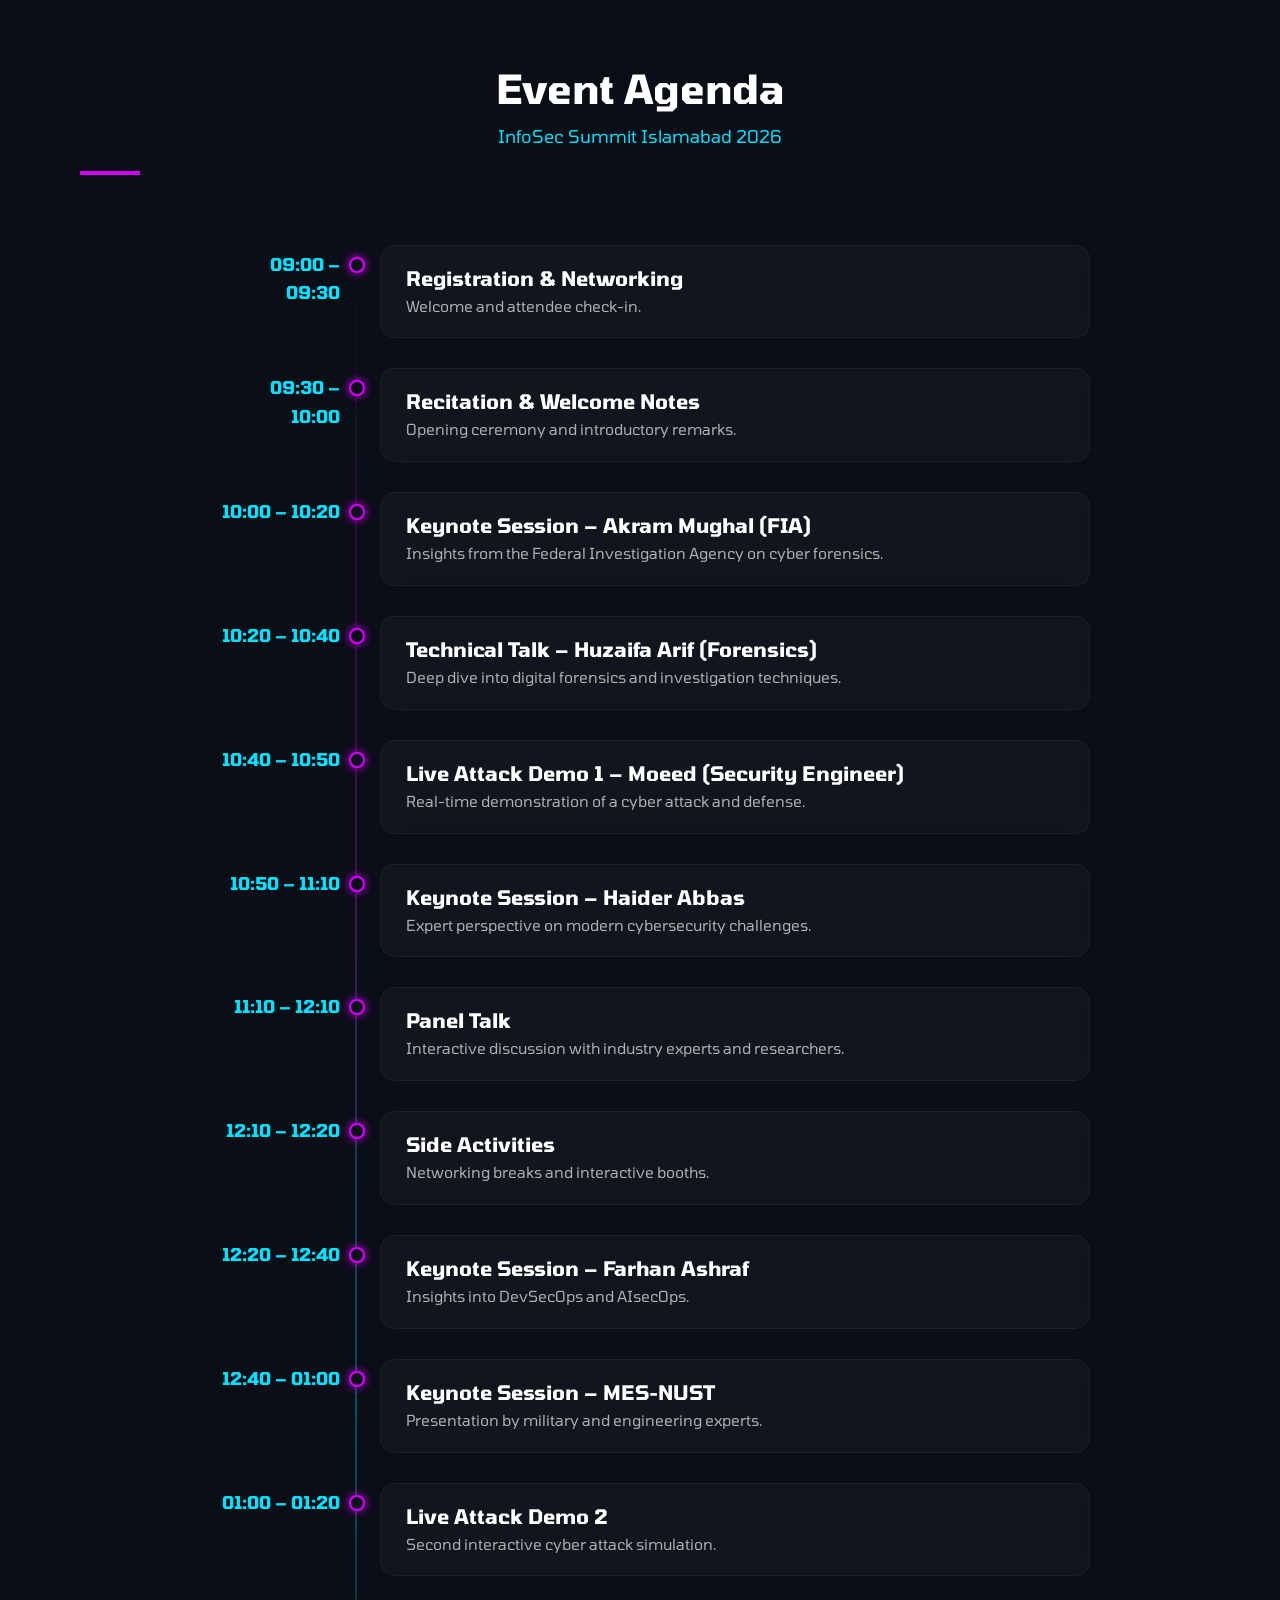
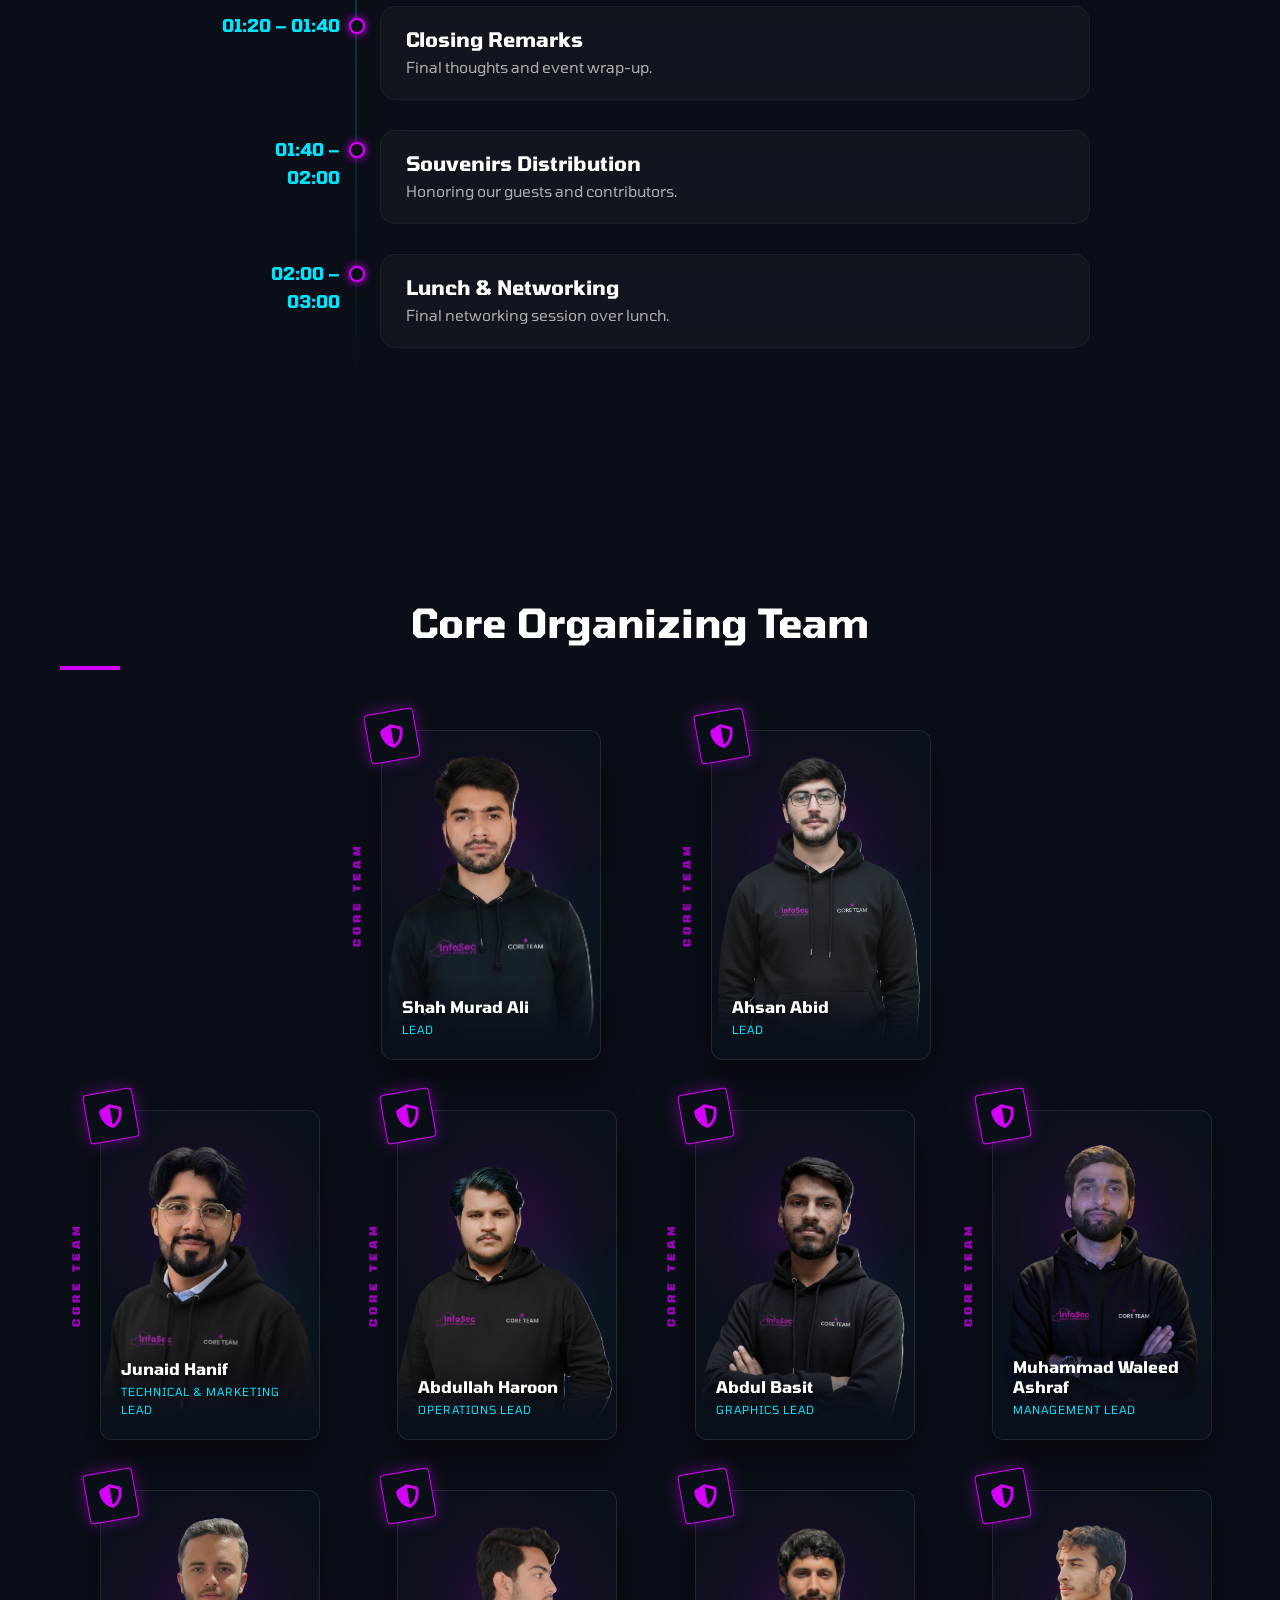
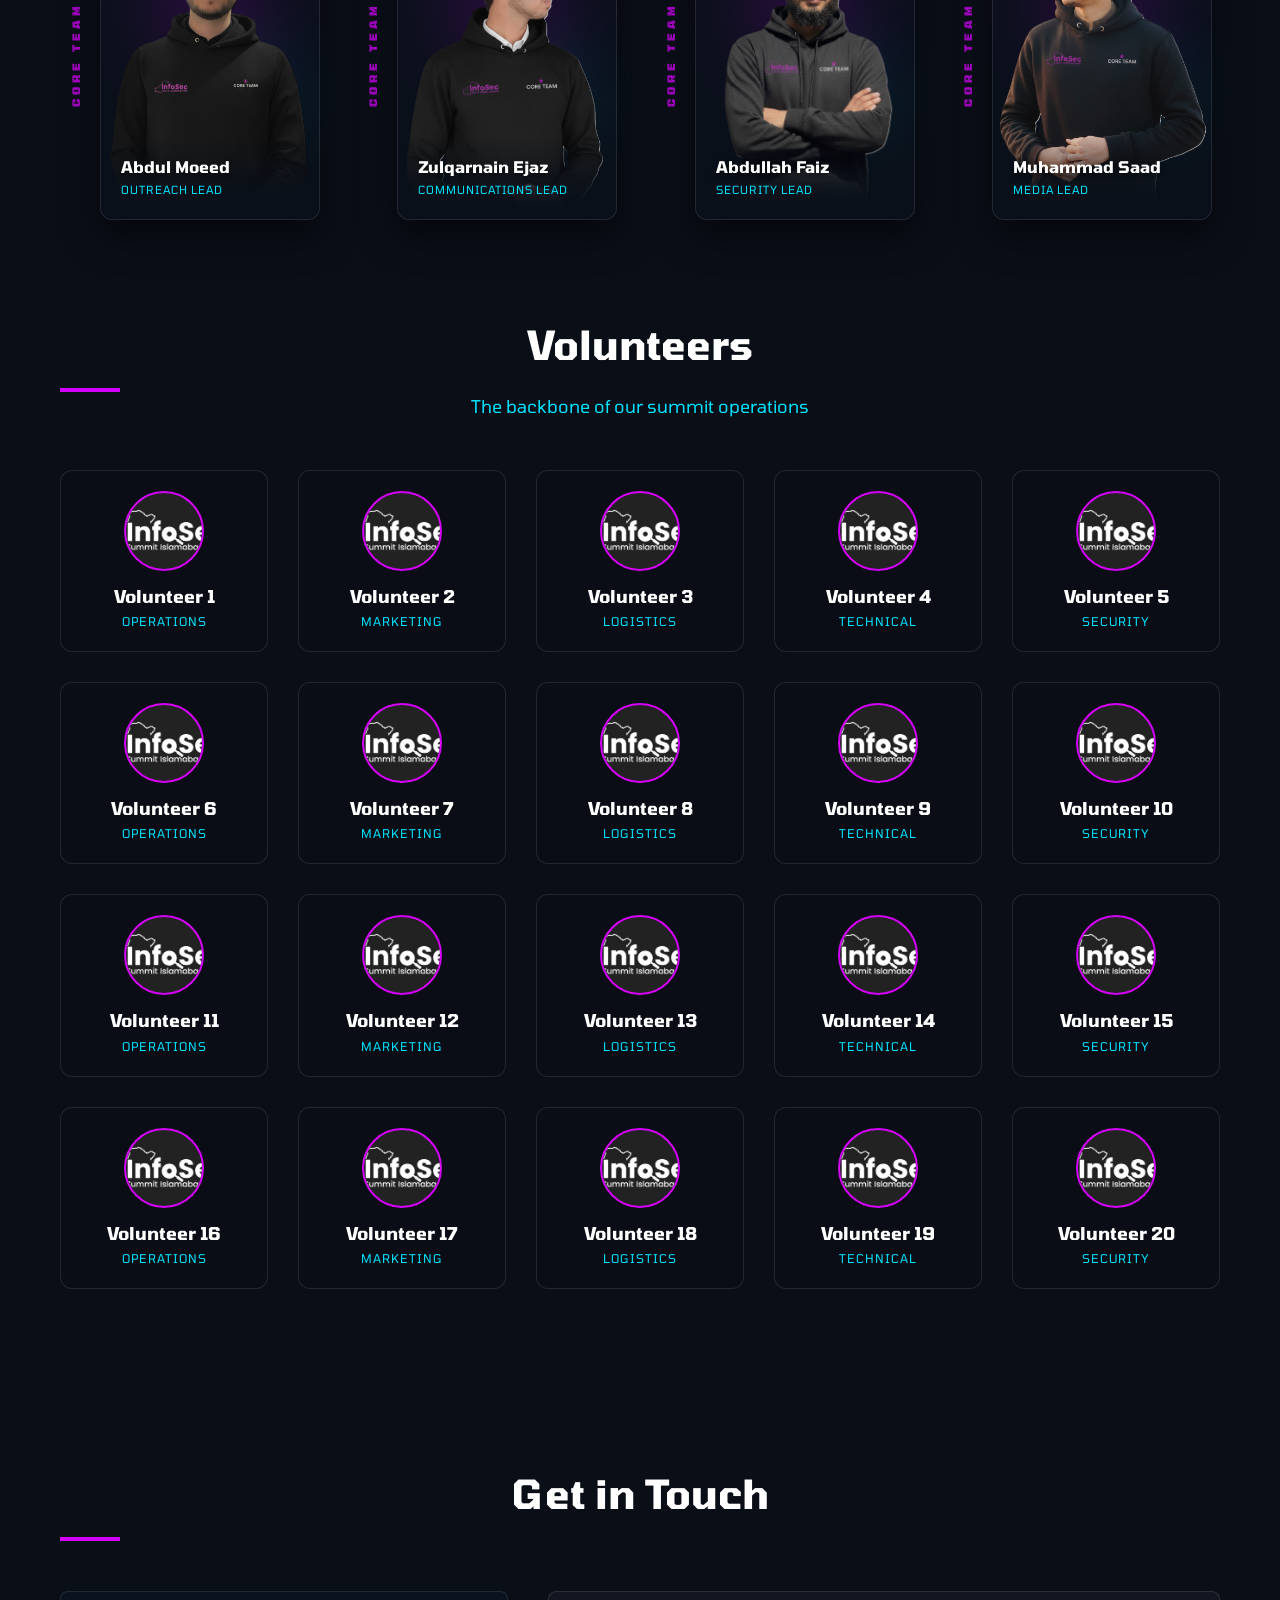
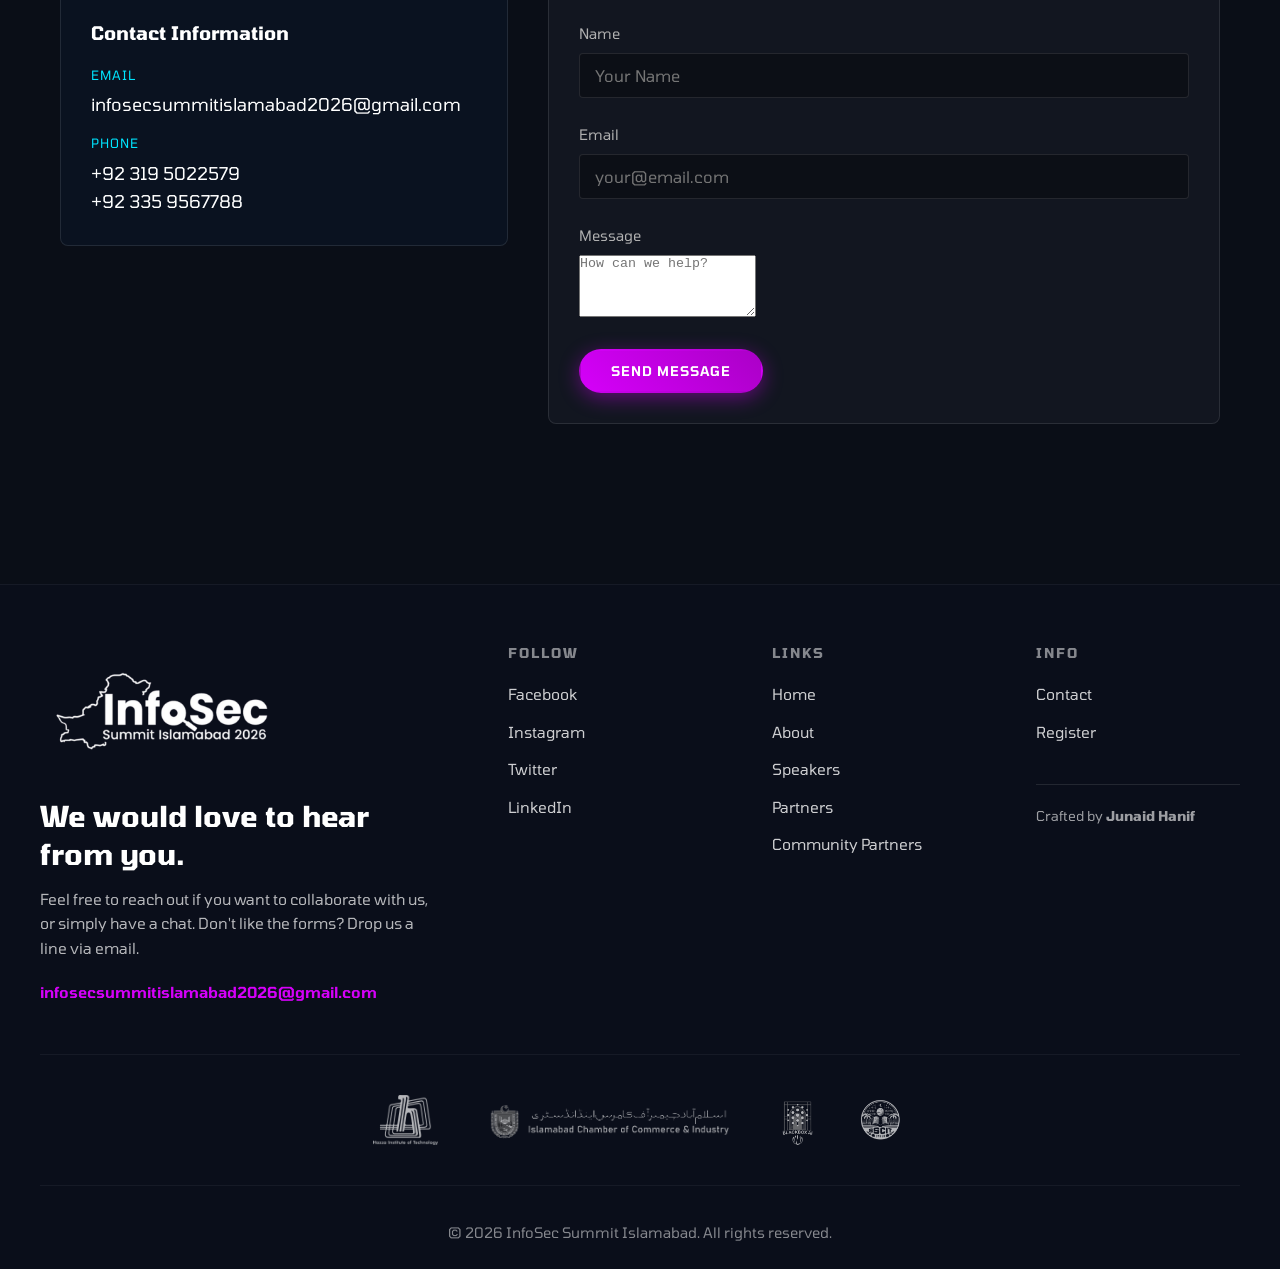
==== commit 9d2a5f3b: "Update about.html" ====
--- a/about.html
+++ b/about.html
@@ -455,7 +455,7 @@
                                 <img src="images/team/JunaidHanif.png" alt="Junaid Hanif" class="team-img">
                                 <div class="team-content">
                                     <h3 class="team-name">Junaid Hanif</h3>
-                                    <p class="team-role">Teachnical & Marketing lead</p>
+                                    <p class="team-role">Technical & Marketing lead</p>
                                     <a href="https://www.linkedin.com/in/junaid-hanif-b58110289/" class="team-linkedin"><i class="fab fa-linkedin-in"></i></a>
                                 </div>
                             </div>
@@ -798,3 +798,4 @@
 </html>
 
 
+
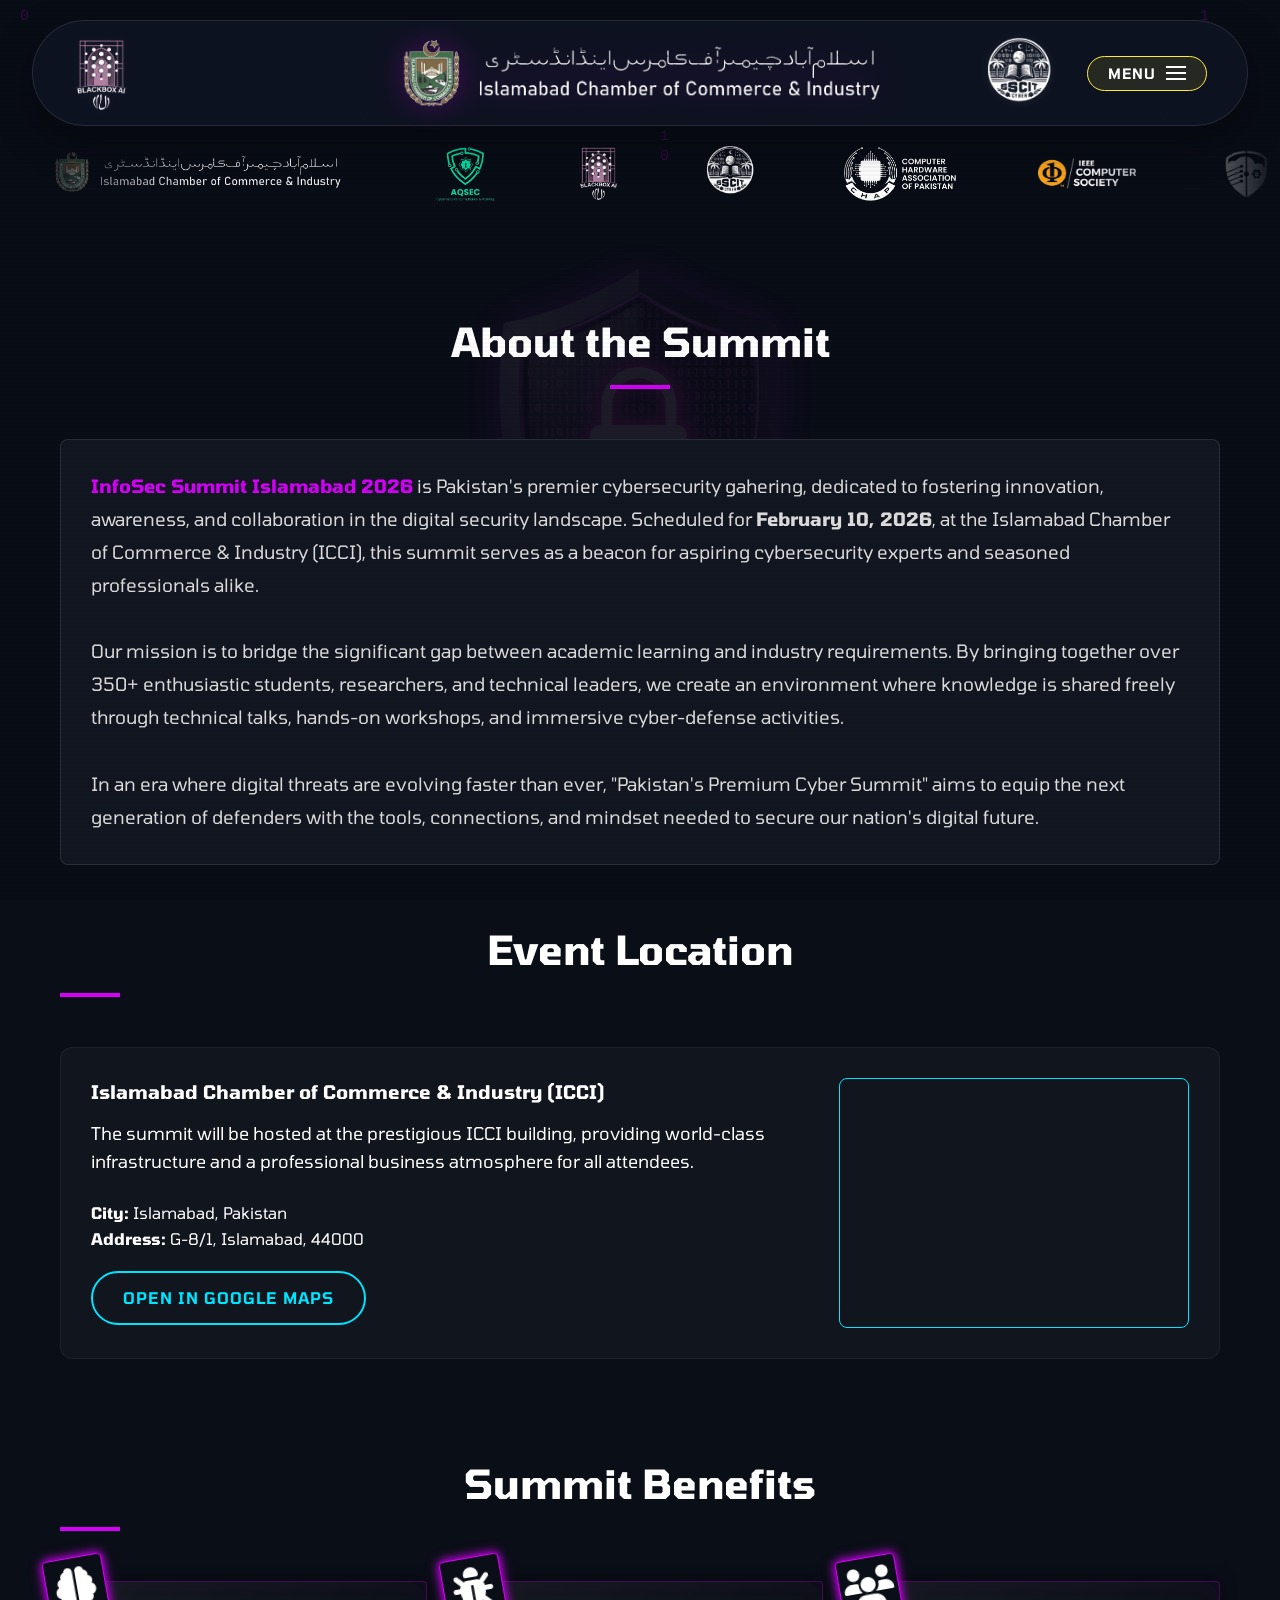
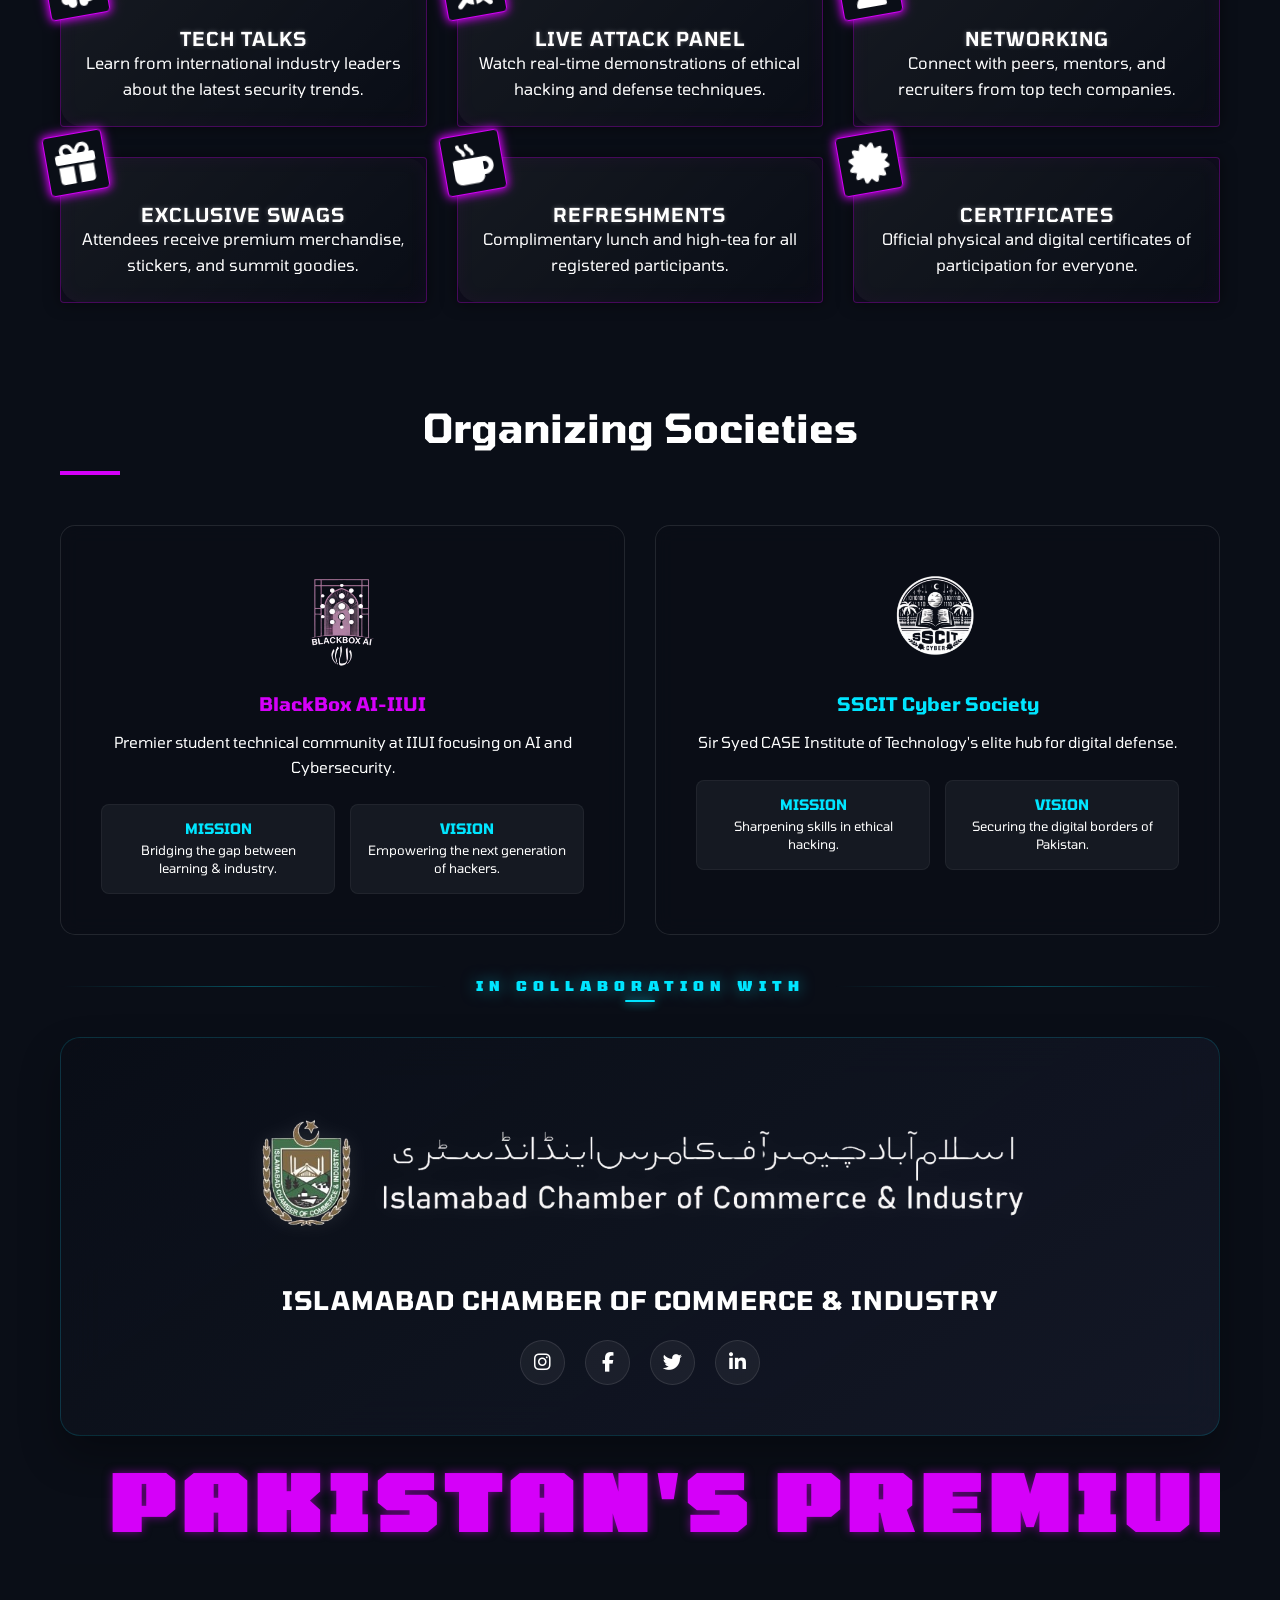
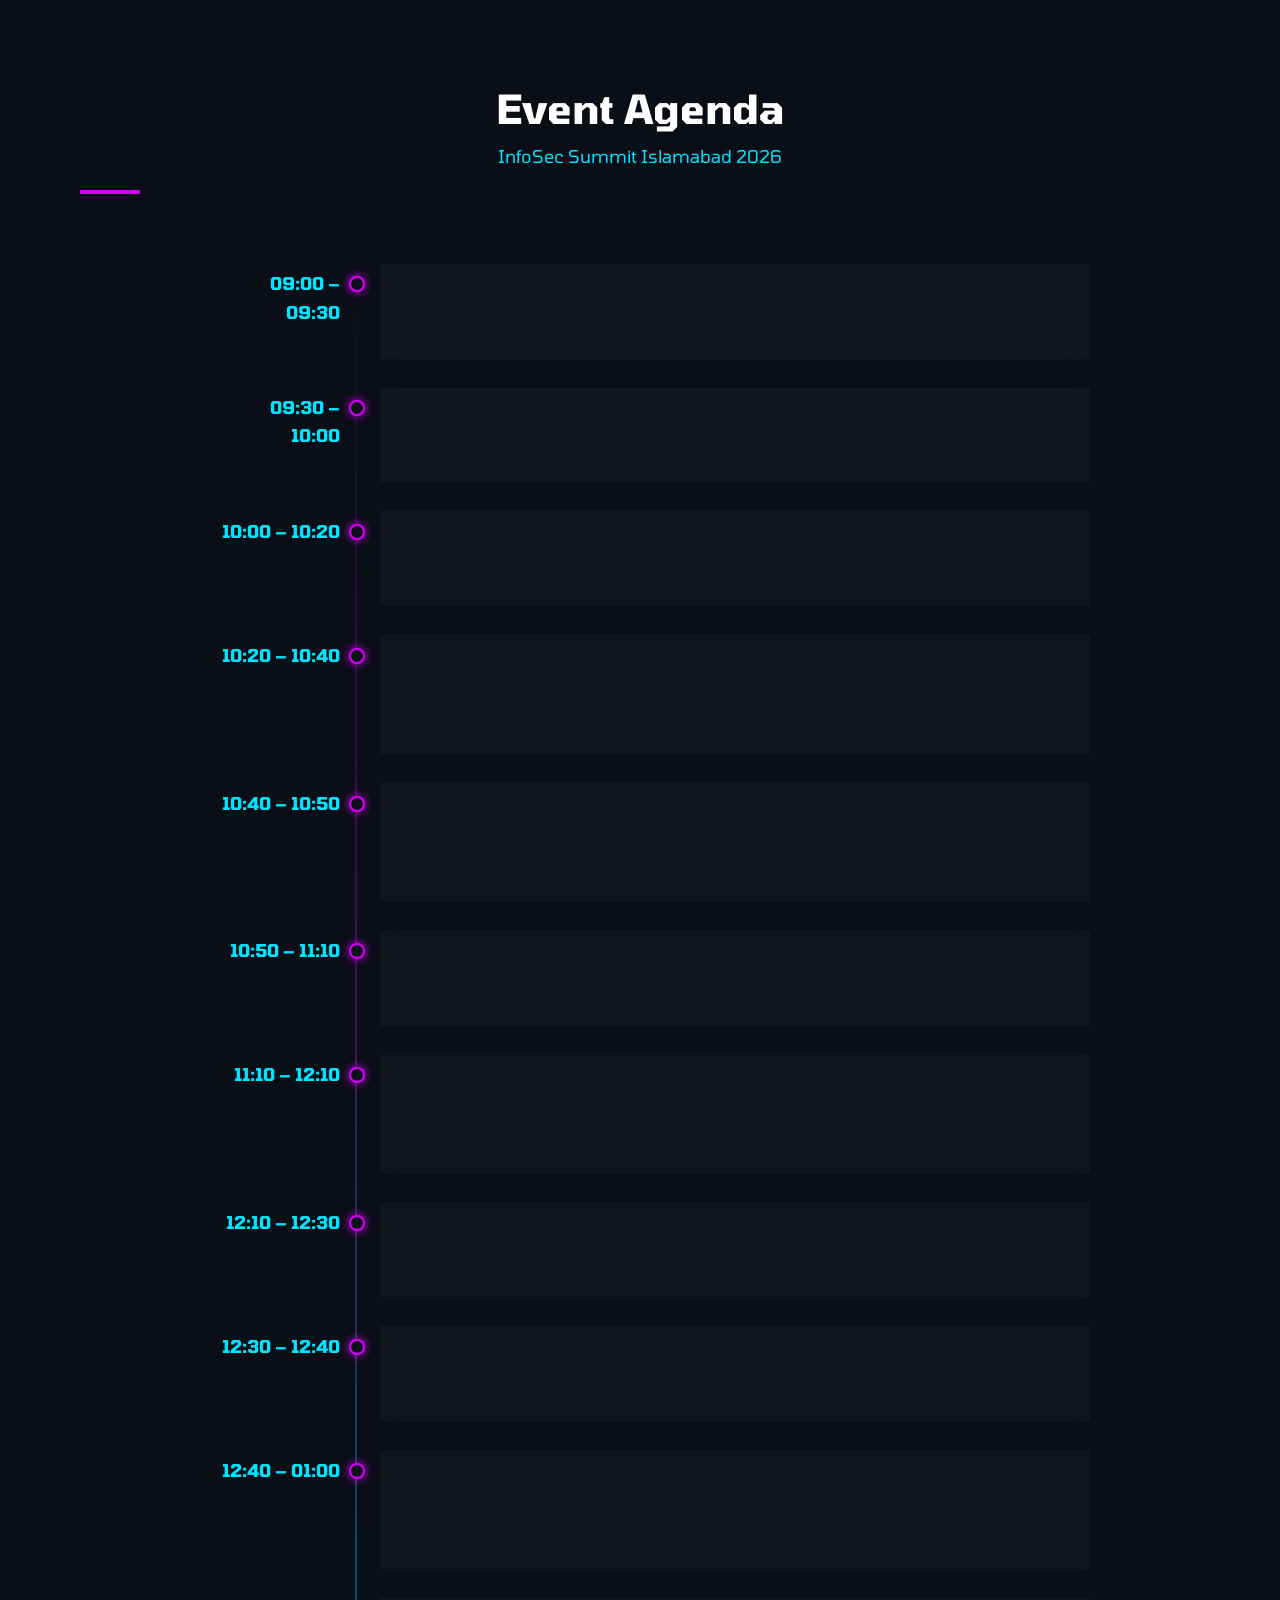
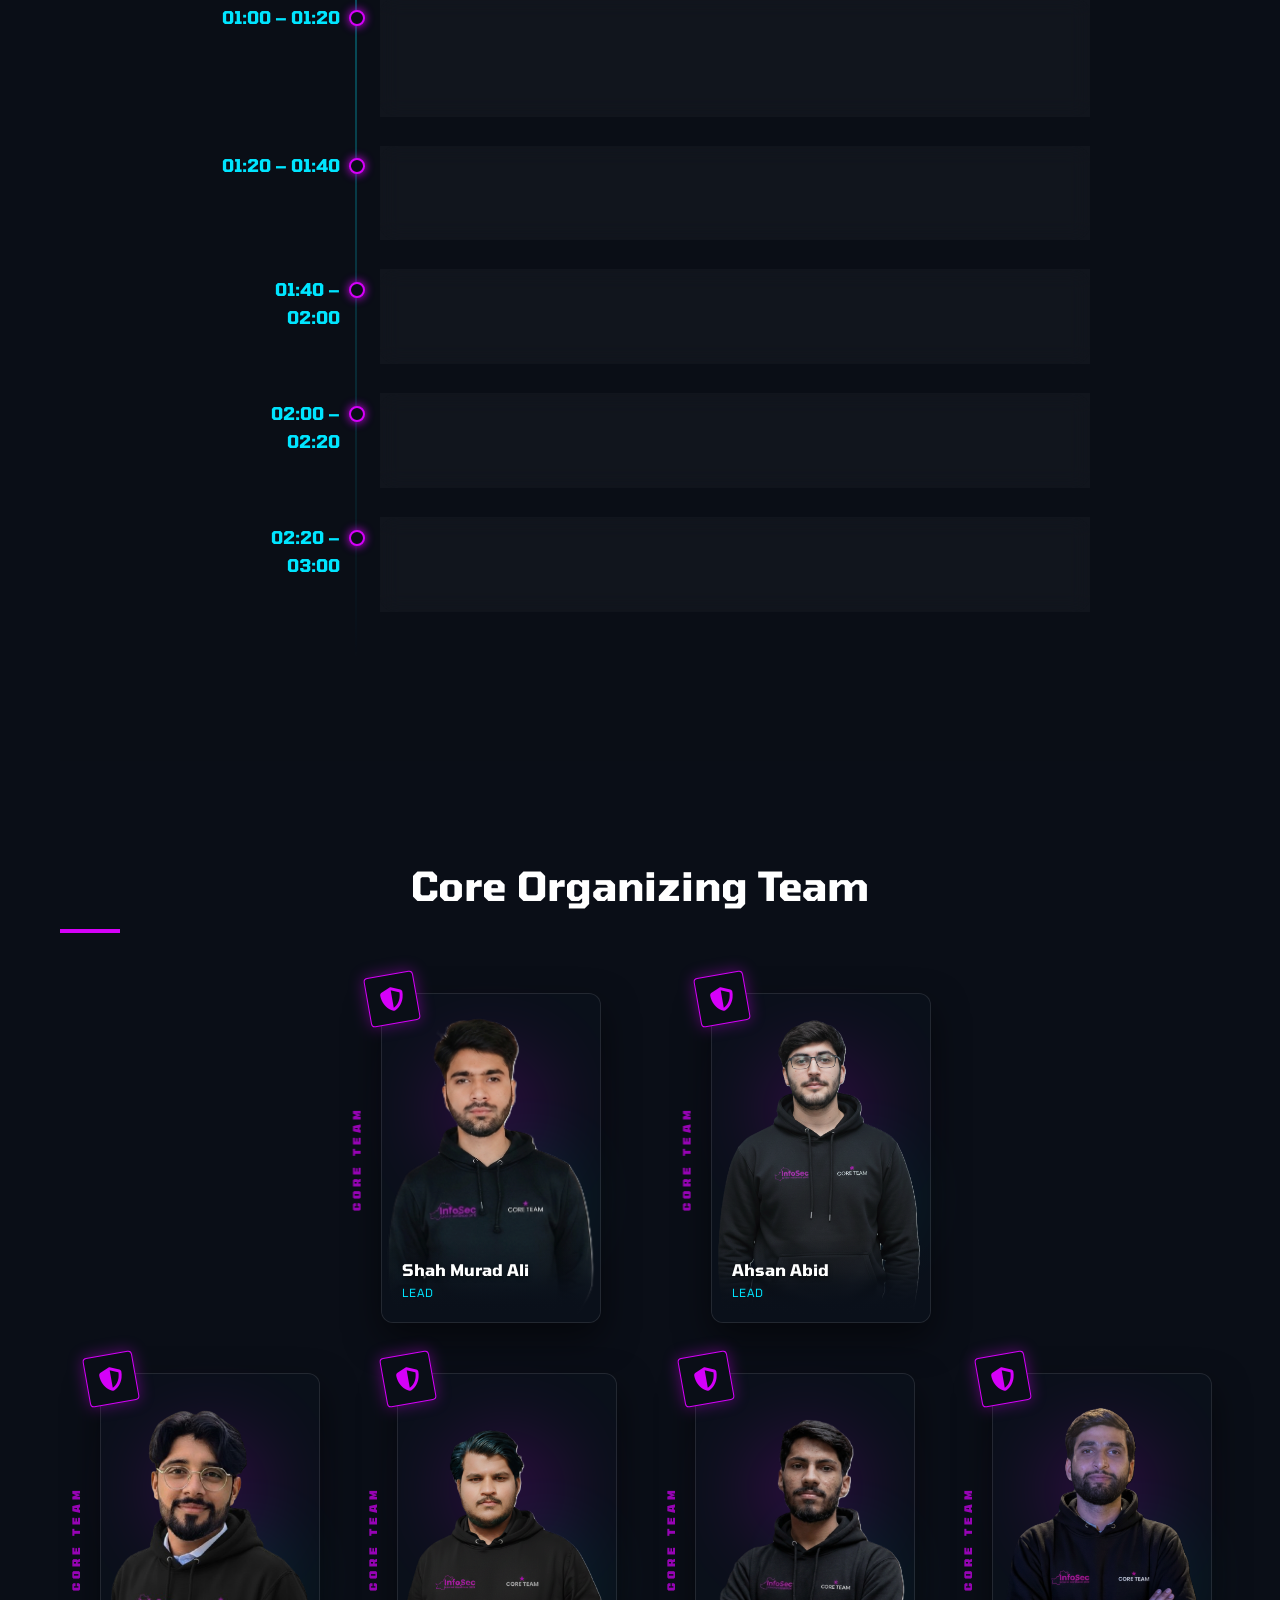
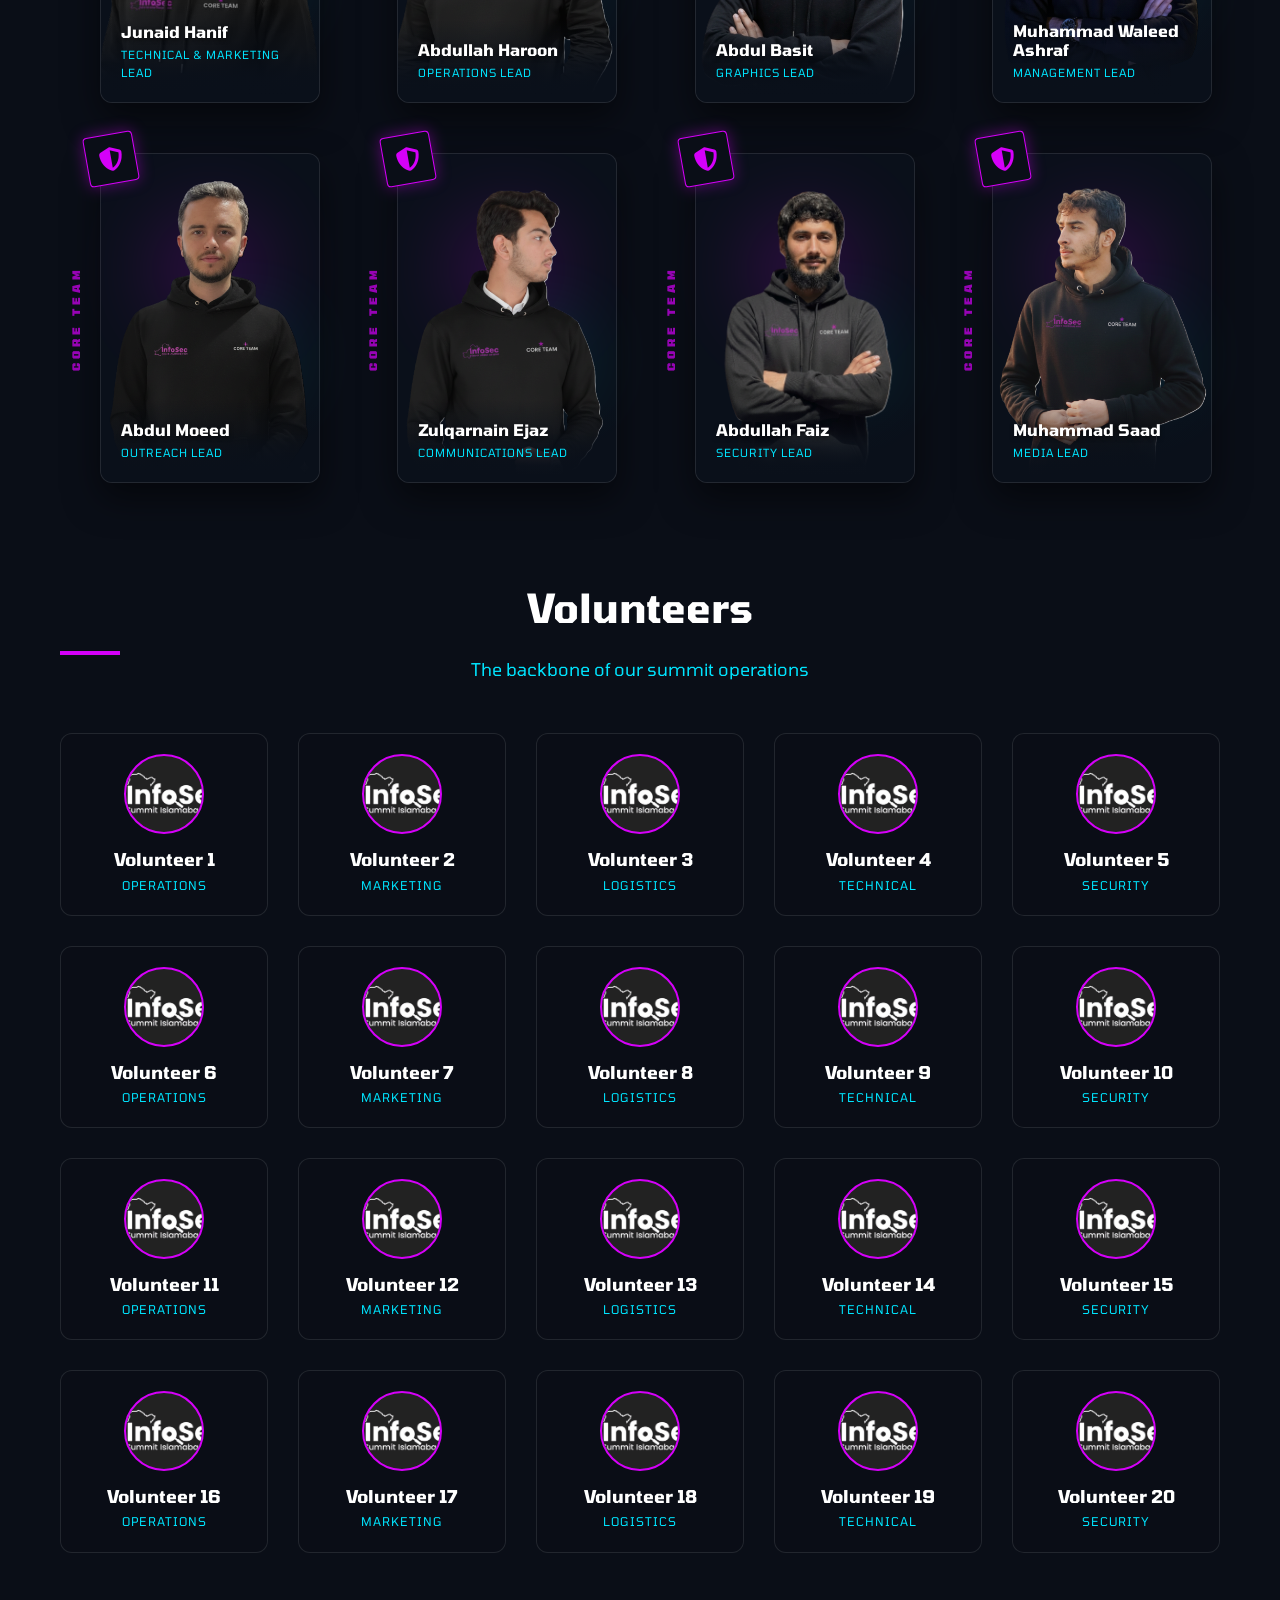
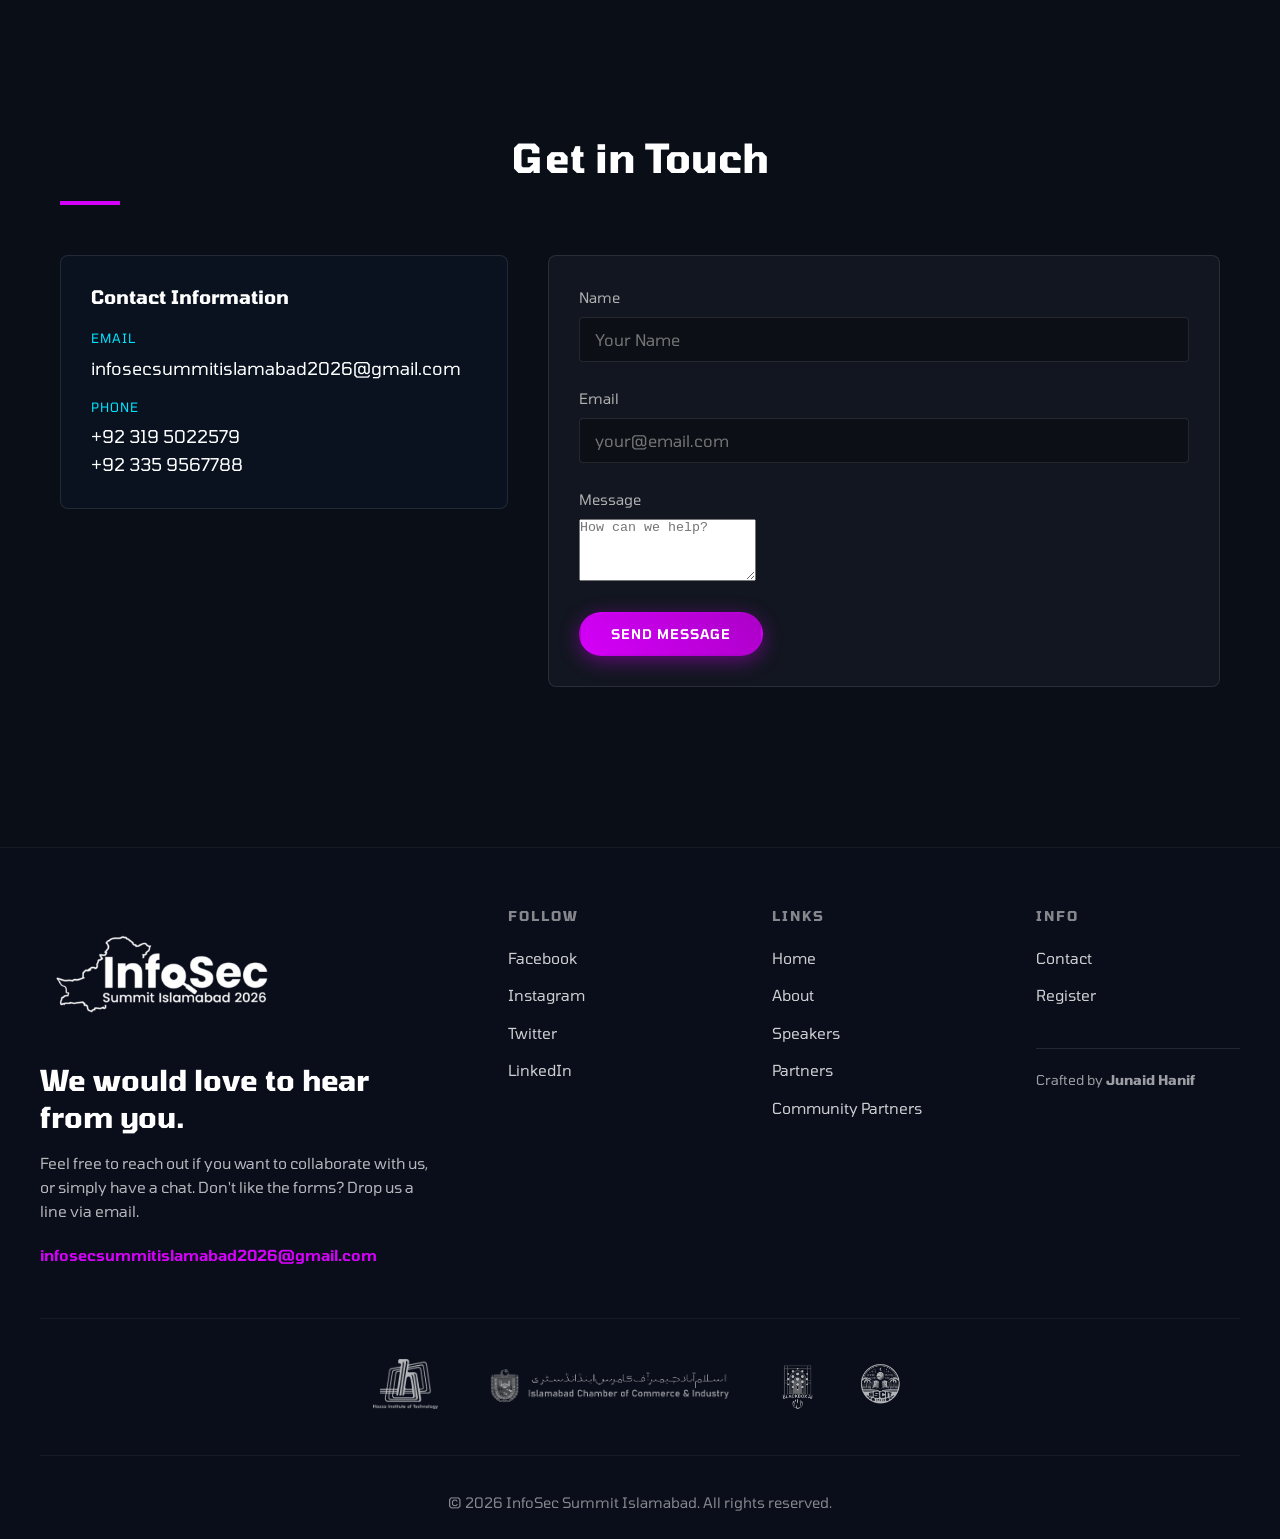
==== commit 84b6b052: "Add files via upload" ====
--- a/about.html
+++ b/about.html
@@ -28,13 +28,15 @@
     <header class="header">
         <div class="header-container">
             <div class="header-left">
-                <a href="#" class="logo-brand"><img src="images/logos/BBAI.png" alt="BBAI Logo"></a>
+                <a href="https://www.instagram.com/bbmavericks_iiui1?igsh=MXh0bWd3YTc0cGpkYg==" target="_blank"
+                    class="logo-brand"><img src="images/logos/BBAI.png" alt="BBAI Logo"></a>
             </div>
             <div class="header-center">
                 <a href="index.html" class="logo-main"><img src="images/logos/ICCI logo.jpeg" alt="ICCI Logo"></a>
             </div>
             <div class="header-right">
-                <a href="#" class="logo-brand"><img src="images/logos/SSCIT.png" alt="SSCIT Logo"></a>
+                <a href="https://www.instagram.com/sscitcybersociety?igsh=dGhmN2piczU4Y2xn" target="_blank"
+                    class="logo-brand"><img src="images/logos/SSCIT.png" alt="SSCIT Logo"></a>
                 <button class="menu-toggle" id="menuToggle">
                     <span>Menu</span>
                     <div class="hamburger">
@@ -67,30 +69,38 @@
         <div class="sponsor-runner-divider">
             <div class="runner-track">
                 <div class="runner-inner">
-                    <img src="images/logos/ICCI logo.jpeg" alt="Sponsor">
+                    <a href="https://www.instagram.com/islamabadchamberofcommerce?igsh=MWR4M292ZDRwZ2RyMA=="
+                        target="_blank"><img src="images/logos/ICCI logo.jpeg" alt="Sponsor"></a>
                     <img src="images/logos/AQSEC.png" alt="Sponsor">
-                    <img src="images/logos/BBAI.png" alt="Sponsor">
-                    <img src="images/logos/SSCIT.png" alt="Sponsor">
+                    <a href="https://www.instagram.com/bbmavericks_iiui1?igsh=MXh0bWd3YTc0cGpkYg==" target="_blank"><img
+                            src="images/logos/BBAI.png" alt="Sponsor"></a>
+                    <a href="https://www.instagram.com/sscitcybersociety?igsh=dGhmN2piczU4Y2xn" target="_blank"><img
+                            src="images/logos/SSCIT.png" alt="Sponsor"></a>
                     <img src="images/logos/ComputerAssociationPakistan.png" alt="Sponsor">
                     <img src="images/logos/IEEE_ComputerSociety.png" alt="Sponsor">
                     <img src="images/logos/CNSP.png" alt="Sponsor">
                     <img src="images/logos/SheSec Pakistan.png" alt="Sponsor">
                     <img src="images/logos/CITALDEL.png" alt="Sponsor">
                     <img src="images/logos/The Computer Science Society Logo.gif" alt="Sponsor">
-                    <img src="images/logos/Hazza%20Institute%20of%20Technology%20%20.png" alt="Sponsor">
+                    <a href="https://hazzainstitute.org/" target="_blank"><img
+                            src="images/logos/Hazza%20Institute%20of%20Technology%20%20.png" alt="Sponsor"></a>
                     <img src="images/logos/Korneez.png" alt="Sponsor">
                     <!-- Clones -->
-                    <img src="images/logos/ICCI logo.jpeg" alt="Sponsor">
+                    <a href="https://www.instagram.com/islamabadchamberofcommerce?igsh=MWR4M292ZDRwZ2RyMA=="
+                        target="_blank"><img src="images/logos/ICCI logo.jpeg" alt="Sponsor"></a>
                     <img src="images/logos/AQSEC.png" alt="Sponsor">
-                    <img src="images/logos/BBAI.png" alt="Sponsor">
-                    <img src="images/logos/SSCIT.png" alt="Sponsor">
+                    <a href="https://www.instagram.com/bbmavericks_iiui1?igsh=MXh0bWd3YTc0cGpkYg==" target="_blank"><img
+                            src="images/logos/BBAI.png" alt="Sponsor"></a>
+                    <a href="https://www.instagram.com/sscitcybersociety?igsh=dGhmN2piczU4Y2xn" target="_blank"><img
+                            src="images/logos/SSCIT.png" alt="Sponsor"></a>
                     <img src="images/logos/ComputerAssociationPakistan.png" alt="Sponsor">
                     <img src="images/logos/IEEE_ComputerSociety.png" alt="Sponsor">
                     <img src="images/logos/CNSP.png" alt="Sponsor">
                     <img src="images/logos/SheSec Pakistan.png" alt="Sponsor">
                     <img src="images/logos/CITALDEL.png" alt="Sponsor">
                     <img src="images/logos/The Computer Science Society Logo.gif" alt="Sponsor">
-                    <img src="images/logos/Hazza%20Institute%20of%20Technology%20%20.png" alt="Sponsor">
+                    <a href="https://hazzainstitute.org/" target="_blank"><img
+                            src="images/logos/Hazza%20Institute%20of%20Technology%20%20.png" alt="Sponsor"></a>
                     <img src="images/logos/Korneez.png" alt="Sponsor">
                 </div>
             </div>
@@ -198,7 +208,8 @@
                 <div class="societies-row">
                     <!-- BBAI -->
                     <div class="society-large-card">
-                        <img src="images/logos/BBAI.png" alt="BBAI" class="society-logo-large">
+                        <a href="https://www.instagram.com/bbmavericks_iiui1?igsh=MXh0bWd3YTc0cGpkYg=="
+                            target="_blank"><img src="images/logos/BBAI.png" alt="BBAI" class="society-logo-large"></a>
                         <h3 style="color: var(--primary);">BlackBox AI-IIUI</h3>
                         <p style="margin-top: 15px; font-size: 0.95rem; line-height: 1.6;">
                             Premier student technical community at IIUI focusing on AI and Cybersecurity.
@@ -217,7 +228,8 @@
 
                     <!-- SSCIT -->
                     <div class="society-large-card">
-                        <img src="images/logos/SSCIT.png" alt="SSCIT" class="society-logo-large">
+                        <a href="https://www.instagram.com/sscitcybersociety?igsh=dGhmN2piczU4Y2xn" target="_blank"><img
+                                src="images/logos/SSCIT.png" alt="SSCIT" class="society-logo-large"></a>
                         <h3 style="color: var(--secondary);">SSCIT Cyber Society</h3>
                         <p style="margin-top: 15px; font-size: 0.95rem; line-height: 1.6;">
                             Sir Syed CASE Institute of Technology's elite hub for digital defense.
@@ -241,7 +253,9 @@
 
                 <div class="organizers-bottom">
                     <div class="organizer-card card-full">
-                        <img src="images/logos/ICCI logo.jpeg" alt="Islamabad Chamber of Commerce">
+                        <a href="https://www.instagram.com/islamabadchamberofcommerce?igsh=MWR4M292ZDRwZ2RyMA=="
+                            target="_blank"><img src="images/logos/ICCI logo.jpeg"
+                                alt="Islamabad Chamber of Commerce"></a>
                         <h3>Islamabad Chamber of Commerce & Industry</h3>
                         <div class="organizer-socials">
                             <a href="#" target="_blank"><i class="fab fa-instagram"></i></a>
@@ -298,8 +312,8 @@
                                 <div class="agenda-item">
                                     <div class="agenda-time">10:00 – 10:20</div>
                                     <div class="agenda-content">
-                                        <h3>Keynote Session – Akram Mughal (FIA)</h3>
-                                        <p>Insights from the Federal Investigation Agency on cyber forensics.</p>
+                                        <h3>Keynote Session: CyberCrimes and Cybersecurity Awareness</h3>
+                                        <p>Akram Mughal</p>
                                     </div>
                                 </div>
 
@@ -307,8 +321,9 @@
                                 <div class="agenda-item">
                                     <div class="agenda-time">10:20 – 10:40</div>
                                     <div class="agenda-content">
-                                        <h3>Technical Talk – Huzaifa Arif (Forensics)</h3>
-                                        <p>Deep dive into digital forensics and investigation techniques.</p>
+                                        <h3>Keynote Session: Behind The Screens: How Digital Forensics Solves Cyber
+                                            Crimes</h3>
+                                        <p>Huzaifa Arif</p>
                                     </div>
                                 </div>
 
@@ -316,8 +331,8 @@
                                 <div class="agenda-item">
                                     <div class="agenda-time">10:40 – 10:50</div>
                                     <div class="agenda-content">
-                                        <h3>Live Attack Demo 1 – Moeed (Security Engineer)</h3>
-                                        <p>Real-time demonstration of a cyber attack and defense.</p>
+                                        <h3>Live Attack 1: A Blend of Social Engineering and Session Hijacking</h3>
+                                        <p>Abdul Moeed</p>
                                     </div>
                                 </div>
 
@@ -325,8 +340,8 @@
                                 <div class="agenda-item">
                                     <div class="agenda-time">10:50 – 11:10</div>
                                     <div class="agenda-content">
-                                        <h3>Keynote Session – Haider Abbas</h3>
-                                        <p>Expert perspective on modern cybersecurity challenges.</p>
+                                        <h3>Keynote Session: Pakistan's Cybersecurity Initiatives</h3>
+                                        <p>Dr. Haider Abbas</p>
                                     </div>
                                 </div>
 
@@ -334,71 +349,82 @@
                                 <div class="agenda-item">
                                     <div class="agenda-time">11:10 – 12:10</div>
                                     <div class="agenda-content">
-                                        <h3>Panel Talk</h3>
-                                        <p>Interactive discussion with industry experts and researchers.</p>
+                                        <h3>Panel Talk: Collective Defense: Rethinking Cybersecurity as an Ecosystem
+                                        </h3>
+                                        <p>Industry Experts & Researchers</p>
                                     </div>
                                 </div>
 
                                 <!-- Agenda Item 8 -->
                                 <div class="agenda-item">
-                                    <div class="agenda-time">12:10 – 12:20</div>
-                                    <div class="agenda-content">
-                                        <h3>Side Activities</h3>
-                                        <p>Networking breaks and interactive booths.</p>
-                                    </div>
-                                </div>
-
-                                <!-- Agenda Item 8.1 -->
-                                <div class="agenda-item">
-                                    <div class="agenda-time">12:20 – 12:40</div>
-                                    <div class="agenda-content">
-                                        <h3>Keynote Session – Farhan Ashraf</h3>
-                                        <p>Insights into DevSecOps and AIsecOps.</p>
+                                    <div class="agenda-time">12:10 – 12:30</div>
+                                    <div class="agenda-content">
+                                        <h3>Break and Networking</h3>
+                                        <p>Refreshments and connecting with peers.</p>
                                     </div>
                                 </div>
 
                                 <!-- Agenda Item 9 -->
                                 <div class="agenda-item">
+                                    <div class="agenda-time">12:30 – 12:40</div>
+                                    <div class="agenda-content">
+                                        <h3>Side Activities and Giveaway</h3>
+                                        <p>Interactive sessions and exciting prizes.</p>
+                                    </div>
+                                </div>
+
+                                <!-- Agenda Item 10 -->
+                                <div class="agenda-item">
                                     <div class="agenda-time">12:40 – 01:00</div>
                                     <div class="agenda-content">
-                                        <h3>Keynote Session – MES-NUST</h3>
-                                        <p>Presentation by military and engineering experts.</p>
-                                    </div>
-                                </div>
-
-                                <!-- Agenda Item 10 -->
+                                        <h3>Keynote Session: From DevOps to AISecOps: Securing Systems that Think</h3>
+                                        <p>Farhan Ashraf</p>
+                                    </div>
+                                </div>
+
+                                <!-- Agenda Item 11 -->
                                 <div class="agenda-item">
                                     <div class="agenda-time">01:00 – 01:20</div>
                                     <div class="agenda-content">
-                                        <h3>Live Attack Demo 2</h3>
-                                        <p>Second interactive cyber attack simulation.</p>
-                                    </div>
-                                </div>
-
-                                <!-- Agenda Item 11 -->
+                                        <h3>Keynote Session: Searching the Unsearchable: How Searchable Encryption
+                                            Builds Cloud Trust</h3>
+                                        <p>Dr. Shahzaib Tahir</p>
+                                    </div>
+                                </div>
+
+                                <!-- Agenda Item 12 -->
                                 <div class="agenda-item">
                                     <div class="agenda-time">01:20 – 01:40</div>
                                     <div class="agenda-content">
+                                        <h3>Live Attack 2: Offensive Security & Reverse Shell Exploitation</h3>
+                                        <p>Saad Shehzad, Wasif Ali Khan</p>
+                                    </div>
+                                </div>
+
+                                <!-- Agenda Item 13 -->
+                                <div class="agenda-item">
+                                    <div class="agenda-time">01:40 – 02:00</div>
+                                    <div class="agenda-content">
                                         <h3>Closing Remarks</h3>
-                                        <p>Final thoughts and event wrap-up.</p>
-                                    </div>
-                                </div>
-
-                                <!-- Agenda Item 12 -->
-                                <div class="agenda-item">
-                                    <div class="agenda-time">01:40 – 02:00</div>
-                                    <div class="agenda-content">
-                                        <h3>Souvenirs Distribution</h3>
-                                        <p>Honoring our guests and contributors.</p>
-                                    </div>
-                                </div>
-
-                                <!-- Agenda Item 13 -->
-                                <div class="agenda-item">
-                                    <div class="agenda-time">02:00 – 03:00</div>
-                                    <div class="agenda-content">
-                                        <h3>Lunch & Networking</h3>
-                                        <p>Final networking session over lunch.</p>
+                                        <p>Sardar Tahir Mehmood</p>
+                                    </div>
+                                </div>
+
+                                <!-- Agenda Item 14 -->
+                                <div class="agenda-item">
+                                    <div class="agenda-time">02:00 – 02:20</div>
+                                    <div class="agenda-content">
+                                        <h3>Swags Distribution and Group Photo</h3>
+                                        <p>Commemorating the event with all participants.</p>
+                                    </div>
+                                </div>
+
+                                <!-- Agenda Item 15 -->
+                                <div class="agenda-item">
+                                    <div class="agenda-time">02:20 – 03:00</div>
+                                    <div class="agenda-content">
+                                        <h3>Hi Tea by ICCI</h3>
+                                        <p>Final refreshments and closing networking.</p>
                                     </div>
                                 </div>
                             </div>
@@ -426,7 +452,8 @@
                                 <div class="team-content">
                                     <h3 class="team-name">Shah Murad Ali</h3>
                                     <p class="team-role">Lead</p>
-                                    <a href="https://www.linkedin.com/in/shah-murad-ali-7169b334a/" class="team-linkedin"><i class="fab fa-linkedin-in"></i></a>
+                                    <a href="https://www.linkedin.com/in/shah-murad-ali-7169b334a/"
+                                        class="team-linkedin"><i class="fab fa-linkedin-in"></i></a>
                                 </div>
                             </div>
                         </div>
@@ -439,7 +466,8 @@
                                 <div class="team-content">
                                     <h3 class="team-name">Ahsan Abid</h3>
                                     <p class="team-role">Lead</p>
-                                    <a href="https://www.linkedin.com/in/ahsan-abid-0b4713310/" class="team-linkedin"><i class="fab fa-linkedin-in"></i></a>
+                                    <a href="https://www.linkedin.com/in/ahsan-abid-0b4713310/" class="team-linkedin"><i
+                                            class="fab fa-linkedin-in"></i></a>
                                 </div>
                             </div>
                         </div>
@@ -456,7 +484,8 @@
                                 <div class="team-content">
                                     <h3 class="team-name">Junaid Hanif</h3>
                                     <p class="team-role">Technical & Marketing lead</p>
-                                    <a href="https://www.linkedin.com/in/junaid-hanif-b58110289/" class="team-linkedin"><i class="fab fa-linkedin-in"></i></a>
+                                    <a href="https://www.linkedin.com/in/junaid-hanif-b58110289/"
+                                        class="team-linkedin"><i class="fab fa-linkedin-in"></i></a>
                                 </div>
                             </div>
                         </div>
@@ -469,7 +498,8 @@
                                 <div class="team-content">
                                     <h3 class="team-name">Abdullah Haroon</h3>
                                     <p class="team-role">Operations Lead</p>
-                                    <a href="https://www.linkedin.com/in/muhammad-abdullah-haroon-b49478271/" class="team-linkedin"><i class="fab fa-linkedin-in"></i></a>
+                                    <a href="https://www.linkedin.com/in/muhammad-abdullah-haroon-b49478271/"
+                                        class="team-linkedin"><i class="fab fa-linkedin-in"></i></a>
                                 </div>
                             </div>
                         </div>
@@ -482,7 +512,8 @@
                                 <div class="team-content">
                                     <h3 class="team-name">Abdul Basit</h3>
                                     <p class="team-role">Graphics Lead</p>
-                                    <a href="https://www.linkedin.com/in/abdul-basit-aa5011374/" class="team-linkedin"><i class="fab fa-linkedin-in"></i></a>
+                                    <a href="https://www.linkedin.com/in/abdul-basit-aa5011374/"
+                                        class="team-linkedin"><i class="fab fa-linkedin-in"></i></a>
                                 </div>
                             </div>
                         </div>
@@ -496,7 +527,8 @@
                                 <div class="team-content">
                                     <h3 class="team-name">Muhammad Waleed Ashraf</h3>
                                     <p class="team-role">Management Lead</p>
-                                    <a href="https://www.linkedin.com/in/muhammad-waleed-ashraf-243931250/" class="team-linkedin"><i class="fab fa-linkedin-in"></i></a>
+                                    <a href="https://www.linkedin.com/in/muhammad-waleed-ashraf-243931250/"
+                                        class="team-linkedin"><i class="fab fa-linkedin-in"></i></a>
                                 </div>
                             </div>
                         </div>
@@ -513,7 +545,8 @@
                                 <div class="team-content">
                                     <h3 class="team-name">Abdul Moeed</h3>
                                     <p class="team-role">Outreach Lead</p>
-                                    <a href="https://www.linkedin.com/in/raja-moeed-45a92b327/" class="team-linkedin"><i class="fab fa-linkedin-in"></i></a>
+                                    <a href="https://www.linkedin.com/in/raja-moeed-45a92b327/" class="team-linkedin"><i
+                                            class="fab fa-linkedin-in"></i></a>
                                 </div>
                             </div>
                         </div>
@@ -539,7 +572,8 @@
                                 <div class="team-content">
                                     <h3 class="team-name">Abdullah Faiz</h3>
                                     <p class="team-role">Security lead</p>
-                                    <a href="https://www.linkedin.com/in/abdullah-faiz-2322402b5/" class="team-linkedin"><i class="fab fa-linkedin-in"></i></a>
+                                    <a href="https://www.linkedin.com/in/abdullah-faiz-2322402b5/"
+                                        class="team-linkedin"><i class="fab fa-linkedin-in"></i></a>
                                 </div>
                             </div>
                         </div>
@@ -570,108 +604,148 @@
                     <div class="volunteers-grid">
                         <!-- Volunteer 1-5 -->
                         <div class="volunteer-benefit-card">
-                            <div class="v-img-wrap"><img src="images/logos/logo.png" alt="V"></div>
+                            <div class="v-img-wrap"><a
+                                    href="https://www.instagram.com/bbmavericks_iiui1?igsh=MXh0bWd3YTc0cGpkYg=="
+                                    target="_blank"><img src="images/logos/logo.png" alt="V"></a></div>
                             <h4>Volunteer 1</h4>
                             <span>Operations</span>
                         </div>
                         <div class="volunteer-benefit-card">
-                            <div class="v-img-wrap"><img src="images/logos/logo.png" alt="V"></div>
+                            <div class="v-img-wrap"><a
+                                    href="https://www.instagram.com/bbmavericks_iiui1?igsh=MXh0bWd3YTc0cGpkYg=="
+                                    target="_blank"><img src="images/logos/logo.png" alt="V"></a></div>
                             <h4>Volunteer 2</h4>
                             <span>Marketing</span>
                         </div>
                         <div class="volunteer-benefit-card">
-                            <div class="v-img-wrap"><img src="images/logos/logo.png" alt="V"></div>
+                            <div class="v-img-wrap"><a
+                                    href="https://www.instagram.com/bbmavericks_iiui1?igsh=MXh0bWd3YTc0cGpkYg=="
+                                    target="_blank"><img src="images/logos/logo.png" alt="V"></a></div>
                             <h4>Volunteer 3</h4>
                             <span>Logistics</span>
                         </div>
                         <div class="volunteer-benefit-card">
-                            <div class="v-img-wrap"><img src="images/logos/logo.png" alt="V"></div>
+                            <div class="v-img-wrap"><a
+                                    href="https://www.instagram.com/bbmavericks_iiui1?igsh=MXh0bWd3YTc0cGpkYg=="
+                                    target="_blank"><img src="images/logos/logo.png" alt="V"></a></div>
                             <h4>Volunteer 4</h4>
                             <span>Technical</span>
                         </div>
                         <div class="volunteer-benefit-card">
-                            <div class="v-img-wrap"><img src="images/logos/logo.png" alt="V"></div>
+                            <div class="v-img-wrap"><a
+                                    href="https://www.instagram.com/bbmavericks_iiui1?igsh=MXh0bWd3YTc0cGpkYg=="
+                                    target="_blank"><img src="images/logos/logo.png" alt="V"></a></div>
                             <h4>Volunteer 5</h4>
                             <span>Security</span>
                         </div>
 
                         <!-- Volunteer 6-10 -->
                         <div class="volunteer-benefit-card">
-                            <div class="v-img-wrap"><img src="images/logos/logo.png" alt="V"></div>
+                            <div class="v-img-wrap"><a
+                                    href="https://www.instagram.com/bbmavericks_iiui1?igsh=MXh0bWd3YTc0cGpkYg=="
+                                    target="_blank"><img src="images/logos/logo.png" alt="V"></a></div>
                             <h4>Volunteer 6</h4>
                             <span>Operations</span>
                         </div>
                         <div class="volunteer-benefit-card">
-                            <div class="v-img-wrap"><img src="images/logos/logo.png" alt="V"></div>
+                            <div class="v-img-wrap"><a
+                                    href="https://www.instagram.com/bbmavericks_iiui1?igsh=MXh0bWd3YTc0cGpkYg=="
+                                    target="_blank"><img src="images/logos/logo.png" alt="V"></a></div>
                             <h4>Volunteer 7</h4>
                             <span>Marketing</span>
                         </div>
                         <div class="volunteer-benefit-card">
-                            <div class="v-img-wrap"><img src="images/logos/logo.png" alt="V"></div>
+                            <div class="v-img-wrap"><a
+                                    href="https://www.instagram.com/bbmavericks_iiui1?igsh=MXh0bWd3YTc0cGpkYg=="
+                                    target="_blank"><img src="images/logos/logo.png" alt="V"></a></div>
                             <h4>Volunteer 8</h4>
                             <span>Logistics</span>
                         </div>
                         <div class="volunteer-benefit-card">
-                            <div class="v-img-wrap"><img src="images/logos/logo.png" alt="V"></div>
+                            <div class="v-img-wrap"><a
+                                    href="https://www.instagram.com/bbmavericks_iiui1?igsh=MXh0bWd3YTc0cGpkYg=="
+                                    target="_blank"><img src="images/logos/logo.png" alt="V"></a></div>
                             <h4>Volunteer 9</h4>
                             <span>Technical</span>
                         </div>
                         <div class="volunteer-benefit-card">
-                            <div class="v-img-wrap"><img src="images/logos/logo.png" alt="V"></div>
+                            <div class="v-img-wrap"><a
+                                    href="https://www.instagram.com/bbmavericks_iiui1?igsh=MXh0bWd3YTc0cGpkYg=="
+                                    target="_blank"><img src="images/logos/logo.png" alt="V"></a></div>
                             <h4>Volunteer 10</h4>
                             <span>Security</span>
                         </div>
 
                         <!-- Volunteer 11-15 -->
                         <div class="volunteer-benefit-card">
-                            <div class="v-img-wrap"><img src="images/logos/logo.png" alt="V"></div>
+                            <div class="v-img-wrap"><a
+                                    href="https://www.instagram.com/bbmavericks_iiui1?igsh=MXh0bWd3YTc0cGpkYg=="
+                                    target="_blank"><img src="images/logos/logo.png" alt="V"></a></div>
                             <h4>Volunteer 11</h4>
                             <span>Operations</span>
                         </div>
                         <div class="volunteer-benefit-card">
-                            <div class="v-img-wrap"><img src="images/logos/logo.png" alt="V"></div>
+                            <div class="v-img-wrap"><a
+                                    href="https://www.instagram.com/bbmavericks_iiui1?igsh=MXh0bWd3YTc0cGpkYg=="
+                                    target="_blank"><img src="images/logos/logo.png" alt="V"></a></div>
                             <h4>Volunteer 12</h4>
                             <span>Marketing</span>
                         </div>
                         <div class="volunteer-benefit-card">
-                            <div class="v-img-wrap"><img src="images/logos/logo.png" alt="V"></div>
+                            <div class="v-img-wrap"><a
+                                    href="https://www.instagram.com/bbmavericks_iiui1?igsh=MXh0bWd3YTc0cGpkYg=="
+                                    target="_blank"><img src="images/logos/logo.png" alt="V"></a></div>
                             <h4>Volunteer 13</h4>
                             <span>Logistics</span>
                         </div>
                         <div class="volunteer-benefit-card">
-                            <div class="v-img-wrap"><img src="images/logos/logo.png" alt="V"></div>
+                            <div class="v-img-wrap"><a
+                                    href="https://www.instagram.com/bbmavericks_iiui1?igsh=MXh0bWd3YTc0cGpkYg=="
+                                    target="_blank"><img src="images/logos/logo.png" alt="V"></a></div>
                             <h4>Volunteer 14</h4>
                             <span>Technical</span>
                         </div>
                         <div class="volunteer-benefit-card">
-                            <div class="v-img-wrap"><img src="images/logos/logo.png" alt="V"></div>
+                            <div class="v-img-wrap"><a
+                                    href="https://www.instagram.com/bbmavericks_iiui1?igsh=MXh0bWd3YTc0cGpkYg=="
+                                    target="_blank"><img src="images/logos/logo.png" alt="V"></a></div>
                             <h4>Volunteer 15</h4>
                             <span>Security</span>
                         </div>
 
                         <!-- Volunteer 16-20 -->
                         <div class="volunteer-benefit-card">
-                            <div class="v-img-wrap"><img src="images/logos/logo.png" alt="V"></div>
+                            <div class="v-img-wrap"><a
+                                    href="https://www.instagram.com/bbmavericks_iiui1?igsh=MXh0bWd3YTc0cGpkYg=="
+                                    target="_blank"><img src="images/logos/logo.png" alt="V"></a></div>
                             <h4>Volunteer 16</h4>
                             <span>Operations</span>
                         </div>
                         <div class="volunteer-benefit-card">
-                            <div class="v-img-wrap"><img src="images/logos/logo.png" alt="V"></div>
+                            <div class="v-img-wrap"><a
+                                    href="https://www.instagram.com/bbmavericks_iiui1?igsh=MXh0bWd3YTc0cGpkYg=="
+                                    target="_blank"><img src="images/logos/logo.png" alt="V"></a></div>
                             <h4>Volunteer 17</h4>
                             <span>Marketing</span>
                         </div>
                         <div class="volunteer-benefit-card">
-                            <div class="v-img-wrap"><img src="images/logos/logo.png" alt="V"></div>
+                            <div class="v-img-wrap"><a
+                                    href="https://www.instagram.com/bbmavericks_iiui1?igsh=MXh0bWd3YTc0cGpkYg=="
+                                    target="_blank"><img src="images/logos/logo.png" alt="V"></a></div>
                             <h4>Volunteer 18</h4>
                             <span>Logistics</span>
                         </div>
                         <div class="volunteer-benefit-card">
-                            <div class="v-img-wrap"><img src="images/logos/logo.png" alt="V"></div>
+                            <div class="v-img-wrap"><a
+                                    href="https://www.instagram.com/bbmavericks_iiui1?igsh=MXh0bWd3YTc0cGpkYg=="
+                                    target="_blank"><img src="images/logos/logo.png" alt="V"></a></div>
                             <h4>Volunteer 19</h4>
                             <span>Technical</span>
                         </div>
                         <div class="volunteer-benefit-card">
-                            <div class="v-img-wrap"><img src="images/logos/logo.png" alt="V"></div>
+                            <div class="v-img-wrap"><a
+                                    href="https://www.instagram.com/bbmavericks_iiui1?igsh=MXh0bWd3YTc0cGpkYg=="
+                                    target="_blank"><img src="images/logos/logo.png" alt="V"></a></div>
                             <h4>Volunteer 20</h4>
                             <span>Security</span>
                         </div>
@@ -728,7 +802,9 @@
                     <!-- Contact Section -->
                     <div class="footer-section footer-contact">
                         <div class="footer-logo-icon">
-                            <img src="images/logos/logo.png" alt="InfoSec Summit" style="width: 250px; height: auto;">
+                            <a href="https://www.instagram.com/bbmavericks_iiui1?igsh=MXh0bWd3YTc0cGpkYg=="
+                                target="_blank"><img src="images/logos/logo.png" alt="InfoSec Summit"
+                                    style="width: 250px; height: auto;"></a>
                         </div>
                         <h3 class="footer-heading">We would love to hear from you.</h3>
                         <p class="footer-text">Feel free to reach out if you want to collaborate with us, or simply have
@@ -770,18 +846,23 @@
                         </ul>
 
                         <div class="footer-credit">
-                            <p>Crafted by <strong><a href="https://www.linkedin.com/in/junaid-hanif-b58110289/"  target="_blank" > Junaid Hanif </a></strong></p>
+                            <p>Crafted by <strong><a href="https://www.linkedin.com/in/junaid-hanif-b58110289/"
+                                        target="_blank"> Junaid Hanif </a></strong></p>
                         </div>
                     </div>
                 </div>
 
                 <!-- Partner Logos Section -->
                 <div class="footer-logos">
-                    <img src="images/logos/Hazza%20Institute%20of%20Technology%20%20.png" alt="Hazza Institute"
-                        class="footer-logo">
-                    <img src="images/logos/ICCI logo.jpeg" alt="ICCI" class="footer-logo">
-                    <img src="images/logos/BBAI.png" alt="BBAI" class="footer-logo">
-                    <img src="images/logos/SSCIT.png" alt="SSCIT" class="footer-logo">
+                    <a href="https://hazzainstitute.org/" target="_blank"><img
+                            src="images/logos/Hazza%20Institute%20of%20Technology%20%20.png" alt="Hazza Institute"
+                            class="footer-logo"></a>
+                    <a href="https://www.instagram.com/islamabadchamberofcommerce?igsh=MWR4M292ZDRwZ2RyMA=="
+                        target="_blank"><img src="images/logos/ICCI logo.jpeg" alt="ICCI" class="footer-logo"></a>
+                    <a href="https://www.instagram.com/bbmavericks_iiui1?igsh=MXh0bWd3YTc0cGpkYg==" target="_blank"><img
+                            src="images/logos/BBAI.png" alt="BBAI" class="footer-logo"></a>
+                    <a href="https://www.instagram.com/sscitcybersociety?igsh=dGhmN2piczU4Y2xn" target="_blank"><img
+                            src="images/logos/SSCIT.png" alt="SSCIT" class="footer-logo"></a>
                 </div>
 
                 <!-- Copyright -->
@@ -795,7 +876,4 @@
 </body>
 
 
-</html>
-
-
-
+</html>
